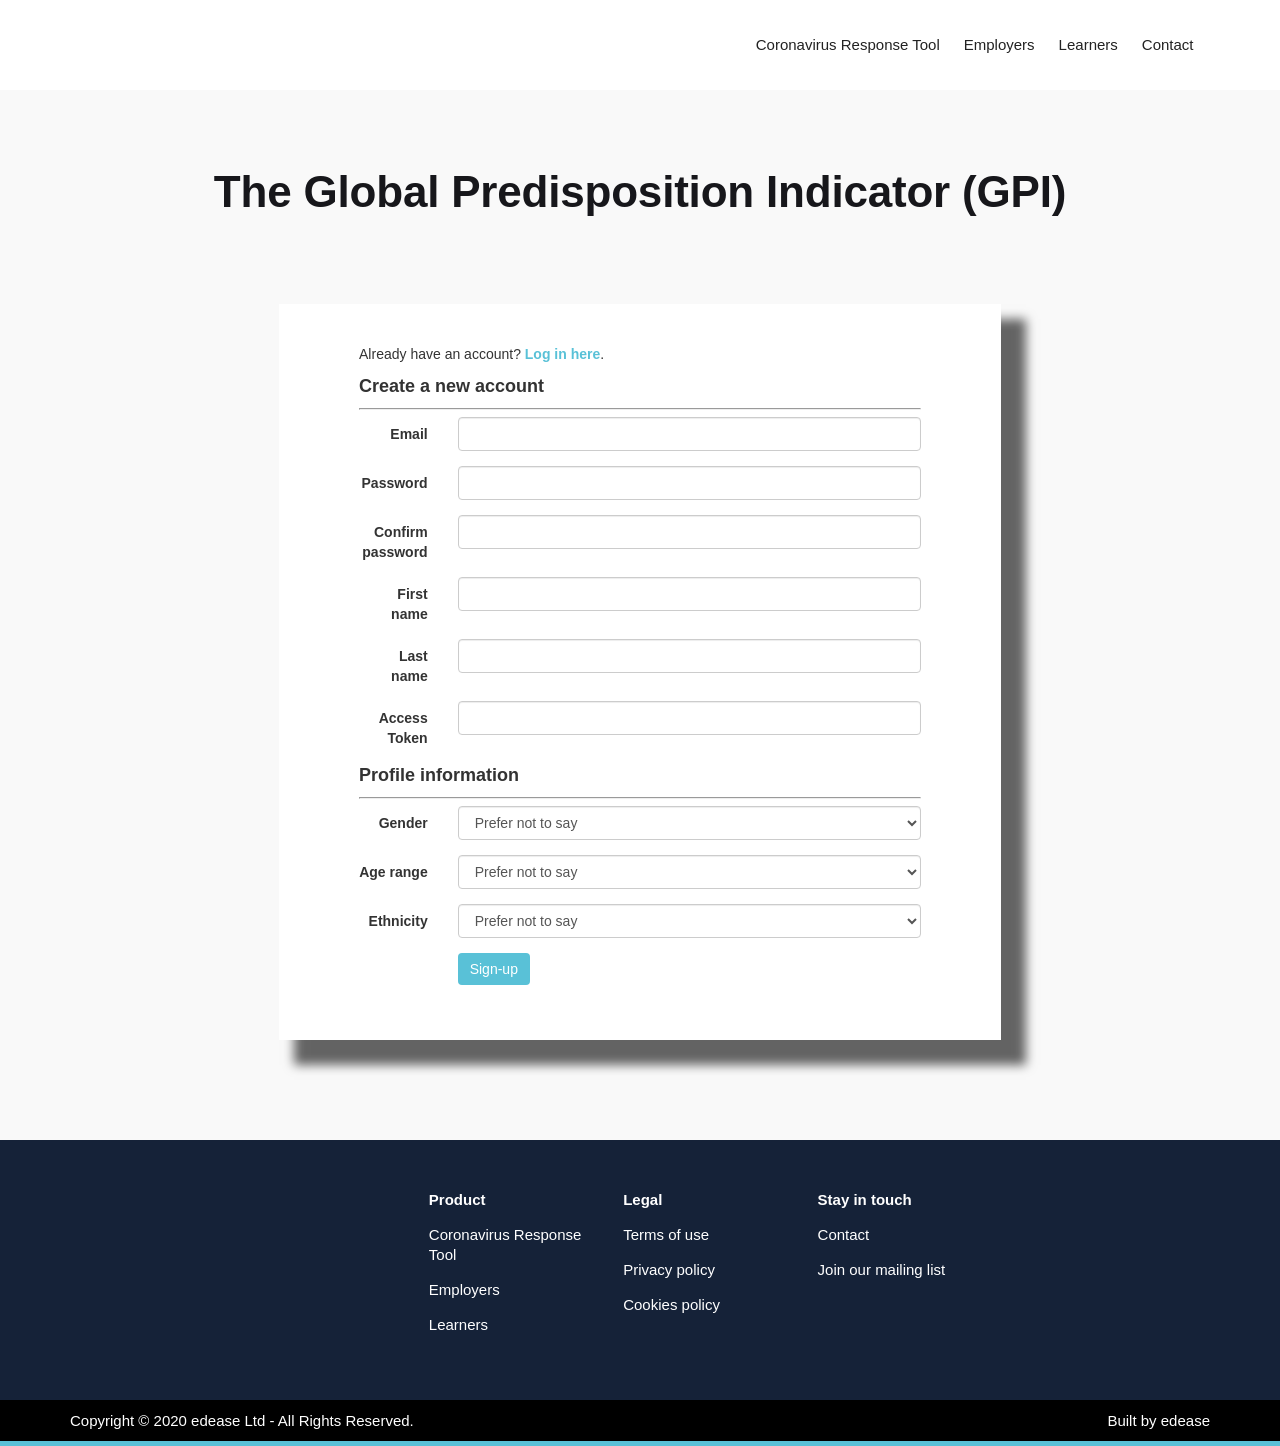
==== index.html @ cbfc018e "Removed container div" ====
﻿<!DOCTYPE html>
<!-- This site was created in Webflow. http://www.webflow.com --><!-- Last Published: Mon Jan 04 2021 13:35:09 GMT+0000 (Coordinated Universal Time) -->
<html data-wf-domain="www.edease.com" data-wf-page="5fc7c5dd41fde1ff68aa0932" data-wf-site="5eabc01e416cee2bb044b53a">
<head>
    <meta charset="utf-8" />
    <title>edease</title>
    <meta content="width=device-width, initial-scale=1" name="viewport" />
    <meta content="Webflow" name="generator" />
    <link href="edease.css" rel="stylesheet" type="text/css" />
    <!--My edit <script src="https://ajax.googleapis.com/ajax/libs/webfont/1.6.26/webfont.js" type="text/javascript"></script>-->
    <script type="text/javascript">WebFont.load({ google: { families: ["PT Sans:400,400italic,700,700italic", "Open Sans:300,300italic,400,400italic,600,600italic,700,700italic,800,800italic", "Montserrat:100,100italic,200,200italic,300,300italic,400,400italic,500,500italic,600,600italic,700,700italic,800,800italic,900,900italic", "Varela Round:400", "Noto Sans:regular,italic,700,700italic", "Maven Pro:regular,500,600,700,800,900"] } });</script><!--[if lt IE 9]><script src="https://cdnjs.cloudflare.com/ajax/libs/html5shiv/3.7.3/html5shiv.min.js" type="text/javascript"></script><![endif]-->
    <script type="text/javascript">!function (o, c) { var n = c.documentElement, t = " w-mod-"; n.className += t + "js", ("ontouchstart" in o || o.DocumentTouch && c instanceof DocumentTouch) && (n.className += t + "touch") }(window, document);</script>
    <link href="https://uploads-ssl.webflow.com/5eabc01e416cee2bb044b53a/5eabc01e416cee5b5b44b568_favicon-01.png" rel="shortcut icon" type="image/x-icon" />
    <link href="https://uploads-ssl.webflow.com/5eabc01e416cee2bb044b53a/5eabc01e416cee38cc44b561_webclip-01.png" rel="apple-touch-icon" />
    <!--My edit <script async="" src="https://www.googletagmanager.com/gtag/js?id=UA-167457361-1"></script>-->
    <script type="text/javascript">window.dataLayer = window.dataLayer || []; function gtag() { dataLayer.push(arguments); } gtag('js', new Date()); gtag('config', 'UA-167457361-1', { 'anonymize_ip': true });</script>
    <!--My edit <script src="https://www.google.com/recaptcha/api.js" type="text/javascript"></script>-->
    <script type="text/javascript">
        var _iub = _iub || [];
        _iub.csConfiguration = { "countryDetection": true, "consentOnContinuedBrowsing": false, "perPurposeConsent": true, "lang": "en", "siteId": 1918144, "cookiePolicyId": 33153142, "banner": { "acceptButtonDisplay": true, "customizeButtonDisplay": true, "acceptButtonColor": "#59c1d7", "acceptButtonCaptionColor": "white", "customizeButtonColor": "#152238", "customizeButtonCaptionColor": "white", "rejectButtonDisplay": true, "rejectButtonColor": "#59c1d7", "rejectButtonCaptionColor": "white", "position": "float-top-center", "backgroundOverlay": true, "textColor": "#000000", "backgroundColor": "#ffffff" } };
    </script>
    <!--My edit <script type="text/javascript" src="//cdn.iubenda.com/cs/iubenda_cs.js" charset="UTF-8" async></script>-->

    <!-- INCLUDE THIS IN YOUR PAGE-->
    <link rel="stylesheet" type="text/css" charset="utf-8" href="GPI/gpi.css">
    <!-- END INCLUDE-->
</head>
<body>
    <div class="header">
        <div class="navigation-wrap">
            <div data-collapse="medium" data-animation="default" data-duration="400" role="banner" class="navigation w-nav">
                <div class="navigation-container-2">
                    <div class="navigation-left">
                        <a href="" aria-current="page" class="brand-4 w-nav-brand w--current">
                            <img src="https://uploads-ssl.webflow.com/5eabc01e416cee2bb044b53a/5eabc01e416ceea7e544b5c0_edease-black.svg" width="162" alt="" class="image-4" />
                        </a>
                    </div>
                    <div class="navigation-right">
                        <nav role="navigation" class="nav-menu-2 w-nav-menu">
                            <a href="https://www.edease.com/coronavirus" class="navigation-link-2 w-nav-link">Coronavirus Response Tool</a>
                            <a href="https://www.edease.com/employers" class="navigation-link-2 w-nav-link">Employers</a>
                            <a href="https://www.edease.com/learners" class="navigation-link-2 w-nav-link">Learners</a>
                            <a href="https://www.edease.com/contact" class="navigation-link-2 w-nav-link">Contact</a>
                        </nav>
                    </div>
                </div>
            </div>

            <div data-collapse="medium" data-animation="default" data-duration="400" data-easing="ease-out" data-easing2="ease-out" role="banner" class="navigation-mob w-nav">
                <div class="navigation-container-mob-2">
                    <a href="/" aria-current="page" class="brand-3 w-nav-brand w--current">
                        <img src="https://uploads-ssl.webflow.com/5eabc01e416cee2bb044b53a/5eabc01e416ceea7e544b5c0_edease-black.svg" width="162" alt="" class="logo" />
                    </a>
                    <nav role="navigation" class="mobile-nav-2 w-nav-menu">
                        <a href="/coronavirus" class="mobile-nav-link-2 w-nav-link">Coronavirus Response Tool</a>
                        <a href="/employers" class="mobile-nav-link-2 w-nav-link">Employers</a>
                        <a href="/learners" class="mobile-nav-link-2 w-nav-link">Learners</a>
                        <a href="/contact" class="mobile-nav-link-2 w-nav-link">Contact</a>
                    </nav>
                    <div class="menu-mob w-nav-button">
                        <div data-w-id="8f6cfaac-6868-5578-a57c-e6b2c7b518db" class="burger-3">
                            <div class="b3-top-wrap">
                                <div data-w-id="8f6cfaac-6868-5578-a57c-e6b2c7b518dd" class="b3-bar1-2"></div>
                                <div data-w-id="8f6cfaac-6868-5578-a57c-e6b2c7b518de" class="b3-middlebar-base-2">
                                    <div class="b3-middlebar-top"></div>
                                    <div data-w-id="8f6cfaac-6868-5578-a57c-e6b2c7b518e0" class="b3-middlebar-2"></div>
                                </div>
                                <div data-w-id="8f6cfaac-6868-5578-a57c-e6b2c7b518e1" class="b3-bar3-2"></div>
                            </div>
                        </div>
                    </div>
                </div>
            </div>
        </div>
    </div>

    <!--

    <div class="hero">
        <div class="container-flex">
            <h1 class="hero-h1"><span class="hero-h1-change">We teach the world about jobs</span></h1>
            <p class="paragraph hero">
                Videos that help companies showcase their workforce, their culture and the opportunities they offer while assessing candidates base skills and cultural fit.
            </p>
            <div class="hero-wrap">
                <div class="hero-split-wrap">
                    <a href="#our-mission" class="hero-image-link w-inline-block">
                        <img src="https://uploads-ssl.webflow.com/5eabc01e416cee2bb044b53a/5eabc01e416cee09f144b56e_downarrow.svg" width="60" data-w-id="568e609b-7ac8-9cd5-5802-56e7b25e934d" alt="" class="hero-image" />
                    </a>
                    <a href="#our-mission" class="hero-image-link-mob w-inline-block">
                        <img src="https://uploads-ssl.webflow.com/5eabc01e416cee2bb044b53a/5eabc01e416cee09f144b56e_downarrow.svg" width="50" data-w-id="133b40a4-b246-d870-e26e-d9c9d64b78c5" alt="" class="hero-image" />
                    </a>
                </div>
            </div>
        </div>
    </div>

    -->

    <div class="pagecontent-section">
        <!--<div class="container" >-->
        <div class="div-block-2">
            <h1 id="our-mission-h1" class="h1-4">The Global Predisposition Indicator (GPI)</h1>
        </div>
        <!-- INCLUDE THIS IN YOUR PAGE-->
        <script type="text/javascript" charset="utf-8" src="GPI/GPI.js"></script>
        <div id="GPI_content" class="content_box">
            <p>Already have an account? <a href="login.html" class="gpi_link"><b>Log in here</b></a>.</p>
            <form class="form-horizontal">
                <h4>Create a new account</h4>
                <hr />
                <div class="form-group">
                    <label class="col-md-2 control-label" for="email">Email</label>
                    <div class="col-md-10">
                        <input class="form-control" id="email" type="text" />
                    </div>
                </div>
                <div class="form-group">
                    <label class="col-md-2 control-label" for="pwd">Password</label>
                    <div class="col-md-10">
                        <input class="form-control" id="pwd" type="password" />
                    </div>
                </div>
                <div class="form-group">
                    <label class="col-md-2 control-label" for="confirm_pwd">Confirm password</label>
                    <div class="col-md-10">
                        <input class="form-control" id="confirm_pwd" type="password" />
                    </div>
                </div>
                <div class="form-group">
                    <label class="col-md-2 control-label" for="first_name">First name</label>
                    <div class="col-md-10">
                        <input class="form-control" id="first_name" type="text" />
                    </div>
                </div>
                <div class="form-group">
                    <label class="col-md-2 control-label" for="last_name">Last name</label>
                    <div class="col-md-10">
                        <input class="form-control" id="last_name" type="text" />
                    </div>
                </div>
                <div class="form-group">
                    <label class="col-md-2 control-label" for="access_code">Access Token</label>
                    <div class="col-md-10">
                        <input class="form-control" id="access_code" type="text" />
                    </div>
                </div>
                <h4>Profile information</h4>
                <hr />
                <div class="form-group">
                    <label class="col-md-2 control-label" for="gender">Gender</label>
                    <div class="col-md-10">
                        <select class="form-control" id="gender">
                            <option value="1">Prefer not to say</option>
                            <option value="2">Male</option>
                            <option value="3">Female</option>
                        </select>
                    </div>
                </div>
                <div class="form-group">
                    <label class="col-md-2 control-label" for="age_range">Age range</label>
                    <div class="col-md-10">
                        <select class="form-control" id="age_range">
                            <option value="1">Prefer not to say</option>
                            <option value="8">Under 21</option>
                            <option value="9">21-30</option>
                            <option value="10">31-40</option>
                            <option value="11">41-50</option>
                            <option value="12">51-60</option>
                            <option value="13">61-65</option>
                            <option value="14">Over 65</option>
                        </select>
                    </div>
                </div>
                <div class="form-group">
                    <label class="col-md-2 control-label" for="ethnicity">Ethnicity</label>
                    <div class="col-md-10">
                        <select class="form-control" id="ethnicity">
                            <option value="1">Prefer not to say</option>
                            <option value="2">White British</option>
                            <option value="3">White Irish</option>
                            <option value="4">Other White background</option>
                            <option value="5">White and Black Caribbean</option>
                            <option value="6">White and Black African</option>
                            <option value="7">White and Asian</option>
                            <option value="8">Asian British</option>
                            <option value="9">Indian</option>
                            <option value="10">Pakistani</option>
                            <option value="11">Bangladeshi</option>
                            <option value="12">Other Asian background</option>
                            <option value="13">Black British</option>
                            <option value="14">Black Caribbean</option>
                            <option value="15">African</option>
                            <option value="16">Other Black background</option>
                            <option value="17">Chinese</option>
                            <option value="18">Other ethnic group</option>
                        </select>
                    </div>
                </div>
                <div class="form-group">
                    <div class="col-md-offset-2 col-md-10">
                        <input id="submit_button" type="button" class="btn btn-default" value="Sign-up" onclick="submitSignUpForm()" />
                    </div>
                </div>
            </form>
        </div>
        <script type="text/javascript">init();</script>

        <!-- END INCLUDE-->
        <!--</div>-->
    </div>

    <!--

    <div id="products" class="what-edease-does-section">
        <div class="container-flex">
            <h1 class="h1-2 emplyers">What edease does</h1>
            <div class="feature-wrap-top">
                <div class="feature-column-content">
                    <div class="content-block">
                        <h2 class="content-h2 employers">Technology</h2>
                        <p class="paragraph left-align employers">We have developed a free &amp; open platform for people to explore and learn about the skills needed in our rapidly changing world. edease enables people to learn these skills - whoever they are, wherever they are, and whenever they like.<br />
                        </p>
                    </div>
                </div>

                <div class="feature-column-image">
                    <div class="feature-image-div">
                        <img src="https://uploads-ssl.webflow.com/5eabc01e416cee2bb044b53a/5ec7cccb0a860f6c196cb7a0_cr%3Dw-600%2Ch-300.jpeg" alt="" class="feature-image" />
                    </div>
                </div>
            </div>

            <div class="feature-wrap">
                <div class="feature-column-image">
                    <div class="feature-image-div">
                        <img src="https://uploads-ssl.webflow.com/5eabc01e416cee2bb044b53a/5eabd276b6d3c7b9db468eba_cr%3Dw-538%2Ch-269-2.jpeg" alt="" class="feature-image" />
                    </div>
                </div>

                <div class="feature-column-content">
                    <div class="content-block">
                        <h2 class="content-h2 employers">Interactive Video<br /></h2>
                        <p class="paragraph left-align employers">edease is all about video, the fancy sort! We deliver everything through interactive video, not only because it&#x27;s the most engaging but because it enables you to test yourself and discover new skills for new opportunities.
                        </p>
                    </div>
                </div>
            </div>

            <div class="feature-wrap">
                <div class="feature-column-content">
                    <div class="content-block">
                        <h2 class="content-h2 employers">Connecting People<br /></h2>
                        <p class="paragraph left-align employers">We enable people and companies to engage based upon the relevant skills they have for a job, not what grades they got at school. We help our community learn the skills companies look for and we help the companies find them.
                        </p>
                    </div>
                </div>

                <div class="feature-column-image">
                    <div class="feature-image-div">
                        <img src="https://uploads-ssl.webflow.com/5eabc01e416cee2bb044b53a/5eabd27fcb6cf9350c5bd772_cr%3Dw-538%2Ch-269-3.jpeg" alt="" class="feature-image" />
                    </div>
                </div>
            </div>
        </div>
    </div>

    -->
    <!--
    <div class="cta-section">
        <div class="container">
            <div class="newsletter-block-2">
                <h2 class="cta-h1">Let&#x27;s talk</h2>
                <h2 class="cta-paragraph">We’d love to learn how we can work together</h2>
                <div class="project_quote-2">
                    <div class="quote_form-2">
                        <div class="project_form-2">
                            <div class="form05_top_tag">
                                <img src="https://uploads-ssl.webflow.com/5cbc1cadfad96c3229989372/5d1b1fb7bc10243b51441d27_icon_form.svg" alt="" class="form05_icon" />
                            </div>
                            <h5 class="form05_h5-2">Have a coffee with our founder.</h5>
                            <p class="paragraph left-align coffee">Complete this form and we contact you to arrange a time.</p>
                            <div class="form05_form_block w-form">
                                <form id="wf-form-FORM05" name="wf-form-FORM05" data-name="FORM05" class="form05_form">
                                    <div class="form05_wrap">
                                        <label for="NAME-4" class="form05_title">Hey, my name is</label>
                                        <input type="text" id="NAME-3" name="NAME-3" data-name="NAME 3" maxlength="256" class="form05_input w-input" />
                                    </div>
                                    <div class="form05_wrap">
                                        <label for="PHONE-4" class="form05_title">My phone number is</label>
                                        <input type="tel" id="PHONE-3" name="PHONE-3" data-name="PHONE 3" maxlength="256" class="form05_input w-input" />
                                    </div>
                                    <div class="form05_wrap">
                                        <label for="EMAIL-4" class="form05_title">My email address is</label>
                                        <input type="email" id="EMAIL-3" name="EMAIL-3" data-name="EMAIL 3" maxlength="256" class="form05_input w-input" />
                                    </div>
                                    <div class="form05_wrap">
                                        <label for="COMPANY_DETAILS-4" class="form05_title">My company is</label>
                                        <input type="text" id="COMPANY_DETAILS-3" name="COMPANY_DETAILS-3" data-name="COMPANY DETAILS 3" maxlength="256" class="form05_input project w-input" />
                                    </div>
                                    <div class="form05_wrap">
                                        <label for="ROLE_DETAILS-4" class="form05_title">My role is</label>
                                        <input type="text" id="ROLE_DETAILS-3" name="ROLE_DETAILS-3" data-name="ROLE DETAILS 3" maxlength="256" class="form05_input project w-input" />
                                    </div>
                                    <input type="submit" value="Submit" data-wait="Please wait..." class="form05_button-2 w-button" />
                                </form>
                                <div class="form05_success w-form-done">
                                    <div class="form_alert">
                                        <div class="form_alert_wrap">
                                            <img src="https://uploads-ssl.webflow.com/5cbc1cadfad96c3229989372/5ce9f7abc0831c3acc68fd41_check-white.svg" width="14" alt="" class="form_alert_icon" />
                                            <div class="form_alert_line"></div>
                                            <div class="form_alert_text white-text">Your information has been recieved.</div>
                                        </div>
                                        <img src="https://uploads-ssl.webflow.com/5cbc1cadfad96c3229989372/5ce9f70438469cb34ea8608b_x_white.svg" width="10" alt="" />
                                    </div>
                                </div>

                                <div class="form05_error w-form-fail">
                                    <div class="form_error">
                                        <div class="form_error_wrap">
                                            <img src="https://uploads-ssl.webflow.com/5cbc1cadfad96c3229989372/5ce9f7ab8cdd0a12142b971f_alert-circle-white.svg" width="16" alt="" class="form_error_icon" />
                                            <div class="form_error_line"></div>
                                            <div class="form_error_paragraph white-text">Looks like we&#x27;re having trouble</div>
                                        </div>
                                        <img src="https://uploads-ssl.webflow.com/5cbc1cadfad96c3229989372/5ce9f70438469cb34ea8608b_x_white.svg" width="10" alt="" />
                                    </div>
                                </div>
                            </div>
                            <a data-w-id="0483a5b3-a5e5-68c8-91ba-16835d04b152" href="#" class="link-block-2 w-inline-block">
                                <img src="https://uploads-ssl.webflow.com/5d2d2687b4a76d21dc380ab3/5d2d277ab78ea80fc682d2ed_x_white.svg" alt="" class="exit" />
                            </a>
                        </div>
                    </div>
                    <a href="/contact" class="button-2 w-button">Tell us more</a>
                </div>
            </div>
        </div>
    </div>

    -->

    <div class="footer-section">
        <div class="container-flex left-align">
            <div class="footer-content">
                <div class="footer-right-block">
                    <a href="" aria-current="page" class="brand-4-copy w-nav-brand w--current">
                        <img src="https://uploads-ssl.webflow.com/5eabc01e416cee2bb044b53a/5eabc01e416cee5fb144b5a1_edease-white.svg" width="162" alt="" class="image-4" />
                    </a>
                    <div class="footer-link-block">
                        <div class="footer-title-2">Product</div>
                        <a href="https://www.edease.com/coronavirus" class="footer-link-2">Coronavirus Response Tool</a>
                        <a href="https://www.edease.com/employers" class="footer-link-2">Employers</a>
                        <a href="https://www.edease.com/learners" class="footer-link-2">Learners</a>
                    </div>

                    <div class="footer-link-block">
                        <div class="footer-title">Legal</div>
                        <a href="https://www.edease.com/terms-of-use" class="footer-link">Terms of use</a>
                        <a href="https://www.edease.com/privacy-policy" class="footer-link">Privacy policy</a>
                        <a href="https://www.edease.com/cookies-policy" class="footer-link">Cookies policy</a>
                    </div>
                    <div class="footer-link-block">
                        <div class="footer-title">Stay in touch</div>
                        <a href="https://www.edease.com/contact" class="footer-link">Contact</a>
                        <a href="https://www.edease.com/mailing-list" class="footer-link">Join our mailing list</a>
                        <div class="social-media-block">
                            <a href="https://www.linkedin.com/company/edease/" target="_blank" class="social-link-block w-inline-block">
                                <img src="https://uploads-ssl.webflow.com/5eabc01e416cee2bb044b53a/5eabc01e416cee252044b56b_Linkedin.svg" height="17" alt="" class="social-icon" />
                            </a>
                            <a href="https://twitter.com/edease1" target="_blank" class="social-link-block w-inline-block">
                                <img src="https://uploads-ssl.webflow.com/5eabc01e416cee2bb044b53a/5eabc01e416cee557d44b560_social-twitter.svg" height="17" alt="" class="social-icon" />
                            </a>
                            <a href="https://www.facebook.com/edease123/" target="_blank" class="social-link-block w-inline-block">
                                <img src="https://uploads-ssl.webflow.com/5eabc01e416cee2bb044b53a/5eabc01e416cee2d2b44b587_fb_logo_1024.svg" height="17" alt="" class="social-icon" />
                            </a>
                        </div>
                    </div>
                </div>
            </div>
        </div>
    </div>

    <div class="footer-base">
        <div class="footer-base-container">
            <div class="copyright white">Copyright © 2020 edease Ltd - All Rights Reserved.</div>
            <div class="built-by white">Built by edease<br /></div>
        </div>
    </div>
    <!--My edit <script src="https://d3e54v103j8qbb.cloudfront.net/js/jquery-3.5.1.min.dc5e7f18c8.js?site=5eabc01e416cee2bb044b53a" type="text/javascript" integrity="sha256-9/aliU8dGd2tb6OSsuzixeV4y/faTqgFtohetphbbj0=" crossorigin="anonymous"></script>-->
    <!--My edit <script src="https://uploads-ssl.webflow.com/5eabc01e416cee2bb044b53a/js/webflow.fc00bd1bf.js" type="text/javascript"></script>-->
    <!--[if lte IE 9]><script src="//cdnjs.cloudflare.com/ajax/libs/placeholders/3.0.2/placeholders.min.js"></script><![endif]-->
</body>
</html>
---- edease.css ----
/* Generated on: Mon Jan 04 2021 13:35:09 GMT+0000 (Coordinated Universal Time) */
/* ==========================================================================
   normalize.css v3.0.3 | MIT License | github.com/necolas/normalize.css 
   ========================================================================== */
/*! normalize.css v3.0.3 | MIT License | github.com/necolas/normalize.css */html{font-family:sans-serif;-ms-text-size-adjust:100%;-webkit-text-size-adjust:100%}body{margin:0}article,aside,details,figcaption,figure,footer,header,hgroup,main,menu,nav,section,summary{display:block}audio,canvas,progress,video{display:inline-block;vertical-align:baseline}audio:not([controls]){display:none;height:0}[hidden],template{display:none}a{background-color:transparent}a:active,a:hover{outline:0}abbr[title]{border-bottom:1px dotted}b,strong{font-weight:bold}dfn{font-style:italic}h1{font-size:2em;margin:.67em 0}mark{background:#ff0;color:#000}small{font-size:80%}sub,sup{font-size:75%;line-height:0;position:relative;vertical-align:baseline}sup{top:-0.5em}sub{bottom:-0.25em}img{border:0}svg:not(:root){overflow:hidden}figure{margin:1em 40px}hr{box-sizing:content-box;height:0}pre{overflow:auto}code,kbd,pre,samp{font-family:monospace,monospace;font-size:1em}button,input,optgroup,select,textarea{color:inherit;font:inherit;margin:0}button{overflow:visible}button,select{text-transform:none}button,html input[type="button"],input[type="reset"]{-webkit-appearance:button;cursor:pointer}button[disabled],html input[disabled]{cursor:default}button::-moz-focus-inner,input::-moz-focus-inner{border:0;padding:0}input{line-height:normal}input[type="checkbox"],input[type="radio"]{box-sizing:border-box;padding:0}input[type="number"]::-webkit-inner-spin-button,input[type="number"]::-webkit-outer-spin-button{height:auto}input[type="search"]{-webkit-appearance:none}input[type="search"]::-webkit-search-cancel-button,input[type="search"]::-webkit-search-decoration{-webkit-appearance:none}fieldset{border:1px solid #c0c0c0;margin:0 2px;padding:.35em .625em .75em}legend{border:0;padding:0}textarea{overflow:auto}optgroup{font-weight:bold}table{border-collapse:collapse;border-spacing:0}td,th{padding:0}

/* ==========================================================================
   Start of base Webflow CSS - If you're looking for some ultra-clean CSS, skip the boilerplate and see the unminified code below.
   ========================================================================== */
@font-face{font-family:'webflow-icons';src:url("[data-uri]") format('truetype');font-weight:normal;font-style:normal}[class^="w-icon-"],[class*=" w-icon-"]{font-family:'webflow-icons' !important;speak:none;font-style:normal;font-weight:normal;font-variant:normal;text-transform:none;line-height:1;-webkit-font-smoothing:antialiased;-moz-osx-font-smoothing:grayscale}.w-icon-slider-right:before{content:"\e600"}.w-icon-slider-left:before{content:"\e601"}.w-icon-nav-menu:before{content:"\e602"}.w-icon-arrow-down:before,.w-icon-dropdown-toggle:before{content:"\e603"}.w-icon-file-upload-remove:before{content:"\e900"}.w-icon-file-upload-icon:before{content:"\e903"}*{-webkit-box-sizing:border-box;-moz-box-sizing:border-box;box-sizing:border-box}html{height:100%}body{margin:0;min-height:100%;background-color:#fff;font-family:Arial,sans-serif;font-size:14px;line-height:20px;color:#333}img{max-width:100%;vertical-align:middle;display:inline-block}html.w-mod-touch *{background-attachment:scroll !important}.w-block{display:block}.w-inline-block{max-width:100%;display:inline-block}.w-clearfix:before,.w-clearfix:after{content:" ";display:table;grid-column-start:1;grid-row-start:1;grid-column-end:2;grid-row-end:2}.w-clearfix:after{clear:both}.w-hidden{display:none}.w-button{display:inline-block;padding:9px 15px;background-color:#3898EC;color:white;border:0;line-height:inherit;text-decoration:none;cursor:pointer;border-radius:0}input.w-button{-webkit-appearance:button}html[data-w-dynpage] [data-w-cloak]{color:transparent !important}.w-webflow-badge,.w-webflow-badge *{position:static;left:auto;top:auto;right:auto;bottom:auto;z-index:auto;display:block;visibility:visible;overflow:visible;overflow-x:visible;overflow-y:visible;box-sizing:border-box;width:auto;height:auto;max-height:none;max-width:none;min-height:0;min-width:0;margin:0;padding:0;float:none;clear:none;border:0 none transparent;border-radius:0;background:none;background-image:none;background-position:0 0;background-size:auto auto;background-repeat:repeat;background-origin:padding-box;background-clip:border-box;background-attachment:scroll;background-color:transparent;box-shadow:none;opacity:1;transform:none;transition:none;direction:ltr;font-family:inherit;font-weight:inherit;color:inherit;font-size:inherit;line-height:inherit;font-style:inherit;font-variant:inherit;text-align:inherit;letter-spacing:inherit;text-decoration:inherit;text-indent:0;text-transform:inherit;list-style-type:disc;text-shadow:none;font-smoothing:auto;vertical-align:baseline;cursor:inherit;white-space:inherit;word-break:normal;word-spacing:normal;word-wrap:normal}.w-webflow-badge{position:fixed !important;display:inline-block !important;visibility:visible !important;z-index:2147483647 !important;top:auto !important;right:12px !important;bottom:12px !important;left:auto !important;color:#AAADB0 !important;background-color:#fff !important;border-radius:3px !important;padding:6px 8px 6px 6px !important;font-size:12px !important;opacity:1 !important;line-height:14px !important;text-decoration:none !important;transform:none !important;margin:0 !important;width:auto !important;height:auto !important;overflow:visible !important;white-space:nowrap;box-shadow:0 0 0 1px rgba(0,0,0,0.1),0 1px 3px rgba(0,0,0,0.1);cursor:pointer}.w-webflow-badge>img{display:inline-block !important;visibility:visible !important;opacity:1 !important;vertical-align:middle !important}h1,h2,h3,h4,h5,h6{font-weight:bold;margin-bottom:10px}h1{font-size:38px;line-height:44px;margin-top:20px}h2{font-size:32px;line-height:36px;margin-top:20px}h3{font-size:24px;line-height:30px;margin-top:20px}h4{font-size:18px;line-height:24px;margin-top:10px}h5{font-size:14px;line-height:20px;margin-top:10px}h6{font-size:12px;line-height:18px;margin-top:10px}p{margin-top:0;margin-bottom:10px}blockquote{margin:0 0 10px 0;padding:10px 20px;border-left:5px solid #E2E2E2;font-size:18px;line-height:22px}figure{margin:0;margin-bottom:10px}figcaption{margin-top:5px;text-align:center}ul,ol{margin-top:0;margin-bottom:10px;padding-left:40px}.w-list-unstyled{padding-left:0;list-style:none}.w-embed:before,.w-embed:after{content:" ";display:table;grid-column-start:1;grid-row-start:1;grid-column-end:2;grid-row-end:2}.w-embed:after{clear:both}.w-video{width:100%;position:relative;padding:0}.w-video iframe,.w-video object,.w-video embed{position:absolute;top:0;left:0;width:100%;height:100%}fieldset{padding:0;margin:0;border:0}button,html input[type="button"],input[type="reset"]{border:0;cursor:pointer;-webkit-appearance:button}.w-form{margin:0 0 15px}.w-form-done{display:none;padding:20px;text-align:center;background-color:#dddddd}.w-form-fail{display:none;margin-top:10px;padding:10px;background-color:#ffdede}label{display:block;margin-bottom:5px;font-weight:bold}.w-input,.w-select{display:block;width:100%;height:38px;padding:8px 12px;margin-bottom:10px;font-size:14px;line-height:1.42857143;color:#333333;vertical-align:middle;background-color:#ffffff;border:1px solid #cccccc}.w-input:-moz-placeholder,.w-select:-moz-placeholder{color:#999}.w-input::-moz-placeholder,.w-select::-moz-placeholder{color:#999;opacity:1}.w-input:-ms-input-placeholder,.w-select:-ms-input-placeholder{color:#999}.w-input::-webkit-input-placeholder,.w-select::-webkit-input-placeholder{color:#999}.w-input:focus,.w-select:focus{border-color:#3898EC;outline:0}.w-input[disabled],.w-select[disabled],.w-input[readonly],.w-select[readonly],fieldset[disabled] .w-input,fieldset[disabled] .w-select{cursor:not-allowed;background-color:#eeeeee}textarea.w-input,textarea.w-select{height:auto}.w-select{background-color:#f3f3f3}.w-select[multiple]{height:auto}.w-form-label{display:inline-block;cursor:pointer;font-weight:normal;margin-bottom:0}.w-radio{display:block;margin-bottom:5px;padding-left:20px}.w-radio:before,.w-radio:after{content:" ";display:table;grid-column-start:1;grid-row-start:1;grid-column-end:2;grid-row-end:2}.w-radio:after{clear:both}.w-radio-input{margin:4px 0 0;margin-top:1px \9;line-height:normal;float:left;margin-left:-20px}.w-radio-input{margin-top:3px}.w-file-upload{display:block;margin-bottom:10px}.w-file-upload-input{width:.1px;height:.1px;opacity:0;overflow:hidden;position:absolute;z-index:-100}.w-file-upload-default,.w-file-upload-uploading,.w-file-upload-success{display:inline-block;color:#333333}.w-file-upload-error{display:block;margin-top:10px}.w-file-upload-default.w-hidden,.w-file-upload-uploading.w-hidden,.w-file-upload-error.w-hidden,.w-file-upload-success.w-hidden{display:none}.w-file-upload-uploading-btn{display:flex;font-size:14px;font-weight:normal;cursor:pointer;margin:0;padding:8px 12px;border:1px solid #cccccc;background-color:#fafafa}.w-file-upload-file{display:flex;flex-grow:1;justify-content:space-between;margin:0;padding:8px 9px 8px 11px;border:1px solid #cccccc;background-color:#fafafa}.w-file-upload-file-name{font-size:14px;font-weight:normal;display:block}.w-file-remove-link{margin-top:3px;margin-left:10px;width:auto;height:auto;padding:3px;display:block;cursor:pointer}.w-icon-file-upload-remove{margin:auto;font-size:10px}.w-file-upload-error-msg{display:inline-block;color:#ea384c;padding:2px 0}.w-file-upload-info{display:inline-block;line-height:38px;padding:0 12px}.w-file-upload-label{display:inline-block;font-size:14px;font-weight:normal;cursor:pointer;margin:0;padding:8px 12px;border:1px solid #cccccc;background-color:#fafafa}.w-icon-file-upload-icon,.w-icon-file-upload-uploading{display:inline-block;margin-right:8px;width:20px}.w-icon-file-upload-uploading{height:20px}.w-container{margin-left:auto;margin-right:auto;max-width:940px}.w-container:before,.w-container:after{content:" ";display:table;grid-column-start:1;grid-row-start:1;grid-column-end:2;grid-row-end:2}.w-container:after{clear:both}.w-container .w-row{margin-left:-10px;margin-right:-10px}.w-row:before,.w-row:after{content:" ";display:table;grid-column-start:1;grid-row-start:1;grid-column-end:2;grid-row-end:2}.w-row:after{clear:both}.w-row .w-row{margin-left:0;margin-right:0}.w-col{position:relative;float:left;width:100%;min-height:1px;padding-left:10px;padding-right:10px}.w-col .w-col{padding-left:0;padding-right:0}.w-col-1{width:8.33333333%}.w-col-2{width:16.66666667%}.w-col-3{width:25%}.w-col-4{width:33.33333333%}.w-col-5{width:41.66666667%}.w-col-6{width:50%}.w-col-7{width:58.33333333%}.w-col-8{width:66.66666667%}.w-col-9{width:75%}.w-col-10{width:83.33333333%}.w-col-11{width:91.66666667%}.w-col-12{width:100%}.w-hidden-main{display:none !important}@media screen and (max-width:991px){.w-container{max-width:728px}.w-hidden-main{display:inherit !important}.w-hidden-medium{display:none !important}.w-col-medium-1{width:8.33333333%}.w-col-medium-2{width:16.66666667%}.w-col-medium-3{width:25%}.w-col-medium-4{width:33.33333333%}.w-col-medium-5{width:41.66666667%}.w-col-medium-6{width:50%}.w-col-medium-7{width:58.33333333%}.w-col-medium-8{width:66.66666667%}.w-col-medium-9{width:75%}.w-col-medium-10{width:83.33333333%}.w-col-medium-11{width:91.66666667%}.w-col-medium-12{width:100%}.w-col-stack{width:100%;left:auto;right:auto}}@media screen and (max-width:767px){.w-hidden-main{display:inherit !important}.w-hidden-medium{display:inherit !important}.w-hidden-small{display:none !important}.w-row,.w-container .w-row{margin-left:0;margin-right:0}.w-col{width:100%;left:auto;right:auto}.w-col-small-1{width:8.33333333%}.w-col-small-2{width:16.66666667%}.w-col-small-3{width:25%}.w-col-small-4{width:33.33333333%}.w-col-small-5{width:41.66666667%}.w-col-small-6{width:50%}.w-col-small-7{width:58.33333333%}.w-col-small-8{width:66.66666667%}.w-col-small-9{width:75%}.w-col-small-10{width:83.33333333%}.w-col-small-11{width:91.66666667%}.w-col-small-12{width:100%}}@media screen and (max-width:479px){.w-container{max-width:none}.w-hidden-main{display:inherit !important}.w-hidden-medium{display:inherit !important}.w-hidden-small{display:inherit !important}.w-hidden-tiny{display:none !important}.w-col{width:100%}.w-col-tiny-1{width:8.33333333%}.w-col-tiny-2{width:16.66666667%}.w-col-tiny-3{width:25%}.w-col-tiny-4{width:33.33333333%}.w-col-tiny-5{width:41.66666667%}.w-col-tiny-6{width:50%}.w-col-tiny-7{width:58.33333333%}.w-col-tiny-8{width:66.66666667%}.w-col-tiny-9{width:75%}.w-col-tiny-10{width:83.33333333%}.w-col-tiny-11{width:91.66666667%}.w-col-tiny-12{width:100%}}.w-widget{position:relative}.w-widget-map{width:100%;height:400px}.w-widget-map label{width:auto;display:inline}.w-widget-map img{max-width:inherit}.w-widget-map .gm-style-iw{text-align:center}.w-widget-map .gm-style-iw>button{display:none !important}.w-widget-twitter{overflow:hidden}.w-widget-twitter-count-shim{display:inline-block;vertical-align:top;position:relative;width:28px;height:20px;text-align:center;background:white;border:#758696 solid 1px;border-radius:3px}.w-widget-twitter-count-shim *{pointer-events:none;-webkit-user-select:none;-moz-user-select:none;-ms-user-select:none;user-select:none}.w-widget-twitter-count-shim .w-widget-twitter-count-inner{position:relative;font-size:15px;line-height:12px;text-align:center;color:#999;font-family:serif}.w-widget-twitter-count-shim .w-widget-twitter-count-clear{position:relative;display:block}.w-widget-twitter-count-shim.w--large{width:36px;height:28px}.w-widget-twitter-count-shim.w--large .w-widget-twitter-count-inner{font-size:18px;line-height:18px}.w-widget-twitter-count-shim:not(.w--vertical){margin-left:5px;margin-right:8px}.w-widget-twitter-count-shim:not(.w--vertical).w--large{margin-left:6px}.w-widget-twitter-count-shim:not(.w--vertical):before,.w-widget-twitter-count-shim:not(.w--vertical):after{top:50%;left:0;border:solid transparent;content:" ";height:0;width:0;position:absolute;pointer-events:none}.w-widget-twitter-count-shim:not(.w--vertical):before{border-color:rgba(117,134,150,0);border-right-color:#5d6c7b;border-width:4px;margin-left:-9px;margin-top:-4px}.w-widget-twitter-count-shim:not(.w--vertical).w--large:before{border-width:5px;margin-left:-10px;margin-top:-5px}.w-widget-twitter-count-shim:not(.w--vertical):after{border-color:rgba(255,255,255,0);border-right-color:white;border-width:4px;margin-left:-8px;margin-top:-4px}.w-widget-twitter-count-shim:not(.w--vertical).w--large:after{border-width:5px;margin-left:-9px;margin-top:-5px}.w-widget-twitter-count-shim.w--vertical{width:61px;height:33px;margin-bottom:8px}.w-widget-twitter-count-shim.w--vertical:before,.w-widget-twitter-count-shim.w--vertical:after{top:100%;left:50%;border:solid transparent;content:" ";height:0;width:0;position:absolute;pointer-events:none}.w-widget-twitter-count-shim.w--vertical:before{border-color:rgba(117,134,150,0);border-top-color:#5d6c7b;border-width:5px;margin-left:-5px}.w-widget-twitter-count-shim.w--vertical:after{border-color:rgba(255,255,255,0);border-top-color:white;border-width:4px;margin-left:-4px}.w-widget-twitter-count-shim.w--vertical .w-widget-twitter-count-inner{font-size:18px;line-height:22px}.w-widget-twitter-count-shim.w--vertical.w--large{width:76px}.w-widget-gplus{overflow:hidden}.w-background-video{position:relative;overflow:hidden;height:500px;color:white}.w-background-video>video{background-size:cover;background-position:50% 50%;position:absolute;margin:auto;width:100%;height:100%;right:-100%;bottom:-100%;top:-100%;left:-100%;object-fit:cover;z-index:-100}.w-background-video>video::-webkit-media-controls-start-playback-button{display:none !important;-webkit-appearance:none}.w-slider{position:relative;height:300px;text-align:center;background:#dddddd;clear:both;-webkit-tap-highlight-color:rgba(0,0,0,0);tap-highlight-color:rgba(0,0,0,0)}.w-slider-mask{position:relative;display:block;overflow:hidden;z-index:1;left:0;right:0;height:100%;white-space:nowrap}.w-slide{position:relative;display:inline-block;vertical-align:top;width:100%;height:100%;white-space:normal;text-align:left}.w-slider-nav{position:absolute;z-index:2;top:auto;right:0;bottom:0;left:0;margin:auto;padding-top:10px;height:40px;text-align:center;-webkit-tap-highlight-color:rgba(0,0,0,0);tap-highlight-color:rgba(0,0,0,0)}.w-slider-nav.w-round>div{border-radius:100%}.w-slider-nav.w-num>div{width:auto;height:auto;padding:.2em .5em;font-size:inherit;line-height:inherit}.w-slider-nav.w-shadow>div{box-shadow:0 0 3px rgba(51,51,51,0.4)}.w-slider-nav-invert{color:#fff}.w-slider-nav-invert>div{background-color:rgba(34,34,34,0.4)}.w-slider-nav-invert>div.w-active{background-color:#222}.w-slider-dot{position:relative;display:inline-block;width:1em;height:1em;background-color:rgba(255,255,255,0.4);cursor:pointer;margin:0 3px .5em;transition:background-color 100ms,color 100ms}.w-slider-dot.w-active{background-color:#fff}.w-slider-dot:focus{outline:none;box-shadow:0 0 0 2px #fff}.w-slider-dot:focus.w-active{box-shadow:none}.w-slider-arrow-left,.w-slider-arrow-right{position:absolute;width:80px;top:0;right:0;bottom:0;left:0;margin:auto;cursor:pointer;overflow:hidden;color:white;font-size:40px;-webkit-tap-highlight-color:rgba(0,0,0,0);tap-highlight-color:rgba(0,0,0,0);-webkit-user-select:none;-moz-user-select:none;-ms-user-select:none;user-select:none}.w-slider-arrow-left [class^="w-icon-"],.w-slider-arrow-right [class^="w-icon-"],.w-slider-arrow-left [class*=" w-icon-"],.w-slider-arrow-right [class*=" w-icon-"]{position:absolute}.w-slider-arrow-left:focus,.w-slider-arrow-right:focus{outline:0}.w-slider-arrow-left{z-index:3;right:auto}.w-slider-arrow-right{z-index:4;left:auto}.w-icon-slider-left,.w-icon-slider-right{top:0;right:0;bottom:0;left:0;margin:auto;width:1em;height:1em}.w-slider-aria-label{border:0;clip:rect(0 0 0 0);height:1px;margin:-1px;overflow:hidden;padding:0;position:absolute;width:1px}.w-dropdown{display:inline-block;position:relative;text-align:left;margin-left:auto;margin-right:auto;z-index:900}.w-dropdown-btn,.w-dropdown-toggle,.w-dropdown-link{position:relative;vertical-align:top;text-decoration:none;color:#222222;padding:20px;text-align:left;margin-left:auto;margin-right:auto;white-space:nowrap}.w-dropdown-toggle{-webkit-user-select:none;-moz-user-select:none;-ms-user-select:none;user-select:none;display:inline-block;cursor:pointer;padding-right:40px}.w-dropdown-toggle:focus{outline:0}.w-icon-dropdown-toggle{position:absolute;top:0;right:0;bottom:0;margin:auto;margin-right:20px;width:1em;height:1em}.w-dropdown-list{position:absolute;background:#dddddd;display:none;min-width:100%}.w-dropdown-list.w--open{display:block}.w-dropdown-link{padding:10px 20px;display:block;color:#222222}.w-dropdown-link.w--current{color:#0082f3}.w-dropdown-link:focus{outline:0}@media screen and (max-width:767px){.w-nav-brand{padding-left:10px}}.w-lightbox-backdrop{color:#000;cursor:auto;font-family:serif;font-size:medium;font-style:normal;font-variant:normal;font-weight:normal;letter-spacing:normal;line-height:normal;list-style:disc;text-align:start;text-indent:0;text-shadow:none;text-transform:none;visibility:visible;white-space:normal;word-break:normal;word-spacing:normal;word-wrap:normal;position:fixed;top:0;right:0;bottom:0;left:0;color:#fff;font-family:"Helvetica Neue",Helvetica,Ubuntu,"Segoe UI",Verdana,sans-serif;font-size:17px;line-height:1.2;font-weight:300;text-align:center;background:rgba(0,0,0,0.9);z-index:2000;outline:0;opacity:0;-webkit-user-select:none;-moz-user-select:none;-ms-user-select:none;-webkit-tap-highlight-color:transparent;-webkit-transform:translate(0, 0)}.w-lightbox-backdrop,.w-lightbox-container{height:100%;overflow:auto;-webkit-overflow-scrolling:touch}.w-lightbox-content{position:relative;height:100vh;overflow:hidden}.w-lightbox-view{position:absolute;width:100vw;height:100vh;opacity:0}.w-lightbox-view:before{content:"";height:100vh}.w-lightbox-group,.w-lightbox-group .w-lightbox-view,.w-lightbox-group .w-lightbox-view:before{height:86vh}.w-lightbox-frame,.w-lightbox-view:before{display:inline-block;vertical-align:middle}.w-lightbox-figure{position:relative;margin:0}.w-lightbox-group .w-lightbox-figure{cursor:pointer}.w-lightbox-img{width:auto;height:auto;max-width:none}.w-lightbox-image{display:block;float:none;max-width:100vw;max-height:100vh}.w-lightbox-group .w-lightbox-image{max-height:86vh}.w-lightbox-caption{position:absolute;right:0;bottom:0;left:0;padding:.5em 1em;background:rgba(0,0,0,0.4);text-align:left;text-overflow:ellipsis;white-space:nowrap;overflow:hidden}.w-lightbox-embed{position:absolute;top:0;right:0;bottom:0;left:0;width:100%;height:100%}.w-lightbox-control{position:absolute;top:0;width:4em;background-size:24px;background-repeat:no-repeat;background-position:center;cursor:pointer;-webkit-transition:all .3s;transition:all .3s}.w-lightbox-left{display:none;bottom:0;left:0;background-image:url("[data-uri]")}.w-lightbox-right{display:none;right:0;bottom:0;background-image:url("[data-uri]")}.w-lightbox-close{right:0;height:2.6em;background-image:url("[data-uri]");background-size:18px}.w-lightbox-strip{position:absolute;bottom:0;left:0;right:0;padding:0 1vh;line-height:0;white-space:nowrap;overflow-x:auto;overflow-y:hidden}.w-lightbox-item{display:inline-block;width:10vh;padding:2vh 1vh;box-sizing:content-box;cursor:pointer;-webkit-transform:translate3d(0, 0, 0)}.w-lightbox-active{opacity:.3}.w-lightbox-thumbnail{position:relative;height:10vh;background:#222;overflow:hidden}.w-lightbox-thumbnail-image{position:absolute;top:0;left:0}.w-lightbox-thumbnail .w-lightbox-tall{top:50%;width:100%;-webkit-transform:translate(0, -50%);-ms-transform:translate(0, -50%);transform:translate(0, -50%)}.w-lightbox-thumbnail .w-lightbox-wide{left:50%;height:100%;-webkit-transform:translate(-50%, 0);-ms-transform:translate(-50%, 0);transform:translate(-50%, 0)}.w-lightbox-spinner{position:absolute;top:50%;left:50%;box-sizing:border-box;width:40px;height:40px;margin-top:-20px;margin-left:-20px;border:5px solid rgba(0,0,0,0.4);border-radius:50%;-webkit-animation:spin .8s infinite linear;animation:spin .8s infinite linear}.w-lightbox-spinner:after{content:"";position:absolute;top:-4px;right:-4px;bottom:-4px;left:-4px;border:3px solid transparent;border-bottom-color:#fff;border-radius:50%}.w-lightbox-hide{display:none}.w-lightbox-noscroll{overflow:hidden}@media (min-width:768px){.w-lightbox-content{height:96vh;margin-top:2vh}.w-lightbox-view,.w-lightbox-view:before{height:96vh}.w-lightbox-group,.w-lightbox-group .w-lightbox-view,.w-lightbox-group .w-lightbox-view:before{height:84vh}.w-lightbox-image{max-width:96vw;max-height:96vh}.w-lightbox-group .w-lightbox-image{max-width:82.3vw;max-height:84vh}.w-lightbox-left,.w-lightbox-right{display:block;opacity:.5}.w-lightbox-close{opacity:.8}.w-lightbox-control:hover{opacity:1}}.w-lightbox-inactive,.w-lightbox-inactive:hover{opacity:0}.w-richtext:before,.w-richtext:after{content:" ";display:table;grid-column-start:1;grid-row-start:1;grid-column-end:2;grid-row-end:2}.w-richtext:after{clear:both}.w-richtext[contenteditable="true"]:before,.w-richtext[contenteditable="true"]:after{white-space:initial}.w-richtext ol,.w-richtext ul{overflow:hidden}.w-richtext .w-richtext-figure-selected.w-richtext-figure-type-video div:after,.w-richtext .w-richtext-figure-selected[data-rt-type="video"] div:after{outline:2px solid #2895f7}.w-richtext .w-richtext-figure-selected.w-richtext-figure-type-image div,.w-richtext .w-richtext-figure-selected[data-rt-type="image"] div{outline:2px solid #2895f7}.w-richtext figure.w-richtext-figure-type-video>div:after,.w-richtext figure[data-rt-type="video"]>div:after{content:'';position:absolute;display:none;left:0;top:0;right:0;bottom:0}.w-richtext figure{position:relative;max-width:60%}.w-richtext figure>div:before{cursor:default !important}.w-richtext figure img{width:100%}.w-richtext figure figcaption.w-richtext-figcaption-placeholder{opacity:.6}.w-richtext figure div{font-size:0;color:transparent}.w-richtext figure.w-richtext-figure-type-image,.w-richtext figure[data-rt-type="image"]{display:table}.w-richtext figure.w-richtext-figure-type-image>div,.w-richtext figure[data-rt-type="image"]>div{display:inline-block}.w-richtext figure.w-richtext-figure-type-image>figcaption,.w-richtext figure[data-rt-type="image"]>figcaption{display:table-caption;caption-side:bottom}.w-richtext figure.w-richtext-figure-type-video,.w-richtext figure[data-rt-type="video"]{width:60%;height:0}.w-richtext figure.w-richtext-figure-type-video iframe,.w-richtext figure[data-rt-type="video"] iframe{position:absolute;top:0;left:0;width:100%;height:100%}.w-richtext figure.w-richtext-figure-type-video>div,.w-richtext figure[data-rt-type="video"]>div{width:100%}.w-richtext figure.w-richtext-align-center{margin-right:auto;margin-left:auto;clear:both}.w-richtext figure.w-richtext-align-center.w-richtext-figure-type-image>div,.w-richtext figure.w-richtext-align-center[data-rt-type="image"]>div{max-width:100%}.w-richtext figure.w-richtext-align-normal{clear:both}.w-richtext figure.w-richtext-align-fullwidth{width:100%;max-width:100%;text-align:center;clear:both;display:block;margin-right:auto;margin-left:auto}.w-richtext figure.w-richtext-align-fullwidth>div{display:inline-block;padding-bottom:inherit}.w-richtext figure.w-richtext-align-fullwidth>figcaption{display:block}.w-richtext figure.w-richtext-align-floatleft{float:left;margin-right:15px;clear:none}.w-richtext figure.w-richtext-align-floatright{float:right;margin-left:15px;clear:none}.w-nav{position:relative;background:#dddddd;z-index:1000}.w-nav:before,.w-nav:after{content:" ";display:table;grid-column-start:1;grid-row-start:1;grid-column-end:2;grid-row-end:2}.w-nav:after{clear:both}.w-nav-brand{position:relative;float:left;text-decoration:none;color:#333333}.w-nav-link{position:relative;display:inline-block;vertical-align:top;text-decoration:none;color:#222222;padding:20px;text-align:left;margin-left:auto;margin-right:auto}.w-nav-link.w--current{color:#0082f3}.w-nav-menu{position:relative;float:right}[data-nav-menu-open]{display:block !important;position:absolute;top:100%;left:0;right:0;background:#C8C8C8;text-align:center;overflow:visible;min-width:200px}.w--nav-link-open{display:block;position:relative}.w-nav-overlay{position:absolute;overflow:hidden;display:none;top:100%;left:0;right:0;width:100%}.w-nav-overlay [data-nav-menu-open]{top:0}.w-nav[data-animation="over-left"] .w-nav-overlay{width:auto}.w-nav[data-animation="over-left"] .w-nav-overlay,.w-nav[data-animation="over-left"] [data-nav-menu-open]{right:auto;z-index:1;top:0}.w-nav[data-animation="over-right"] .w-nav-overlay{width:auto}.w-nav[data-animation="over-right"] .w-nav-overlay,.w-nav[data-animation="over-right"] [data-nav-menu-open]{left:auto;z-index:1;top:0}.w-nav-button{position:relative;float:right;padding:18px;font-size:24px;display:none;cursor:pointer;-webkit-tap-highlight-color:rgba(0,0,0,0);tap-highlight-color:rgba(0,0,0,0);-webkit-user-select:none;-moz-user-select:none;-ms-user-select:none;user-select:none}.w-nav-button:focus{outline:0}.w-nav-button.w--open{background-color:#C8C8C8;color:white}.w-nav[data-collapse="all"] .w-nav-menu{display:none}.w-nav[data-collapse="all"] .w-nav-button{display:block}.w--nav-dropdown-open{display:block}.w--nav-dropdown-toggle-open{display:block}.w--nav-dropdown-list-open{position:static}@media screen and (max-width:991px){.w-nav[data-collapse="medium"] .w-nav-menu{display:none}.w-nav[data-collapse="medium"] .w-nav-button{display:block}}@media screen and (max-width:767px){.w-nav[data-collapse="small"] .w-nav-menu{display:none}.w-nav[data-collapse="small"] .w-nav-button{display:block}.w-nav-brand{padding-left:10px}}@media screen and (max-width:479px){.w-nav[data-collapse="tiny"] .w-nav-menu{display:none}.w-nav[data-collapse="tiny"] .w-nav-button{display:block}}.w-tabs{position:relative}.w-tabs:before,.w-tabs:after{content:" ";display:table;grid-column-start:1;grid-row-start:1;grid-column-end:2;grid-row-end:2}.w-tabs:after{clear:both}.w-tab-menu{position:relative}.w-tab-link{position:relative;display:inline-block;vertical-align:top;text-decoration:none;padding:9px 30px;text-align:left;cursor:pointer;color:#222222;background-color:#dddddd}.w-tab-link.w--current{background-color:#C8C8C8}.w-tab-link:focus{outline:0}.w-tab-content{position:relative;display:block;overflow:hidden}.w-tab-pane{position:relative;display:none}.w--tab-active{display:block}@media screen and (max-width:479px){.w-tab-link{display:block}}.w-ix-emptyfix:after{content:""}@keyframes spin{0%{transform:rotate(0deg)}100%{transform:rotate(360deg)}}.w-dyn-empty{padding:10px;background-color:#dddddd}.w-dyn-hide{display:none !important}.w-dyn-bind-empty{display:none !important}.w-condition-invisible{display:none !important}

/* ==========================================================================
   Start of custom Webflow CSS
   ========================================================================== */
.w-form-formrecaptcha {
  margin-bottom: 8px;
}

.w-checkbox {
  display: block;
  margin-bottom: 5px;
  padding-left: 20px;
}

.w-checkbox::before {
  content: ' ';
  display: table;
  -ms-grid-column-span: 1;
  grid-column-end: 2;
  -ms-grid-column: 1;
  grid-column-start: 1;
  -ms-grid-row-span: 1;
  grid-row-end: 2;
  -ms-grid-row: 1;
  grid-row-start: 1;
}

.w-checkbox::after {
  content: ' ';
  display: table;
  -ms-grid-column-span: 1;
  grid-column-end: 2;
  -ms-grid-column: 1;
  grid-column-start: 1;
  -ms-grid-row-span: 1;
  grid-row-end: 2;
  -ms-grid-row: 1;
  grid-row-start: 1;
  clear: both;
}

.w-checkbox-input {
  float: left;
  margin-bottom: 0px;
  margin-left: -20px;
  margin-right: 0px;
  margin-top: 4px;
  line-height: normal;
}

.w-checkbox-input--inputType-custom {
  border-top-width: 1px;
  border-bottom-width: 1px;
  border-left-width: 1px;
  border-right-width: 1px;
  border-top-color: #ccc;
  border-bottom-color: #ccc;
  border-left-color: #ccc;
  border-right-color: #ccc;
  border-top-style: solid;
  border-bottom-style: solid;
  border-left-style: solid;
  border-right-style: solid;
  width: 12px;
  height: 12px;
  border-bottom-left-radius: 2px;
  border-bottom-right-radius: 2px;
  border-top-left-radius: 2px;
  border-top-right-radius: 2px;
}

.w-checkbox-input--inputType-custom.w--redirected-checked {
  background-color: #3898ec;
  border-top-color: #3898ec;
  border-bottom-color: #3898ec;
  border-left-color: #3898ec;
  border-right-color: #3898ec;
  background-image: url(https://d3e54v103j8qbb.cloudfront.net/static/custom-checkbox-checkmark.589d534424.svg);
  background-position: 50% 50%;
  background-size: cover;
  background-repeat: no-repeat;
}

.w-checkbox-input--inputType-custom.w--redirected-focus {
  box-shadow: 0px 0px 3px 1px #3898ec;
}

.w-layout-grid {
  display: -ms-grid;
  display: grid;
  grid-auto-columns: 1fr;
  -ms-grid-columns: 1fr 1fr;
  grid-template-columns: 1fr 1fr;
  -ms-grid-rows: auto auto;
  grid-template-rows: auto auto;
  grid-row-gap: 16px;
  grid-column-gap: 16px;
}

body {
  background-color: #fff;
  font-family: Inter;
  color: #333;
  font-size: 14px;
  line-height: 20px;
  font-weight: 500;
}

h1 {
  margin-top: 0px;
  margin-bottom: 10px;
  font-size: 38px;
  line-height: 44px;
  font-weight: 700;
}

h2 {
  margin-top: 0px;
  margin-bottom: 16px;
  color: #fff;
  font-size: 42px;
  line-height: 1.1;
  font-weight: 700;
}

h3 {
  margin-top: 20px;
  margin-bottom: 10px;
  font-size: 24px;
  line-height: 30px;
  font-weight: bold;
}

a {
  color: #fff;
  text-decoration: none;
}

.header {
  position: relative;
  top: 0px;
  z-index: 9998;
  display: block;
  overflow: visible;
  height: auto;
  margin-bottom: 0px;
  padding: 0px 3%;
  -webkit-box-orient: vertical;
  -webkit-box-direction: normal;
  -webkit-flex-direction: column;
  -ms-flex-direction: column;
  flex-direction: column;
  -webkit-box-pack: start;
  -webkit-justify-content: flex-start;
  -ms-flex-pack: start;
  justify-content: flex-start;
  -webkit-box-align: center;
  -webkit-align-items: center;
  -ms-flex-align: center;
  align-items: center;
  background-color: #fff;
  font-family: 'PT Sans', sans-serif;
  font-weight: 400;
  -o-object-fit: fill;
  object-fit: fill;
}

.container {
  width: 100%;
  max-width: 1200px;
}

.container-flex {
  position: relative;
  display: -webkit-box;
  display: -webkit-flex;
  display: -ms-flexbox;
  display: flex;
  width: 100%;
  max-width: 1140px;
  -webkit-box-orient: vertical;
  -webkit-box-direction: normal;
  -webkit-flex-direction: column;
  -ms-flex-direction: column;
  flex-direction: column;
  -webkit-box-pack: center;
  -webkit-justify-content: center;
  -ms-flex-pack: center;
  justify-content: center;
  -webkit-box-align: center;
  -webkit-align-items: center;
  -ms-flex-align: center;
  align-items: center;
  -webkit-box-flex: 1;
  -webkit-flex: 1;
  -ms-flex: 1;
  flex: 1;
  background-color: transparent;
}

.container-flex.left-align {
  -webkit-box-orient: vertical;
  -webkit-box-direction: normal;
  -webkit-flex-direction: column;
  -ms-flex-direction: column;
  flex-direction: column;
  -webkit-box-pack: start;
  -webkit-justify-content: flex-start;
  -ms-flex-pack: start;
  justify-content: flex-start;
  -webkit-box-align: start;
  -webkit-align-items: flex-start;
  -ms-flex-align: start;
  align-items: flex-start;
  -webkit-box-flex: 0;
  -webkit-flex: 0 auto;
  -ms-flex: 0 auto;
  flex: 0 auto;
}

.container-flex.employers {
  max-width: none;
}

.paragraph {
  max-width: 680px;
  margin-bottom: 48px;
  font-family: 'Open Sans', sans-serif;
  color: #99a1ba;
  font-size: 17px;
  line-height: 1.4;
  font-weight: 400;
  text-align: center;
}

.paragraph.left-align {
  max-width: none;
  margin-bottom: 0px;
  color: #000;
  font-size: 15px;
  line-height: 1.2;
  text-align: left;
}

.paragraph.left-align.coffee {
  margin-bottom: 25px;
  color: #637178;
  font-size: 18px;
  line-height: 1;
}

.paragraph.left-align.employers {
  font-size: 15px;
  line-height: 1.6;
}

.paragraph.left-align.office {
  margin-bottom: 20px;
  color: #fff;
}

.paragraph.left-align.office-maps {
  margin-bottom: 0px;
  padding-right: 10px;
  color: #fff;
}

.paragraph.left-align h3 {
  margin-top: 20px;
  margin-bottom: 10px;
  font-family: Montserrat, sans-serif;
  font-size: 20px;
  line-height: 1.1;
  font-weight: 500;
}

.paragraph.left-align a {
  color: #000;
  text-decoration: underline;
}

.paragraph.left-align.crt {
  line-height: 1.8;
}

.paragraph.keep_in_touch {
  margin-bottom: 0px;
}

.paragraph.employers {
  color: #fff;
}

.paragraph.t-c {
  max-width: none;
  margin-bottom: 15px;
  padding-top: 0px;
  color: #17171b;
  font-size: 15px;
  line-height: 1.5;
  text-align: justify;
  letter-spacing: 30%;
  text-indent: 0px;
}

.paragraph.hero {
  height: auto;
  max-width: none;
  margin-bottom: 80px;
  padding-top: 0px;
  padding-bottom: 0px;
  background-color: transparent;
  background-image: none;
  color: #000;
}

.nav-bar {
  position: relative;
  left: 0%;
  top: 0%;
  right: 0%;
  bottom: auto;
  display: block;
  width: 100%;
  height: 100%;
  padding: 26px 3%;
  background-color: transparent;
}

.nav-container {
  display: -webkit-box;
  display: -webkit-flex;
  display: -ms-flexbox;
  display: flex;
  width: 100%;
  max-width: 1140px;
  padding-top: 0px;
  padding-right: 3%;
  padding-left: 3%;
  -webkit-box-pack: justify;
  -webkit-justify-content: space-between;
  -ms-flex-pack: justify;
  justify-content: space-between;
  -webkit-box-align: center;
  -webkit-align-items: center;
  -ms-flex-align: center;
  align-items: center;
}

.nav-link {
  overflow: visible;
  padding: 12px 20px;
  -webkit-align-self: auto;
  -ms-flex-item-align: auto;
  -ms-grid-row-align: auto;
  align-self: auto;
  font-family: Montserrat, sans-serif;
  color: #000;
  font-size: 12px;
  line-height: 21px;
  font-weight: 500;
  text-transform: uppercase;
  -o-object-fit: contain;
  object-fit: contain;
}

.nav-link:hover {
  color: #59c1d7;
}

.nav-menu {
  position: relative;
  left: 0%;
  top: 0%;
  right: 0%;
  bottom: 0%;
  z-index: 9999;
  display: none;
  clear: none;
  -webkit-box-orient: horizontal;
  -webkit-box-direction: normal;
  -webkit-flex-direction: row;
  -ms-flex-direction: row;
  flex-direction: row;
  -webkit-box-align: center;
  -webkit-align-items: center;
  -ms-flex-align: center;
  align-items: center;
}

.nav-button {
  margin-left: 26px;
  padding: 16px 42px;
  border: 0.5px none #1f2239;
  border-radius: 100px;
  background-color: #59c1d7;
  -webkit-transition: all 300ms ease;
  transition: all 300ms ease;
  color: #fff;
  font-size: 15px;
  line-height: 21px;
  font-weight: 600;
}

.nav-button:hover {
  border-color: #fff;
  background-color: #fff;
  color: #59c1d7;
}

.overline {
  margin-top: 0px;
  margin-bottom: 16px;
  font-family: Montserrat, sans-serif;
  color: #59c1d7;
  font-size: 14px;
  font-weight: 500;
  letter-spacing: 1.5px;
}

.primary-cta {
  margin-top: 0px;
  padding: 16px 45px;
  border-radius: 100px;
  background-color: #59c1d7;
  font-family: 'Open Sans', sans-serif;
  color: #fff;
  font-size: 16px;
  line-height: 21px;
  text-align: center;
}

.primary-cta.focus-button {
  background-color: #59c1d7;
  color: #fff;
}

.hero-image-wrapper {
  position: relative;
  margin-top: 65px;
}

.hero-graphic-left {
  position: absolute;
  left: -80px;
  top: 170px;
  right: auto;
  bottom: auto;
}

.hero-graphic-right {
  position: absolute;
  left: auto;
  top: 300px;
  right: -80px;
  bottom: 0%;
}

.profile-images-wrapper {
  display: -webkit-box;
  display: -webkit-flex;
  display: -ms-flexbox;
  display: flex;
  margin-top: 20px;
  -webkit-box-pack: center;
  -webkit-justify-content: center;
  -ms-flex-pack: center;
  justify-content: center;
  -webkit-box-align: center;
  -webkit-align-items: center;
  -ms-flex-align: center;
  align-items: center;
}

.people-group-image {
  margin-right: 12px;
}

.follower-number {
  color: #99a1ba;
  font-size: 15px;
  line-height: 26px;
}

.follower-number._02 {
  color: #fff;
}

.tag-span {
  color: #813efb;
}

.services-section {
  position: relative;
  display: -webkit-box;
  display: -webkit-flex;
  display: -ms-flexbox;
  display: flex;
  padding: 80px 3% 100px;
  -webkit-box-orient: vertical;
  -webkit-box-direction: normal;
  -webkit-flex-direction: column;
  -ms-flex-direction: column;
  flex-direction: column;
  -webkit-box-pack: justify;
  -webkit-justify-content: space-between;
  -ms-flex-pack: justify;
  justify-content: space-between;
  -webkit-box-align: center;
  -webkit-align-items: center;
  -ms-flex-align: center;
  align-items: center;
  background-color: #f9f9f9;
}

.h2-span {
  opacity: 0.8;
  color: #59c1d7;
}

.services-grid {
  display: -ms-grid;
  display: grid;
  width: 100%;
  margin-top: 60px;
  grid-auto-flow: row;
  grid-auto-columns: 1fr;
  grid-column-gap: 28px;
  grid-row-gap: 28px;
  -ms-grid-columns: 1fr;
  grid-template-columns: 1fr;
  -ms-grid-rows: auto auto;
  grid-template-rows: auto auto;
}

.services-grid-block {
  padding: 50px 30px;
  border: 1.5px solid transparent;
  border-radius: 10px;
  background-color: #fff;
  -webkit-transition: all 250ms ease;
  transition: all 250ms ease;
  text-decoration: none;
}

.services-grid-block:hover {
  border-style: solid;
  border-width: 1.5px;
  border-color: #59c1d7;
}

.icon-block {
  display: -webkit-box;
  display: -webkit-flex;
  display: -ms-flexbox;
  display: flex;
  width: 40px;
  height: 40px;
  margin-bottom: 36px;
  -webkit-box-pack: center;
  -webkit-justify-content: center;
  -ms-flex-pack: center;
  justify-content: center;
  -webkit-box-align: center;
  -webkit-align-items: center;
  -ms-flex-align: center;
  align-items: center;
  border-radius: 5px;
  background-color: #59c1d7;
}

.service-title {
  margin-bottom: 12px;
  font-family: Montserrat, sans-serif;
  color: #17171b;
  font-size: 17px;
  font-weight: 500;
}

.service-title.service-title-centre {
  margin-bottom: 25px;
  text-align: center;
}

.service-paragraph {
  font-family: 'Open Sans', sans-serif;
  color: #99a1ba;
  font-size: 15px;
}

.tag-10 {
  margin-top: 12px;
  margin-bottom: 0px;
  color: #99a1ba;
  font-size: 10px;
  line-height: 12px;
  text-align: center;
}

.divider {
  position: static;
  left: 0%;
  top: auto;
  right: 0%;
  bottom: 0%;
  width: 100%;
  height: auto;
  max-width: 850px;
  margin-top: 160px;
  -webkit-box-flex: 0;
  -webkit-flex: 0 auto;
  -ms-flex: 0 auto;
  flex: 0 auto;
  background-color: rgba(153, 161, 186, 0.2);
}

.employers-section {
  position: relative;
  display: -webkit-box;
  display: -webkit-flex;
  display: -ms-flexbox;
  display: flex;
  overflow: hidden;
  height: auto;
  padding: 80px 3% 40px;
  -webkit-box-pack: center;
  -webkit-justify-content: center;
  -ms-flex-pack: center;
  justify-content: center;
  -webkit-box-align: center;
  -webkit-align-items: center;
  -ms-flex-align: center;
  align-items: center;
  background-color: #152238;
}

.content-h2 {
  margin-top: 0px;
  margin-bottom: 16px;
  clear: none;
  font-family: Montserrat, sans-serif;
  color: #000;
  font-size: 35px;
  font-weight: 500;
}

.content-h2.content-h2-centre {
  color: #18183a;
  text-align: center;
}

.content-h2.content-h2-centre.employers {
  color: #fff;
}

.content-h2.content-h2-centre.t-c {
  width: 100%;
  margin-right: 40px;
  font-size: 35px;
  text-align: left;
}

.content-h2.employers {
  color: #fff;
  font-size: 35px;
}

.feature-image-div {
  position: relative;
  -webkit-align-self: center;
  -ms-flex-item-align: center;
  -ms-grid-row-align: center;
  align-self: center;
}

.feature-image {
  overflow: hidden;
}

.ribbon {
  position: absolute;
  left: auto;
  top: -20px;
  right: -8px;
  bottom: auto;
}

.ribbon-2 {
  position: absolute;
  left: -40px;
  top: -50px;
  right: auto;
  bottom: auto;
}

.ribbon-3 {
  position: absolute;
  left: auto;
  top: auto;
  right: -40px;
  bottom: -40px;
}

.left-blur {
  position: absolute;
  left: 0%;
  top: 20%;
  right: auto;
  bottom: auto;
  opacity: 0.5;
}

.testimonials-section {
  position: relative;
  display: -webkit-box;
  display: -webkit-flex;
  display: -ms-flexbox;
  display: flex;
  overflow: visible;
  padding-top: 120px;
  padding-right: 3%;
  padding-left: 3%;
  -webkit-box-orient: vertical;
  -webkit-box-direction: normal;
  -webkit-flex-direction: column;
  -ms-flex-direction: column;
  flex-direction: column;
  -webkit-box-pack: center;
  -webkit-justify-content: center;
  -ms-flex-pack: center;
  justify-content: center;
  -webkit-box-align: center;
  -webkit-align-items: center;
  -ms-flex-align: center;
  align-items: center;
}

.name-title {
  margin-bottom: 8px;
  color: #17171b;
  font-size: 18px;
  line-height: 26px;
  font-weight: 500;
  text-align: center;
}

.right-blur {
  position: absolute;
  left: auto;
  top: auto;
  right: 0%;
  bottom: 0%;
  max-width: 500px;
  opacity: 0.5;
}

.pricing-section {
  position: relative;
  display: -webkit-box;
  display: -webkit-flex;
  display: -ms-flexbox;
  display: flex;
  padding: 80px 3% 0px;
  -webkit-box-orient: vertical;
  -webkit-box-direction: normal;
  -webkit-flex-direction: column;
  -ms-flex-direction: column;
  flex-direction: column;
  -webkit-box-pack: center;
  -webkit-justify-content: center;
  -ms-flex-pack: center;
  justify-content: center;
  -webkit-box-align: center;
  -webkit-align-items: center;
  -ms-flex-align: center;
  align-items: center;
  background-color: #f9f9f9;
}

.tabs {
  display: block;
  margin-top: 20px;
  margin-bottom: 32px;
  -webkit-box-align: center;
  -webkit-align-items: center;
  -ms-flex-align: center;
  align-items: center;
}

.price-plan {
  color: #99a1ba;
  font-size: 20px;
  line-height: 24px;
  font-weight: 400;
}

.tab-switcher {
  display: -webkit-box;
  display: -webkit-flex;
  display: -ms-flexbox;
  display: flex;
  width: 60px;
  height: 30px;
  margin-right: 20px;
  margin-left: 20px;
  padding-right: 4px;
  padding-left: 4px;
  -webkit-box-pack: end;
  -webkit-justify-content: flex-end;
  -ms-flex-pack: end;
  justify-content: flex-end;
  -webkit-box-align: center;
  -webkit-align-items: center;
  -ms-flex-align: center;
  align-items: center;
  border-radius: 100px;
  background-color: #813efb;
}

.white-circle {
  width: 24px;
  height: 24px;
  border-radius: 100px;
  background-color: #fff;
}

.pricing-grid {
  width: 60%;
  margin-top: 55px;
  -webkit-box-align: center;
  -webkit-align-items: center;
  -ms-flex-align: center;
  align-items: center;
  grid-column-gap: 24px;
  -ms-grid-columns: 1fr 1fr;
  grid-template-columns: 1fr 1fr;
  -ms-grid-rows: auto;
  grid-template-rows: auto;
}

.pricing-block {
  display: -webkit-box;
  display: -webkit-flex;
  display: -ms-flexbox;
  display: flex;
  overflow: visible;
  width: 100%;
  height: auto;
  padding-bottom: 48px;
  -webkit-box-orient: vertical;
  -webkit-box-direction: normal;
  -webkit-flex-direction: column;
  -ms-flex-direction: column;
  flex-direction: column;
  -webkit-box-pack: start;
  -webkit-justify-content: flex-start;
  -ms-flex-pack: start;
  justify-content: flex-start;
  -webkit-box-align: center;
  -webkit-align-items: center;
  -ms-flex-align: center;
  align-items: center;
  border-style: solid;
  border-width: 1px;
  border-color: #152238;
  border-radius: 20px;
  background-color: rgba(153, 161, 186, 0.06);
  opacity: 1;
}

.price-title {
  margin-bottom: 4px;
  color: #fff;
  font-size: 20px;
  line-height: 24px;
  font-weight: 600;
}

.price-number {
  display: -webkit-box;
  display: -webkit-flex;
  display: -ms-flexbox;
  display: flex;
  margin-bottom: 8px;
  color: #fff;
  font-size: 70px;
  line-height: 90px;
  font-weight: 600;
  text-align: center;
}

.dollar-sign {
  padding-top: 12px;
  color: #fff;
  font-size: 20px;
  line-height: 24px;
}

.pricing-top-block {
  display: -webkit-box;
  display: -webkit-flex;
  display: -ms-flexbox;
  display: flex;
  width: 100%;
  margin-bottom: 48px;
  padding: 32px 25px;
  -webkit-box-orient: vertical;
  -webkit-box-direction: normal;
  -webkit-flex-direction: column;
  -ms-flex-direction: column;
  flex-direction: column;
  -webkit-box-pack: center;
  -webkit-justify-content: center;
  -ms-flex-pack: center;
  justify-content: center;
  -webkit-box-align: center;
  -webkit-align-items: center;
  -ms-flex-align: center;
  align-items: center;
  background-color: #59c1d7;
}

.pricing-bottom-block {
  margin-bottom: 20px;
  padding-right: 15px;
  padding-left: 15px;
}

.feature-block {
  display: -webkit-box;
  display: -webkit-flex;
  display: -ms-flexbox;
  display: flex;
  margin-bottom: 16px;
  -webkit-box-pack: center;
  -webkit-justify-content: center;
  -ms-flex-pack: center;
  justify-content: center;
  -webkit-box-align: center;
  -webkit-align-items: center;
  -ms-flex-align: center;
  align-items: center;
}

.tick-icon {
  margin-right: 12px;
}

.feature {
  color: #99a1ba;
  font-size: 15px;
  font-weight: 400;
}

.pricing-block-big {
  display: -webkit-box;
  display: -webkit-flex;
  display: -ms-flexbox;
  display: flex;
  overflow: hidden;
  padding-bottom: 48px;
  -webkit-box-orient: vertical;
  -webkit-box-direction: normal;
  -webkit-flex-direction: column;
  -ms-flex-direction: column;
  flex-direction: column;
  -webkit-box-pack: center;
  -webkit-justify-content: center;
  -ms-flex-pack: center;
  justify-content: center;
  -webkit-box-align: center;
  -webkit-align-items: center;
  -ms-flex-align: center;
  align-items: center;
  border-radius: 16px;
  background-color: rgba(153, 161, 186, 0.06);
  opacity: 1;
}

.pricing-top-block-big {
  display: -webkit-box;
  display: -webkit-flex;
  display: -ms-flexbox;
  display: flex;
  width: 100%;
  margin-bottom: 50px;
  padding: 35px 25px;
  -webkit-box-orient: vertical;
  -webkit-box-direction: normal;
  -webkit-flex-direction: column;
  -ms-flex-direction: column;
  flex-direction: column;
  -webkit-box-pack: center;
  -webkit-justify-content: center;
  -ms-flex-pack: center;
  justify-content: center;
  -webkit-box-align: center;
  -webkit-align-items: center;
  -ms-flex-align: center;
  align-items: center;
  background-color: #59c1d7;
}

.pricing-bottom-block-big {
  margin-bottom: 64px;
  padding-right: 15px;
  padding-left: 15px;
}

.footer-link {
  display: block;
  margin-bottom: 15px;
  font-family: 'Open Sans', sans-serif;
  color: #fff;
  font-size: 15px;
  font-weight: 400;
  text-decoration: none;
}

.footer-link:hover {
  color: #59c1d7;
}

.footer-link.bottom_footer {
  margin-bottom: 0px;
}

.footer-section {
  display: -webkit-box;
  display: -webkit-flex;
  display: -ms-flexbox;
  display: flex;
  padding: 50px 3%;
  -webkit-box-pack: center;
  -webkit-justify-content: center;
  -ms-flex-pack: center;
  justify-content: center;
  -webkit-box-align: center;
  -webkit-align-items: center;
  -ms-flex-align: center;
  align-items: center;
  background-color: #152238;
}

.form-block {
  display: -webkit-box;
  display: -webkit-flex;
  display: -ms-flexbox;
  display: flex;
  margin-bottom: 0px;
  -webkit-box-pack: start;
  -webkit-justify-content: flex-start;
  -ms-flex-pack: start;
  justify-content: flex-start;
  -webkit-box-align: center;
  -webkit-align-items: center;
  -ms-flex-align: center;
  align-items: center;
}

.form-block.no-padding {
  margin-top: 0px;
}

.newsletter-field {
  width: 310px;
  height: 55px;
  margin-right: 12px;
  margin-bottom: 0px;
  padding-left: 27px;
  border-radius: 100px;
  font-family: 'Open Sans', sans-serif;
  color: #17171b;
  font-size: 15px;
}

.newsletter-field.newsletter-small {
  width: 260px;
}

.form-title {
  margin-bottom: 22px;
  font-family: Montserrat, sans-serif;
  color: #fff;
  font-size: 20px;
  line-height: 26px;
}

.footer-content {
  display: -webkit-box;
  display: -webkit-flex;
  display: -ms-flexbox;
  display: flex;
  width: 100%;
  -webkit-box-pack: justify;
  -webkit-justify-content: space-between;
  -ms-flex-pack: justify;
  justify-content: space-between;
  -webkit-box-align: center;
  -webkit-align-items: center;
  -ms-flex-align: center;
  align-items: center;
  -webkit-align-self: auto;
  -ms-flex-item-align: auto;
  align-self: auto;
  -webkit-box-flex: 0;
  -webkit-flex: 0 auto;
  -ms-flex: 0 auto;
  flex: 0 auto;
}

.footer-logo {
  margin-bottom: 12px;
}

.copyright {
  color: #99a1ba;
  font-size: 16px;
  line-height: 21px;
  font-weight: 400;
}

.copyright.white {
  display: -webkit-box;
  display: -webkit-flex;
  display: -ms-flexbox;
  display: flex;
  -webkit-box-pack: justify;
  -webkit-justify-content: space-between;
  -ms-flex-pack: justify;
  justify-content: space-between;
  -webkit-box-align: start;
  -webkit-align-items: flex-start;
  -ms-flex-align: start;
  align-items: flex-start;
  font-family: 'Open Sans', sans-serif;
  color: #fff;
  font-size: 15px;
}

.footer-left-block {
  width: 50%;
  margin-right: 0px;
}

.footer-right-block {
  display: -ms-grid;
  display: grid;
  width: 80%;
  margin-right: 0px;
  -ms-grid-row-align: auto;
  align-self: auto;
  -webkit-box-flex: 0;
  -webkit-flex: 0 0 auto;
  -ms-flex: 0 0 auto;
  flex: 0 0 auto;
  grid-auto-flow: row;
  grid-auto-columns: 2fr;
  grid-column-gap: 30px;
  grid-row-gap: 16px;
  grid-template-areas: ".";
  -ms-grid-columns: 2fr 30px 1fr 30px 1fr 30px 1fr;
  grid-template-columns: 2fr 1fr 1fr 1fr;
  -ms-grid-rows: auto;
  grid-template-rows: auto;
}

.footer-title {
  margin-bottom: 15px;
  font-family: 'Open Sans', sans-serif;
  color: #fff;
  font-size: 15px;
  font-weight: 700;
}

.footer-base {
  display: -webkit-box;
  display: -webkit-flex;
  display: -ms-flexbox;
  display: flex;
  padding: 10px 3%;
  -webkit-box-pack: center;
  -webkit-justify-content: center;
  -ms-flex-pack: center;
  justify-content: center;
  -webkit-box-align: center;
  -webkit-align-items: center;
  -ms-flex-align: center;
  align-items: center;
  border-bottom: 5px solid #59c1d7;
  background-color: #000;
}

.footer-base-container {
  position: relative;
  display: -webkit-box;
  display: -webkit-flex;
  display: -ms-flexbox;
  display: flex;
  width: 100%;
  max-width: 1140px;
  -webkit-box-orient: horizontal;
  -webkit-box-direction: normal;
  -webkit-flex-direction: row;
  -ms-flex-direction: row;
  flex-direction: row;
  -webkit-box-pack: justify;
  -webkit-justify-content: space-between;
  -ms-flex-pack: justify;
  justify-content: space-between;
  -webkit-box-align: start;
  -webkit-align-items: flex-start;
  -ms-flex-align: start;
  align-items: flex-start;
}

.social-media-block {
  display: -webkit-box;
  display: -webkit-flex;
  display: -ms-flexbox;
  display: flex;
  padding-bottom: 20px;
  -webkit-box-orient: horizontal;
  -webkit-box-direction: normal;
  -webkit-flex-direction: row;
  -ms-flex-direction: row;
  flex-direction: row;
  -webkit-box-align: center;
  -webkit-align-items: center;
  -ms-flex-align: center;
  align-items: center;
}

.social-link-block {
  display: -webkit-box;
  display: -webkit-flex;
  display: -ms-flexbox;
  display: flex;
  padding: 4px 12px 8px 0px;
  -webkit-box-orient: horizontal;
  -webkit-box-direction: normal;
  -webkit-flex-direction: row;
  -ms-flex-direction: row;
  flex-direction: row;
  -webkit-box-pack: center;
  -webkit-justify-content: center;
  -ms-flex-pack: center;
  justify-content: center;
  -webkit-box-align: center;
  -webkit-align-items: center;
  -ms-flex-align: center;
  align-items: center;
  -webkit-transition: opacity 200ms ease;
  transition: opacity 200ms ease;
}

.social-link-block:hover {
  opacity: 0.5;
}

.icon {
  display: none;
  color: #152238;
}

.hero-paragraph {
  display: -webkit-box;
  display: -webkit-flex;
  display: -ms-flexbox;
  display: flex;
  width: 45%;
  max-width: 720px;
  margin-bottom: 48px;
  padding-top: 20px;
  padding-bottom: 20px;
  clear: both;
  -webkit-box-orient: horizontal;
  -webkit-box-direction: normal;
  -webkit-flex-direction: row;
  -ms-flex-direction: row;
  flex-direction: row;
  -webkit-align-self: stretch;
  -ms-flex-item-align: stretch;
  align-self: stretch;
  font-family: 'Open Sans', sans-serif;
  color: #17171b;
  font-size: 18px;
  line-height: 1.4;
  font-weight: 400;
  text-align: center;
}

.hero-paragraph.left-hero {
  display: -webkit-box;
  display: -webkit-flex;
  display: -ms-flexbox;
  display: flex;
  width: 100%;
  padding-right: 20px;
  padding-left: 20px;
  clear: none;
  -webkit-box-orient: vertical;
  -webkit-box-direction: normal;
  -webkit-flex-direction: column;
  -ms-flex-direction: column;
  flex-direction: column;
  -webkit-flex-wrap: wrap;
  -ms-flex-wrap: wrap;
  flex-wrap: wrap;
  -webkit-box-align: start;
  -webkit-align-items: flex-start;
  -ms-flex-align: start;
  align-items: flex-start;
  -webkit-align-content: flex-start;
  -ms-flex-line-pack: start;
  align-content: flex-start;
  -webkit-align-self: flex-start;
  -ms-flex-item-align: start;
  align-self: flex-start;
  -webkit-box-flex: 0;
  -webkit-flex: 0 auto;
  -ms-flex: 0 auto;
  flex: 0 auto;
}

.hero-paragraph.right-hero {
  display: -webkit-box;
  display: -webkit-flex;
  display: -ms-flexbox;
  display: flex;
  width: 100%;
  margin-bottom: 0px;
  padding-right: 20px;
  padding-left: 20px;
  clear: none;
  -webkit-box-orient: vertical;
  -webkit-box-direction: normal;
  -webkit-flex-direction: column;
  -ms-flex-direction: column;
  flex-direction: column;
  -webkit-flex-wrap: wrap;
  -ms-flex-wrap: wrap;
  flex-wrap: wrap;
  -webkit-box-align: start;
  -webkit-align-items: flex-start;
  -ms-flex-align: start;
  align-items: flex-start;
  -webkit-align-content: flex-start;
  -ms-flex-line-pack: start;
  align-content: flex-start;
  -webkit-align-self: flex-start;
  -ms-flex-item-align: start;
  align-self: flex-start;
  -webkit-box-ordinal-group: 1;
  -webkit-order: 0;
  -ms-flex-order: 0;
  order: 0;
  -webkit-box-flex: 0;
  -webkit-flex: 0 auto;
  -ms-flex: 0 auto;
  flex: 0 auto;
  color: #17171b;
}

.hero-paragraph.right-hero.crt {
  line-height: 1.8;
}

.hero-h1 {
  margin-bottom: 0px;
  padding-top: 20px;
  padding-bottom: 20px;
  font-family: Montserrat, sans-serif;
  color: #000;
  font-size: 100px;
  line-height: 1;
  font-weight: 400;
  text-align: center;
}

.hero-overline {
  margin-top: 0px;
  margin-bottom: 16px;
  color: #813efb;
  font-size: 14px;
  font-weight: 600;
  text-align: center;
  letter-spacing: 1.5px;
}

.hero-button {
  display: -webkit-box;
  display: -webkit-flex;
  display: -ms-flexbox;
  display: flex;
  margin-top: 0px;
  padding: 16px 45px;
  -webkit-box-orient: vertical;
  -webkit-box-direction: normal;
  -webkit-flex-direction: column;
  -ms-flex-direction: column;
  flex-direction: column;
  -webkit-justify-content: space-around;
  -ms-flex-pack: distribute;
  justify-content: space-around;
  -webkit-box-align: stretch;
  -webkit-align-items: stretch;
  -ms-flex-align: stretch;
  align-items: stretch;
  -webkit-align-self: center;
  -ms-flex-item-align: center;
  align-self: center;
  -webkit-box-flex: 0;
  -webkit-flex: 0 auto;
  -ms-flex: 0 auto;
  flex: 0 auto;
  border-radius: 100px;
  background-color: #59c1d7;
  -webkit-transition: all 200ms ease;
  transition: all 200ms ease;
  font-family: 'Open Sans', sans-serif;
  color: #fff;
  font-size: 16px;
  line-height: 21px;
  font-weight: 400;
}

.hero-button:hover {
  -webkit-transform: translate(0px, -2px);
  -ms-transform: translate(0px, -2px);
  transform: translate(0px, -2px);
}

.cta-section {
  position: relative;
  display: -webkit-box;
  display: -webkit-flex;
  display: -ms-flexbox;
  display: flex;
  overflow: hidden;
  padding: 60px 3%;
  -webkit-box-orient: vertical;
  -webkit-box-direction: normal;
  -webkit-flex-direction: column;
  -ms-flex-direction: column;
  flex-direction: column;
  -webkit-box-pack: center;
  -webkit-justify-content: center;
  -ms-flex-pack: center;
  justify-content: center;
  -webkit-box-align: center;
  -webkit-align-items: center;
  -ms-flex-align: center;
  align-items: center;
  background-image: -webkit-gradient(linear, left top, left bottom, from(#f9f9f9), to(#fff));
  background-image: linear-gradient(180deg, #f9f9f9, #fff);
}

.newsletter-block {
  position: relative;
  display: -webkit-box;
  display: -webkit-flex;
  display: -ms-flexbox;
  display: flex;
  padding: 105px 35px;
  -webkit-box-orient: vertical;
  -webkit-box-direction: normal;
  -webkit-flex-direction: column;
  -ms-flex-direction: column;
  flex-direction: column;
  -webkit-box-pack: center;
  -webkit-justify-content: center;
  -ms-flex-pack: center;
  justify-content: center;
  -webkit-box-align: center;
  -webkit-align-items: center;
  -ms-flex-align: center;
  align-items: center;
  border-radius: 15px;
  background-color: #59c1d7;
}

.content-cta {
  max-width: 580px;
  margin-bottom: 35px;
  font-family: Montserrat, sans-serif;
  font-size: 50px;
  font-weight: 500;
  text-align: center;
}

.send-button {
  margin-top: 0px;
  padding: 16px 25px;
  border-radius: 100px;
  background-color: #fff;
  font-family: 'Open Sans', sans-serif;
  color: #17171b;
  font-size: 15px;
  line-height: 21px;
}

.send-button:hover {
  background-color: #59c1d7;
  color: #fff;
}

.link {
  opacity: 0.5;
}

.form-wrapper {
  display: -webkit-box;
  display: -webkit-flex;
  display: -ms-flexbox;
  display: flex;
  margin-bottom: 0px;
  -webkit-box-pack: start;
  -webkit-justify-content: flex-start;
  -ms-flex-pack: start;
  justify-content: flex-start;
  -webkit-box-align: center;
  -webkit-align-items: center;
  -ms-flex-align: center;
  align-items: center;
}

.services-grid-block-02 {
  padding: 50px 30px;
  border: 1.5px solid transparent;
  border-radius: 10px;
  background-color: #fff;
  -webkit-transition: all 250ms ease;
  transition: all 250ms ease;
  text-decoration: none;
}

.services-grid-block-02:hover {
  border-style: solid;
  border-width: 1.5px;
  border-color: #59c1d7;
}

.services-grid-block-03 {
  padding: 50px 30px;
  border: 1.5px solid transparent;
  border-radius: 10px;
  background-color: #fff;
  -webkit-transition: all 250ms ease;
  transition: all 250ms ease;
  text-decoration: none;
}

.services-grid-block-03:hover {
  border-style: solid;
  border-width: 1.5px;
  border-color: #59c1d7;
}

.services-grid-block-04 {
  padding: 50px 30px;
  border: 1.5px solid transparent;
  border-radius: 10px;
  background-color: #fff;
  -webkit-transition: all 250ms ease;
  transition: all 250ms ease;
  text-decoration: none;
}

.services-grid-block-04:hover {
  border-style: solid;
  border-width: 1.5px;
  border-color: #59c1d7;
}

.services-grid-block-04.end-block {
  display: -webkit-box;
  display: -webkit-flex;
  display: -ms-flexbox;
  display: flex;
  padding-right: 30px;
  -webkit-box-orient: vertical;
  -webkit-box-direction: normal;
  -webkit-flex-direction: column;
  -ms-flex-direction: column;
  flex-direction: column;
  -webkit-box-pack: center;
  -webkit-justify-content: center;
  -ms-flex-pack: center;
  justify-content: center;
  -webkit-box-align: center;
  -webkit-align-items: center;
  -ms-flex-align: center;
  align-items: center;
}

.feature-wrap {
  display: -webkit-box;
  display: -webkit-flex;
  display: -ms-flexbox;
  display: flex;
  width: 100%;
  margin-bottom: 20px;
}

.feature-wrap.reverse-wrap {
  -webkit-box-orient: horizontal;
  -webkit-box-direction: reverse;
  -webkit-flex-direction: row-reverse;
  -ms-flex-direction: row-reverse;
  flex-direction: row-reverse;
}

.feature-column-content {
  display: -webkit-box;
  display: -webkit-flex;
  display: -ms-flexbox;
  display: flex;
  width: 50%;
  min-height: 250px;
  padding: 50px;
  -webkit-box-orient: vertical;
  -webkit-box-direction: normal;
  -webkit-flex-direction: column;
  -ms-flex-direction: column;
  flex-direction: column;
  -webkit-box-pack: center;
  -webkit-justify-content: center;
  -ms-flex-pack: center;
  justify-content: center;
}

.feature-column-image {
  display: -webkit-box;
  display: -webkit-flex;
  display: -ms-flexbox;
  display: flex;
  width: 50%;
  min-height: 250px;
  padding: 30px;
  -webkit-box-orient: vertical;
  -webkit-box-direction: normal;
  -webkit-flex-direction: column;
  -ms-flex-direction: column;
  flex-direction: column;
  -webkit-box-pack: center;
  -webkit-justify-content: center;
  -ms-flex-pack: center;
  justify-content: center;
  -webkit-box-align: stretch;
  -webkit-align-items: stretch;
  -ms-flex-align: stretch;
  align-items: stretch;
}

.flowb {
  font-weight: 600;
}

.title-wrap {
  display: block;
}

.title-wrap.flex-centre {
  display: -webkit-box;
  display: -webkit-flex;
  display: -ms-flexbox;
  display: flex;
  -webkit-box-orient: vertical;
  -webkit-box-direction: normal;
  -webkit-flex-direction: column;
  -ms-flex-direction: column;
  flex-direction: column;
  -webkit-box-pack: center;
  -webkit-justify-content: center;
  -ms-flex-pack: center;
  justify-content: center;
  -webkit-box-align: center;
  -webkit-align-items: center;
  -ms-flex-align: center;
  align-items: center;
}

.title-wrap.t-c {
  display: -webkit-box;
  display: -webkit-flex;
  display: -ms-flexbox;
  display: flex;
  -webkit-align-self: flex-start;
  -ms-flex-item-align: start;
  align-self: flex-start;
}

.menu-button {
  display: none;
  -webkit-box-pack: end;
  -webkit-justify-content: flex-end;
  -ms-flex-pack: end;
  justify-content: flex-end;
  -webkit-box-align: center;
  -webkit-align-items: center;
  -ms-flex-align: center;
  align-items: center;
  -webkit-box-flex: 0;
  -webkit-flex: 0 auto;
  -ms-flex: 0 auto;
  flex: 0 auto;
}

.menu-button.w--open {
  display: none;
}

.navigation-items {
  display: -webkit-box;
  display: -webkit-flex;
  display: -ms-flexbox;
  display: flex;
  -webkit-box-pack: center;
  -webkit-justify-content: center;
  -ms-flex-pack: center;
  justify-content: center;
  -webkit-flex-wrap: wrap;
  -ms-flex-wrap: wrap;
  flex-wrap: wrap;
  -webkit-box-align: center;
  -webkit-align-items: center;
  -ms-flex-align: center;
  align-items: center;
  -webkit-align-content: center;
  -ms-flex-line-pack: center;
  align-content: center;
  -webkit-box-flex: 0;
  -webkit-flex: 0 0 auto;
  -ms-flex: 0 0 auto;
  flex: 0 0 auto;
  background-color: transparent;
  text-transform: uppercase;
}

.navigation-item {
  padding-top: 10px;
  padding-bottom: 10px;
  -webkit-align-self: auto;
  -ms-flex-item-align: auto;
  -ms-grid-row-align: auto;
  align-self: auto;
  background-color: transparent;
  opacity: 1;
  -webkit-transition: opacity 200ms ease;
  transition: opacity 200ms ease;
  font-family: Montserrat, sans-serif;
  color: #fff;
  font-size: 12px;
  line-height: 20px;
  font-weight: 500;
  letter-spacing: 1px;
  text-transform: uppercase;
  white-space: normal;
}

.navigation-item:hover {
  opacity: 0.9;
  color: #59c1d7;
}

.navigation-item:active {
  opacity: 1;
}

.navigation-item.w--current {
  opacity: 1;
  color: #59c1d7;
  font-weight: 600;
}

.navigation-item.w--current:hover {
  opacity: 1;
  color: #59c1d7;
}

.navigation-item.w--current:active {
  opacity: 0.7;
  color: #32343a;
}

.brand {
  position: relative;
  display: -webkit-box;
  display: -webkit-flex;
  display: -ms-flexbox;
  display: flex;
  padding: 18px;
  -webkit-box-orient: horizontal;
  -webkit-box-direction: normal;
  -webkit-flex-direction: row;
  -ms-flex-direction: row;
  flex-direction: row;
  -webkit-box-pack: center;
  -webkit-justify-content: center;
  -ms-flex-pack: center;
  justify-content: center;
  -webkit-flex-wrap: nowrap;
  -ms-flex-wrap: nowrap;
  flex-wrap: nowrap;
  -webkit-box-align: center;
  -webkit-align-items: center;
  -ms-flex-align: center;
  align-items: center;
  -webkit-align-content: center;
  -ms-flex-line-pack: center;
  align-content: center;
  -webkit-box-flex: 0;
  -webkit-flex: 0 auto;
  -ms-flex: 0 auto;
  flex: 0 auto;
}

.brand.w--current {
  left: 0px;
  right: 0px;
  -webkit-box-orient: horizontal;
  -webkit-box-direction: normal;
  -webkit-flex-direction: row;
  -ms-flex-direction: row;
  flex-direction: row;
}

.utility-page-wrap {
  display: -webkit-box;
  display: -webkit-flex;
  display: -ms-flexbox;
  display: flex;
  width: 100vw;
  height: 100vh;
  max-height: 100%;
  max-width: 100%;
  -webkit-box-orient: vertical;
  -webkit-box-direction: normal;
  -webkit-flex-direction: column;
  -ms-flex-direction: column;
  flex-direction: column;
  -webkit-box-pack: center;
  -webkit-justify-content: center;
  -ms-flex-pack: center;
  justify-content: center;
  -webkit-box-align: center;
  -webkit-align-items: center;
  -ms-flex-align: center;
  align-items: center;
}

.utility-page-content {
  display: -webkit-box;
  display: -webkit-flex;
  display: -ms-flexbox;
  display: flex;
  width: 75%;
  margin-bottom: 0px;
  -webkit-box-orient: vertical;
  -webkit-box-direction: normal;
  -webkit-flex-direction: column;
  -ms-flex-direction: column;
  flex-direction: column;
  text-align: center;
}

.utility-page-form {
  display: -webkit-box;
  display: -webkit-flex;
  display: -ms-flexbox;
  display: flex;
  -webkit-box-orient: vertical;
  -webkit-box-direction: normal;
  -webkit-flex-direction: column;
  -ms-flex-direction: column;
  flex-direction: column;
  -webkit-box-align: stretch;
  -webkit-align-items: stretch;
  -ms-flex-align: stretch;
  align-items: stretch;
}

.image {
  position: relative;
  left: 0px;
  right: 0px;
  display: inline-block;
  -webkit-align-self: center;
  -ms-flex-item-align: center;
  -ms-grid-row-align: center;
  align-self: center;
  -webkit-box-flex: 0;
  -webkit-flex: 0 0 auto;
  -ms-flex: 0 0 auto;
  flex: 0 0 auto;
}

.quote_form {
  position: fixed;
  left: 0%;
  top: 0%;
  right: 0%;
  bottom: 0%;
  z-index: 999999;
  display: block;
  min-height: 100vh;
  padding: 45px;
  -webkit-box-pack: center;
  -webkit-justify-content: center;
  -ms-flex-pack: center;
  justify-content: center;
  -webkit-box-align: center;
  -webkit-align-items: center;
  -ms-flex-align: center;
  align-items: center;
  background-color: #f6fcff;
}

.link-block-2 {
  position: absolute;
  left: auto;
  top: 15px;
  right: 15px;
  bottom: auto;
  display: -webkit-box;
  display: -webkit-flex;
  display: -ms-flexbox;
  display: flex;
  width: 45px;
  height: 45px;
  padding: 15px;
  -webkit-box-pack: center;
  -webkit-justify-content: center;
  -ms-flex-pack: center;
  justify-content: center;
  -webkit-box-align: center;
  -webkit-align-items: center;
  -ms-flex-align: center;
  align-items: center;
  border-radius: 100px;
  background-color: #f6fcff;
}

.form_error_wrap {
  display: -webkit-box;
  display: -webkit-flex;
  display: -ms-flexbox;
  display: flex;
  height: 100%;
  max-width: 92%;
  -webkit-box-align: center;
  -webkit-align-items: center;
  -ms-flex-align: center;
  align-items: center;
}

.exit {
  width: 12px;
  -webkit-filter: invert(100%);
  filter: invert(100%);
}

.form_alert_wrap {
  display: -webkit-box;
  display: -webkit-flex;
  display: -ms-flexbox;
  display: flex;
  height: 100%;
  max-width: 92%;
  -webkit-box-align: center;
  -webkit-align-items: center;
  -ms-flex-align: center;
  align-items: center;
}

.project_form {
  position: relative;
  width: 100%;
  max-width: 550px;
  min-height: 400px;
  padding-right: 25px;
  padding-bottom: 25px;
  padding-left: 25px;
  border-radius: 15px;
  background-color: #fff;
  box-shadow: 14px 14px 40px 0 rgba(118, 126, 173, 0.08);
}

.rocket_icon {
  width: 25px;
  height: 25px;
}

.form05_icon {
  position: relative;
  width: 80px;
  padding: 5px;
  border: 3px solid #fff;
  border-radius: 100px;
  background-color: #fff;
}

.form05_title {
  padding-right: 7px;
  color: #637178;
  font-size: 18px;
  line-height: 40px;
  font-weight: 300;
  letter-spacing: -0.2px;
}

.quote_text {
  max-width: 400px;
  font-family: 'Varela Round', sans-serif;
  color: #000;
  font-size: 12px;
  line-height: 16px;
  font-weight: 700;
  text-align: center;
  letter-spacing: 1.2px;
}

.form05_top_tag {
  display: -webkit-box;
  display: -webkit-flex;
  display: -ms-flexbox;
  display: flex;
  margin-top: -25px;
  -webkit-box-pack: center;
  -webkit-justify-content: center;
  -ms-flex-pack: center;
  justify-content: center;
  -webkit-box-align: center;
  -webkit-align-items: center;
  -ms-flex-align: center;
  align-items: center;
}

.form05_input {
  display: inline-block;
  width: 200px;
  height: 40px;
  margin-bottom: 0px;
  padding-bottom: 10px;
  padding-left: 8px;
  border-style: none none solid;
  border-bottom-width: 2px;
  border-bottom-color: #ebecf0;
  opacity: 0.5;
  color: #ebecf0;
  font-size: 18px;
  line-height: 40px;
  font-weight: 300;
}

.form05_input:focus {
  border-bottom-width: 2px;
  border-bottom-color: #7540ee;
  opacity: 1;
  color: #7540ee;
}

.form05_input::-webkit-input-placeholder {
  color: #4e5d78;
}

.form05_input:-ms-input-placeholder {
  color: #4e5d78;
}

.form05_input::-ms-input-placeholder {
  color: #4e5d78;
}

.form05_input::placeholder {
  color: #4e5d78;
}

.form05_input.date {
  width: 120px;
}

.form05_input.budget {
  width: 110px;
}

.form05_input.project {
  width: 240px;
}

.form_alert {
  position: relative;
  display: -webkit-box;
  display: -webkit-flex;
  display: -ms-flexbox;
  display: flex;
  height: 45px;
  padding: 8px 15px;
  -webkit-box-pack: justify;
  -webkit-justify-content: space-between;
  -ms-flex-pack: justify;
  justify-content: space-between;
  -webkit-box-align: center;
  -webkit-align-items: center;
  -ms-flex-align: center;
  align-items: center;
  border-radius: 4px;
  background-color: #68c38a;
  box-shadow: 1px 1px 17px 0 rgba(0, 0, 0, 0.07);
}

.form_alert_text {
  color: #353357;
  font-size: 16px;
  line-height: 17px;
  font-weight: 400;
}

.form_alert_text.white-text {
  color: #fff;
}

.arrow {
  position: fixed;
  left: auto;
  top: auto;
  right: 250px;
  bottom: 120px;
  width: 100px;
  -webkit-transform: rotate(50deg);
  -ms-transform: rotate(50deg);
  transform: rotate(50deg);
}

.form_error {
  position: relative;
  display: -webkit-box;
  display: -webkit-flex;
  display: -ms-flexbox;
  display: flex;
  height: 45px;
  padding: 8px 15px;
  -webkit-box-pack: justify;
  -webkit-justify-content: space-between;
  -ms-flex-pack: justify;
  justify-content: space-between;
  -webkit-box-align: center;
  -webkit-align-items: center;
  -ms-flex-align: center;
  align-items: center;
  border-radius: 4px;
  background-color: #fe3e3e;
  box-shadow: 1px 1px 17px 0 rgba(0, 0, 0, 0.07);
}

.form_alert_line {
  width: 1px;
  min-height: 23px;
  margin-right: 8px;
  margin-left: 8px;
  background-color: rgba(53, 45, 45, 0.07);
}

.field-label-copy {
  padding-right: 7px;
  clear: none;
  color: #c1c7d0;
  font-size: 12px;
  line-height: 40px;
  font-weight: 500;
  letter-spacing: 1px;
}

.form05_success {
  padding-top: 52px;
  padding-bottom: 52px;
  background-color: #fff;
}

.form05_button {
  width: 100%;
  min-height: 55px;
  margin-top: 25px;
  padding-top: 14px;
  padding-bottom: 14px;
  border-radius: 4px;
  background-color: #7540ee;
  color: #fff;
  font-size: 13px;
  letter-spacing: 1.5px;
  text-transform: uppercase;
}

.project_circle_wrap {
  position: relative;
  display: -webkit-box;
  display: -webkit-flex;
  display: -ms-flexbox;
  display: flex;
  width: 55px;
  height: 55px;
  margin-left: 15px;
  -webkit-box-pack: center;
  -webkit-justify-content: center;
  -ms-flex-pack: center;
  justify-content: center;
  -webkit-box-align: center;
  -webkit-align-items: center;
  -ms-flex-align: center;
  align-items: center;
  border-radius: 50px;
  background-color: #59c1d7;
  box-shadow: 1px 1px 9px 0 rgba(0, 0, 0, 0.16);
}

.rocket_link {
  position: absolute;
  left: 0px;
  top: 0px;
  right: 0px;
  bottom: 0px;
  color: transparent;
}

.project_quote {
  position: relative;
  right: auto;
  bottom: auto;
  z-index: 99;
  display: -webkit-box;
  display: -webkit-flex;
  display: -ms-flexbox;
  display: flex;
  padding: 10px;
  -webkit-box-align: center;
  -webkit-align-items: center;
  -ms-flex-align: center;
  align-items: center;
}

.form05_wrap {
  display: -webkit-box;
  display: -webkit-flex;
  display: -ms-flexbox;
  display: flex;
  padding-top: 5px;
  padding-bottom: 5px;
  -webkit-box-orient: horizontal;
  -webkit-box-direction: normal;
  -webkit-flex-direction: row;
  -ms-flex-direction: row;
  flex-direction: row;
  -webkit-flex-wrap: wrap;
  -ms-flex-wrap: wrap;
  flex-wrap: wrap;
}

.form_error_paragraph {
  color: #353357;
  font-size: 16px;
  line-height: 17px;
  font-weight: 400;
}

.form_error_paragraph.white-text {
  color: #fff;
}

.form05_h5 {
  margin-bottom: 25px;
  color: #0b1033;
  font-size: 24px;
  line-height: 34px;
  font-weight: 500;
  text-align: center;
  letter-spacing: -0.2px;
}

.form_error_line {
  width: 1px;
  min-height: 23px;
  margin-right: 8px;
  margin-left: 8px;
  background-color: rgba(53, 45, 45, 0.07);
}

.quote_form-2 {
    position: fixed;
    left: 0%;
    top: 0%;
    right: 0%;
    bottom: 0%;
    z-index: 999999;
    display: none;
    min-height: 100vh;
    padding: 45px;
    -webkit-box-pack: center;
    -webkit-justify-content: center;
    -ms-flex-pack: center;
    justify-content: center;
    -webkit-box-align: center;
    -webkit-align-items: center;
    -ms-flex-align: center;
    align-items: center;
    background-color: #f6fcff;
}

.form05_h5-2 {
  margin-top: 25px;
  margin-bottom: 25px;
  color: #0b1033;
  font-size: 24px;
  line-height: 34px;
  font-weight: 500;
  text-align: center;
  letter-spacing: -0.2px;
}

.quote_text-2 {
  max-width: 400px;
  font-family: 'Open Sans', sans-serif;
  color: #000;
  font-size: 20px;
  line-height: 26px;
  font-weight: 400;
  text-align: left;
  letter-spacing: normal;
}

.form05_button-2 {
  width: 100%;
  min-height: 55px;
  margin-top: 25px;
  padding-top: 14px;
  padding-bottom: 14px;
  border-radius: 4px;
  background-color: #59c1d7;
  color: #fff;
  font-size: 13px;
  letter-spacing: 1.5px;
  text-transform: uppercase;
}

.project_circle_wrap-2 {
  position: relative;
  display: -webkit-box;
  display: -webkit-flex;
  display: -ms-flexbox;
  display: flex;
  width: 55px;
  height: 55px;
  margin-left: 15px;
  -webkit-box-pack: center;
  -webkit-justify-content: center;
  -ms-flex-pack: center;
  justify-content: center;
  -webkit-box-align: center;
  -webkit-align-items: center;
  -ms-flex-align: center;
  align-items: center;
  border-radius: 50px;
  background-color: #152238;
  box-shadow: 1px 1px 9px 0 rgba(0, 0, 0, 0.16);
}

.project_quote-2 {
  position: relative;
  right: 0px;
  bottom: 0px;
  z-index: 99;
  display: -webkit-box;
  display: -webkit-flex;
  display: -ms-flexbox;
  display: flex;
  margin-top: 0px;
  padding: 0px;
  -webkit-box-align: center;
  -webkit-align-items: center;
  -ms-flex-align: center;
  align-items: center;
}

.project_form-2 {
  position: relative;
  display: block;
  width: 100%;
  max-width: 550px;
  min-height: 400px;
  padding-right: 25px;
  padding-bottom: 25px;
  padding-left: 25px;
  border-radius: 15px;
  background-color: #fff;
  box-shadow: 14px 14px 40px 0 rgba(118, 126, 173, 0.08);
}

.hero {
  display: -webkit-box;
  display: -webkit-flex;
  display: -ms-flexbox;
  display: flex;
  overflow: hidden;
  height: 90vh;
  margin-top: 0px;
  padding: 20px 3% 80px;
  -webkit-box-orient: vertical;
  -webkit-box-direction: normal;
  -webkit-flex-direction: column;
  -ms-flex-direction: column;
  flex-direction: column;
  -webkit-box-pack: start;
  -webkit-justify-content: flex-start;
  -ms-flex-pack: start;
  justify-content: flex-start;
  -webkit-box-align: center;
  -webkit-align-items: center;
  -ms-flex-align: center;
  align-items: center;
  background-color: #fff;
}

.hero.employers {
  display: block;
  overflow: visible;
  width: 100vw;
  height: auto;
  padding-bottom: 20px;
}

.project_circle_wrap_footer {
  position: relative;
  display: -webkit-box;
  display: -webkit-flex;
  display: -ms-flexbox;
  display: flex;
  width: auto;
  height: auto;
  margin-left: 15px;
  -webkit-box-pack: center;
  -webkit-justify-content: center;
  -ms-flex-pack: center;
  justify-content: center;
  -webkit-box-align: center;
  -webkit-align-items: center;
  -ms-flex-align: center;
  align-items: center;
  border-radius: 50px;
  background-color: #59c1d7;
  box-shadow: 1px 1px 9px 0 rgba(0, 0, 0, 0.16);
}

.navigation-item-2 {
  padding-top: 9px;
  padding-bottom: 9px;
  background-color: transparent;
  opacity: 1;
  -webkit-transition: opacity 200ms ease;
  transition: opacity 200ms ease;
  color: #000;
  font-size: 12px;
  line-height: 20px;
  font-weight: 500;
  letter-spacing: 1px;
  text-transform: uppercase;
  white-space: normal;
}

.navigation-item-2:hover {
  opacity: 0.9;
  color: #59c1d7;
}

.navigation-item-2:active {
  opacity: 1;
}

.navigation-item-2.w--current {
  opacity: 1;
  color: #59c1d7;
  font-weight: 600;
}

.navigation-item-2.w--current:hover {
  opacity: 1;
  color: #59c1d7;
}

.navigation-item-2.w--current:active {
  opacity: 0.7;
  color: #32343a;
}

.nav-link-2 {
  font-family: Montserrat, sans-serif;
  color: #fff;
}

.nav-link-3 {
  color: #fff;
}

.hero-h2 {
  display: -webkit-box;
  display: -webkit-flex;
  display: -ms-flexbox;
  display: flex;
  margin-bottom: 0px;
  padding-top: 20px;
  padding-bottom: 20px;
  -webkit-box-pack: start;
  -webkit-justify-content: flex-start;
  -ms-flex-pack: start;
  justify-content: flex-start;
  -webkit-box-align: start;
  -webkit-align-items: flex-start;
  -ms-flex-align: start;
  align-items: flex-start;
  -webkit-align-self: center;
  -ms-flex-item-align: center;
  align-self: center;
  font-family: Montserrat, sans-serif;
  color: #000;
  font-size: 25px;
  line-height: 1;
  font-weight: 400;
}

.hero-split-wrap {
  display: -webkit-box;
  display: -webkit-flex;
  display: -ms-flexbox;
  display: flex;
  width: 45%;
  padding-top: 0px;
  padding-bottom: 0px;
  -webkit-box-orient: vertical;
  -webkit-box-direction: normal;
  -webkit-flex-direction: column;
  -ms-flex-direction: column;
  flex-direction: column;
  -webkit-box-flex: 1;
  -webkit-flex: 1;
  -ms-flex: 1;
  flex: 1;
}

.hero-split-wrap.flex-centre {
  display: -webkit-box;
  display: -webkit-flex;
  display: -ms-flexbox;
  display: flex;
  -webkit-box-orient: vertical;
  -webkit-box-direction: normal;
  -webkit-flex-direction: column;
  -ms-flex-direction: column;
  flex-direction: column;
  -webkit-box-pack: center;
  -webkit-justify-content: center;
  -ms-flex-pack: center;
  justify-content: center;
  -webkit-box-align: center;
  -webkit-align-items: center;
  -ms-flex-align: center;
  align-items: center;
}

.hero-wrap {
  display: -webkit-box;
  display: -webkit-flex;
  display: -ms-flexbox;
  display: flex;
}

.hero-wrap.flex-centre {
  display: -webkit-box;
  display: -webkit-flex;
  display: -ms-flexbox;
  display: flex;
  -webkit-box-orient: vertical;
  -webkit-box-direction: normal;
  -webkit-flex-direction: column;
  -ms-flex-direction: column;
  flex-direction: column;
  -webkit-box-pack: center;
  -webkit-justify-content: center;
  -ms-flex-pack: center;
  justify-content: center;
  -webkit-box-align: center;
  -webkit-align-items: center;
  -ms-flex-align: center;
  align-items: center;
}

.hero-image-mob {
  display: inline-block;
  -webkit-align-self: center;
  -ms-flex-item-align: center;
  -ms-grid-row-align: center;
  align-self: center;
}

.hero-image-mob:hover {
  -webkit-transform: translate(0px, -4px);
  -ms-transform: translate(0px, -4px);
  transform: translate(0px, -4px);
}

.hero-image-link {
  -webkit-align-self: center;
  -ms-flex-item-align: center;
  -ms-grid-row-align: center;
  align-self: center;
}

.learners-section {
  position: relative;
  display: -webkit-box;
  display: -webkit-flex;
  display: -ms-flexbox;
  display: flex;
  overflow: hidden;
  padding: 100px 3%;
  -webkit-box-pack: center;
  -webkit-justify-content: center;
  -ms-flex-pack: center;
  justify-content: center;
  -webkit-box-align: center;
  -webkit-align-items: center;
  -ms-flex-align: center;
  align-items: center;
  background-color: #59c1d7;
}

.t-c-section {
  position: relative;
  display: -webkit-box;
  display: -webkit-flex;
  display: -ms-flexbox;
  display: flex;
  overflow: hidden;
  padding: 40px 3% 100px;
  -webkit-box-pack: center;
  -webkit-justify-content: center;
  -ms-flex-pack: center;
  justify-content: center;
  -webkit-box-align: center;
  -webkit-align-items: center;
  -ms-flex-align: center;
  align-items: center;
  background-image: -webkit-gradient(linear, left top, left bottom, from(#f9f9f9), to(#fff));
  background-image: linear-gradient(180deg, #f9f9f9, #fff);
}

.dropdown-image {
  margin-bottom: 14px;
  border-radius: 10px;
}

.navigation-link {
  display: -webkit-box;
  display: -webkit-flex;
  display: -ms-flexbox;
  display: flex;
  padding: 20px 12px;
  -webkit-box-pack: center;
  -webkit-justify-content: center;
  -ms-flex-pack: center;
  justify-content: center;
  -webkit-box-align: center;
  -webkit-align-items: center;
  -ms-flex-align: center;
  align-items: center;
  -webkit-transition: all 200ms ease;
  transition: all 200ms ease;
  font-family: 'Open Sans', sans-serif;
  font-size: 15px;
  font-weight: 400;
  text-decoration: none;
}

.navigation-link:hover {
  color: #59c1d7;
}

.navigation-link.w--current {
  color: #99d715;
}

.nav-content-wrap {
  display: -webkit-box;
  display: -webkit-flex;
  display: -ms-flexbox;
  display: flex;
  width: 100%;
  padding-left: 12px;
  -webkit-box-orient: vertical;
  -webkit-box-direction: normal;
  -webkit-flex-direction: column;
  -ms-flex-direction: column;
  flex-direction: column;
  -webkit-box-pack: center;
  -webkit-justify-content: center;
  -ms-flex-pack: center;
  justify-content: center;
  -webkit-box-align: start;
  -webkit-align-items: flex-start;
  -ms-flex-align: start;
  align-items: flex-start;
}

.dropdown-toggle {
  padding-right: 12px;
  padding-left: 12px;
  -webkit-transition: all 200ms ease;
  transition: all 200ms ease;
  font-family: 'Open Sans', sans-serif;
}

.dropdown-toggle:hover {
  color: #59c1d7;
}

.nav-blog-item {
  display: -webkit-box;
  display: -webkit-flex;
  display: -ms-flexbox;
  display: flex;
  width: 100%;
  padding-top: 4px;
  padding-bottom: 4px;
  -webkit-box-orient: vertical;
  -webkit-box-direction: normal;
  -webkit-flex-direction: column;
  -ms-flex-direction: column;
  flex-direction: column;
  -webkit-box-pack: center;
  -webkit-justify-content: center;
  -ms-flex-pack: center;
  justify-content: center;
  -webkit-box-align: start;
  -webkit-align-items: flex-start;
  -ms-flex-align: start;
  align-items: flex-start;
  text-decoration: none;
}

.dropdown-pointer {
  position: relative;
}

.nav-link-details {
  font-family: 'Open Sans', sans-serif;
  color: rgba(40, 51, 56, 0.6);
  font-size: 14px;
  white-space: normal;
}

.navigation-container-mob {
  display: -webkit-box;
  display: -webkit-flex;
  display: -ms-flexbox;
  display: flex;
  width: 100%;
  height: 100%;
  max-width: 1300px;
  margin-right: auto;
  margin-left: auto;
  -webkit-box-align: center;
  -webkit-align-items: center;
  -ms-flex-align: center;
  align-items: center;
}

.brand-2 {
  margin-right: 44px;
}

.navigation-mob {
  position: relative;
  left: 0%;
  top: 0%;
  right: 0%;
  bottom: auto;
  display: none;
  -webkit-box-orient: vertical;
  -webkit-box-direction: normal;
  -webkit-flex-direction: column;
  -ms-flex-direction: column;
  flex-direction: column;
  -webkit-box-align: center;
  -webkit-align-items: center;
  -ms-flex-align: center;
  align-items: center;
  background-color: transparent;
}

.navigation-container {
  display: -webkit-box;
  display: -webkit-flex;
  display: -ms-flexbox;
  display: flex;
  width: 100%;
  height: 100%;
  max-width: 1300px;
  min-height: 90px;
  margin-right: auto;
  margin-left: auto;
  -webkit-box-pack: center;
  -webkit-justify-content: center;
  -ms-flex-pack: center;
  justify-content: center;
  -webkit-box-align: center;
  -webkit-align-items: center;
  -ms-flex-align: center;
  align-items: center;
  -webkit-align-self: center;
  -ms-flex-item-align: center;
  align-self: center;
}

.dropdown-column-left {
  display: -webkit-box;
  display: -webkit-flex;
  display: -ms-flexbox;
  display: flex;
  width: 50%;
  height: 100%;
  -webkit-box-orient: vertical;
  -webkit-box-direction: normal;
  -webkit-flex-direction: column;
  -ms-flex-direction: column;
  flex-direction: column;
}

.sign-up-button-menu {
  display: -webkit-box;
  display: -webkit-flex;
  display: -ms-flexbox;
  display: flex;
  min-height: 50px;
  padding-right: 35px;
  padding-left: 35px;
  -webkit-box-pack: center;
  -webkit-justify-content: center;
  -ms-flex-pack: center;
  justify-content: center;
  -webkit-box-align: center;
  -webkit-align-items: center;
  -ms-flex-align: center;
  align-items: center;
  border: 1px solid #000;
  border-radius: 50px;
  background-color: #fff;
  -webkit-transition: all 400ms ease-out;
  transition: all 400ms ease-out;
  color: #000;
  font-size: 13px;
  letter-spacing: 1px;
  text-decoration: none;
  text-transform: uppercase;
  white-space: nowrap;
}

.navigation-dropdown {
  min-width: 140px;
}

.navigation-dropdown.w--open {
  left: -100px;
  max-height: 100vh;
  min-width: 320px;
  padding-top: 10px;
  background-color: transparent;
}

.navigation-dropdown.dropdown-long {
  left: -185px;
  min-width: 320px;
}

.navigation-dropdown.dropdown-long.w--open {
  left: -108px;
}

.navigation-dropdown.dropdown-long {
  left: -185px;
  min-width: 320px;
}

.navigation-left {
  display: -webkit-box;
  display: -webkit-flex;
  display: -ms-flexbox;
  display: flex;
  width: 50%;
  -webkit-box-align: center;
  -webkit-align-items: center;
  -ms-flex-align: center;
  align-items: center;
}

.dropdown-block {
  position: relative;
  z-index: 25;
  width: 100%;
  padding: 20px;
  -webkit-box-align: center;
  -webkit-align-items: center;
  -ms-flex-align: center;
  align-items: center;
  border-top: 1px solid rgba(0, 0, 0, 0.08);
  background-color: #fafafa;
  color: #283338;
  font-size: 16px;
  text-decoration: none;
}

.dropdown-wrapper-flex {
  display: block;
  overflow: hidden;
  min-width: 140px;
  -webkit-box-align: start;
  -webkit-align-items: flex-start;
  -ms-flex-align: start;
  align-items: flex-start;
  border-radius: 10px;
  background-color: #fff;
  box-shadow: 4px -19px 35px 0 rgba(32, 53, 90, 0.08), 11px 11px 30px -10px rgba(32, 53, 90, 0.15);
}

.dropdown-wrapper-flex.w--open {
  left: -97px;
  max-height: 100vh;
  min-width: 300px;
  border-radius: 15px;
  background-color: #fff;
  box-shadow: 0 50px 25px -50px rgba(32, 53, 90, 0.15), 8px 18px 60px 4px rgba(0, 0, 0, 0.13);
}

.dropdown-title {
  margin-bottom: 2px;
  font-family: 'Open Sans', sans-serif;
  font-size: 15px;
}

.navigation-right {
  display: -webkit-box;
  display: -webkit-flex;
  display: -ms-flexbox;
  display: flex;
  width: 50%;
  -webkit-box-pack: end;
  -webkit-justify-content: flex-end;
  -ms-flex-pack: end;
  justify-content: flex-end;
  -webkit-box-align: center;
  -webkit-align-items: center;
  -ms-flex-align: center;
  align-items: center;
  font-size: 16px;
}

.dropdown-wrapper {
  overflow: hidden;
  min-width: 140px;
  border-radius: 10px;
  background-color: #fff;
  box-shadow: 4px -19px 35px 0 rgba(32, 53, 90, 0.08), 11px 11px 30px -10px rgba(32, 53, 90, 0.15);
}

.dropdown-wrapper.w--open {
  left: -97px;
  max-height: 100vh;
  min-width: 300px;
  border-radius: 15px;
  background-color: #fff;
  box-shadow: 0 50px 25px -50px rgba(32, 53, 90, 0.15), 8px 18px 60px 4px rgba(0, 0, 0, 0.13);
}

.icon-4 {
  margin-right: 5px;
}

.nav-menu-2 {
  position: static;
  display: -webkit-box;
  display: -webkit-flex;
  display: -ms-flexbox;
  display: flex;
  -webkit-box-align: center;
  -webkit-align-items: center;
  -ms-flex-align: center;
  align-items: center;
  color: #283338;
  font-size: 15px;
}

.logo {
  width: 54px;
}

.icon-wrap {
  display: -webkit-box;
  display: -webkit-flex;
  display: -ms-flexbox;
  display: flex;
  width: 40px;
  height: 40px;
  padding: 11px;
  -webkit-box-pack: center;
  -webkit-justify-content: center;
  -ms-flex-pack: center;
  justify-content: center;
  -webkit-box-align: center;
  -webkit-align-items: center;
  -ms-flex-align: center;
  align-items: center;
  -webkit-box-flex: 0;
  -webkit-flex: 0 0 auto;
  -ms-flex: 0 0 auto;
  flex: 0 0 auto;
  border-radius: 100px;
  background-color: #59c1d7;
}

.dropdown-link-mobile {
  display: -webkit-box;
  display: -webkit-flex;
  display: -ms-flexbox;
  display: flex;
  width: 100%;
  padding: 20px 22px 16px;
  color: #283338;
  font-size: 16px;
  text-decoration: none;
}

.dropdown-link-mobile:hover {
  background-color: #f8faff;
}

.icon-5 {
  width: 100%;
}

.pointer {
  position: absolute;
  left: 0%;
  top: -3%;
  right: 4%;
  bottom: auto;
  z-index: 20;
  width: 20px;
  height: 20px;
  margin-right: auto;
  margin-left: auto;
  border-radius: 2px;
  background-color: #fff;
  -webkit-transform: rotate(45deg);
  -ms-transform: rotate(45deg);
  transform: rotate(45deg);
}

.login-buttons {
  display: -webkit-box;
  display: -webkit-flex;
  display: -ms-flexbox;
  display: flex;
  margin-left: 30px;
  -webkit-box-align: center;
  -webkit-align-items: center;
  -ms-flex-align: center;
  align-items: center;
  -webkit-box-flex: 0;
  -webkit-flex: 0 auto;
  -ms-flex: 0 auto;
  flex: 0 auto;
  font-family: Montserrat, sans-serif;
  font-weight: 400;
}

.nav-link-blog {
  color: #8c54ff;
  font-size: 14px;
  white-space: normal;
}

.navigation {
  position: relative;
  left: 0%;
  top: 0%;
  right: 0%;
  bottom: auto;
  display: -webkit-box;
  display: -webkit-flex;
  display: -ms-flexbox;
  display: flex;
  padding-right: 3%;
  padding-left: 3%;
  -webkit-box-orient: vertical;
  -webkit-box-direction: normal;
  -webkit-flex-direction: column;
  -ms-flex-direction: column;
  flex-direction: column;
  -webkit-box-align: center;
  -webkit-align-items: center;
  -ms-flex-align: center;
  align-items: center;
  background-color: transparent;
}

.dropdown {
  font-family: Montserrat, sans-serif;
  color: #000;
  font-weight: 400;
}

.dropdown-column-right {
  width: 50%;
  height: 100%;
  padding: 25px;
  -webkit-box-pack: center;
  -webkit-justify-content: center;
  -ms-flex-pack: center;
  justify-content: center;
  -webkit-box-align: center;
  -webkit-align-items: center;
  -ms-flex-align: center;
  align-items: center;
  border-left: 1px solid rgba(0, 0, 0, 0.08);
  background-color: #fafafa;
}

.dropdown-link {
  position: relative;
  z-index: 25;
  display: -webkit-box;
  display: -webkit-flex;
  display: -ms-flexbox;
  display: flex;
  padding: 20px;
  -webkit-box-align: center;
  -webkit-align-items: center;
  -ms-flex-align: center;
  align-items: center;
  -webkit-transition: all 200ms ease;
  transition: all 200ms ease;
  font-family: Montserrat, sans-serif;
  color: #000;
  font-size: 16px;
  text-decoration: none;
}

.dropdown-link:hover {
  background-color: #f5f5f5;
  color: #59c1d7;
}

.burger-3 {
  position: relative;
  display: -webkit-box;
  display: -webkit-flex;
  display: -ms-flexbox;
  display: flex;
  width: 80px;
  height: 80px;
  -webkit-box-orient: vertical;
  -webkit-box-direction: normal;
  -webkit-flex-direction: column;
  -ms-flex-direction: column;
  flex-direction: column;
  -webkit-box-pack: center;
  -webkit-justify-content: center;
  -ms-flex-pack: center;
  justify-content: center;
  -webkit-box-align: center;
  -webkit-align-items: center;
  -ms-flex-align: center;
  align-items: center;
  border-radius: 4px;
  background-color: #fff;
  box-shadow: 6px 6px 25px 0 rgba(40, 7, 128, 0.15);
  cursor: pointer;
}

.b3-top-wrap {
  display: -webkit-box;
  display: -webkit-flex;
  display: -ms-flexbox;
  display: flex;
  -webkit-box-orient: vertical;
  -webkit-box-direction: normal;
  -webkit-flex-direction: column;
  -ms-flex-direction: column;
  flex-direction: column;
  -webkit-box-pack: start;
  -webkit-justify-content: flex-start;
  -ms-flex-pack: start;
  justify-content: flex-start;
  -webkit-box-align: center;
  -webkit-align-items: center;
  -ms-flex-align: center;
  align-items: center;
}

.b3-bar1 {
  width: 30px;
  height: 3px;
  background-color: #858eca;
}

.b3-middlebar-base {
  position: static;
  display: -webkit-box;
  display: -webkit-flex;
  display: -ms-flexbox;
  display: flex;
  width: 30px;
  height: 3px;
  margin-top: 6px;
  margin-bottom: 6px;
  -webkit-box-pack: center;
  -webkit-justify-content: center;
  -ms-flex-pack: center;
  justify-content: center;
  -webkit-box-align: center;
  -webkit-align-items: center;
  -ms-flex-align: center;
  align-items: center;
  background-color: #858eca;
}

.b3-middlebar-top {
  position: absolute;
  left: 0px;
  top: 0px;
  right: 0px;
  bottom: 0px;
  z-index: 2;
  width: 30px;
  height: 3px;
}

.b3-middlebar {
  position: absolute;
  display: -webkit-box;
  display: -webkit-flex;
  display: -ms-flexbox;
  display: flex;
  width: 30px;
  height: 3px;
  -webkit-box-pack: center;
  -webkit-justify-content: center;
  -ms-flex-pack: center;
  justify-content: center;
  -webkit-box-align: center;
  -webkit-align-items: center;
  -ms-flex-align: center;
  align-items: center;
  background-color: #858eca;
}

.b3-bar3 {
  width: 30px;
  height: 3px;
  background-color: #858eca;
}

.hero-image {
  display: inline-block;
  -webkit-align-self: center;
  -ms-flex-item-align: center;
  -ms-grid-row-align: center;
  align-self: center;
  -webkit-transition: all 200ms ease;
  transition: all 200ms ease;
}

.hero-image:hover {
  -webkit-transform: translate(0px, -2px);
  -ms-transform: translate(0px, -2px);
  transform: translate(0px, -2px);
}

.hero-image-link-mob {
  display: none;
  -webkit-align-self: center;
  -ms-flex-item-align: center;
  -ms-grid-row-align: center;
  align-self: center;
}

.text-block {
  font-family: 'Open Sans', sans-serif;
  font-weight: 400;
}

.hero-h1-change {
  display: block;
  padding-top: 20px;
  padding-bottom: 20px;
  font-family: Montserrat, sans-serif;
  color: #000;
  font-size: 100px;
  line-height: 1;
  font-weight: 400;
  text-align: center;
}

.hero-h1-change-6 {
  padding-top: 20px;
  padding-bottom: 20px;
  font-family: Montserrat, sans-serif;
  color: #000;
  font-size: 100px;
  line-height: 1;
  font-weight: 400;
  text-align: center;
}

.body-wrap {
  display: block;
}

.body-wrap.flex-centre {
  display: -webkit-box;
  display: -webkit-flex;
  display: -ms-flexbox;
  display: flex;
  -webkit-box-orient: vertical;
  -webkit-box-direction: normal;
  -webkit-flex-direction: column;
  -ms-flex-direction: column;
  flex-direction: column;
  -webkit-box-pack: center;
  -webkit-justify-content: center;
  -ms-flex-pack: center;
  justify-content: center;
  -webkit-box-align: center;
  -webkit-align-items: center;
  -ms-flex-align: center;
  align-items: center;
}

.body-wrap.t-c {
  display: -webkit-box;
  display: -webkit-flex;
  display: -ms-flexbox;
  display: flex;
  -webkit-align-self: flex-start;
  -ms-flex-item-align: start;
  align-self: flex-start;
}

.title-wrap-legals {
  display: block;
}

.title-wrap-legals.flex-centre {
  display: -webkit-box;
  display: -webkit-flex;
  display: -ms-flexbox;
  display: flex;
  -webkit-box-orient: vertical;
  -webkit-box-direction: normal;
  -webkit-flex-direction: column;
  -ms-flex-direction: column;
  flex-direction: column;
  -webkit-box-pack: center;
  -webkit-justify-content: center;
  -ms-flex-pack: center;
  justify-content: center;
  -webkit-box-align: center;
  -webkit-align-items: center;
  -ms-flex-align: center;
  align-items: center;
}

.title-wrap-legals.t-c {
  display: -webkit-box;
  display: -webkit-flex;
  display: -ms-flexbox;
  display: flex;
  -webkit-align-self: flex-start;
  -ms-flex-item-align: start;
  align-self: flex-start;
}

.body-wrap-legals {
  display: block;
}

.body-wrap-legals.flex-centre {
  display: -webkit-box;
  display: -webkit-flex;
  display: -ms-flexbox;
  display: flex;
  -webkit-box-orient: vertical;
  -webkit-box-direction: normal;
  -webkit-flex-direction: column;
  -ms-flex-direction: column;
  flex-direction: column;
  -webkit-box-pack: center;
  -webkit-justify-content: center;
  -ms-flex-pack: center;
  justify-content: center;
  -webkit-box-align: center;
  -webkit-align-items: center;
  -ms-flex-align: center;
  align-items: center;
}

.body-wrap-legals.t-c {
  display: -webkit-box;
  display: -webkit-flex;
  display: -ms-flexbox;
  display: flex;
  -webkit-box-orient: vertical;
  -webkit-box-direction: normal;
  -webkit-flex-direction: column;
  -ms-flex-direction: column;
  flex-direction: column;
  -webkit-box-align: start;
  -webkit-align-items: flex-start;
  -ms-flex-align: start;
  align-items: flex-start;
  -webkit-align-self: flex-start;
  -ms-flex-item-align: start;
  align-self: flex-start;
}

.doc-level-1 {
  display: block;
  padding-top: 6px;
  padding-bottom: 6px;
  float: left;
  color: #000;
  font-weight: 400;
}

.doc-body {
  display: block;
  padding-top: 6px;
  padding-bottom: 6px;
  float: left;
}

.doc-body-top {
  display: block;
  padding-bottom: 6px;
  float: left;
}

.send-button-2 {
  margin-top: 0px;
  padding: 16px 45px;
  border-radius: 100px;
  background-color: #fff;
  color: #17171b;
  font-size: 15px;
  line-height: 21px;
}

.overline-2 {
  margin-top: 0px;
  margin-bottom: 16px;
  color: #813efb;
  font-size: 14px;
  font-weight: 500;
  letter-spacing: 1.5px;
}

.newsletter-field-2 {
  width: 310px;
  height: 55px;
  margin-right: 12px;
  margin-bottom: 0px;
  padding-left: 27px;
  border-radius: 100px;
  color: #17171b;
  font-size: 15px;
}

.tag-span-2 {
  color: #fff;
}

.newsletter-block-2 {
  position: relative;
  display: -webkit-box;
  display: -webkit-flex;
  display: -ms-flexbox;
  display: flex;
  padding: 105px 35px;
  -webkit-box-orient: vertical;
  -webkit-box-direction: normal;
  -webkit-flex-direction: column;
  -ms-flex-direction: column;
  flex-direction: column;
  -webkit-box-pack: center;
  -webkit-justify-content: center;
  -ms-flex-pack: center;
  justify-content: center;
  -webkit-box-align: center;
  -webkit-align-items: center;
  -ms-flex-align: center;
  align-items: center;
  border-radius: 15px;
  background-color: #59c1d7;
}

.content-cta-2 {
  max-width: 75%;
  margin-bottom: 0px;
  font-family: Montserrat, sans-serif;
  color: #152238;
  font-size: 50px;
  font-weight: 400;
  text-align: center;
}

.follower-number-2 {
  color: #99a1ba;
  font-size: 15px;
  line-height: 26px;
}

.follower-number-2._02 {
  color: #fff;
}

.skip-intro {
  position: absolute;
  left: auto;
  top: auto;
  right: 0px;
  bottom: auto;
  display: -webkit-box;
  display: -webkit-flex;
  display: -ms-flexbox;
  display: flex;
  clear: none;
  -webkit-box-pack: end;
  -webkit-justify-content: flex-end;
  -ms-flex-pack: end;
  justify-content: flex-end;
  -webkit-box-align: center;
  -webkit-align-items: center;
  -ms-flex-align: center;
  align-items: center;
  -webkit-align-self: flex-start;
  -ms-flex-item-align: start;
  align-self: flex-start;
  -webkit-box-flex: 0;
  -webkit-flex: 0 0 auto;
  -ms-flex: 0 0 auto;
  flex: 0 0 auto;
  background-color: transparent;
  font-family: 'Open Sans', sans-serif;
  color: #d4d6dd;
}

.hero-logo {
  position: absolute;
  left: auto;
  top: auto;
  right: auto;
  bottom: auto;
  z-index: 9999;
  -webkit-align-self: flex-start;
  -ms-flex-item-align: start;
  align-self: flex-start;
  -webkit-box-flex: 0;
  -webkit-flex: 0 0 auto;
  -ms-flex: 0 0 auto;
  flex: 0 0 auto;
}

.section {
  position: absolute;
  left: 0%;
  top: 13%;
  right: 0%;
  bottom: auto;
  z-index: 9999;
  display: -webkit-box;
  display: -webkit-flex;
  display: -ms-flexbox;
  display: flex;
  -webkit-box-orient: horizontal;
  -webkit-box-direction: normal;
  -webkit-flex-direction: row;
  -ms-flex-direction: row;
  flex-direction: row;
  -webkit-justify-content: space-around;
  -ms-flex-pack: distribute;
  justify-content: space-around;
  -webkit-flex-wrap: nowrap;
  -ms-flex-wrap: nowrap;
  flex-wrap: nowrap;
  -webkit-box-align: stretch;
  -webkit-align-items: stretch;
  -ms-flex-align: stretch;
  align-items: stretch;
  -webkit-align-content: flex-start;
  -ms-flex-line-pack: start;
  align-content: flex-start;
  -webkit-align-self: auto;
  -ms-flex-item-align: auto;
  align-self: auto;
  -webkit-box-flex: 0;
  -webkit-flex: 0 auto;
  -ms-flex: 0 auto;
  flex: 0 auto;
}

.hero-logo-container {
  position: relative;
  display: -webkit-box;
  display: -webkit-flex;
  display: -ms-flexbox;
  display: flex;
  width: 100%;
  max-width: 1140px;
  -webkit-box-orient: vertical;
  -webkit-box-direction: normal;
  -webkit-flex-direction: column;
  -ms-flex-direction: column;
  flex-direction: column;
  -webkit-box-pack: center;
  -webkit-justify-content: center;
  -ms-flex-pack: center;
  justify-content: center;
  -webkit-box-align: center;
  -webkit-align-items: center;
  -ms-flex-align: center;
  align-items: center;
  -webkit-align-self: auto;
  -ms-flex-item-align: auto;
  align-self: auto;
  -webkit-box-ordinal-group: 1;
  -webkit-order: 0;
  -ms-flex-order: 0;
  order: 0;
  -webkit-box-flex: 1;
  -webkit-flex: 1;
  -ms-flex: 1;
  flex: 1;
  background-color: transparent;
}

.hero-logo-container.left-align {
  -webkit-box-orient: vertical;
  -webkit-box-direction: normal;
  -webkit-flex-direction: column;
  -ms-flex-direction: column;
  flex-direction: column;
  -webkit-box-pack: start;
  -webkit-justify-content: flex-start;
  -ms-flex-pack: start;
  justify-content: flex-start;
  -webkit-box-align: start;
  -webkit-align-items: flex-start;
  -ms-flex-align: start;
  align-items: flex-start;
  -webkit-box-flex: 0;
  -webkit-flex: 0 auto;
  -ms-flex: 0 auto;
  flex: 0 auto;
}

.container-flex-hero-logo {
  position: relative;
  display: -webkit-box;
  display: -webkit-flex;
  display: -ms-flexbox;
  display: flex;
  width: 100%;
  max-width: none;
  padding-top: 0px;
  -webkit-box-orient: horizontal;
  -webkit-box-direction: normal;
  -webkit-flex-direction: row;
  -ms-flex-direction: row;
  flex-direction: row;
  -webkit-box-pack: center;
  -webkit-justify-content: center;
  -ms-flex-pack: center;
  justify-content: center;
  -webkit-box-align: center;
  -webkit-align-items: center;
  -ms-flex-align: center;
  align-items: center;
  -webkit-align-self: center;
  -ms-flex-item-align: center;
  align-self: center;
  -webkit-box-flex: 0;
  -webkit-flex: 0 auto;
  -ms-flex: 0 auto;
  flex: 0 auto;
  background-color: transparent;
}

.container-flex-hero-logo.left-align {
  -webkit-box-orient: vertical;
  -webkit-box-direction: normal;
  -webkit-flex-direction: column;
  -ms-flex-direction: column;
  flex-direction: column;
  -webkit-box-pack: start;
  -webkit-justify-content: flex-start;
  -ms-flex-pack: start;
  justify-content: flex-start;
  -webkit-box-align: start;
  -webkit-align-items: flex-start;
  -ms-flex-align: start;
  align-items: flex-start;
  -webkit-box-flex: 0;
  -webkit-flex: 0 auto;
  -ms-flex: 0 auto;
  flex: 0 auto;
}

.employers-section-copy {
  position: relative;
  display: -webkit-box;
  display: -webkit-flex;
  display: -ms-flexbox;
  display: flex;
  overflow: hidden;
  height: auto;
  padding: 100px 3%;
  -webkit-box-pack: center;
  -webkit-justify-content: center;
  -ms-flex-pack: center;
  justify-content: center;
  -webkit-box-align: center;
  -webkit-align-items: center;
  -ms-flex-align: center;
  align-items: center;
  background-color: #fff;
}

.tag-11 {
  margin-top: 12px;
  margin-bottom: 0px;
  color: #99a1ba;
  font-size: 10px;
  line-height: 12px;
  text-align: center;
}

.content-h2-2 {
  margin-top: 0px;
  margin-bottom: 16px;
  font-family: Montserrat, sans-serif;
  color: #18183a;
  font-weight: 500;
}

.services-grid-block-5 {
  padding: 20px 30px;
  border: 1.5px solid transparent;
  border-radius: 10px;
  background-color: #fff;
  text-decoration: none;
  cursor: default;
}

.services-grid-block-5:hover {
  border: 1.5px solid transparent;
}

.services-grid-block-5.end-block {
  display: -webkit-box;
  display: -webkit-flex;
  display: -ms-flexbox;
  display: flex;
  padding-right: 30px;
  -webkit-box-orient: vertical;
  -webkit-box-direction: normal;
  -webkit-flex-direction: column;
  -ms-flex-direction: column;
  flex-direction: column;
  -webkit-box-pack: center;
  -webkit-justify-content: center;
  -ms-flex-pack: center;
  justify-content: center;
  -webkit-box-align: center;
  -webkit-align-items: center;
  -ms-flex-align: center;
  align-items: center;
}

.container-flex-2 {
  position: relative;
  display: -webkit-box;
  display: -webkit-flex;
  display: -ms-flexbox;
  display: flex;
  width: 100%;
  max-width: 1140px;
  margin-bottom: 55px;
  -webkit-box-orient: vertical;
  -webkit-box-direction: normal;
  -webkit-flex-direction: column;
  -ms-flex-direction: column;
  flex-direction: column;
  -webkit-box-pack: center;
  -webkit-justify-content: center;
  -ms-flex-pack: center;
  justify-content: center;
  -webkit-box-align: center;
  -webkit-align-items: center;
  -ms-flex-align: center;
  align-items: center;
}

.container-flex-2.left-align {
  -webkit-box-pack: start;
  -webkit-justify-content: flex-start;
  -ms-flex-pack: start;
  justify-content: flex-start;
  -webkit-box-align: start;
  -webkit-align-items: flex-start;
  -ms-flex-align: start;
  align-items: flex-start;
}

.container-flex-2.double-align {
  -webkit-box-orient: horizontal;
  -webkit-box-direction: normal;
  -webkit-flex-direction: row;
  -ms-flex-direction: row;
  flex-direction: row;
  -webkit-box-pack: start;
  -webkit-justify-content: flex-start;
  -ms-flex-pack: start;
  justify-content: flex-start;
  -webkit-box-align: start;
  -webkit-align-items: flex-start;
  -ms-flex-align: start;
  align-items: flex-start;
}

.title-wrap-2 {
  margin-top: 0px;
  margin-bottom: 0px;
}

.service-title-2 {
  margin-bottom: 20px;
  font-family: 'Open Sans', sans-serif;
  color: #17171b;
  font-size: 17px;
  font-weight: 700;
  cursor: text;
}

.service-title-2.service-title-centre {
  margin-bottom: 25px;
  text-align: center;
}

.service-paragraph-2 {
  color: #17171b;
  font-size: 15px;
}

.primary-cta-2 {
  margin-top: 0px;
  padding: 16px 45px;
  border-radius: 100px;
  background-color: #152238;
  font-family: 'Open Sans', sans-serif;
  color: #fff;
  font-size: 16px;
  line-height: 21px;
  font-weight: 400;
}

.primary-cta-2.focus-button {
  background-color: #152238;
  color: #fff;
  font-weight: 400;
}

.add-ons-section {
  position: relative;
  display: -webkit-box;
  display: -webkit-flex;
  display: -ms-flexbox;
  display: flex;
  padding: 80px 3% 40px;
  -webkit-box-orient: vertical;
  -webkit-box-direction: normal;
  -webkit-flex-direction: column;
  -ms-flex-direction: column;
  flex-direction: column;
  -webkit-box-pack: justify;
  -webkit-justify-content: space-between;
  -ms-flex-pack: justify;
  justify-content: space-between;
  -webkit-box-align: center;
  -webkit-align-items: center;
  -ms-flex-align: center;
  align-items: center;
  background-color: #f9f9f9;
  background-image: -webkit-gradient(linear, left top, left bottom, from(#f9f9f9), to(#fff));
  background-image: linear-gradient(180deg, #f9f9f9, #fff);
}

.icon-block-2 {
  display: -webkit-box;
  display: -webkit-flex;
  display: -ms-flexbox;
  display: flex;
  width: 40px;
  height: 40px;
  margin-right: 20px;
  margin-bottom: 0px;
  -webkit-box-pack: center;
  -webkit-justify-content: center;
  -ms-flex-pack: center;
  justify-content: center;
  -webkit-box-align: center;
  -webkit-align-items: center;
  -ms-flex-align: center;
  align-items: center;
  border-radius: 5px;
  background-color: #152238;
}

.divider-2 {
  position: static;
  left: 0%;
  top: auto;
  right: 0%;
  bottom: 0%;
  width: 100%;
  height: 1px;
  max-width: 850px;
  margin-top: 160px;
  -webkit-box-flex: 0;
  -webkit-flex: 0 auto;
  -ms-flex: 0 auto;
  flex: 0 auto;
  background-color: rgba(153, 161, 186, 0.2);
}

.h2-span-2 {
  opacity: 0.6;
}

.block_wrap {
  display: -webkit-box;
  display: -webkit-flex;
  display: -ms-flexbox;
  display: flex;
  width: 25%;
  -webkit-box-orient: vertical;
  -webkit-box-direction: normal;
  -webkit-flex-direction: column;
  -ms-flex-direction: column;
  flex-direction: column;
  -webkit-box-pack: start;
  -webkit-justify-content: flex-start;
  -ms-flex-pack: start;
  justify-content: flex-start;
  -webkit-box-align: center;
  -webkit-align-items: center;
  -ms-flex-align: center;
  align-items: center;
  cursor: pointer;
}

.container-2 {
  width: 100%;
  max-width: 1140px;
}

.white_dot {
  position: absolute;
  width: 20px;
  height: 20px;
  border-radius: 100px;
  background-color: #fff;
  box-shadow: 1px 1px 60px 0 rgba(91, 58, 204, 0.55);
}

.line_02 {
  position: absolute;
  z-index: 999;
  width: 25%;
  height: 1px;
  margin-left: -12.5%;
  background-color: #f9f9f9;
}

.block {
  display: -webkit-box;
  display: -webkit-flex;
  display: -ms-flexbox;
  display: flex;
  width: 25%;
  height: 120px;
  -webkit-box-pack: center;
  -webkit-justify-content: center;
  -ms-flex-pack: center;
  justify-content: center;
  -webkit-box-align: center;
  -webkit-align-items: center;
  -ms-flex-align: center;
  align-items: center;
}

.h1-2 {
  margin: 0px auto;
  font-family: Montserrat, sans-serif;
  color: #17171b;
  font-size: 44px;
  text-align: center;
  letter-spacing: -0.2px;
}

.h1-2.emplyers {
  color: #fff;
}

.h1-2.crt {
  font-weight: 500;
}

.h4 {
  margin-top: 0px;
  margin-bottom: 10px;
  -webkit-align-self: center;
  -ms-flex-item-align: center;
  -ms-grid-row-align: center;
  align-self: center;
  color: #17171b;
  font-size: 18px;
  text-align: center;
}

.section-2 {
  display: -webkit-box;
  display: -webkit-flex;
  display: -ms-flexbox;
  display: flex;
  min-height: 100vh;
  padding: 40px 5%;
  -webkit-box-pack: center;
  -webkit-justify-content: center;
  -ms-flex-pack: center;
  justify-content: center;
  -webkit-box-align: center;
  -webkit-align-items: center;
  -ms-flex-align: center;
  align-items: center;
  background-color: #fff;
}

.line_01 {
  position: absolute;
  z-index: 999;
  width: 25%;
  height: 1px;
  margin-left: 12.5%;
  background-color: #f9f9f9;
}

.paragraph-3 {
  max-width: 470px;
  margin-top: 10px;
  margin-right: auto;
  margin-left: auto;
  color: #44465f;
  font-size: 18px;
  line-height: 26px;
  text-align: center;
  letter-spacing: 0.3px;
}

.process-wrap {
  position: relative;
  display: -webkit-box;
  display: -webkit-flex;
  display: -ms-flexbox;
  display: flex;
  max-width: 1140px;
  margin-top: 60px;
  -webkit-flex-wrap: wrap;
  -ms-flex-wrap: wrap;
  flex-wrap: wrap;
  -webkit-box-flex: 1;
  -webkit-flex: 1;
  -ms-flex: 1;
  flex: 1;
}

.h1 {
  position: absolute;
  z-index: 15;
  margin-top: 0px;
  margin-bottom: 0px;
  color: #99a1ba;
  font-size: 90px;
  line-height: 70px;
}

.content_wrap {
  display: -webkit-box;
  display: -webkit-flex;
  display: -ms-flexbox;
  display: flex;
  padding-right: 16px;
  padding-left: 16px;
  -webkit-box-orient: vertical;
  -webkit-box-direction: normal;
  -webkit-flex-direction: column;
  -ms-flex-direction: column;
  flex-direction: column;
  -webkit-box-pack: center;
  -webkit-justify-content: center;
  -ms-flex-pack: center;
  justify-content: center;
  -webkit-box-align: center;
  -webkit-align-items: center;
  -ms-flex-align: center;
  align-items: center;
}

.ring_03 {
  position: absolute;
  width: 120px;
  height: 120px;
  border-style: solid;
  border-width: 1px;
  border-color: #eee;
  border-radius: 100px;
  opacity: 0.3;
}

.line_03 {
  position: absolute;
  z-index: 999;
  width: 25%;
  height: 1px;
  margin-left: -12.5%;
  background-color: #f9f9f9;
}

.div-block {
  margin-bottom: 20px;
  -webkit-align-self: center;
  -ms-flex-item-align: center;
  -ms-grid-row-align: center;
  align-self: center;
}

.green_dot {
  position: relative;
  z-index: 9;
  width: 10px;
  height: 10px;
  border-radius: 100px;
  background-color: #59c1d7;
}

.ring_01 {
  position: absolute;
  width: 40px;
  height: 40px;
  border: 1px solid #eee;
  border-radius: 100px;
}

.plain_text {
  -webkit-align-self: center;
  -ms-flex-item-align: center;
  -ms-grid-row-align: center;
  align-self: center;
  color: #17171b;
  font-size: 15px;
  line-height: 22px;
  text-align: center;
}

.ring_02 {
  position: absolute;
  width: 80px;
  height: 80px;
  border-style: solid;
  border-width: 1px;
  border-color: #eee;
  border-radius: 100px;
  opacity: 0.6;
}

.dot_container {
  position: relative;
  z-index: 9999;
  display: -webkit-box;
  display: -webkit-flex;
  display: -ms-flexbox;
  display: flex;
  width: 15px;
  height: 15px;
  -webkit-box-pack: center;
  -webkit-justify-content: center;
  -ms-flex-pack: center;
  justify-content: center;
  -webkit-box-align: center;
  -webkit-align-items: center;
  -ms-flex-align: center;
  align-items: center;
  border-radius: 100px;
}

.button-card {
  display: -webkit-box;
  display: -webkit-flex;
  display: -ms-flexbox;
  display: flex;
  min-height: 50px;
  min-width: 150px;
  margin-right: 15px;
  padding-right: 20px;
  padding-left: 20px;
  -webkit-box-pack: center;
  -webkit-justify-content: center;
  -ms-flex-pack: center;
  justify-content: center;
  -webkit-box-align: center;
  -webkit-align-items: center;
  -ms-flex-align: center;
  align-items: center;
  border-radius: 50px;
  background-color: #8c54ff;
  background-image: linear-gradient(159deg, #8c54ff, #7b41f1);
  box-shadow: inset -1px -1px 3px 0 rgba(32, 27, 61, 0.6), inset 1px 1px 3px 0 rgba(238, 230, 255, 0.44), 1px 1px 2px 0 #5b3acc;
  -webkit-transition: all 400ms ease-out;
  transition: all 400ms ease-out;
  color: #fff;
  font-size: 13px;
  letter-spacing: 1px;
  text-decoration: none;
  text-transform: uppercase;
}

.button-card:hover {
  box-shadow: inset 1px 1px 3px 0 rgba(32, 27, 61, 0.22), inset -1px -1px 3px 0 rgba(238, 230, 255, 0), 1px 1px 2px 0 #5b3acc;
}

.coffee-float {
  position: fixed;
  left: 0px;
  bottom: 0px;
  z-index: 99999;
  min-width: 520px;
  margin-bottom: 30px;
  margin-left: 30px;
  border-radius: 200px;
  background-color: #fff;
  box-shadow: 8px 1px 20px 0 rgba(128, 124, 142, 0.15);
}

.flowbase-product-wrap {
  position: relative;
  display: -webkit-box;
  display: -webkit-flex;
  display: -ms-flexbox;
  display: flex;
  min-height: 40px;
  padding: 15px 0px;
  -webkit-justify-content: space-around;
  -ms-flex-pack: distribute;
  justify-content: space-around;
  -webkit-box-align: center;
  -webkit-align-items: center;
  -ms-flex-align: center;
  align-items: center;
}

.highlight-text {
  color: #5b3acc;
}

.flowbase-left-wrap {
  display: -webkit-box;
  display: -webkit-flex;
  display: -ms-flexbox;
  display: flex;
}

.flowbase-icon-wrap {
  position: relative;
  display: -webkit-box;
  display: -webkit-flex;
  display: -ms-flexbox;
  display: flex;
  width: 60px;
  height: 60px;
  margin-right: 25px;
  -webkit-box-pack: center;
  -webkit-justify-content: center;
  -ms-flex-pack: center;
  justify-content: center;
  -webkit-box-align: center;
  -webkit-align-items: center;
  -ms-flex-align: center;
  align-items: center;
  border-radius: 200px;
  background-color: #5b3acc;
}

.flowbase-title-wrap {
  display: -webkit-box;
  display: -webkit-flex;
  display: -ms-flexbox;
  display: flex;
  min-height: 40px;
  margin-right: 0px;
  -webkit-box-orient: vertical;
  -webkit-box-direction: normal;
  -webkit-flex-direction: column;
  -ms-flex-direction: column;
  flex-direction: column;
  -webkit-box-pack: center;
  -webkit-justify-content: center;
  -ms-flex-pack: center;
  justify-content: center;
  -webkit-box-align: start;
  -webkit-align-items: flex-start;
  -ms-flex-align: start;
  align-items: flex-start;
}

.flowbase-underline {
  text-decoration: underline;
}

.flowbase-close-card {
  position: absolute;
  top: 0px;
  right: 0px;
  bottom: 0px;
  display: -webkit-box;
  display: -webkit-flex;
  display: -ms-flexbox;
  display: flex;
  padding: 10px 13px 10px 10px;
  -webkit-box-pack: center;
  -webkit-justify-content: center;
  -ms-flex-pack: center;
  justify-content: center;
  -webkit-box-align: center;
  -webkit-align-items: center;
  -ms-flex-align: center;
  align-items: center;
  opacity: 0.43;
  -webkit-transition: all 200ms ease-out;
  transition: all 200ms ease-out;
  cursor: pointer;
}

.flowbase-close-card:hover {
  opacity: 1;
}

.flowbase-author {
  display: inline-block;
  color: #9b9eb8;
  font-size: 14px;
  font-weight: 500;
  text-decoration: none;
}

.flowbase-home-link {
  position: absolute;
  left: 0px;
  top: 0px;
  right: 0px;
  bottom: 0px;
}

.flowbase-title {
  margin-bottom: 4px;
  font-family: 'Open Sans', sans-serif;
  color: #17171b;
  font-size: 15px;
  font-weight: 400;
}

.tag-span-3 {
  color: #813efb;
}

.cta-section-2 {
  position: relative;
  display: -webkit-box;
  display: -webkit-flex;
  display: -ms-flexbox;
  display: flex;
  overflow: hidden;
  padding: 60px 3%;
  -webkit-box-orient: vertical;
  -webkit-box-direction: normal;
  -webkit-flex-direction: column;
  -ms-flex-direction: column;
  flex-direction: column;
  -webkit-box-pack: center;
  -webkit-justify-content: center;
  -ms-flex-pack: center;
  justify-content: center;
  -webkit-box-align: center;
  -webkit-align-items: center;
  -ms-flex-align: center;
  align-items: center;
}

.newsletter-block-3 {
  position: relative;
  display: -webkit-box;
  display: -webkit-flex;
  display: -ms-flexbox;
  display: flex;
  padding: 105px 35px;
  -webkit-box-orient: vertical;
  -webkit-box-direction: normal;
  -webkit-flex-direction: column;
  -ms-flex-direction: column;
  flex-direction: column;
  -webkit-box-pack: center;
  -webkit-justify-content: center;
  -ms-flex-pack: center;
  justify-content: center;
  -webkit-box-align: center;
  -webkit-align-items: center;
  -ms-flex-align: center;
  align-items: center;
  border-radius: 15px;
  background-color: #59c1d7;
}

.content-cta-3 {
  max-width: 580px;
  margin-bottom: 35px;
  font-size: 50px;
  text-align: center;
}

.content-h2-3 {
  margin-top: 0px;
  margin-bottom: 16px;
  color: #18183a;
}

.content-h2-3.content-h2-centre {
  color: #18183a;
  text-align: center;
}

.features-section {
  position: relative;
  display: -webkit-box;
  display: -webkit-flex;
  display: -ms-flexbox;
  display: flex;
  overflow: hidden;
  padding: 100px 3%;
  -webkit-box-pack: center;
  -webkit-justify-content: center;
  -ms-flex-pack: center;
  justify-content: center;
  -webkit-box-align: center;
  -webkit-align-items: center;
  -ms-flex-align: center;
  align-items: center;
}

.paragraph-4 {
  max-width: 680px;
  margin-top: 0px;
  margin-bottom: 0px;
  color: #000;
  font-size: 17px;
  line-height: 1.4;
  font-weight: 400;
  text-align: center;
}

.paragraph-4.left-align {
  margin-bottom: 0px;
  text-align: left;
}

.horizontal-logo {
  margin-bottom: 25px;
}

.author-name {
  margin-top: 0px;
  margin-bottom: 0px;
  color: #151c34;
  font-size: 16px;
  font-weight: 500;
}

.testimonial-card {
  display: -webkit-box;
  display: -webkit-flex;
  display: -ms-flexbox;
  display: flex;
  height: 100%;
  box-shadow: 17px 88px 60px -100px rgba(79, 94, 120, 0.18), 11px 0 20px -9px rgba(79, 94, 120, 0.1);
}

.play-button {
  position: absolute;
}

.horizontal-angle {
  position: absolute;
  left: auto;
  top: 0%;
  right: -2%;
  bottom: 0%;
  z-index: 99;
  height: 101%;
  -o-object-fit: cover;
  object-fit: cover;
}

.right-arrow {
  top: 17px;
  right: -17px;
  width: 45px;
  height: 45px;
  border-radius: 100px;
  background-color: #007bfc;
  -webkit-transition: all 200ms ease;
  transition: all 200ms ease;
  font-size: 14px;
}

.right-arrow:hover {
  -webkit-transform: translate(2px, 0px);
  -ms-transform: translate(2px, 0px);
  transform: translate(2px, 0px);
}

.testimonial-section {
  display: -webkit-box;
  display: -webkit-flex;
  display: -ms-flexbox;
  display: flex;
  overflow: hidden;
  min-height: 850px;
  padding: 0px 3% 120px;
  -webkit-box-orient: vertical;
  -webkit-box-direction: normal;
  -webkit-flex-direction: column;
  -ms-flex-direction: column;
  flex-direction: column;
  -webkit-box-pack: center;
  -webkit-justify-content: center;
  -ms-flex-pack: center;
  justify-content: center;
  -webkit-box-align: center;
  -webkit-align-items: center;
  -ms-flex-align: center;
  align-items: center;
}

.author-block {
  display: -webkit-box;
  display: -webkit-flex;
  display: -ms-flexbox;
  display: flex;
  margin-top: 25px;
  -webkit-box-align: center;
  -webkit-align-items: center;
  -ms-flex-align: center;
  align-items: center;
}

.horizontal-quote-h4 {
  margin-top: 0px;
  margin-bottom: 0px;
  color: #151c34;
  font-size: 18px;
  line-height: 1.4;
  font-weight: 500;
}

.slider-horizontal {
  width: 100%;
  height: 100%;
  background-color: transparent;
}

.testimonial-image {
  width: 100%;
  height: 100%;
  -o-object-fit: cover;
  object-fit: cover;
}

.left-arrow {
  left: -17px;
  top: 17px;
  display: -webkit-box;
  display: -webkit-flex;
  display: -ms-flexbox;
  display: flex;
  width: 45px;
  height: 45px;
  padding: 10px;
  -webkit-box-pack: center;
  -webkit-justify-content: center;
  -ms-flex-pack: center;
  justify-content: center;
  -webkit-box-align: center;
  -webkit-align-items: center;
  -ms-flex-align: center;
  align-items: center;
  border-radius: 100px;
  background-color: #007bfc;
  -webkit-transition: all 200ms ease;
  transition: all 200ms ease;
  font-size: 14px;
}

.left-arrow:hover {
  -webkit-transform: translate(-2px, 0px);
  -ms-transform: translate(-2px, 0px);
  transform: translate(-2px, 0px);
}

.play-icon {
  width: 60px;
}

.container-3 {
  width: 100%;
  max-width: 1140px;
  margin-right: auto;
  margin-left: auto;
}

.slide-nav {
  top: 575.901px;
  display: none;
  max-width: 150px;
  border-radius: 500px;
  background-color: #fff;
  box-shadow: 1px 1px 3px 0 rgba(0, 0, 0, 0.05);
}

.horizontal-content-block {
  display: -webkit-box;
  display: -webkit-flex;
  display: -ms-flexbox;
  display: flex;
  width: 60%;
  padding: 20px 75px;
  -webkit-box-orient: vertical;
  -webkit-box-direction: normal;
  -webkit-flex-direction: column;
  -ms-flex-direction: column;
  flex-direction: column;
  -webkit-box-pack: center;
  -webkit-justify-content: center;
  -ms-flex-pack: center;
  justify-content: center;
  -webkit-box-align: start;
  -webkit-align-items: flex-start;
  -ms-flex-align: start;
  align-items: flex-start;
}

.mask-horizontal {
  overflow: visible;
}

.horizontal-fixed-height {
  min-height: 100px;
}

.author-job {
  color: rgba(21, 28, 52, 0.5);
}

.testimonial-image-wrap {
  position: relative;
  display: -webkit-box;
  display: -webkit-flex;
  display: -ms-flexbox;
  display: flex;
  overflow: hidden;
  width: 40%;
  height: 350px;
  -webkit-box-pack: center;
  -webkit-justify-content: center;
  -ms-flex-pack: center;
  justify-content: center;
  -webkit-box-align: center;
  -webkit-align-items: center;
  -ms-flex-align: center;
  align-items: center;
}

.column-wrap {
  display: -webkit-box;
  display: -webkit-flex;
  display: -ms-flexbox;
  display: flex;
}

.author-image {
  width: 50px;
  margin-right: 14px;
  border-radius: 100px;
  box-shadow: 1px 1px 3px 0 rgba(0, 0, 0, 0.14);
}

.button {
  height: 100%;
  padding-top: 20px;
  padding-bottom: 20px;
  border-radius: 15px;
  background-color: #fff;
  font-family: 'Open Sans', sans-serif;
  color: #000;
  font-size: 18px;
  font-weight: 400;
}

.cta-paragraph {
  display: -webkit-box;
  display: -webkit-flex;
  display: -ms-flexbox;
  display: flex;
  width: 55%;
  max-width: 720px;
  margin-bottom: 0px;
  padding-top: 20px;
  padding-bottom: 20px;
  clear: both;
  -webkit-box-orient: horizontal;
  -webkit-box-direction: normal;
  -webkit-flex-direction: row;
  -ms-flex-direction: row;
  flex-direction: row;
  -webkit-box-pack: center;
  -webkit-justify-content: center;
  -ms-flex-pack: center;
  justify-content: center;
  -webkit-align-self: center;
  -ms-flex-item-align: center;
  align-self: center;
  font-family: 'Open Sans', sans-serif;
  color: #17171b;
  font-size: 18px;
  line-height: 1.4;
  font-weight: 400;
  text-align: center;
}

.cta-paragraph.left-hero {
  display: -webkit-box;
  display: -webkit-flex;
  display: -ms-flexbox;
  display: flex;
  width: 100%;
  padding-right: 20px;
  padding-left: 20px;
  clear: none;
  -webkit-box-orient: vertical;
  -webkit-box-direction: normal;
  -webkit-flex-direction: column;
  -ms-flex-direction: column;
  flex-direction: column;
  -webkit-flex-wrap: wrap;
  -ms-flex-wrap: wrap;
  flex-wrap: wrap;
  -webkit-box-align: start;
  -webkit-align-items: flex-start;
  -ms-flex-align: start;
  align-items: flex-start;
  -webkit-align-content: flex-start;
  -ms-flex-line-pack: start;
  align-content: flex-start;
  -webkit-align-self: flex-start;
  -ms-flex-item-align: start;
  align-self: flex-start;
  -webkit-box-flex: 0;
  -webkit-flex: 0 auto;
  -ms-flex: 0 auto;
  flex: 0 auto;
}

.cta-paragraph.right-hero {
  display: -webkit-box;
  display: -webkit-flex;
  display: -ms-flexbox;
  display: flex;
  width: 100%;
  padding-right: 20px;
  padding-left: 20px;
  clear: none;
  -webkit-box-orient: vertical;
  -webkit-box-direction: normal;
  -webkit-flex-direction: column;
  -ms-flex-direction: column;
  flex-direction: column;
  -webkit-flex-wrap: wrap;
  -ms-flex-wrap: wrap;
  flex-wrap: wrap;
  -webkit-box-align: start;
  -webkit-align-items: flex-start;
  -ms-flex-align: start;
  align-items: flex-start;
  -webkit-align-content: flex-start;
  -ms-flex-line-pack: start;
  align-content: flex-start;
  -webkit-align-self: flex-start;
  -ms-flex-item-align: start;
  align-self: flex-start;
  -webkit-box-ordinal-group: 1;
  -webkit-order: 0;
  -ms-flex-order: 0;
  order: 0;
  -webkit-box-flex: 0;
  -webkit-flex: 0 auto;
  -ms-flex: 0 auto;
  flex: 0 auto;
  color: #17171b;
}

.cta-h1 {
  margin: 0px auto;
  font-family: Montserrat, sans-serif;
  color: #17171b;
  font-size: 44px;
  text-align: center;
  letter-spacing: -0.2px;
}

.hero-overlay {
  display: -webkit-box;
  display: -webkit-flex;
  display: -ms-flexbox;
  display: flex;
  height: 90vh;
  max-height: 780px;
  padding-top: 100px;
  padding-bottom: 100px;
  -webkit-box-pack: center;
  -webkit-justify-content: center;
  -ms-flex-pack: center;
  justify-content: center;
  -webkit-box-align: center;
  -webkit-align-items: center;
  -ms-flex-align: center;
  align-items: center;
  background-image: -webkit-gradient(linear, left top, left bottom, from(rgba(0, 0, 0, 0.6)), to(rgba(0, 0, 0, 0.6))), url("https://d3e54v103j8qbb.cloudfront.net/img/background-image.svg");
  background-image: linear-gradient(180deg, rgba(0, 0, 0, 0.6), rgba(0, 0, 0, 0.6)), url("https://d3e54v103j8qbb.cloudfront.net/img/background-image.svg");
  background-position: 0px 0px, 50% 50%;
  color: #fff;
}

.centered-container {
  -webkit-box-flex: 1;
  -webkit-flex: 1;
  -ms-flex: 1;
  flex: 1;
  text-align: center;
}

.contact-form {
  display: -webkit-box;
  display: -webkit-flex;
  display: -ms-flexbox;
  display: flex;
  padding-top: 0px;
  padding-bottom: 0px;
  background-color: #e2e2e2;
}

.contact-form-grid {
  display: -ms-grid;
  display: grid;
  margin-top: 0px;
  grid-auto-columns: 1fr;
  grid-column-gap: 20px;
  grid-row-gap: 20px;
  -ms-grid-columns: 1fr 1fr;
  grid-template-columns: 1fr 1fr;
  -ms-grid-rows: auto;
  grid-template-rows: auto;
}

.heading {
  font-family: 'Open Sans', sans-serif;
  color: #17171b;
  font-weight: 400;
}

.submit-button {
  width: auto;
  margin-top: 20px;
  padding: 16px 45px;
  border-radius: 100px;
  background-color: #152238;
  -webkit-transition: all 200ms ease;
  transition: all 200ms ease;
  font-family: 'Open Sans', sans-serif;
  color: #fff;
  font-size: 16px;
  line-height: 21px;
  font-weight: 400;
}

.submit-button:hover {
  -webkit-transform: translate(0px, -2px);
  -ms-transform: translate(0px, -2px);
  transform: translate(0px, -2px);
}

.hero-button-2 {
  margin-top: 0px;
  padding: 16px 45px;
  border-radius: 100px;
  background-color: #813efb;
  -webkit-transition: all 200ms ease;
  transition: all 200ms ease;
  color: #fff;
  font-size: 16px;
  line-height: 21px;
}

.hero-button-2:hover {
  -webkit-transform: translate(0px, -2px);
  -ms-transform: translate(0px, -2px);
  transform: translate(0px, -2px);
}

.form-block-2 {
  font-family: 'Open Sans', sans-serif;
}

.container-4 {
  display: block;
  padding-top: 40px;
  padding-bottom: 40px;
  -webkit-box-pack: center;
  -webkit-justify-content: center;
  -ms-flex-pack: center;
  justify-content: center;
  -webkit-align-self: auto;
  -ms-flex-item-align: auto;
  -ms-grid-row-align: auto;
  align-self: auto;
  -webkit-box-flex: 1;
  -webkit-flex: 1;
  -ms-flex: 1;
  flex: 1;
}

.login-button-menu {
  display: -webkit-box;
  display: -webkit-flex;
  display: -ms-flexbox;
  display: flex;
  min-height: 50px;
  margin-right: 12px;
  margin-left: 12px;
  padding-right: 35px;
  padding-left: 35px;
  -webkit-box-pack: center;
  -webkit-justify-content: center;
  -ms-flex-pack: center;
  justify-content: center;
  -webkit-box-align: center;
  -webkit-align-items: center;
  -ms-flex-align: center;
  align-items: center;
  border-radius: 50px;
  background-color: #59c1d7;
  -webkit-transition: all 400ms ease-out;
  transition: all 400ms ease-out;
  color: #fff;
  font-size: 13px;
  letter-spacing: 1px;
  text-decoration: none;
  text-transform: uppercase;
  white-space: nowrap;
}

.contact-container-flex {
  position: relative;
  display: -webkit-box;
  display: -webkit-flex;
  display: -ms-flexbox;
  display: flex;
  width: 100%;
  max-width: 1140px;
  -webkit-box-orient: vertical;
  -webkit-box-direction: normal;
  -webkit-flex-direction: column;
  -ms-flex-direction: column;
  flex-direction: column;
  -webkit-box-pack: center;
  -webkit-justify-content: center;
  -ms-flex-pack: center;
  justify-content: center;
  -webkit-box-align: center;
  -webkit-align-items: center;
  -ms-flex-align: center;
  align-items: center;
  -webkit-box-flex: 1;
  -webkit-flex: 1;
  -ms-flex: 1;
  flex: 1;
  background-color: transparent;
}

.contact-container-flex.left-align {
  -webkit-box-orient: vertical;
  -webkit-box-direction: normal;
  -webkit-flex-direction: column;
  -ms-flex-direction: column;
  flex-direction: column;
  -webkit-box-pack: start;
  -webkit-justify-content: flex-start;
  -ms-flex-pack: start;
  justify-content: flex-start;
  -webkit-box-align: start;
  -webkit-align-items: flex-start;
  -ms-flex-align: start;
  align-items: flex-start;
  -webkit-box-flex: 0;
  -webkit-flex: 0 auto;
  -ms-flex: 0 auto;
  flex: 0 auto;
}

.contact-container-flex.employers {
  max-width: none;
}

.office-section {
  position: relative;
  display: -webkit-box;
  display: -webkit-flex;
  display: -ms-flexbox;
  display: flex;
  overflow: hidden;
  height: auto;
  padding: 40px 3%;
  -webkit-box-pack: center;
  -webkit-justify-content: center;
  -ms-flex-pack: center;
  justify-content: center;
  -webkit-box-align: center;
  -webkit-align-items: center;
  -ms-flex-align: center;
  align-items: center;
  background-color: #fff;
}

.office-feature-wrap {
  display: -webkit-box;
  display: -webkit-flex;
  display: -ms-flexbox;
  display: flex;
  width: 100%;
  margin-bottom: 0px;
  -webkit-justify-content: space-around;
  -ms-flex-pack: distribute;
  justify-content: space-around;
}

.office-feature-wrap.reverse-wrap {
  -webkit-box-orient: horizontal;
  -webkit-box-direction: reverse;
  -webkit-flex-direction: row-reverse;
  -ms-flex-direction: row-reverse;
  flex-direction: row-reverse;
}

.paragraph-copy {
  max-width: 680px;
  margin-bottom: 48px;
  font-family: 'Open Sans', sans-serif;
  color: #99a1ba;
  font-size: 17px;
  line-height: 1.4;
  font-weight: 400;
  text-align: center;
}

.paragraph-copy.left-align {
  margin-bottom: 0px;
  text-align: left;
}

.paragraph-copy.left-align.coffee {
  margin-bottom: 25px;
  color: #637178;
  font-size: 18px;
  line-height: 1;
}

.paragraph-copy.left-align.office {
  margin-bottom: 20px;
  color: #fff;
}

.paragraph-copy.keep_in_touch {
  margin-bottom: 0px;
}

.paragraph-copy.employers {
  color: #fff;
}

.paragraph-copy.t-c {
  max-width: none;
  margin-bottom: 0px;
  padding-top: 0px;
  color: #17171b;
  font-size: 15px;
  line-height: 1.2;
  text-align: left;
  text-indent: 0px;
}

.container-5 {
  display: -webkit-box;
  display: -webkit-flex;
  display: -ms-flexbox;
  display: flex;
  -webkit-box-orient: horizontal;
  -webkit-box-direction: normal;
  -webkit-flex-direction: row;
  -ms-flex-direction: row;
  flex-direction: row;
  -webkit-box-pack: start;
  -webkit-justify-content: flex-start;
  -ms-flex-pack: start;
  justify-content: flex-start;
  -webkit-box-align: center;
  -webkit-align-items: center;
  -ms-flex-align: center;
  align-items: center;
}

.paragraph-5 {
  margin-bottom: 0px;
  -webkit-align-self: center;
  -ms-flex-item-align: center;
  -ms-grid-row-align: center;
  align-self: center;
  -webkit-box-flex: 0;
  -webkit-flex: 0 0 auto;
  -ms-flex: 0 0 auto;
  flex: 0 0 auto;
}

.paragraph-6 {
  -webkit-box-ordinal-group: 1;
  -webkit-order: 0;
  -ms-flex-order: 0;
  order: 0;
}

.google-maps-link {
  -webkit-transition: all 200ms ease;
  transition: all 200ms ease;
}

.google-maps-link:hover {
  -webkit-transform: translate(5px, 0px);
  -ms-transform: translate(5px, 0px);
  transform: translate(5px, 0px);
}

.feature-column-content-office {
  display: -webkit-box;
  display: -webkit-flex;
  display: -ms-flexbox;
  display: flex;
  width: 48%;
  min-height: 250px;
  padding: 50px;
  -webkit-box-orient: vertical;
  -webkit-box-direction: normal;
  -webkit-flex-direction: column;
  -ms-flex-direction: column;
  flex-direction: column;
  -webkit-box-pack: center;
  -webkit-justify-content: center;
  -ms-flex-pack: center;
  justify-content: center;
  border-radius: 20px;
  background-color: #152238;
}

.previous {
  position: absolute;
  left: 0%;
  top: auto;
  right: auto;
  bottom: 0%;
  display: -webkit-box;
  display: -webkit-flex;
  display: -ms-flexbox;
  display: flex;
  width: auto;
  height: 35px;
  max-width: 100px;
  margin: auto auto 30px 30px;
  -webkit-box-pack: center;
  -webkit-justify-content: center;
  -ms-flex-pack: center;
  justify-content: center;
  -webkit-box-align: center;
  -webkit-align-items: center;
  -ms-flex-align: center;
  align-items: center;
  opacity: 0.45;
  -webkit-transition: opacity 200ms ease;
  transition: opacity 200ms ease;
}

.previous:hover {
  opacity: 1;
}

.details-right {
  position: absolute;
  left: auto;
  top: 0%;
  right: 0%;
  bottom: auto;
  display: -webkit-box;
  display: -webkit-flex;
  display: -ms-flexbox;
  display: flex;
  margin-top: 15px;
  margin-right: 15px;
  -webkit-box-align: center;
  -webkit-align-items: center;
  -ms-flex-align: center;
  align-items: center;
}

.text-block-3 {
  color: #5b3acc;
  font-weight: 500;
}

.field-input {
  width: 100%;
  min-height: 45px;
  border-style: solid;
  border-width: 1.5px;
  border-color: rgba(62, 52, 200, 0.04);
  border-radius: 6px;
  background-color: transparent;
  color: rgba(0, 0, 55, 0.75);
  font-size: 16px;
}

.field-input:focus {
  border-color: #0064fe;
}

.field-input::-webkit-input-placeholder {
  font-family: 'Varela Round', sans-serif;
  color: rgba(0, 0, 55, 0.1);
}

.field-input:-ms-input-placeholder {
  font-family: 'Varela Round', sans-serif;
  color: rgba(0, 0, 55, 0.1);
}

.field-input::-ms-input-placeholder {
  font-family: 'Varela Round', sans-serif;
  color: rgba(0, 0, 55, 0.1);
}

.field-input::placeholder {
  font-family: 'Varela Round', sans-serif;
  color: rgba(0, 0, 55, 0.1);
}

.next-button {
  padding: 12px 32px;
  -webkit-align-self: center;
  -ms-flex-item-align: center;
  -ms-grid-row-align: center;
  align-self: center;
  -webkit-box-flex: 1;
  -webkit-flex: 1;
  -ms-flex: 1;
  flex: 1;
  border-radius: 5px;
  background-color: #59c1d7;
  -webkit-transition: background-color 200ms ease-in;
  transition: background-color 200ms ease-in;
  font-family: 'Open Sans', sans-serif;
  color: #fff;
  font-size: 15px;
  font-weight: 400;
}

.title-left {
  position: absolute;
  left: 0%;
  top: 0%;
  right: auto;
  bottom: auto;
  margin-top: 15px;
  margin-left: 15px;
}

.form-title-wrap {
  display: -webkit-box;
  display: -webkit-flex;
  display: -ms-flexbox;
  display: flex;
  margin-bottom: 35px;
  -webkit-box-orient: vertical;
  -webkit-box-direction: normal;
  -webkit-flex-direction: column;
  -ms-flex-direction: column;
  flex-direction: column;
  -webkit-box-pack: center;
  -webkit-justify-content: center;
  -ms-flex-pack: center;
  justify-content: center;
  -webkit-box-align: center;
  -webkit-align-items: center;
  -ms-flex-align: center;
  align-items: center;
}

.error-message {
  padding-top: 20px;
  padding-bottom: 20px;
  text-align: center;
}

.success-message {
  padding: 50px;
  letter-spacing: 1px;
}

.counter-image {
  width: 16px;
  margin-right: 5px;
}

.slider-content-wrap {
  position: relative;
  display: -webkit-box;
  display: -webkit-flex;
  display: -ms-flexbox;
  display: flex;
  width: 100%;
  height: 100%;
  margin-right: auto;
  margin-bottom: auto;
  margin-left: auto;
  padding: 90px 0px 75px;
  -webkit-box-orient: vertical;
  -webkit-box-direction: normal;
  -webkit-flex-direction: column;
  -ms-flex-direction: column;
  flex-direction: column;
  -webkit-box-pack: start;
  -webkit-justify-content: flex-start;
  -ms-flex-pack: start;
  justify-content: flex-start;
  -webkit-box-align: center;
  -webkit-align-items: center;
  -ms-flex-align: center;
  align-items: center;
  background-color: #fff;
  text-align: center;
}

.previous-button {
  padding: 5px 0px;
  -webkit-align-self: center;
  -ms-flex-item-align: center;
  -ms-grid-row-align: center;
  align-self: center;
  -webkit-box-flex: 0;
  -webkit-flex: 0 0 auto;
  -ms-flex: 0 0 auto;
  flex: 0 0 auto;
  opacity: 1;
  -webkit-transition: opacity 200ms ease-in;
  transition: opacity 200ms ease-in;
  color: #5b617c;
  font-size: 15px;
  text-indent: -2px;
}

.previous-button:hover {
  border-bottom-color: rgba(0, 0, 0, 0.55);
  opacity: 1;
}

.field-title {
  margin-bottom: 5px;
  padding-left: 6px;
  background-color: #fff;
  font-family: 'Open Sans', sans-serif;
  color: #000;
  font-size: 14px;
  font-weight: 400;
}

.slider {
  position: relative;
  height: 100%;
  max-width: 700px;
  background-color: transparent;
}

.form-content {
  width: 100%;
  margin-bottom: -20px;
}

.form-content.final {
  margin-bottom: 0px;
}

.checkbox_wrap {
  display: -webkit-box;
  display: -webkit-flex;
  display: -ms-flexbox;
  display: flex;
  width: 100%;
  margin-bottom: 10px;
  -webkit-box-pack: justify;
  -webkit-justify-content: space-between;
  -ms-flex-pack: justify;
  justify-content: space-between;
  -webkit-flex-wrap: nowrap;
  -ms-flex-wrap: nowrap;
  flex-wrap: nowrap;
  -webkit-box-align: center;
  -webkit-align-items: center;
  -ms-flex-align: center;
  align-items: center;
}

.checkbox_wrap.checkbox_centre {
  -webkit-box-pack: center;
  -webkit-justify-content: center;
  -ms-flex-pack: center;
  justify-content: center;
}

.submit-button-2 {
  position: absolute;
  left: 0px;
  right: 0px;
  bottom: 0px;
  display: block;
  width: 260px;
  height: auto;
  margin-right: auto;
  margin-bottom: -60px;
  margin-left: auto;
  padding-top: 14px;
  padding-bottom: 14px;
  border-radius: 5px;
  background-color: #59c1d7;
  box-shadow: none;
  -webkit-transition: background-color 200ms ease-in, box-shadow 200ms ease-in;
  transition: background-color 200ms ease-in, box-shadow 200ms ease-in;
  letter-spacing: 1px;
}

.checkbox-field {
  display: -webkit-box;
  display: -webkit-flex;
  display: -ms-flexbox;
  display: flex;
  width: 24%;
  height: 140px;
  min-width: 150px;
  margin-right: 6px;
  margin-left: 6px;
  -webkit-box-pack: start;
  -webkit-justify-content: flex-start;
  -ms-flex-pack: start;
  justify-content: flex-start;
  -webkit-box-align: center;
  -webkit-align-items: center;
  -ms-flex-align: center;
  align-items: center;
}

.line-bottom {
  height: 1px;
  background-color: #c5c7ca;
}

.mobile-nav-bottom {
  display: none;
}

.checkbox-image {
  width: 45px;
}

.arrow-2 {
  width: 16px;
  margin-right: 8px;
}

.paragraph-7 {
  max-width: 550px;
  margin-top: 20px;
  margin-right: auto;
  margin-left: auto;
  font-family: 'Open Sans', sans-serif;
  color: #17171b;
  font-size: 15px;
  line-height: 23px;
  text-align: center;
}

.checkbox {
  position: absolute;
  left: 0%;
  top: 0%;
  right: 0%;
  bottom: 0%;
  z-index: 5;
  display: none;
  width: 100%;
  height: 100%;
  margin-top: 0px;
  margin-left: 0px;
  border-style: solid;
  border-width: 2px;
  border-color: transparent;
  border-radius: 10px;
  opacity: 0;
  cursor: pointer;
}

.checkbox:active {
  border: 1px solid #000;
}

.form07_link {
  font-family: 'Open Sans', sans-serif;
  color: #17171b;
  font-size: 13px;
  font-weight: 400;
}

.form07_link:hover {
  color: #59c1d7;
}

.form-wrap {
  display: -webkit-box;
  display: -webkit-flex;
  display: -ms-flexbox;
  display: flex;
  width: 100%;
  max-width: 390px;
  margin-right: auto;
  margin-bottom: 5px;
  margin-left: auto;
  -webkit-box-orient: vertical;
  -webkit-box-direction: normal;
  -webkit-flex-direction: column;
  -ms-flex-direction: column;
  flex-direction: column;
  -webkit-box-align: start;
  -webkit-align-items: flex-start;
  -ms-flex-align: start;
  align-items: flex-start;
}

.next {
  position: absolute;
  right: 35px;
  display: block;
  overflow: visible;
  width: auto;
  height: 47px;
  max-width: 159px;
  margin: auto auto 25px;
  -webkit-box-pack: center;
  -webkit-justify-content: center;
  -ms-flex-pack: center;
  justify-content: center;
  -webkit-box-align: center;
  -webkit-align-items: center;
  -ms-flex-align: center;
  align-items: center;
}

.form12_checkbox_field {
  position: relative;
  display: -webkit-box;
  display: -webkit-flex;
  display: -ms-flexbox;
  display: flex;
  width: 120px;
  height: 80px;
  min-width: 120px;
  margin-right: 5px;
  margin-bottom: 0px;
  margin-left: 5px;
  padding: 22px;
  -webkit-box-orient: vertical;
  -webkit-box-direction: normal;
  -webkit-flex-direction: column;
  -ms-flex-direction: column;
  flex-direction: column;
  -webkit-box-pack: start;
  -webkit-justify-content: flex-start;
  -ms-flex-pack: start;
  justify-content: flex-start;
  border-style: solid;
  border-width: 1.2px;
  border-color: rgba(62, 52, 200, 0.1);
  border-radius: 8px;
  background-color: #fff;
}

.slide {
  position: static;
  width: 100%;
  height: 100%;
  padding-top: 0px;
  padding-bottom: 0px;
  -webkit-flex-wrap: wrap;
  -ms-flex-wrap: wrap;
  flex-wrap: wrap;
  border-radius: 20px;
}

.text-counter {
  color: rgba(91, 97, 124, 0.45);
  font-size: 14px;
}

.form-section-title {
  margin-bottom: 12px;
  font-family: 'Open Sans', sans-serif;
  color: #0a1f44;
  font-size: 32px;
  line-height: 32px;
  font-weight: 500;
}

.form07_legal {
  margin-top: 20px;
  margin-right: auto;
  margin-left: auto;
  font-family: 'Open Sans', sans-serif;
  color: #17171b;
  font-size: 14px;
  font-weight: 400;
}

.form-full {
  display: -webkit-box;
  display: -webkit-flex;
  display: -ms-flexbox;
  display: flex;
  min-height: 100vh;
  padding-top: 90px;
  padding-right: 3%;
  padding-left: 3%;
  -webkit-box-pack: center;
  -webkit-justify-content: center;
  -ms-flex-pack: center;
  justify-content: center;
  -webkit-box-align: start;
  -webkit-align-items: flex-start;
  -ms-flex-align: start;
  align-items: flex-start;
}

.checkbox-title {
  position: absolute;
  left: 0%;
  top: 0%;
  right: 0%;
  bottom: 0%;
  display: -webkit-box;
  display: -webkit-flex;
  display: -ms-flexbox;
  display: flex;
  margin-bottom: 0px;
  padding-bottom: 0px;
  -webkit-box-orient: vertical;
  -webkit-box-direction: normal;
  -webkit-flex-direction: column;
  -ms-flex-direction: column;
  flex-direction: column;
  -webkit-box-pack: center;
  -webkit-justify-content: center;
  -ms-flex-pack: center;
  justify-content: center;
  -webkit-box-align: center;
  -webkit-align-items: center;
  -ms-flex-align: center;
  align-items: center;
  -webkit-align-self: auto;
  -ms-flex-item-align: auto;
  align-self: auto;
  -webkit-box-flex: 0;
  -webkit-flex: 0 auto;
  -ms-flex: 0 auto;
  flex: 0 auto;
  font-family: 'Open Sans', sans-serif;
  color: #000;
  font-size: 14px;
  font-weight: 400;
}

.form-wrapper-2 {
  display: block;
  margin-bottom: 0px;
  padding: 0px;
}

.heading-2 {
  margin-bottom: 0px;
  font-family: 'Open Sans', sans-serif;
  color: #000;
}

.link-2 {
  color: #333;
}

.link-2:hover {
  color: #59c1d7;
}

.image-3 {
  background-color: transparent;
}

.heading-3 {
  font-family: 'Open Sans', sans-serif;
  font-size: 30px;
}

.heading-4 {
  font-family: 'Open Sans', sans-serif;
  font-size: 30px;
}

.checkbox-title-age {
  position: absolute;
  left: 0%;
  top: auto;
  right: 0%;
  bottom: 0%;
  display: none;
  margin-bottom: 0px;
  padding-bottom: 10px;
  -webkit-box-pack: center;
  -webkit-justify-content: center;
  -ms-flex-pack: center;
  justify-content: center;
  font-family: 'Open Sans', sans-serif;
  color: #000;
  font-size: 14px;
  font-weight: 400;
}

.radio-button-field {
  position: relative;
  display: -webkit-box;
  display: -webkit-flex;
  display: -ms-flexbox;
  display: flex;
  width: 140px;
  height: 120px;
  min-width: 150px;
  margin-bottom: 0px;
  margin-left: 10px;
  padding: 0px 22px 22px;
  -webkit-box-orient: vertical;
  -webkit-box-direction: normal;
  -webkit-flex-direction: column;
  -ms-flex-direction: column;
  flex-direction: column;
  -webkit-box-pack: start;
  -webkit-justify-content: flex-start;
  -ms-flex-pack: start;
  justify-content: flex-start;
  -webkit-box-align: center;
  -webkit-align-items: center;
  -ms-flex-align: center;
  align-items: center;
  -webkit-align-self: auto;
  -ms-flex-item-align: auto;
  align-self: auto;
  -webkit-box-flex: 0;
  -webkit-flex: 0 auto;
  -ms-flex: 0 auto;
  flex: 0 auto;
  border-style: solid;
  border-width: 1.2px;
  border-color: rgba(62, 52, 200, 0.1);
  border-radius: 8px;
  background-color: #fff;
}

.radio-button {
  position: absolute;
  left: 0%;
  top: 0%;
  right: 0%;
  bottom: 0%;
  display: block;
  width: auto;
  height: auto;
  min-width: auto;
  margin-top: 0px;
  margin-left: 0px;
  -webkit-box-pack: center;
  -webkit-justify-content: center;
  -ms-flex-pack: center;
  justify-content: center;
  -webkit-flex-wrap: wrap;
  -ms-flex-wrap: wrap;
  flex-wrap: wrap;
  -webkit-box-align: center;
  -webkit-align-items: center;
  -ms-flex-align: center;
  align-items: center;
  -webkit-align-self: auto;
  -ms-flex-item-align: auto;
  -ms-grid-row-align: auto;
  align-self: auto;
  -webkit-box-flex: 0;
  -webkit-flex: 0 auto;
  -ms-flex: 0 auto;
  flex: 0 auto;
  border-style: none;
  border-color: #813efb;
  border-radius: 100%;
}

.radio-button.w--redirected-checked {
  width: auto;
  height: auto;
  border-style: none;
  border-width: 0px;
  border-radius: 0%;
  background-color: #59c1d7;
}

.radio-button-label {
  position: absolute;
  left: 0%;
  top: 0%;
  right: 0%;
  bottom: 0%;
  display: -webkit-box;
  display: -webkit-flex;
  display: -ms-flexbox;
  display: flex;
  margin-top: 0px;
  margin-bottom: 0px;
  -webkit-box-pack: center;
  -webkit-justify-content: center;
  -ms-flex-pack: center;
  justify-content: center;
  -webkit-box-align: center;
  -webkit-align-items: center;
  -ms-flex-align: center;
  align-items: center;
  -webkit-align-self: auto;
  -ms-flex-item-align: auto;
  align-self: auto;
  -webkit-box-flex: 0;
  -webkit-flex: 0 0 auto;
  -ms-flex: 0 0 auto;
  flex: 0 0 auto;
  font-family: 'Open Sans', sans-serif;
  font-size: 30px;
  line-height: 44px;
  font-weight: 400;
}

.radio-button-label-rank {
  position: absolute;
  left: 0%;
  top: 0%;
  right: 0%;
  bottom: 0%;
  display: -webkit-box;
  display: -webkit-flex;
  display: -ms-flexbox;
  display: flex;
  margin-top: 0px;
  margin-bottom: 0px;
  -webkit-box-pack: center;
  -webkit-justify-content: center;
  -ms-flex-pack: center;
  justify-content: center;
  -webkit-box-align: center;
  -webkit-align-items: center;
  -ms-flex-align: center;
  align-items: center;
  -webkit-align-self: auto;
  -ms-flex-item-align: auto;
  align-self: auto;
  -webkit-box-flex: 0;
  -webkit-flex: 0 0 auto;
  -ms-flex: 0 0 auto;
  flex: 0 0 auto;
  border: 1px solid #000;
  font-family: 'Open Sans', sans-serif;
  font-size: 30px;
  line-height: 44px;
  font-weight: 400;
}

.radio-button-field-rank {
  position: relative;
  display: -webkit-box;
  display: -webkit-flex;
  display: -ms-flexbox;
  display: flex;
  width: 50px;
  height: 50px;
  min-width: 50px;
  margin-right: 0px;
  margin-bottom: 0px;
  margin-left: 0px;
  padding: 0px 22px 22px;
  -webkit-box-orient: vertical;
  -webkit-box-direction: normal;
  -webkit-flex-direction: column;
  -ms-flex-direction: column;
  flex-direction: column;
  -webkit-box-pack: start;
  -webkit-justify-content: flex-start;
  -ms-flex-pack: start;
  justify-content: flex-start;
  -webkit-box-align: center;
  -webkit-align-items: center;
  -ms-flex-align: center;
  align-items: center;
  -webkit-align-self: auto;
  -ms-flex-item-align: auto;
  align-self: auto;
  -webkit-box-flex: 0;
  -webkit-flex: 0 auto;
  -ms-flex: 0 auto;
  flex: 0 auto;
  border-style: none;
  border-width: 1.2px;
  border-color: rgba(62, 52, 200, 0.1);
  border-radius: 8px;
  background-color: #fff;
}

.form-notes-wrap {
  display: -webkit-box;
  display: -webkit-flex;
  display: -ms-flexbox;
  display: flex;
  margin-top: 20px;
  margin-bottom: 0px;
  padding-right: 60px;
  padding-left: 60px;
  -webkit-box-orient: horizontal;
  -webkit-box-direction: normal;
  -webkit-flex-direction: row;
  -ms-flex-direction: row;
  flex-direction: row;
  -webkit-box-pack: justify;
  -webkit-justify-content: space-between;
  -ms-flex-pack: justify;
  justify-content: space-between;
  -webkit-box-align: center;
  -webkit-align-items: center;
  -ms-flex-align: center;
  align-items: center;
}

.form-section-notes {
  margin-bottom: 12px;
  font-family: 'Open Sans', sans-serif;
  color: #17171b;
  font-size: 15px;
  line-height: 32px;
  font-weight: 400;
}

.select-field {
  background-color: #fff;
  opacity: 1;
  color: #000;
  font-size: 15px;
  line-height: 1;
  font-weight: 400;
}

.accordion-item {
  margin-bottom: 20px;
  padding: 24px 30px 14px;
  border-radius: 10px;
  background-color: #fff;
  box-shadow: 0 3px 7px 0 rgba(0, 0, 0, 0.03);
}

.content-wrapper {
  max-width: 1140px;
  margin-right: auto;
  margin-left: auto;
  -webkit-box-pack: start;
  -webkit-justify-content: flex-start;
  -ms-flex-pack: start;
  justify-content: flex-start;
  -webkit-box-align: start;
  -webkit-align-items: flex-start;
  -ms-flex-align: start;
  align-items: flex-start;
}

.content-wrapper.slim {
  max-width: 940px;
}

.accordion-wrapper {
  margin-top: 50px;
}

.icon-7.accordion-icon {
  color: rgba(0, 0, 0, 0.6);
  font-size: 32px;
  line-height: 30px;
  cursor: pointer;
}

.accordion-item-trigger {
  display: -webkit-box;
  display: -webkit-flex;
  display: -ms-flexbox;
  display: flex;
  -webkit-box-pack: justify;
  -webkit-justify-content: space-between;
  -ms-flex-pack: justify;
  justify-content: space-between;
  -webkit-box-align: start;
  -webkit-align-items: flex-start;
  -ms-flex-align: start;
  align-items: flex-start;
}

.header-center-box {
  display: block;
  margin-right: auto;
  margin-left: auto;
  text-align: center;
}

.header-center-box._75 {
  width: 75%;
}

.accordion-heading {
  margin-top: 0px;
  margin-bottom: 0px;
  -webkit-box-flex: 1;
  -webkit-flex: 1;
  -ms-flex: 1;
  flex: 1;
  line-height: 30px;
  cursor: pointer;
}

.text-center {
  text-align: center;
}

.accordion-item-content {
  overflow: hidden;
  margin-top: 10px;
  margin-right: 30px;
}

.section-faq {
  padding: 150px 30px;
  background-color: #f8f8f8;
}

.section-3 {
  display: -webkit-box;
  display: -webkit-flex;
  display: -ms-flexbox;
  display: flex;
  min-height: 100vh;
  padding: 80px 5%;
  -webkit-box-pack: center;
  -webkit-justify-content: center;
  -ms-flex-pack: center;
  justify-content: center;
  -webkit-box-align: center;
  -webkit-align-items: center;
  -ms-flex-align: center;
  align-items: center;
  background-color: #f8faff;
}

.faq-header {
  margin-top: 0px;
  margin-bottom: 0px;
  color: #3d5169;
  font-size: 20px;
}

.faq-header.noselect {
  color: #0b1033;
  font-size: 18px;
  font-weight: 600;
}

.text-block-4 {
  display: block;
  max-width: 700px;
  margin-right: auto;
  margin-left: auto;
  color: #445567;
  font-size: 17px;
  line-height: 1.5;
  font-weight: 400;
  text-align: center;
}

.faq-content {
  overflow: hidden;
}

.faq-question-wrap {
  margin-bottom: 20px;
}

.heading-6 {
  margin-bottom: 5px;
  color: rgba(61, 81, 105, 0.21);
  font-size: 16px;
  line-height: 35px;
  font-weight: 700;
  text-align: center;
  letter-spacing: 4px;
}

.grid {
  -webkit-box-align: start;
  -webkit-align-items: start;
  -ms-flex-align: start;
  align-items: start;
  grid-column-gap: 32px;
  -ms-grid-columns: 1fr;
  grid-template-columns: 1fr;
  -ms-grid-rows: auto auto;
  grid-template-rows: auto auto;
}

.heading-7 {
  margin-top: 0px;
  margin-bottom: 25px;
  color: #11164d;
  font-size: 42px;
  font-weight: 700;
  text-align: center;
}

.plain-container {
  display: block;
  max-width: 1200px;
  margin-right: auto;
  margin-left: auto;
  -webkit-box-flex: 1;
  -webkit-flex: 1;
  -ms-flex: 1;
  flex: 1;
}

.faq-icon-wrap {
  display: -webkit-box;
  display: -webkit-flex;
  display: -ms-flexbox;
  display: flex;
  width: 30px;
  height: 30px;
  margin-right: 30px;
  -webkit-box-pack: center;
  -webkit-justify-content: center;
  -ms-flex-pack: center;
  justify-content: center;
  -webkit-box-align: center;
  -webkit-align-items: center;
  -ms-flex-align: center;
  align-items: center;
  border: 1px solid #00d563;
  border-radius: 100px;
}

.paragraph-8 {
  margin-right: 25px;
  margin-bottom: 0px;
  margin-left: 25px;
  padding-top: 42px;
  padding-bottom: 42px;
  color: #445567;
  font-size: 17px;
  line-height: 1.4;
  font-weight: 400;
}

.faq-block {
  display: -webkit-box;
  display: -webkit-flex;
  display: -ms-flexbox;
  display: flex;
  width: 100%;
  min-height: 80px;
  min-width: 400px;
  padding: 20px 30px;
  -webkit-box-align: center;
  -webkit-align-items: center;
  -ms-flex-align: center;
  align-items: center;
  border: 1px solid #00d563;
  border-radius: 10px;
  -webkit-transition: all 200ms ease;
  transition: all 200ms ease;
  cursor: pointer;
}

.faq-block:hover {
  box-shadow: 0 1px 13px 0 rgba(61, 81, 105, 0.16);
}

.line-break {
  width: 100%;
  height: 1px;
  margin-top: 35px;
  margin-bottom: 35px;
  background-color: rgba(61, 81, 105, 0.05);
}

.column {
  width: 50%;
  padding-right: 10px;
  padding-left: 10px;
}

.column-wrapper {
  display: -webkit-box;
  display: -webkit-flex;
  display: -ms-flexbox;
  display: flex;
  -webkit-box-align: start;
  -webkit-align-items: flex-start;
  -ms-flex-align: start;
  align-items: flex-start;
}

.question-icon {
  margin-bottom: 35px;
}

.faq-content-2 {
  overflow: hidden;
  margin-top: -2px;
}

.faq-section {
  position: relative;
  min-height: 600px;
  padding: 140px 5% 120px;
}

.question-title {
  color: #0b1033;
  font-size: 16px;
  line-height: 24px;
}

.page-title {
  display: -webkit-box;
  display: -webkit-flex;
  display: -ms-flexbox;
  display: flex;
  max-width: 800px;
  margin-right: auto;
  margin-bottom: 70px;
  margin-left: auto;
  -webkit-box-orient: vertical;
  -webkit-box-direction: normal;
  -webkit-flex-direction: column;
  -ms-flex-direction: column;
  flex-direction: column;
  -webkit-box-align: center;
  -webkit-align-items: center;
  -ms-flex-align: center;
  align-items: center;
  grid-auto-columns: 1fr;
  grid-column-gap: 16px;
  grid-row-gap: 16px;
  -ms-grid-columns: 1fr 1fr;
  grid-template-columns: 1fr 1fr;
  -ms-grid-rows: auto auto;
  grid-template-rows: auto auto;
}

.silent-link {
  color: #637178;
  text-decoration: none;
}

.link-3 {
  color: #784fe0;
  text-decoration: none;
}

.faq-question-bar {
  display: -webkit-box;
  display: -webkit-flex;
  display: -ms-flexbox;
  display: flex;
  padding: 10px 25px;
  -webkit-box-pack: justify;
  -webkit-justify-content: space-between;
  -ms-flex-pack: justify;
  justify-content: space-between;
  -webkit-box-align: center;
  -webkit-align-items: center;
  -ms-flex-align: center;
  align-items: center;
  border-radius: 8px;
  background-color: #fff;
  text-decoration: none;
}

.faq-wrap {
  display: -webkit-box;
  display: -webkit-flex;
  display: -ms-flexbox;
  display: flex;
  max-width: none;
  margin-top: 35px;
  margin-right: 20px;
  margin-left: 0px;
  -webkit-box-orient: vertical;
  -webkit-box-direction: normal;
  -webkit-flex-direction: column;
  -ms-flex-direction: column;
  flex-direction: column;
}

.highlight {
  color: #784fe0;
}

.h1-3 {
  margin-top: 0px;
  margin-bottom: 15px;
  color: #0b1033;
  font-size: 44px;
  text-align: center;
}

.faq-question-wrap-2 {
  margin-top: 0px;
  margin-bottom: 35px;
}

.faq-text-details {
  margin-top: 15px;
  color: #637178;
  font-size: 18px;
  line-height: 26px;
  font-weight: 500;
  text-align: center;
  letter-spacing: -0.27px;
}

.paragraph-9 {
  margin-right: 25px;
  margin-bottom: 0px;
  margin-left: 25px;
  padding-top: 42px;
  padding-bottom: 42px;
  color: #445567;
  font-size: 16px;
  line-height: 28px;
  letter-spacing: -0.25px;
}

.animation {
  width: 60px;
  height: 60px;
}

.paragraph-top {
  max-width: 650px;
  margin-right: auto;
  margin-left: auto;
  color: #637178;
  font-size: 18px;
  line-height: 26px;
  text-align: center;
  letter-spacing: -0.27px;
}

.faq-question-wrap-1 {
  margin-top: 35px;
  margin-bottom: 35px;
}

.faq-question-icon-and-question-wrap {
  display: -webkit-box;
  display: -webkit-flex;
  display: -ms-flexbox;
  display: flex;
  -webkit-box-orient: horizontal;
  -webkit-box-direction: normal;
  -webkit-flex-direction: row;
  -ms-flex-direction: row;
  flex-direction: row;
  -webkit-flex-wrap: wrap;
  -ms-flex-wrap: wrap;
  flex-wrap: wrap;
  -webkit-box-align: center;
  -webkit-align-items: center;
  -ms-flex-align: center;
  align-items: center;
}

.openclose-block {
  display: -webkit-box;
  display: -webkit-flex;
  display: -ms-flexbox;
  display: flex;
  width: 40px;
  height: 40px;
  margin-right: 20px;
  margin-bottom: 0px;
  -webkit-box-pack: center;
  -webkit-justify-content: center;
  -ms-flex-pack: center;
  justify-content: center;
  -webkit-box-align: center;
  -webkit-align-items: center;
  -ms-flex-align: center;
  align-items: center;
  border-radius: 5px;
  background-color: transparent;
}

.faq-wrap-left {
  display: -webkit-box;
  display: -webkit-flex;
  display: -ms-flexbox;
  display: flex;
  max-width: none;
  margin-top: 35px;
  margin-right: 20px;
  margin-left: 0px;
  -webkit-box-orient: vertical;
  -webkit-box-direction: normal;
  -webkit-flex-direction: column;
  -ms-flex-direction: column;
  flex-direction: column;
}

.faq-wrap-right {
  display: -webkit-box;
  display: -webkit-flex;
  display: -ms-flexbox;
  display: flex;
  max-width: none;
  margin-top: 35px;
  margin-right: 0px;
  margin-left: 20px;
  -webkit-box-orient: vertical;
  -webkit-box-direction: normal;
  -webkit-flex-direction: column;
  -ms-flex-direction: column;
  flex-direction: column;
}

.brand-4 {
  position: relative;
  display: -webkit-box;
  display: -webkit-flex;
  display: -ms-flexbox;
  display: flex;
  padding: 18px;
  -webkit-box-orient: horizontal;
  -webkit-box-direction: normal;
  -webkit-flex-direction: row;
  -ms-flex-direction: row;
  flex-direction: row;
  -webkit-box-pack: center;
  -webkit-justify-content: center;
  -ms-flex-pack: center;
  justify-content: center;
  -webkit-flex-wrap: nowrap;
  -ms-flex-wrap: nowrap;
  flex-wrap: nowrap;
  -webkit-box-align: center;
  -webkit-align-items: center;
  -ms-flex-align: center;
  align-items: center;
  -webkit-align-content: center;
  -ms-flex-line-pack: center;
  align-content: center;
  -webkit-box-flex: 0;
  -webkit-flex: 0 auto;
  -ms-flex: 0 auto;
  flex: 0 auto;
}

.sign-up-button-menu-2 {
  display: -webkit-box;
  display: -webkit-flex;
  display: -ms-flexbox;
  display: flex;
  min-height: 50px;
  padding-right: 35px;
  padding-left: 35px;
  -webkit-box-pack: center;
  -webkit-justify-content: center;
  -ms-flex-pack: center;
  justify-content: center;
  -webkit-box-align: center;
  -webkit-align-items: center;
  -ms-flex-align: center;
  align-items: center;
  border: 1px solid #000;
  border-radius: 50px;
  background-color: #fff;
  -webkit-transition: all 400ms ease-out;
  transition: all 400ms ease-out;
  color: #000;
  font-size: 13px;
  letter-spacing: 1px;
  text-decoration: none;
  text-transform: uppercase;
  white-space: nowrap;
}

.navigation-link-2 {
  display: -webkit-box;
  display: -webkit-flex;
  display: -ms-flexbox;
  display: flex;
  padding: 20px 12px;
  -webkit-box-pack: center;
  -webkit-justify-content: center;
  -ms-flex-pack: center;
  justify-content: center;
  -webkit-box-align: center;
  -webkit-align-items: center;
  -ms-flex-align: center;
  align-items: center;
  -webkit-box-flex: 0;
  -webkit-flex: 0 0 auto;
  -ms-flex: 0 0 auto;
  flex: 0 0 auto;
  -webkit-transition: all 200ms ease;
  transition: all 200ms ease;
  font-family: 'Open Sans', sans-serif;
  font-size: 15px;
  font-weight: 400;
  text-decoration: none;
  -o-object-fit: fill;
  object-fit: fill;
}

.navigation-link-2:hover {
  color: #59c1d7;
}

.navigation-link-2.w--current {
  border-bottom: 1px solid #59c1d7;
  color: #59c1d7;
}

.b3-bar1-2 {
  width: 30px;
  height: 3px;
  background-color: #858eca;
}

.navigation-container-mob-2 {
  display: -webkit-box;
  display: -webkit-flex;
  display: -ms-flexbox;
  display: flex;
  width: 100%;
  height: 100%;
  max-width: 1300px;
  margin-right: auto;
  margin-left: auto;
  -webkit-box-align: center;
  -webkit-align-items: center;
  -ms-flex-align: center;
  align-items: center;
}

.dropdown-link-2 {
  position: relative;
  z-index: 25;
  display: -webkit-box;
  display: -webkit-flex;
  display: -ms-flexbox;
  display: flex;
  padding: 20px;
  -webkit-box-align: center;
  -webkit-align-items: center;
  -ms-flex-align: center;
  align-items: center;
  -webkit-transition: all 200ms ease;
  transition: all 200ms ease;
  font-family: Montserrat, sans-serif;
  color: #000;
  font-size: 16px;
  text-decoration: none;
}

.dropdown-link-2:hover {
  background-color: #f5f5f5;
  color: #59c1d7;
}

.icon-wrap-2 {
  display: -webkit-box;
  display: -webkit-flex;
  display: -ms-flexbox;
  display: flex;
  width: 40px;
  height: 40px;
  padding: 11px;
  -webkit-box-pack: center;
  -webkit-justify-content: center;
  -ms-flex-pack: center;
  justify-content: center;
  -webkit-box-align: center;
  -webkit-align-items: center;
  -ms-flex-align: center;
  align-items: center;
  -webkit-box-flex: 0;
  -webkit-flex: 0 0 auto;
  -ms-flex: 0 0 auto;
  flex: 0 0 auto;
  border-radius: 100px;
  background-color: #59c1d7;
}

.dropdown-title-2 {
  margin-bottom: 2px;
  font-family: 'Open Sans', sans-serif;
  font-size: 15px;
}

.image-4 {
  display: inline-block;
  -webkit-align-self: flex-start;
  -ms-flex-item-align: start;
  align-self: flex-start;
}

.dropdown-toggle-2 {
  padding-right: 12px;
  padding-left: 12px;
  -webkit-transition: all 200ms ease;
  transition: all 200ms ease;
  font-family: 'Open Sans', sans-serif;
}

.dropdown-toggle-2:hover {
  color: #59c1d7;
}

.b3-middlebar-2 {
  position: absolute;
  display: -webkit-box;
  display: -webkit-flex;
  display: -ms-flexbox;
  display: flex;
  width: 30px;
  height: 3px;
  -webkit-box-pack: center;
  -webkit-justify-content: center;
  -ms-flex-pack: center;
  justify-content: center;
  -webkit-box-align: center;
  -webkit-align-items: center;
  -ms-flex-align: center;
  align-items: center;
  background-color: #858eca;
}

.dropdown-2 {
  font-family: Montserrat, sans-serif;
  color: #000;
  font-weight: 400;
}

.b3-middlebar-base-2 {
  position: static;
  display: -webkit-box;
  display: -webkit-flex;
  display: -ms-flexbox;
  display: flex;
  width: 30px;
  height: 3px;
  margin-top: 6px;
  margin-bottom: 6px;
  -webkit-box-pack: center;
  -webkit-justify-content: center;
  -ms-flex-pack: center;
  justify-content: center;
  -webkit-box-align: center;
  -webkit-align-items: center;
  -ms-flex-align: center;
  align-items: center;
  background-color: #858eca;
}

.navigation-container-2 {
  display: -webkit-box;
  display: -webkit-flex;
  display: -ms-flexbox;
  display: flex;
  width: 100%;
  height: 100%;
  max-width: 1300px;
  min-height: 90px;
  margin-right: auto;
  margin-left: auto;
  -webkit-box-align: center;
  -webkit-align-items: center;
  -ms-flex-align: center;
  align-items: center;
}

.login-button-menu-2 {
  display: -webkit-box;
  display: -webkit-flex;
  display: -ms-flexbox;
  display: flex;
  min-height: 50px;
  margin-right: 12px;
  margin-left: 12px;
  padding-right: 35px;
  padding-left: 35px;
  -webkit-box-pack: center;
  -webkit-justify-content: center;
  -ms-flex-pack: center;
  justify-content: center;
  -webkit-box-align: center;
  -webkit-align-items: center;
  -ms-flex-align: center;
  align-items: center;
  border-radius: 50px;
  background-color: #59c1d7;
  -webkit-transition: all 400ms ease-out;
  transition: all 400ms ease-out;
  color: #fff;
  font-size: 13px;
  letter-spacing: 1px;
  text-decoration: none;
  text-transform: uppercase;
  white-space: nowrap;
}

.b3-bar3-2 {
  width: 30px;
  height: 3px;
  background-color: #858eca;
}

.footer-title-2 {
  margin-bottom: 15px;
  font-family: 'Open Sans', sans-serif;
  color: #fff;
  font-size: 15px;
  font-weight: 700;
}

.footer-link-2 {
  display: block;
  margin-bottom: 15px;
  font-family: 'Open Sans', sans-serif;
  color: #fff;
  font-size: 15px;
  text-decoration: none;
}

.footer-link-2:hover {
  color: #59c1d7;
}

.feature-wrap-top {
  display: -webkit-box;
  display: -webkit-flex;
  display: -ms-flexbox;
  display: flex;
  width: 100%;
  margin-top: 55px;
  margin-bottom: 20px;
}

.feature-wrap-top.reverse-wrap {
  -webkit-box-orient: horizontal;
  -webkit-box-direction: reverse;
  -webkit-flex-direction: row-reverse;
  -ms-flex-direction: row-reverse;
  flex-direction: row-reverse;
}

.services-grid-block-6 {
  padding: 50px 30px;
  border: 1.5px solid transparent;
  border-radius: 10px;
  background-color: #fff;
  -webkit-transition: all 250ms ease;
  transition: all 250ms ease;
  text-decoration: none;
}

.services-grid-block-6:hover {
  border-style: solid;
  border-width: 1.5px;
  border-color: #59c1d7;
}

.icon-block-3 {
  display: -webkit-box;
  display: -webkit-flex;
  display: -ms-flexbox;
  display: flex;
  width: 40px;
  height: 40px;
  margin-bottom: 36px;
  -webkit-box-pack: center;
  -webkit-justify-content: center;
  -ms-flex-pack: center;
  justify-content: center;
  -webkit-box-align: center;
  -webkit-align-items: center;
  -ms-flex-align: center;
  align-items: center;
  border-radius: 5px;
  background-color: #152238;
}

.div-block-2 {
  margin-bottom: 40px;
  -webkit-align-self: center;
  -ms-flex-item-align: center;
  -ms-grid-row-align: center;
  align-self: center;
}

.service-paragraph-3 {
  margin-top: 0px;
  margin-bottom: 0px;
  font-family: 'Open Sans', sans-serif;
  color: #17171b;
  font-size: 15px;
  line-height: 1.2;
  font-weight: 400;
  cursor: text;
}

.service-paragraph-3.crt {
  line-height: 1.8;
}

.h1-4 {
  margin: 0px auto;
  font-family: Montserrat, sans-serif;
  color: #17171b;
  font-size: 44px;
  text-align: center;
  letter-spacing: -0.2px;
}

.services-grid-2 {
  display: -ms-grid;
  display: grid;
  width: 100%;
  margin-top: 0px;
  margin-bottom: 0px;
  grid-auto-columns: 1fr;
  grid-column-gap: 28px;
  grid-row-gap: 25px;
  -ms-grid-columns: 1fr 1fr 1fr;
  grid-template-columns: 1fr 1fr 1fr;
  -ms-grid-rows: auto;
  grid-template-rows: auto;
  cursor: default;
}

.button-2 {
  height: 100%;
  padding-top: 20px;
  padding-bottom: 20px;
  border-radius: 15px;
  background-color: #fff;
  font-family: 'Open Sans', sans-serif;
  color: #000;
  font-size: 18px;
  font-weight: 400;
}

.services-grid-block-6-copy {
  padding: 50px 30px;
  border-style: solid;
  border-width: 1.5px;
  border-color: #59c1d7;
  border-radius: 10px;
  background-color: #fff;
  -webkit-transition: all 250ms ease;
  transition: all 250ms ease;
  text-decoration: none;
}

.services-grid-block-6-copy:hover {
  border-style: solid;
  border-width: 1.5px;
  border-color: #59c1d7;
  background-color: #59c1d7;
  background-image: none;
}

.add-ons-grid {
  display: -ms-grid;
  display: grid;
  width: 100%;
  margin-top: 0px;
  margin-bottom: 0px;
  grid-auto-columns: 1fr;
  grid-column-gap: 28px;
  grid-row-gap: 25px;
  -ms-grid-columns: 1fr 1fr 1fr;
  grid-template-columns: 1fr 1fr 1fr;
  -ms-grid-rows: auto;
  grid-template-rows: auto;
  cursor: default;
}

.add-ons-grid.crt {
  -ms-grid-columns: 1fr 1fr;
  grid-template-columns: 1fr 1fr;
}

.learners-page-section {
  position: relative;
  display: -webkit-box;
  display: -webkit-flex;
  display: -ms-flexbox;
  display: flex;
  overflow: hidden;
  height: auto;
  padding: 80px 3% 0px;
  -webkit-box-pack: center;
  -webkit-justify-content: center;
  -ms-flex-pack: center;
  justify-content: center;
  -webkit-box-align: center;
  -webkit-align-items: center;
  -ms-flex-align: center;
  align-items: center;
  background-color: #f9f9f9;
  background-image: -webkit-gradient(linear, left top, left bottom, from(#f9f9f9), to(#fff));
  background-image: linear-gradient(180deg, #f9f9f9, #fff);
}

.employers-page-section {
  position: relative;
  display: -webkit-box;
  display: -webkit-flex;
  display: -ms-flexbox;
  display: flex;
  overflow: visible;
  height: auto;
  padding: 80px 3% 0px;
  -webkit-box-pack: center;
  -webkit-justify-content: center;
  -ms-flex-pack: center;
  justify-content: center;
  -webkit-box-align: center;
  -webkit-align-items: center;
  -ms-flex-align: center;
  align-items: center;
  background-color: #f9f9f9;
  background-image: -webkit-gradient(linear, left top, left bottom, from(#f9f9f9), to(#fff));
  background-image: linear-gradient(180deg, #f9f9f9, #fff);
}

.notice-footer-base-container {
  position: relative;
  display: -webkit-box;
  display: -webkit-flex;
  display: -ms-flexbox;
  display: flex;
  width: 100%;
  max-width: none;
  -webkit-box-orient: horizontal;
  -webkit-box-direction: normal;
  -webkit-flex-direction: row;
  -ms-flex-direction: row;
  flex-direction: row;
  -webkit-box-pack: justify;
  -webkit-justify-content: space-between;
  -ms-flex-pack: justify;
  justify-content: space-between;
  -webkit-box-align: center;
  -webkit-align-items: center;
  -ms-flex-align: center;
  align-items: center;
}

.notice {
  position: static;
  color: #000;
  font-size: 14px;
  line-height: 21px;
  font-weight: 400;
}

.notice.white {
  display: inline-block;
  font-family: 'Open Sans', sans-serif;
  color: #000;
  font-size: 14px;
}

.text-span {
  font-weight: 700;
}

.notice-section {
  position: fixed;
  left: 0%;
  top: auto;
  right: 0%;
  bottom: 0%;
  z-index: 9999;
  display: -webkit-box;
  display: -webkit-flex;
  display: -ms-flexbox;
  display: flex;
  overflow: visible;
  height: auto;
  max-height: none;
  margin-top: 0px;
  padding: 20px 3%;
  -webkit-box-orient: vertical;
  -webkit-box-direction: normal;
  -webkit-flex-direction: column;
  -ms-flex-direction: column;
  flex-direction: column;
  -webkit-box-pack: start;
  -webkit-justify-content: flex-start;
  -ms-flex-pack: start;
  justify-content: flex-start;
  -webkit-box-align: center;
  -webkit-align-items: center;
  -ms-flex-align: center;
  align-items: center;
  background-color: red;
}

.notice-section.employers {
  display: block;
  overflow: visible;
  height: auto;
  padding-bottom: 20px;
}

.tab-switcher-2 {
  display: -webkit-box;
  display: -webkit-flex;
  display: -ms-flexbox;
  display: flex;
  width: 60px;
  height: 30px;
  margin-right: 20px;
  margin-left: 20px;
  padding-right: 4px;
  padding-left: 4px;
  -webkit-box-pack: end;
  -webkit-justify-content: flex-end;
  -ms-flex-pack: end;
  justify-content: flex-end;
  -webkit-box-align: center;
  -webkit-align-items: center;
  -ms-flex-align: center;
  align-items: center;
  border-radius: 100px;
  background-color: #813efb;
}

.white-circle-2 {
  width: 24px;
  height: 24px;
  border-radius: 100px;
  background-color: #fff;
}

.dollar-sign-2 {
  padding-top: 12px;
  color: #fff;
  font-size: 20px;
  line-height: 24px;
}

.title-wrap-3.flex-centre {
  display: -webkit-box;
  display: -webkit-flex;
  display: -ms-flexbox;
  display: flex;
  margin-top: 0px;
  -webkit-box-orient: vertical;
  -webkit-box-direction: normal;
  -webkit-flex-direction: column;
  -ms-flex-direction: column;
  flex-direction: column;
  -webkit-box-pack: center;
  -webkit-justify-content: center;
  -ms-flex-pack: center;
  justify-content: center;
  -webkit-box-align: center;
  -webkit-align-items: center;
  -ms-flex-align: center;
  align-items: center;
}

.pricing-top-block-big-2 {
  display: -webkit-box;
  display: -webkit-flex;
  display: -ms-flexbox;
  display: flex;
  width: 100%;
  margin-bottom: 50px;
  padding: 35px 25px;
  -webkit-box-orient: vertical;
  -webkit-box-direction: normal;
  -webkit-flex-direction: column;
  -ms-flex-direction: column;
  flex-direction: column;
  -webkit-box-pack: center;
  -webkit-justify-content: center;
  -ms-flex-pack: center;
  justify-content: center;
  -webkit-box-align: center;
  -webkit-align-items: center;
  -ms-flex-align: center;
  align-items: center;
  background-color: #813efb;
}

.price-title-2 {
  margin-bottom: 4px;
  font-family: 'Open Sans', sans-serif;
  color: #fff;
  font-size: 20px;
  line-height: 24px;
  font-weight: 600;
}

.pricing-top-block-2 {
  display: -webkit-box;
  display: -webkit-flex;
  display: -ms-flexbox;
  display: flex;
  width: 100%;
  margin-bottom: 48px;
  padding: 32px 25px;
  -webkit-box-orient: vertical;
  -webkit-box-direction: normal;
  -webkit-flex-direction: column;
  -ms-flex-direction: column;
  flex-direction: column;
  -webkit-box-pack: center;
  -webkit-justify-content: center;
  -ms-flex-pack: center;
  justify-content: center;
  -webkit-box-align: center;
  -webkit-align-items: center;
  -ms-flex-align: center;
  align-items: center;
  border-top-left-radius: 20px;
  border-top-right-radius: 20px;
  background-color: #59c1d7;
}

.price-plan-2 {
  color: #99a1ba;
  font-size: 20px;
  line-height: 24px;
  font-weight: 400;
}

.price-number-2 {
  display: -webkit-box;
  display: -webkit-flex;
  display: -ms-flexbox;
  display: flex;
  margin-bottom: 4px;
  font-family: 'Open Sans', sans-serif;
  color: #fff;
  font-size: 70px;
  line-height: 90px;
  font-weight: 600;
  text-align: center;
}

.feature-2 {
  display: -webkit-box;
  display: -webkit-flex;
  display: -ms-flexbox;
  display: flex;
  -webkit-box-pack: center;
  -webkit-justify-content: center;
  -ms-flex-pack: center;
  justify-content: center;
  font-family: 'Open Sans', sans-serif;
  color: #000;
  font-size: 15px;
  font-weight: 400;
  text-align: center;
}

.columns {
  display: -webkit-box;
  display: -webkit-flex;
  display: -ms-flexbox;
  display: flex;
  width: 100%;
}

.brand-5-copy {
  position: relative;
  display: -webkit-box;
  display: -webkit-flex;
  display: -ms-flexbox;
  display: flex;
  padding: 0px;
  -webkit-box-orient: horizontal;
  -webkit-box-direction: normal;
  -webkit-flex-direction: row;
  -ms-flex-direction: row;
  flex-direction: row;
  -webkit-box-pack: center;
  -webkit-justify-content: center;
  -ms-flex-pack: center;
  justify-content: center;
  -webkit-flex-wrap: nowrap;
  -ms-flex-wrap: nowrap;
  flex-wrap: nowrap;
  -webkit-box-align: start;
  -webkit-align-items: flex-start;
  -ms-flex-align: start;
  align-items: flex-start;
  -webkit-align-content: center;
  -ms-flex-line-pack: center;
  align-content: center;
  -webkit-align-self: flex-start;
  -ms-flex-item-align: start;
  align-self: flex-start;
  -webkit-box-flex: 0;
  -webkit-flex: 0 auto;
  -ms-flex: 0 auto;
  flex: 0 auto;
}

.left-footer {
  display: -webkit-box;
  display: -webkit-flex;
  display: -ms-flexbox;
  display: flex;
  padding-right: 0px;
  padding-left: 0px;
  -webkit-box-pack: start;
  -webkit-justify-content: flex-start;
  -ms-flex-pack: start;
  justify-content: flex-start;
  -webkit-box-align: start;
  -webkit-align-items: flex-start;
  -ms-flex-align: start;
  align-items: flex-start;
  -webkit-box-flex: 0;
  -webkit-flex: 0 auto;
  -ms-flex: 0 auto;
  flex: 0 auto;
}

.right-footer {
  display: -webkit-box;
  display: -webkit-flex;
  display: -ms-flexbox;
  display: flex;
  padding-right: 0px;
  padding-left: 0px;
  clear: none;
  -webkit-box-orient: horizontal;
  -webkit-box-direction: normal;
  -webkit-flex-direction: row;
  -ms-flex-direction: row;
  flex-direction: row;
  -webkit-box-pack: end;
  -webkit-justify-content: flex-end;
  -ms-flex-pack: end;
  justify-content: flex-end;
  -webkit-flex-wrap: nowrap;
  -ms-flex-wrap: nowrap;
  flex-wrap: nowrap;
}

.built-by {
  color: #99a1ba;
  font-size: 16px;
  line-height: 21px;
  font-weight: 400;
}

.built-by.white {
  display: -webkit-box;
  display: -webkit-flex;
  display: -ms-flexbox;
  display: flex;
  -webkit-box-pack: end;
  -webkit-justify-content: flex-end;
  -ms-flex-pack: end;
  justify-content: flex-end;
  -webkit-box-align: start;
  -webkit-align-items: flex-start;
  -ms-flex-align: start;
  align-items: flex-start;
  font-family: 'Open Sans', sans-serif;
  color: #fff;
  font-size: 15px;
}

.what-is-crt-section {
  position: relative;
  display: -webkit-box;
  display: -webkit-flex;
  display: -ms-flexbox;
  display: flex;
  overflow: hidden;
  height: auto;
  padding: 80px 3% 55px;
  -webkit-box-pack: center;
  -webkit-justify-content: center;
  -ms-flex-pack: center;
  justify-content: center;
  -webkit-box-align: center;
  -webkit-align-items: center;
  -ms-flex-align: center;
  align-items: center;
  background-color: #f9f9f9;
  background-image: -webkit-gradient(linear, left top, left bottom, from(#f9f9f9), to(#fff));
  background-image: linear-gradient(180deg, #f9f9f9, #fff);
}

.crt-column-content-copy {
  display: -webkit-box;
  display: -webkit-flex;
  display: -ms-flexbox;
  display: flex;
  width: 100%;
  min-height: 250px;
  padding: 0px 50px;
  -webkit-box-orient: vertical;
  -webkit-box-direction: normal;
  -webkit-flex-direction: column;
  -ms-flex-direction: column;
  flex-direction: column;
  -webkit-box-pack: center;
  -webkit-justify-content: center;
  -ms-flex-pack: center;
  justify-content: center;
}

.pricing-grid-top {
  width: 60%;
  margin-top: 20px;
  margin-bottom: 55px;
  -webkit-box-align: center;
  -webkit-align-items: center;
  -ms-flex-align: center;
  align-items: center;
  grid-auto-flow: row;
  grid-column-gap: 24px;
  -ms-grid-columns: 1fr;
  grid-template-columns: 1fr;
  -ms-grid-rows: auto;
  grid-template-rows: auto;
}

.pricing-top-block-base {
  display: -webkit-box;
  display: -webkit-flex;
  display: -ms-flexbox;
  display: flex;
  width: 100%;
  margin-bottom: 20px;
  padding: 10px 25px;
  -webkit-box-orient: vertical;
  -webkit-box-direction: normal;
  -webkit-flex-direction: column;
  -ms-flex-direction: column;
  flex-direction: column;
  -webkit-box-pack: center;
  -webkit-justify-content: center;
  -ms-flex-pack: center;
  justify-content: center;
  -webkit-box-align: center;
  -webkit-align-items: center;
  -ms-flex-align: center;
  align-items: center;
  border-radius: 20px 20px 0px 0px;
  background-color: #152238;
}

.price-wrap {
  margin-top: 20px;
}

.price-wrap.flex-centre {
  display: -webkit-box;
  display: -webkit-flex;
  display: -ms-flexbox;
  display: flex;
  margin-top: 0px;
  -webkit-box-orient: vertical;
  -webkit-box-direction: normal;
  -webkit-flex-direction: column;
  -ms-flex-direction: column;
  flex-direction: column;
  -webkit-box-pack: center;
  -webkit-justify-content: center;
  -ms-flex-pack: center;
  justify-content: center;
  -webkit-box-align: center;
  -webkit-align-items: center;
  -ms-flex-align: center;
  align-items: center;
}

.content-block-crt {
  margin-bottom: 30px;
}

.rich-text-block {
  font-family: 'Open Sans', sans-serif;
  line-height: 20px;
  font-weight: 400;
}

.plain_text-2 {
  -webkit-align-self: center;
  -ms-flex-item-align: center;
  -ms-grid-row-align: center;
  align-self: center;
  color: #17171b;
  font-size: 15px;
  line-height: 22px;
  text-align: center;
}

.h4-2 {
  margin-top: 0px;
  margin-bottom: 10px;
  -webkit-align-self: center;
  -ms-flex-item-align: center;
  -ms-grid-row-align: center;
  align-self: center;
  color: #17171b;
  font-size: 18px;
  text-align: center;
}

.h1-5 {
  position: absolute;
  z-index: 15;
  margin-top: 0px;
  margin-bottom: 0px;
  color: #99a1ba;
  font-size: 90px;
  line-height: 70px;
}

.green_dot-2 {
  position: relative;
  z-index: 9;
  width: 10px;
  height: 10px;
  border-radius: 100px;
  background-color: #59c1d7;
}

.process-wrap-2 {
  position: relative;
  display: -webkit-box;
  display: -webkit-flex;
  display: -ms-flexbox;
  display: flex;
  max-width: 1140px;
  -webkit-flex-wrap: wrap;
  -ms-flex-wrap: wrap;
  flex-wrap: wrap;
  -webkit-box-flex: 0;
  -webkit-flex: 0 auto;
  -ms-flex: 0 auto;
  flex: 0 auto;
}

.add-ons-link {
  color: #000;
}

.base-product-section {
  position: relative;
  display: -webkit-box;
  display: -webkit-flex;
  display: -ms-flexbox;
  display: flex;
  overflow: visible;
  height: auto;
  padding: 80px 3% 0px;
  -webkit-box-pack: center;
  -webkit-justify-content: center;
  -ms-flex-pack: center;
  justify-content: center;
  -webkit-box-align: center;
  -webkit-align-items: center;
  -ms-flex-align: center;
  align-items: center;
  background-color: #f9f9f9;
  background-image: -webkit-gradient(linear, left top, left bottom, from(#f9f9f9), to(#fff));
  background-image: linear-gradient(180deg, #f9f9f9, #fff);
}

.brand-4-copy {
  position: relative;
  display: -webkit-box;
  display: -webkit-flex;
  display: -ms-flexbox;
  display: flex;
  padding: 0px;
  -webkit-box-orient: horizontal;
  -webkit-box-direction: normal;
  -webkit-flex-direction: row;
  -ms-flex-direction: row;
  flex-direction: row;
  -webkit-box-pack: start;
  -webkit-justify-content: flex-start;
  -ms-flex-pack: start;
  justify-content: flex-start;
  -webkit-flex-wrap: nowrap;
  -ms-flex-wrap: nowrap;
  flex-wrap: nowrap;
  -webkit-box-align: start;
  -webkit-align-items: flex-start;
  -ms-flex-align: start;
  align-items: flex-start;
  -webkit-align-content: center;
  -ms-flex-line-pack: center;
  align-content: center;
  -webkit-box-flex: 0;
  -webkit-flex: 0 auto;
  -ms-flex: 0 auto;
  flex: 0 auto;
}

.paragraph-4-copy {
  max-width: 680px;
  margin-top: 0px;
  margin-bottom: 0px;
  font-family: 'Open Sans', sans-serif;
  color: #000;
  font-size: 15px;
  line-height: 1.8;
  font-weight: 400;
  text-align: center;
}

.paragraph-4-copy.left-align {
  margin-bottom: 0px;
  text-align: left;
}

.submit-button-3 {
  margin-top: 20px;
  border-radius: 10px;
  background-color: #fff;
  font-family: 'Open Sans', sans-serif;
  color: #000;
  font-weight: 400;
}

.form {
  width: 100%;
}

.form-block-3 {
  width: 70%;
}

.field-label {
  font-family: 'Open Sans', sans-serif;
  font-size: 18px;
  line-height: 1.4;
  font-weight: 400;
}

.field-label-waitlist {
  font-family: 'Open Sans', sans-serif;
  color: #000;
  font-size: 15px;
  line-height: 1.2;
  font-weight: 400;
}

.field-label-waitlist.disclaimer {
  margin-top: 20px;
  color: #000;
  font-size: 15px;
  line-height: 1.2;
}

.field-label-waitlist.newletter-explainer {
  margin-top: 20px;
  margin-bottom: 20px;
  color: #000;
  font-size: 15px;
  line-height: 1.2;
}

.submit-button-waitlist {
  width: 100%;
  margin-top: 20px;
  padding-top: 20px;
  padding-bottom: 20px;
  border-radius: 15px;
  background-color: #59c1d7;
  font-family: 'Open Sans', sans-serif;
  color: #000;
  font-size: 15px;
  font-weight: 400;
}

.checkbox-2 {
  margin-top: auto;
  margin-right: 20px;
  margin-bottom: auto;
}

.checkbox-field-2 {
  display: -webkit-box;
  display: -webkit-flex;
  display: -ms-flexbox;
  display: flex;
  margin-top: 20px;
  padding-right: 20px;
}

.checkbox-field-2.disspear-checkbox {
  display: none;
}

.text-field {
  font-family: 'Open Sans', sans-serif;
  font-size: 18px;
  font-weight: 400;
}

.text-field-2 {
  font-family: 'Open Sans', sans-serif;
  font-size: 18px;
  font-weight: 400;
}

.text-block-6 {
  font-family: 'Open Sans', sans-serif;
  color: #000;
  font-size: 15px;
  font-weight: 400;
}

.text-block-7 {
  font-family: 'Open Sans', sans-serif;
  font-size: 15px;
  font-weight: 400;
}

.contact-field-label {
  color: #000;
  font-size: 15px;
}

.select-field-2 {
  background-color: #fff;
  color: #000;
  font-weight: 400;
}

.select-field-3 {
  background-color: #fff;
}

.div-block-3 {
  display: -webkit-box;
  display: -webkit-flex;
  display: -ms-flexbox;
  display: flex;
}

.checkbox-field-3 {
  margin-right: 20px;
}

.checkbox-field-4 {
  margin-right: 20px;
}

.checkbox-label {
  font-family: 'Open Sans', sans-serif;
  color: #000;
  font-size: 15px;
  font-weight: 400;
}

.checkbox-label-2 {
  font-family: 'Open Sans', sans-serif;
  color: #000;
  font-size: 15px;
  font-weight: 400;
}

.checkbox-label-3 {
  font-family: 'Open Sans', sans-serif;
  color: #000;
  font-size: 15px;
  font-weight: 400;
}

.text-block-8 {
  font-family: 'Open Sans', sans-serif;
  color: #000;
  font-weight: 400;
}

.button-3 {
  margin-top: 20px;
  margin-bottom: 13px;
  border-radius: 15px;
  background-color: #152238;
  font-family: 'Open Sans', sans-serif;
  font-weight: 400;
}

.cookie-popup {
  position: static;
  left: 0%;
  top: 0%;
  right: 0%;
  bottom: auto;
  z-index: 9999;
  display: none;
  overflow: hidden;
  width: 100%;
  height: auto;
  margin-top: 0px;
  padding: 5px 3%;
  -webkit-box-orient: vertical;
  -webkit-box-direction: normal;
  -webkit-flex-direction: column;
  -ms-flex-direction: column;
  flex-direction: column;
  -webkit-box-pack: start;
  -webkit-justify-content: flex-start;
  -ms-flex-pack: start;
  justify-content: flex-start;
  -webkit-box-align: center;
  -webkit-align-items: center;
  -ms-flex-align: center;
  align-items: center;
  background-color: #152238;
}

.cookie-popup.employers {
  display: block;
  overflow: visible;
  height: auto;
  padding-bottom: 20px;
}

.cookie-banner-base-container {
  position: relative;
  display: -webkit-box;
  display: -webkit-flex;
  display: -ms-flexbox;
  display: flex;
  width: 100%;
  max-width: none;
  -webkit-box-orient: horizontal;
  -webkit-box-direction: normal;
  -webkit-flex-direction: row;
  -ms-flex-direction: row;
  flex-direction: row;
  -webkit-box-pack: center;
  -webkit-justify-content: center;
  -ms-flex-pack: center;
  justify-content: center;
  -webkit-box-align: center;
  -webkit-align-items: center;
  -ms-flex-align: center;
  align-items: center;
  color: #fff;
}

.cookie {
  position: static;
  font-family: 'Open Sans', sans-serif;
  color: #fff;
  font-size: 14px;
  line-height: 21px;
  font-weight: 400;
}

.cookie.white {
  display: inline-block;
  font-family: 'Open Sans', sans-serif;
  color: #000;
  font-size: 14px;
}

.link-4 {
  color: #000;
}

.image-5 {
  margin-left: 10px;
}

.div-block-4 {
  font-family: 'Open Sans', sans-serif;
  font-weight: 400;
}

.button-4 {
  width: 40%;
  margin-top: 40px;
  padding-top: 20px;
  padding-bottom: 20px;
  -webkit-align-self: center;
  -ms-flex-item-align: center;
  -ms-grid-row-align: center;
  align-self: center;
  border-radius: 15px;
  background-color: #59c1d7;
  font-family: 'Open Sans', sans-serif;
  font-size: 18px;
  font-weight: 400;
}

.select-field-4 {
  height: auto;
  padding-right: 20px;
  padding-left: 20px;
  border-style: solid;
  border-width: 1px;
  border-color: #06f;
  background-color: #fff;
  font-family: 'Open Sans', sans-serif;
  color: #000;
  font-size: 15px;
  line-height: 1;
  font-weight: 400;
}

.checkbox-tick {
  background-color: #fff;
}

.checkbox-tick.w--redirected-checked {
  border-color: #59c1d7;
  background-color: #152238;
}

.pagecontent-section {
    position: relative;
    display: -webkit-box;
    display: -webkit-flex;
    display: -ms-flexbox;
    display: flex;
    padding: 80px 3% 100px;
    -webkit-box-orient: vertical;
    -webkit-box-direction: normal;
    -webkit-flex-direction: column;
    -ms-flex-direction: column;
    flex-direction: column;
    -webkit-box-pack: justify;
    -webkit-justify-content: space-between;
    -ms-flex-pack: justify;
    justify-content: space-between;
    -webkit-box-align: center;
    -webkit-align-items: center;
    -ms-flex-align: center;
    align-items: center;
    background-color: #f9f9f9;
}

.mission-section {
  position: relative;
  display: -webkit-box;
  display: -webkit-flex;
  display: -ms-flexbox;
  display: flex;
  padding: 80px 3% 100px;
  -webkit-box-orient: vertical;
  -webkit-box-direction: normal;
  -webkit-flex-direction: column;
  -ms-flex-direction: column;
  flex-direction: column;
  -webkit-box-pack: justify;
  -webkit-justify-content: space-between;
  -ms-flex-pack: justify;
  justify-content: space-between;
  -webkit-box-align: center;
  -webkit-align-items: center;
  -ms-flex-align: center;
  align-items: center;
  background-color: #f9f9f9;
}

.what-edease-does-section {
  position: relative;
  display: -webkit-box;
  display: -webkit-flex;
  display: -ms-flexbox;
  display: flex;
  overflow: hidden;
  height: auto;
  padding: 80px 3% 40px;
  -webkit-box-pack: center;
  -webkit-justify-content: center;
  -ms-flex-pack: center;
  justify-content: center;
  -webkit-box-align: center;
  -webkit-align-items: center;
  -ms-flex-align: center;
  align-items: center;
  background-color: #152238;
}

.why-edease-section {
  position: relative;
  display: -webkit-box;
  display: -webkit-flex;
  display: -ms-flexbox;
  display: flex;
  padding: 80px 3% 40px;
  -webkit-box-orient: vertical;
  -webkit-box-direction: normal;
  -webkit-flex-direction: column;
  -ms-flex-direction: column;
  flex-direction: column;
  -webkit-box-pack: justify;
  -webkit-justify-content: space-between;
  -ms-flex-pack: justify;
  justify-content: space-between;
  -webkit-box-align: center;
  -webkit-align-items: center;
  -ms-flex-align: center;
  align-items: center;
  background-color: #f9f9f9;
  background-image: -webkit-gradient(linear, left top, left bottom, from(#f9f9f9), to(#fff));
  background-image: linear-gradient(180deg, #f9f9f9, #fff);
}

.platform-info-section {
  position: relative;
  display: -webkit-box;
  display: -webkit-flex;
  display: -ms-flexbox;
  display: flex;
  padding: 80px 3% 40px;
  -webkit-box-orient: vertical;
  -webkit-box-direction: normal;
  -webkit-flex-direction: column;
  -ms-flex-direction: column;
  flex-direction: column;
  -webkit-box-pack: justify;
  -webkit-justify-content: space-between;
  -ms-flex-pack: justify;
  justify-content: space-between;
  -webkit-box-align: center;
  -webkit-align-items: center;
  -ms-flex-align: center;
  align-items: center;
  background-color: #f9f9f9;
  background-image: -webkit-gradient(linear, left top, left bottom, from(#f9f9f9), to(#fff));
  background-image: linear-gradient(180deg, #f9f9f9, #fff);
}

.container-6 {
  background-color: #99a1ba;
}

.checkbox-field-2-copy {
  display: -webkit-box;
  display: -webkit-flex;
  display: -ms-flexbox;
  display: flex;
  margin-top: 20px;
  padding-right: 20px;
}

.contact_link {
  display: block;
  margin-bottom: 15px;
  font-family: 'Open Sans', sans-serif;
  color: #fff;
  font-size: 15px;
  font-weight: 400;
  text-decoration: none;
}

.contact_link:hover {
  color: #59c1d7;
}

.contact_link.bottom_footer {
  margin-bottom: 0px;
}

.contact_address_link {
  display: block;
  margin-right: 0px;
  margin-bottom: 0px;
  padding-right: 10px;
  font-family: 'Open Sans', sans-serif;
  color: #fff;
  font-size: 15px;
  font-weight: 400;
  text-decoration: none;
}

.contact_address_link:hover {
  color: #59c1d7;
}

.contact_address_link.bottom_footer {
  margin-bottom: 0px;
}

@media screen and (max-width: 991px) {
  .header {
    overflow: visible;
    background-color: #fff;
  }

  .container-flex {
    padding-top: 0px;
    -webkit-box-orient: vertical;
    -webkit-box-direction: normal;
    -webkit-flex-direction: column;
    -ms-flex-direction: column;
    flex-direction: column;
    -webkit-box-pack: center;
    -webkit-justify-content: center;
    -ms-flex-pack: center;
    justify-content: center;
    -webkit-flex-wrap: nowrap;
    -ms-flex-wrap: nowrap;
    flex-wrap: nowrap;
    -webkit-box-flex: 0;
    -webkit-flex: 0 auto;
    -ms-flex: 0 auto;
    flex: 0 auto;
  }

  .nav-bar {
    display: block;
    padding-right: 3px;
    padding-left: 3%;
  }

  .nav-container {
    display: -webkit-box;
    display: -webkit-flex;
    display: -ms-flexbox;
    display: flex;
    margin-right: 0px;
    margin-left: 0px;
    padding-right: 0%;
    padding-left: 0%;
    -webkit-box-pack: justify;
    -webkit-justify-content: space-between;
    -ms-flex-pack: justify;
    justify-content: space-between;
    -webkit-box-align: center;
    -webkit-align-items: center;
    -ms-flex-align: center;
    align-items: center;
  }

  .nav-link {
    color: #17171b;
  }

  .nav-menu {
    background-color: #fff;
  }

  .nav-button {
    display: none;
  }

  .services-section {
    padding-top: 40px;
    padding-bottom: 40px;
    background-image: -webkit-gradient(linear, left top, left bottom, from(#f9f9f9), to(#fff));
    background-image: linear-gradient(180deg, #f9f9f9, #fff);
  }

  .services-grid {
    grid-auto-flow: row;
    -ms-grid-columns: 1fr 1fr;
    grid-template-columns: 1fr 1fr;
  }

  .services-grid-block:hover {
    border-color: #813efb;
  }

  .employers-section {
    padding-top: 40px;
  }

  .content-h2 {
    font-size: 38px;
  }

  .left-blur {
    z-index: -1;
  }

  .testimonials-section {
    overflow: hidden;
  }

  .right-blur {
    z-index: -1;
  }

  .pricing-section {
    padding-top: 40px;
  }

  .pricing-grid {
    width: auto;
  }

  .feature {
    font-size: 15px;
  }

  .footer-section {
    overflow: hidden;
    -webkit-box-pack: center;
    -webkit-justify-content: center;
    -ms-flex-pack: center;
    justify-content: center;
  }

  .footer-content {
    display: block;
    -webkit-flex-wrap: wrap;
    -ms-flex-wrap: wrap;
    flex-wrap: wrap;
  }

  .footer-left-block {
    display: -webkit-box;
    display: -webkit-flex;
    display: -ms-flexbox;
    display: flex;
    width: 100%;
    -webkit-box-orient: vertical;
    -webkit-box-direction: normal;
    -webkit-flex-direction: column;
    -ms-flex-direction: column;
    flex-direction: column;
    -webkit-box-pack: center;
    -webkit-justify-content: center;
    -ms-flex-pack: center;
    justify-content: center;
    -webkit-box-align: center;
    -webkit-align-items: center;
    -ms-flex-align: center;
    align-items: center;
  }

  .footer-right-block {
    display: inline-block;
    overflow: visible;
    width: 100%;
    max-width: 550px;
    margin-top: 0px;
    margin-right: 0px;
    margin-left: 0px;
    justify-items: stretch;
    -webkit-box-flex: 1;
    -webkit-flex: 1;
    -ms-flex: 1;
    flex: 1;
    grid-auto-flow: row;
  }

  .footer-link-block {
    padding: 15px;
  }

  .footer-base {
    background-color: #000;
  }

  .social-media-block {
    -webkit-box-align: center;
    -webkit-align-items: center;
    -ms-flex-align: center;
    align-items: center;
  }

  .icon {
    color: #000;
  }

  .hero-paragraph.right-hero {
    display: block;
    margin-bottom: 20px;
    -webkit-box-pack: start;
    -webkit-justify-content: flex-start;
    -ms-flex-pack: start;
    justify-content: flex-start;
    -webkit-align-self: flex-start;
    -ms-flex-item-align: start;
    align-self: flex-start;
    -webkit-box-ordinal-group: 1;
    -webkit-order: 0;
    -ms-flex-order: 0;
    order: 0;
    -webkit-box-flex: 0;
    -webkit-flex: 0 auto;
    -ms-flex: 0 auto;
    flex: 0 auto;
  }

  .hero-h1 {
    font-size: 80px;
    text-align: center;
  }

  .hero-button {
    background-color: #59c1d7;
  }

  .cta-section {
    padding-top: 40px;
    padding-bottom: 40px;
  }

  .newsletter-block {
    z-index: 5;
  }

  .feature-column-content {
    padding: 25px;
  }

  .feature-column-image {
    padding: 25px;
  }

  .title-wrap {
    margin-top: 0px;
  }

  .menu-button {
    border-radius: 100px;
  }

  .menu-button.w--open {
    background-color: hsla(0, 0%, 100%, 0.17);
  }

  .navigation-items {
    background-color: #fff;
  }

  .navigation-item {
    padding: 15px 30px;
    -webkit-transition: background-color 400ms ease, opacity 400ms ease, color 400ms ease;
    transition: background-color 400ms ease, opacity 400ms ease, color 400ms ease;
    text-align: center;
  }

  .navigation-item:hover {
    background-color: #59c1d7;
    color: #fff;
  }

  .navigation-item:active {
    background-color: #59c1d7;
  }

  .navigation-item.w--current:hover {
    background-color: #59c1d7;
    color: #fff;
  }

  .brand {
    position: relative;
    z-index: auto;
    display: -webkit-box;
    display: -webkit-flex;
    display: -ms-flexbox;
    display: flex;
    margin-top: auto;
    margin-right: 0px;
    margin-left: 0px;
    -webkit-box-pack: start;
    -webkit-justify-content: flex-start;
    -ms-flex-pack: start;
    justify-content: flex-start;
    -webkit-align-self: auto;
    -ms-flex-item-align: auto;
    align-self: auto;
    -webkit-box-flex: 0;
    -webkit-flex: 0 auto;
    -ms-flex: 0 auto;
    flex: 0 auto;
  }

  .image {
    display: block;
    -webkit-align-self: auto;
    -ms-flex-item-align: auto;
    -ms-grid-row-align: auto;
    align-self: auto;
    -webkit-box-flex: 0;
    -webkit-flex: 0 auto;
    -ms-flex: 0 auto;
    flex: 0 auto;
  }

  .form05_title {
    display: inline;
    line-height: 50px;
  }

  .arrow {
    display: none;
  }

  .field-label-copy {
    display: inline;
    line-height: 50px;
  }

  .project_quote {
    right: 35px;
    bottom: 35px;
  }

  .project_quote-2 {
    position: static;
    right: 35px;
    bottom: 35px;
  }

  .hero {
    padding-top: 10%;
    padding-bottom: 0px;
    -webkit-box-pack: start;
    -webkit-justify-content: flex-start;
    -ms-flex-pack: start;
    justify-content: flex-start;
  }

  .navigation-item-2 {
    padding: 15px 30px;
    -webkit-transition: background-color 400ms ease, opacity 400ms ease, color 400ms ease;
    transition: background-color 400ms ease, opacity 400ms ease, color 400ms ease;
    text-align: center;
  }

  .navigation-item-2:hover {
    background-color: #59c1d7;
    color: #fff;
  }

  .navigation-item-2:active {
    background-color: #59c1d7;
  }

  .navigation-item-2.w--current:hover {
    background-color: #59c1d7;
    color: #fff;
  }

  .hero-h2 {
    text-align: center;
  }

  .hero-image-mob {
    display: block;
    -webkit-align-self: auto;
    -ms-flex-item-align: auto;
    -ms-grid-row-align: auto;
    align-self: auto;
    -webkit-box-flex: 0;
    -webkit-flex: 0 auto;
    -ms-flex: 0 auto;
    flex: 0 auto;
  }

  .hero-image-link {
    display: none;
  }

  .mobile-nav-link {
    display: block;
    width: 100%;
    font-family: 'Open Sans', sans-serif;
    color: #000;
    font-size: 15px;
    font-weight: 400;
  }

  .navigation-container-mob {
    -webkit-box-pack: center;
    -webkit-justify-content: center;
    -ms-flex-pack: center;
    justify-content: center;
    -webkit-box-flex: 0;
    -webkit-flex: 0 auto;
    -ms-flex: 0 auto;
    flex: 0 auto;
  }

  .navigation-mob {
    display: -webkit-box;
    display: -webkit-flex;
    display: -ms-flexbox;
    display: flex;
    height: 85px;
    padding-right: 3%;
    padding-left: 3%;
    -webkit-box-orient: horizontal;
    -webkit-box-direction: normal;
    -webkit-flex-direction: row;
    -ms-flex-direction: row;
    flex-direction: row;
    -webkit-box-pack: center;
    -webkit-justify-content: center;
    -ms-flex-pack: center;
    justify-content: center;
    border: 1px none #000;
  }

  .menu-mob {
    border-radius: 100px;
    background-color: transparent;
    color: #000;
    font-size: 22px;
  }

  .menu-mob.w--open {
    background-color: transparent;
  }

  .navigation-left {
    display: -webkit-box;
    display: -webkit-flex;
    display: -ms-flexbox;
    display: flex;
  }

  .dropdown-title {
    color: #000;
    font-weight: 400;
  }

  .nav-menu-2 {
    display: none;
  }

  .mobile-nav {
    width: 100%;
    padding-top: 15px;
    background-color: #fff;
    box-shadow: 42px 42px 55px 0 rgba(32, 53, 90, 0.09);
  }

  .logo {
    width: 162px;
  }

  .dropdown-link-mobile {
    padding-top: 15px;
    padding-bottom: 15px;
  }

  .dropdown-list {
    background-color: #fff;
  }

  .navigation {
    display: none;
  }

  .icon-6 {
    color: #000;
  }

  .burger-3 {
    border-radius: 0px;
    box-shadow: none;
  }

  .b3-bar1 {
    height: 1.5px;
    background-color: #000;
  }

  .b3-middlebar-base {
    height: 1.5px;
    background-color: #000;
  }

  .b3-middlebar-top {
    height: 1.5px;
  }

  .b3-middlebar {
    height: 1.5px;
    background-color: #000;
  }

  .b3-bar3 {
    height: 1.5px;
    background-color: #000;
  }

  .hero-image {
    display: block;
    -webkit-align-self: auto;
    -ms-flex-item-align: auto;
    -ms-grid-row-align: auto;
    align-self: auto;
    -webkit-box-flex: 0;
    -webkit-flex: 0 auto;
    -ms-flex: 0 auto;
    flex: 0 auto;
  }

  .hero-image-link-mob {
    display: block;
  }

  .hero-image-link-mob.w--current {
    display: block;
  }

  .hero-h1-change {
    font-size: 80px;
    text-align: center;
  }

  .hero-h1-change-6 {
    font-size: 80px;
    text-align: center;
  }

  .brand-3 {
    -webkit-box-flex: 0;
    -webkit-flex: 0 auto;
    -ms-flex: 0 auto;
    flex: 0 auto;
  }

  .newsletter-block-2 {
    z-index: 5;
  }

  .skip-intro {
    right: 10%;
  }

  .section {
    left: 0%;
    top: 17%;
    right: 0%;
    bottom: auto;
  }

  .hero-logo-container {
    -webkit-box-orient: vertical;
    -webkit-box-direction: normal;
    -webkit-flex-direction: column;
    -ms-flex-direction: column;
    flex-direction: column;
    -webkit-box-pack: center;
    -webkit-justify-content: center;
    -ms-flex-pack: center;
    justify-content: center;
    -webkit-flex-wrap: nowrap;
    -ms-flex-wrap: nowrap;
    flex-wrap: nowrap;
    -webkit-box-flex: 1;
    -webkit-flex: 1;
    -ms-flex: 1;
    flex: 1;
  }

  .container-flex-hero-logo {
    -webkit-box-orient: horizontal;
    -webkit-box-direction: normal;
    -webkit-flex-direction: row;
    -ms-flex-direction: row;
    flex-direction: row;
    -webkit-box-pack: center;
    -webkit-justify-content: center;
    -ms-flex-pack: center;
    justify-content: center;
    -webkit-flex-wrap: nowrap;
    -ms-flex-wrap: nowrap;
    flex-wrap: nowrap;
    -webkit-box-flex: 0;
    -webkit-flex: 0 auto;
    -ms-flex: 0 auto;
    flex: 0 auto;
  }

  .employers-section-copy {
    padding-top: 160px;
  }

  .content-h2-2 {
    font-size: 38px;
  }

  .container-flex-2 {
    padding-top: 40px;
  }

  .container-flex-2.left-align {
    padding-top: 40px;
  }

  .add-ons-section {
    padding-top: 40px;
  }

  .block_wrap {
    width: 50%;
  }

  .line_02 {
    width: 50%;
    margin-left: 25%;
  }

  .h1-2.crt {
    font-weight: 500;
  }

  .line_01 {
    width: 50%;
    margin-left: 25%;
  }

  .coffee-float {
    display: block;
    max-width: 610px;
    min-width: auto;
    margin-right: 15px;
  }

  .cta-section-2 {
    padding-top: 100px;
    padding-bottom: 100px;
  }

  .newsletter-block-3 {
    z-index: 5;
  }

  .content-h2-3 {
    font-size: 38px;
  }

  .testimonial-image {
    position: relative;
  }

  .container-3 {
    -webkit-box-pack: justify;
    -webkit-justify-content: space-between;
    -ms-flex-pack: justify;
    justify-content: space-between;
    -webkit-flex-wrap: wrap;
    -ms-flex-wrap: wrap;
    flex-wrap: wrap;
  }

  .horizontal-content-block {
    padding-right: 40px;
    padding-left: 25px;
  }

  .column-wrap {
    -webkit-flex-wrap: wrap;
    -ms-flex-wrap: wrap;
    flex-wrap: wrap;
  }

  .cta-paragraph.right-hero {
    display: block;
    margin-bottom: 20px;
    -webkit-box-pack: start;
    -webkit-justify-content: flex-start;
    -ms-flex-pack: start;
    justify-content: flex-start;
    -webkit-align-self: flex-start;
    -ms-flex-item-align: start;
    align-self: flex-start;
    -webkit-box-ordinal-group: 1;
    -webkit-order: 0;
    -ms-flex-order: 0;
    order: 0;
    -webkit-box-flex: 0;
    -webkit-flex: 0 auto;
    -ms-flex: 0 auto;
    flex: 0 auto;
  }

  .text-block-2 {
    font-family: 'Open Sans', sans-serif;
    color: #000;
    font-size: 15px;
    font-weight: 400;
  }

  .contact-container-flex {
    -webkit-box-orient: vertical;
    -webkit-box-direction: normal;
    -webkit-flex-direction: column;
    -ms-flex-direction: column;
    flex-direction: column;
    -webkit-box-pack: center;
    -webkit-justify-content: center;
    -ms-flex-pack: center;
    justify-content: center;
    -webkit-flex-wrap: nowrap;
    -ms-flex-wrap: nowrap;
    flex-wrap: nowrap;
    -webkit-box-flex: 1;
    -webkit-flex: 1;
    -ms-flex: 1;
    flex: 1;
  }

  .office-section {
    padding-top: 40px;
  }

  .feature-column-content-office {
    padding: 25px;
  }

  .radio-button-field {
    position: relative;
    display: -webkit-box;
    display: -webkit-flex;
    display: -ms-flexbox;
    display: flex;
    width: 140px;
    height: 120px;
    margin-right: 5px;
    margin-left: 5px;
    padding-right: 22px;
    padding-bottom: 22px;
    padding-left: 22px;
    -webkit-box-orient: vertical;
    -webkit-box-direction: normal;
    -webkit-flex-direction: column;
    -ms-flex-direction: column;
    flex-direction: column;
    -webkit-box-align: center;
    -webkit-align-items: center;
    -ms-flex-align: center;
    align-items: center;
    border-style: solid;
    border-width: 1.2px;
    border-color: #99a1ba;
    border-radius: 8px;
    background-color: #fff;
    box-shadow: 1px 1px 35px 0 #c6d3ff;
  }

  .radio-button {
    overflow: visible;
    width: auto;
    height: auto;
    margin-top: 0px;
    margin-left: 0px;
    -webkit-align-self: flex-start;
    -ms-flex-item-align: start;
    align-self: flex-start;
    -webkit-box-flex: 0;
    -webkit-flex: 0 auto;
    -ms-flex: 0 auto;
    flex: 0 auto;
  }

  .radio-button-label {
    margin-bottom: 0px;
    padding-bottom: 10px;
  }

  .radio-button-label-rank {
    margin-bottom: 0px;
    padding-bottom: 10px;
  }

  .radio-button-field-rank {
    position: relative;
    display: -webkit-box;
    display: -webkit-flex;
    display: -ms-flexbox;
    display: flex;
    width: 140px;
    height: 120px;
    margin-right: 5px;
    margin-left: 5px;
    padding-right: 22px;
    padding-bottom: 22px;
    padding-left: 22px;
    -webkit-box-orient: vertical;
    -webkit-box-direction: normal;
    -webkit-flex-direction: column;
    -ms-flex-direction: column;
    flex-direction: column;
    -webkit-box-align: center;
    -webkit-align-items: center;
    -ms-flex-align: center;
    align-items: center;
    border-style: solid;
    border-width: 1.2px;
    border-color: #99a1ba;
    border-radius: 8px;
    background-color: #fff;
    box-shadow: 1px 1px 35px 0 #c6d3ff;
  }

  .faq-question-wrap {
    display: block;
    margin-right: auto;
    margin-left: auto;
  }

  .paragraph-top {
    max-width: 550px;
    text-align: center;
  }

  .faq-wrap-left {
    -webkit-box-align: start;
    -webkit-align-items: flex-start;
    -ms-flex-align: start;
    align-items: flex-start;
  }

  .faq-wrap-right {
    -webkit-box-align: end;
    -webkit-align-items: flex-end;
    -ms-flex-align: end;
    align-items: flex-end;
  }

  .brand-4 {
    position: relative;
    z-index: auto;
    display: -webkit-box;
    display: -webkit-flex;
    display: -ms-flexbox;
    display: flex;
    margin-top: auto;
    margin-right: 0px;
    margin-left: 0px;
    -webkit-box-pack: start;
    -webkit-justify-content: flex-start;
    -ms-flex-pack: start;
    justify-content: flex-start;
    -webkit-align-self: auto;
    -ms-flex-item-align: auto;
    align-self: auto;
    -webkit-box-flex: 0;
    -webkit-flex: 0 auto;
    -ms-flex: 0 auto;
    flex: 0 auto;
  }

  .mobile-nav-2 {
    padding-top: 15px;
    background-color: #fff;
  }

  .b3-bar1-2 {
    height: 1.5px;
    background-color: #000;
  }

  .mobile-nav-link-2 {
    display: block;
    width: 100%;
    font-family: 'Open Sans', sans-serif;
    color: #000;
    font-size: 15px;
    font-weight: 400;
  }

  .dropdown-list-2 {
    background-color: #fff;
  }

  .navigation-container-mob-2 {
    -webkit-box-pack: justify;
    -webkit-justify-content: space-between;
    -ms-flex-pack: justify;
    justify-content: space-between;
    -webkit-box-flex: 0;
    -webkit-flex: 0 auto;
    -ms-flex: 0 auto;
    flex: 0 auto;
  }

  .text-block-5 {
    font-family: 'Open Sans', sans-serif;
    color: #000;
    font-size: 15px;
    font-weight: 400;
  }

  .dropdown-title-2 {
    color: #000;
    font-weight: 400;
  }

  .image-4 {
    display: block;
    margin-bottom: 30px;
    margin-left: 15px;
    -webkit-align-self: auto;
    -ms-flex-item-align: auto;
    -ms-grid-row-align: auto;
    align-self: auto;
    -webkit-box-flex: 0;
    -webkit-flex: 0 auto;
    -ms-flex: 0 auto;
    flex: 0 auto;
  }

  .b3-middlebar-2 {
    height: 1.5px;
    background-color: #000;
  }

  .b3-middlebar-base-2 {
    height: 1.5px;
    background-color: #000;
  }

  .b3-bar3-2 {
    height: 1.5px;
    background-color: #000;
  }

  .services-grid-2 {
    grid-auto-flow: row;
    -ms-grid-columns: 1fr 1fr 1fr;
    grid-template-columns: 1fr 1fr 1fr;
  }

  .add-ons-grid {
    grid-auto-flow: row;
    -ms-grid-columns: 1fr 1fr;
    grid-template-columns: 1fr 1fr;
  }

  .learners-page-section {
    padding-top: 160px;
  }

  .employers-page-section {
    padding-top: 160px;
  }

  .notice-section {
    padding-top: 0px;
  }

  .feature-2 {
    font-size: 15px;
  }

  .brand-5-copy {
    position: relative;
    z-index: auto;
    display: -webkit-box;
    display: -webkit-flex;
    display: -ms-flexbox;
    display: flex;
    margin-top: auto;
    margin-right: 0px;
    margin-left: 0px;
    -webkit-box-pack: start;
    -webkit-justify-content: flex-start;
    -ms-flex-pack: start;
    justify-content: flex-start;
    -webkit-align-self: auto;
    -ms-flex-item-align: auto;
    align-self: auto;
    -webkit-box-flex: 0;
    -webkit-flex: 0 auto;
    -ms-flex: 0 auto;
    flex: 0 auto;
  }

  .what-is-crt-section {
    padding-top: 40px;
  }

  .crt-column-content-copy {
    padding: 25px 25px 0px;
  }

  .base-product-section {
    padding-top: 40px;
  }

  .brand-4-copy {
    position: relative;
    z-index: auto;
    display: block;
    margin-top: auto;
    margin-right: 0px;
    margin-left: 0px;
    float: none;
    -webkit-box-pack: start;
    -webkit-justify-content: flex-start;
    -ms-flex-pack: start;
    justify-content: flex-start;
    -webkit-align-self: auto;
    -ms-flex-item-align: auto;
    -ms-grid-row-align: auto;
    align-self: auto;
    -webkit-box-flex: 0;
    -webkit-flex: 0 auto;
    -ms-flex: 0 auto;
    flex: 0 auto;
  }

  .cookie-popup {
    padding-top: 0px;
    padding-bottom: 0px;
    -webkit-box-pack: start;
    -webkit-justify-content: flex-start;
    -ms-flex-pack: start;
    justify-content: flex-start;
  }

  .cookie {
    margin-top: 5px;
    margin-bottom: 5px;
  }

  .mission-section {
    padding-top: 40px;
    padding-bottom: 40px;
    background-image: -webkit-gradient(linear, left top, left bottom, from(#f9f9f9), to(#fff));
    background-image: linear-gradient(180deg, #f9f9f9, #fff);
  }

  .what-edease-does-section {
    padding-top: 40px;
  }

  .why-edease-section {
    padding-top: 40px;
  }

  .platform-info-section {
    padding-top: 40px;
  }
}

@media screen and (max-width: 767px) {
  .header {
    padding-top: 0px;
  }

  .container-flex {
    padding-top: 0px;
  }

  .nav-menu {
    display: none;
  }

  .profile-images-wrapper {
    -webkit-flex-wrap: wrap;
    -ms-flex-wrap: wrap;
    flex-wrap: wrap;
  }

  .employers-section {
    padding-top: 160px;
    padding-bottom: 60px;
  }

  .right-blur {
    z-index: -1;
  }

  .pricing-grid {
    max-width: 430px;
    margin-right: auto;
    margin-left: auto;
    -ms-grid-columns: 1fr;
    grid-template-columns: 1fr;
  }

  .pricing-block {
    margin-bottom: 40px;
  }

  .pricing-block-big {
    margin-bottom: 40px;
  }

  .newsletter-field {
    width: 100%;
  }

  .copyright.white {
    margin-bottom: 15px;
    -webkit-box-align: start;
    -webkit-align-items: flex-start;
    -ms-flex-align: start;
    align-items: flex-start;
    text-align: center;
  }

  .footer-base-container {
    -webkit-box-orient: vertical;
    -webkit-box-direction: normal;
    -webkit-flex-direction: column;
    -ms-flex-direction: column;
    flex-direction: column;
    -webkit-box-pack: center;
    -webkit-justify-content: center;
    -ms-flex-pack: center;
    justify-content: center;
    -webkit-flex-wrap: wrap;
    -ms-flex-wrap: wrap;
    flex-wrap: wrap;
    -webkit-box-align: center;
    -webkit-align-items: center;
    -ms-flex-align: center;
    align-items: center;
  }

  .social-media-block {
    -webkit-box-align: center;
    -webkit-align-items: center;
    -ms-flex-align: center;
    align-items: center;
  }

  .hero-h1 {
    font-size: 80px;
  }

  .cta-section {
    padding-top: 60px;
    padding-bottom: 60px;
  }

  .newsletter-block {
    padding-top: 50px;
    padding-bottom: 50px;
  }

  .content-cta {
    font-size: 42px;
  }

  .feature-wrap {
    -webkit-flex-wrap: wrap;
    -ms-flex-wrap: wrap;
    flex-wrap: wrap;
    -webkit-box-ordinal-group: 2;
    -webkit-order: 1;
    -ms-flex-order: 1;
    order: 1;
  }

  .feature-column-content {
    width: 100%;
  }

  .feature-column-image {
    width: 100%;
    -webkit-box-ordinal-group: 2;
    -webkit-order: 1;
    -ms-flex-order: 1;
    order: 1;
  }

  .menu-button.w--open {
    display: none;
  }

  .navigation-items {
    background-color: #152238;
  }

  .brand {
    display: block;
    padding: 18px;
  }

  .quote_form {
    padding-right: 3%;
    padding-left: 3%;
  }

  .project_form {
    padding-right: 20px;
    padding-left: 20px;
  }

  .form05_title {
    display: inline;
    line-height: 40px;
  }

  .form05_input {
    padding: 5px;
  }

  .field-label-copy {
    display: inline;
  }

  .form05_wrap {
    padding-top: 5px;
    padding-bottom: 5px;
  }

  .quote_form-2 {
    padding-right: 3%;
    padding-left: 3%;
  }

  .project_form-2 {
    padding-right: 20px;
    padding-left: 20px;
  }

  .hero {
    padding-top: 10%;
  }

  .learners-section {
    padding-top: 60px;
    padding-bottom: 60px;
  }

  .t-c-section {
    padding-top: 60px;
    padding-bottom: 60px;
  }

  .burger-3 {
    width: 100%;
    height: 100%;
  }

  .hero-h1-change {
    font-size: 80px;
  }

  .hero-h1-change-6 {
    font-size: 80px;
  }

  .newsletter-field-2 {
    width: 100%;
  }

  .newsletter-block-2 {
    padding-top: 50px;
    padding-bottom: 50px;
  }

  .content-cta-2 {
    font-size: 42px;
  }

  .skip-intro {
    position: absolute;
    -webkit-align-self: center;
    -ms-flex-item-align: center;
    -ms-grid-row-align: center;
    align-self: center;
  }

  .hero-logo {
    position: absolute;
    -webkit-align-self: center;
    -ms-flex-item-align: center;
    -ms-grid-row-align: center;
    align-self: center;
  }

  .section {
    -webkit-box-orient: vertical;
    -webkit-box-direction: normal;
    -webkit-flex-direction: column;
    -ms-flex-direction: column;
    flex-direction: column;
  }

  .employers-section-copy {
    padding-top: 160px;
    padding-bottom: 60px;
  }

  .coffee-float {
    min-width: auto;
    margin-left: 15px;
  }

  .flowbase-product-wrap {
    display: none;
  }

  .cta-section-2 {
    padding-top: 60px;
    padding-bottom: 60px;
  }

  .newsletter-block-3 {
    padding-top: 50px;
    padding-bottom: 50px;
  }

  .content-cta-3 {
    font-size: 42px;
  }

  .features-section {
    padding-top: 60px;
    padding-bottom: 60px;
  }

  .testimonial-card {
    -webkit-flex-wrap: wrap;
    -ms-flex-wrap: wrap;
    flex-wrap: wrap;
  }

  .horizontal-angle {
    display: none;
  }

  .testimonial-section {
    padding-top: 70px;
    padding-bottom: 70px;
  }

  .slider-horizontal {
    max-width: 500px;
    margin-right: auto;
    margin-left: auto;
  }

  .horizontal-content-block {
    width: 100%;
    padding: 45px;
  }

  .testimonial-image-wrap {
    width: 100%;
    height: 280px;
  }

  .hero-overlay {
    padding: 40px 20px;
  }

  .contact-form {
    padding: 40px 20px;
  }

  .office-section {
    padding-top: 40px;
    padding-bottom: 60px;
  }

  .office-feature-wrap {
    -webkit-flex-wrap: wrap;
    -ms-flex-wrap: wrap;
    flex-wrap: wrap;
  }

  .feature-column-content-office {
    width: 100%;
  }

  .feature-column-content-office.contact {
    margin-bottom: 25px;
  }

  .previous {
    position: fixed;
    z-index: 6;
  }

  .form-content {
    width: 90%;
  }

  .checkbox_wrap {
    -webkit-box-pack: justify;
    -webkit-justify-content: space-between;
    -ms-flex-pack: justify;
    justify-content: space-between;
    -webkit-flex-wrap: wrap;
    -ms-flex-wrap: wrap;
    flex-wrap: wrap;
  }

  .mobile-nav-bottom {
    position: fixed;
    left: 0%;
    top: auto;
    right: 0%;
    bottom: 0%;
    z-index: 5;
    display: block;
    height: 100px;
    border-top: 1px solid rgba(131, 149, 177, 0.15);
    background-color: #fff;
  }

  .next {
    position: fixed;
    z-index: 6;
  }

  .form12_checkbox_field {
    width: 48%;
    margin-right: 0px;
    margin-bottom: 15px;
    margin-left: 0px;
  }

  .form-wrapper-2 {
    width: 100%;
  }

  .accordion-item-content {
    margin-right: 0px;
  }

  .brand-4 {
    display: block;
    padding: 18px;
  }

  .feature-wrap-top {
    -webkit-flex-wrap: wrap;
    -ms-flex-wrap: wrap;
    flex-wrap: wrap;
  }

  .learners-page-section {
    padding-top: 160px;
    padding-bottom: 60px;
  }

  .employers-page-section {
    padding-top: 160px;
    padding-bottom: 60px;
  }

  .notice-footer-base-container {
    -webkit-box-orient: vertical;
    -webkit-box-direction: normal;
    -webkit-flex-direction: column;
    -ms-flex-direction: column;
    flex-direction: column;
    -webkit-box-pack: center;
    -webkit-justify-content: center;
    -ms-flex-pack: center;
    justify-content: center;
    -webkit-flex-wrap: wrap;
    -ms-flex-wrap: wrap;
    flex-wrap: wrap;
    -webkit-box-align: center;
    -webkit-align-items: center;
    -ms-flex-align: center;
    align-items: center;
  }

  .notice.white {
    margin-bottom: 0px;
    text-align: center;
  }

  .notice-section {
    padding-top: 20px;
  }

  .brand-5-copy {
    display: block;
    padding: 18px;
  }

  .built-by.white {
    margin-bottom: 15px;
    -webkit-box-pack: justify;
    -webkit-justify-content: space-between;
    -ms-flex-pack: justify;
    justify-content: space-between;
    text-align: center;
  }

  .what-is-crt-section {
    padding-top: 160px;
    padding-bottom: 60px;
  }

  .crt-column-content-copy {
    width: 100%;
  }

  .pricing-grid-top {
    width: 100%;
    max-width: none;
    margin-right: auto;
    margin-left: auto;
    -ms-grid-columns: 1fr;
    grid-template-columns: 1fr;
  }

  .base-product-section {
    padding-top: 160px;
    padding-bottom: 60px;
  }

  .brand-4-copy {
    display: block;
    padding: 18px 18px 18px 0px;
  }

  .cookie-popup {
    padding-top: 20px;
  }

  .cookie-banner-base-container {
    -webkit-box-orient: vertical;
    -webkit-box-direction: normal;
    -webkit-flex-direction: column;
    -ms-flex-direction: column;
    flex-direction: column;
    -webkit-box-pack: center;
    -webkit-justify-content: center;
    -ms-flex-pack: center;
    justify-content: center;
    -webkit-flex-wrap: wrap;
    -ms-flex-wrap: wrap;
    flex-wrap: wrap;
    -webkit-box-align: center;
    -webkit-align-items: center;
    -ms-flex-align: center;
    align-items: center;
  }

  .cookie {
    margin-top: 0px;
    margin-bottom: 0px;
  }

  .cookie.white {
    margin-bottom: 0px;
    text-align: center;
  }

  .what-edease-does-section {
    padding-top: 160px;
    padding-bottom: 60px;
  }
}

@media screen and (max-width: 479px) {
  .header {
    z-index: 9998;
    overflow: visible;
    max-height: none;
    padding-top: 0px;
  }

  .container-flex {
    padding-top: 0px;
    -webkit-box-pack: center;
    -webkit-justify-content: center;
    -ms-flex-pack: center;
    justify-content: center;
    -webkit-box-flex: 0;
    -webkit-flex: 0 auto;
    -ms-flex: 0 auto;
    flex: 0 auto;
  }

  .paragraph.left-align.employers {
    text-align: center;
  }

  .paragraph.left-align.office {
    text-align: center;
  }

  .paragraph.left-align.office.contact {
    text-align: left;
  }

  .paragraph.left-align.office-maps {
    text-align: center;
  }

  .paragraph.left-align a {
    color: #fff;
  }

  .nav-bar {
    display: -webkit-box;
    display: -webkit-flex;
    display: -ms-flexbox;
    display: flex;
    max-height: none;
    -webkit-box-align: stretch;
    -webkit-align-items: stretch;
    -ms-flex-align: stretch;
    align-items: stretch;
  }

  .nav-container {
    display: -webkit-box;
    display: -webkit-flex;
    display: -ms-flexbox;
    display: flex;
    -webkit-align-self: center;
    -ms-flex-item-align: center;
    align-self: center;
    -webkit-box-flex: 0;
    -webkit-flex: 0 0 auto;
    -ms-flex: 0 0 auto;
    flex: 0 0 auto;
  }

  .nav-link {
    background-color: #152238;
    color: #fff;
  }

  .nav-link:hover {
    background-color: #59c1d7;
    color: #152238;
  }

  .nav-menu {
    position: relative;
    left: 0%;
    top: auto;
    right: 0%;
    bottom: 0%;
    z-index: 9999;
    overflow: visible;
    -webkit-box-align: center;
    -webkit-align-items: center;
    -ms-flex-align: center;
    align-items: center;
    -o-object-fit: contain;
    object-fit: contain;
  }

  .services-grid {
    -ms-grid-columns: 1fr;
    grid-template-columns: 1fr;
  }

  .employers-section {
    padding-top: 80px;
    padding-bottom: 60px;
    -webkit-box-align: center;
    -webkit-align-items: center;
    -ms-flex-align: center;
    align-items: center;
  }

  .content-h2.employers {
    display: block;
    -webkit-box-pack: start;
    -webkit-justify-content: flex-start;
    -ms-flex-pack: start;
    justify-content: flex-start;
    text-align: center;
  }

  .ribbon {
    display: none;
  }

  .ribbon-2 {
    display: none;
  }

  .ribbon-3 {
    display: none;
    width: 90px;
  }

  .right-blur {
    display: none;
  }

  .pricing-section {
    padding-top: 60px;
  }

  .pricing-grid {
    width: auto;
  }

  .pricing-block {
    margin-bottom: 0px;
  }

  .form-block {
    -webkit-flex-wrap: wrap;
    -ms-flex-wrap: wrap;
    flex-wrap: wrap;
  }

  .newsletter-field {
    margin-right: 0px;
    margin-bottom: 15px;
  }

  .newsletter-field.newsletter-small {
    width: 100%;
  }

  .form-title {
    font-size: 17px;
    line-height: 20px;
  }

  .footer-right-block {
    -ms-grid-columns: 1.5fr;
    grid-template-columns: 1.5fr;
    -ms-grid-rows: auto;
    grid-template-rows: auto;
  }

  .footer-link-block {
    padding-top: 0px;
    padding-bottom: 0px;
  }

  .footer-base-container {
    -webkit-box-pack: start;
    -webkit-justify-content: flex-start;
    -ms-flex-pack: start;
    justify-content: flex-start;
    -webkit-flex-wrap: nowrap;
    -ms-flex-wrap: nowrap;
    flex-wrap: nowrap;
    -webkit-box-align: center;
    -webkit-align-items: center;
    -ms-flex-align: center;
    align-items: center;
  }

  .social-media-block {
    -webkit-box-align: center;
    -webkit-align-items: center;
    -ms-flex-align: center;
    align-items: center;
  }

  .hero-paragraph.right-hero.crt {
    line-height: 1.8;
  }

  .hero-h1 {
    font-size: 44px;
  }

  .cta-section {
    padding-top: 20px;
    padding-bottom: 20px;
  }

  .newsletter-block {
    padding-right: 20px;
    padding-left: 20px;
  }

  .content-cta {
    font-size: 38px;
  }

  .send-button {
    width: 100%;
  }

  .form-wrapper {
    -webkit-flex-wrap: wrap;
    -ms-flex-wrap: wrap;
    flex-wrap: wrap;
  }

  .feature-column-content {
    padding: 10px;
  }

  .feature-column-image {
    margin-top: 25px;
    padding: 10px;
  }

  .navigation-items {
    background-color: #152238;
  }

  .brand {
    display: -webkit-box;
    display: -webkit-flex;
    display: -ms-flexbox;
    display: flex;
    margin-top: auto;
    padding-top: 18px;
    padding-bottom: 18px;
    padding-left: 18px;
    -webkit-box-flex: 0;
    -webkit-flex: 0 auto;
    -ms-flex: 0 auto;
    flex: 0 auto;
  }

  .utility-page-wrap {
    -webkit-box-orient: horizontal;
    -webkit-box-direction: normal;
    -webkit-flex-direction: row;
    -ms-flex-direction: row;
    flex-direction: row;
  }

  .image {
    -webkit-align-self: center;
    -ms-flex-item-align: center;
    -ms-grid-row-align: center;
    align-self: center;
    -webkit-box-flex: 0;
    -webkit-flex: 0 auto;
    -ms-flex: 0 auto;
    flex: 0 auto;
  }

  .quote_form {
    padding-right: 5%;
    padding-left: 5%;
  }

  .form05_title {
    display: inline;
    line-height: 25px;
  }

  .form05_input {
    display: block;
    width: 95%;
    height: 40px;
    padding-left: 0px;
  }

  .form05_input.date {
    width: 80%;
    padding-left: 2px;
  }

  .form05_input.budget {
    display: inline;
    width: 90px;
  }

  .form05_input.project {
    width: 100%;
  }

  .field-label-copy {
    display: inline;
    line-height: 33px;
  }

  .form05_h5 {
    line-height: 25px;
  }

  .quote_form-2 {
    padding-right: 5%;
    padding-left: 5%;
  }

  .form05_h5-2 {
    line-height: 25px;
  }

  .quote_text-2 {
    display: -webkit-box;
    display: -webkit-flex;
    display: -ms-flexbox;
    display: flex;
    -webkit-box-pack: center;
    -webkit-justify-content: center;
    -ms-flex-pack: center;
    justify-content: center;
    font-size: 17px;
    line-height: 20px;
    text-align: center;
  }

  .project_quote-2 {
    position: static;
    margin-top: 22px;
    padding: 0px;
    -webkit-box-orient: horizontal;
    -webkit-box-direction: normal;
    -webkit-flex-direction: row;
    -ms-flex-direction: row;
    flex-direction: row;
    -webkit-box-pack: start;
    -webkit-justify-content: flex-start;
    -ms-flex-pack: start;
    justify-content: flex-start;
    -webkit-flex-wrap: nowrap;
    -ms-flex-wrap: nowrap;
    flex-wrap: nowrap;
    -webkit-align-content: stretch;
    -ms-flex-line-pack: stretch;
    align-content: stretch;
    -webkit-align-self: auto;
    -ms-flex-item-align: auto;
    -ms-grid-row-align: auto;
    align-self: auto;
    -webkit-box-flex: 0;
    -webkit-flex: 0 auto;
    -ms-flex: 0 auto;
    flex: 0 auto;
  }

  .hero {
    padding-top: 10%;
    -webkit-box-pack: start;
    -webkit-justify-content: flex-start;
    -ms-flex-pack: start;
    justify-content: flex-start;
  }

  .hero-h2 {
    font-size: 44px;
  }

  .learners-section {
    padding-top: 60px;
    padding-bottom: 60px;
  }

  .t-c-section {
    padding-top: 60px;
    padding-bottom: 60px;
  }

  .mobile-nav-link {
    display: none;
  }

  .navigation-mob {
    z-index: 9999;
  }

  .mobile-nav {
    background-color: #fff;
  }

  .logo {
    width: 100px;
  }

  .dropdown-link-mobile {
    padding-top: 12px;
    padding-bottom: 12px;
  }

  .dropdown-list.w--open {
    background-color: #fff;
  }

  .icon-6 {
    color: #152238;
  }

  .b3-bar1 {
    height: 1px;
  }

  .b3-middlebar-base {
    height: 1px;
  }

  .b3-middlebar-top {
    height: 1px;
  }

  .b3-middlebar {
    height: 1px;
  }

  .b3-bar3 {
    height: 1px;
  }

  .hero-h1-change {
    font-size: 44px;
  }

  .hero-h1-change-6 {
    font-size: 44px;
  }

  .send-button-2 {
    width: 100%;
  }

  .newsletter-field-2 {
    margin-right: 0px;
    margin-bottom: 15px;
  }

  .newsletter-block-2 {
    padding-right: 20px;
    padding-left: 20px;
  }

  .content-cta-2 {
    font-size: 38px;
  }

  .skip-intro {
    left: auto;
    top: auto;
    right: 0%;
    bottom: 0%;
    -webkit-box-ordinal-group: 0;
    -webkit-order: -1;
    -ms-flex-order: -1;
    order: -1;
    -webkit-box-flex: 0;
    -webkit-flex: 0 auto;
    -ms-flex: 0 auto;
    flex: 0 auto;
  }

  .hero-logo {
    -webkit-box-flex: 0;
    -webkit-flex: 0 auto;
    -ms-flex: 0 auto;
    flex: 0 auto;
  }

  .section {
    -webkit-box-flex: 1;
    -webkit-flex: 1;
    -ms-flex: 1;
    flex: 1;
  }

  .employers-section-copy {
    padding-top: 160px;
    padding-bottom: 60px;
  }

  .add-ons-section {
    padding-bottom: 0px;
  }

  .block_wrap {
    width: 100%;
  }

  .h1-2.crt {
    font-weight: 500;
  }

  .coffee-float {
    min-width: auto;
    margin-right: 5px;
    margin-left: 5px;
  }

  .flowbase-product-wrap {
    padding-right: 10px;
    padding-left: 10px;
    -webkit-box-orient: vertical;
    -webkit-box-direction: normal;
    -webkit-flex-direction: column;
    -ms-flex-direction: column;
    flex-direction: column;
    -webkit-box-align: start;
    -webkit-align-items: flex-start;
    -ms-flex-align: start;
    align-items: flex-start;
  }

  .flowbase-icon-wrap {
    min-width: 60px;
  }

  .flowbase-title-wrap {
    width: 100%;
    padding-left: 4px;
  }

  .flowbase-close-card {
    top: 0px;
    right: 0px;
    bottom: auto;
  }

  .cta-section-2 {
    padding-top: 40px;
    padding-bottom: 40px;
  }

  .newsletter-block-3 {
    padding-right: 20px;
    padding-left: 20px;
  }

  .content-cta-3 {
    font-size: 38px;
  }

  .features-section {
    padding-top: 60px;
    padding-bottom: 60px;
  }

  .right-arrow {
    left: auto;
    top: auto;
    right: 20%;
    bottom: -3%;
  }

  .author-block {
    margin-top: 15px;
  }

  .left-arrow {
    left: 20%;
    top: auto;
    right: auto;
    bottom: -3%;
  }

  .horizontal-content-block {
    padding-right: 15px;
    padding-bottom: 70px;
    padding-left: 15px;
  }

  .testimonial-image-wrap {
    height: 260px;
  }

  .cta-paragraph {
    width: auto;
  }

  .centered-container {
    text-align: left;
  }

  .office-section {
    padding-top: 40px;
    padding-bottom: 40px;
  }

  .paragraph-copy.left-align.employers {
    text-align: center;
  }

  .paragraph-copy.left-align.office {
    text-align: center;
  }

  .container-5 {
    -webkit-box-pack: center;
    -webkit-justify-content: center;
    -ms-flex-pack: center;
    justify-content: center;
    text-align: left;
  }

  .container-5.contact {
    -webkit-box-pack: start;
    -webkit-justify-content: flex-start;
    -ms-flex-pack: start;
    justify-content: flex-start;
  }

  .feature-column-content-office {
    padding: 10px;
  }

  .feature-column-content-office.contact {
    margin-bottom: 10px;
  }

  .previous {
    display: -webkit-box;
    display: -webkit-flex;
    display: -ms-flexbox;
    display: flex;
    max-width: 75px;
  }

  .mask {
    position: static;
    height: 100%;
  }

  .slider-content-wrap {
    width: 100%;
    margin-bottom: 140px;
    padding: 50px 10px;
    -webkit-box-pack: center;
    -webkit-justify-content: center;
    -ms-flex-pack: center;
    justify-content: center;
  }

  .slider {
    height: auto;
  }

  .form-content {
    width: 100%;
  }

  .checkbox_wrap {
    -webkit-flex-wrap: wrap;
    -ms-flex-wrap: wrap;
    flex-wrap: wrap;
  }

  .submit-button-2 {
    position: absolute;
    left: 0px;
    right: 0px;
    bottom: 0px;
    margin-bottom: -85px;
  }

  .form12_checkbox_field {
    width: 49%;
    height: 130px;
    min-width: auto;
    margin-right: 0px;
    margin-bottom: 15px;
  }

  .form-section-title {
    font-size: 2em;
    line-height: 1.3em;
  }

  .heading-2 {
    font-family: 'Noto Sans', sans-serif;
    color: #000;
  }

  .image-2 {
    margin-top: 20px;
    margin-bottom: 20px;
  }

  .link-2 {
    color: #000;
  }

  .link-2:hover {
    color: #59c1d7;
  }

  .form-section-notes {
    font-size: 2em;
    line-height: 1.3em;
  }

  .header-center-box._75 {
    width: 90%;
  }

  .section-faq {
    padding: 100px 15px;
  }

  .section-3 {
    display: block;
  }

  .faq-icon-wrap {
    margin-bottom: 9px;
  }

  .paragraph-8 {
    margin-left: 15px;
  }

  .faq-block {
    min-width: auto;
    padding-left: 15px;
    -webkit-box-orient: vertical;
    -webkit-box-direction: normal;
    -webkit-flex-direction: column;
    -ms-flex-direction: column;
    flex-direction: column;
    -webkit-box-align: start;
    -webkit-align-items: flex-start;
    -ms-flex-align: start;
    align-items: flex-start;
  }

  .faq-content-2 {
    overflow: hidden;
  }

  .question-title {
    -webkit-box-flex: 1;
    -webkit-flex: 1;
    -ms-flex: 1;
    flex: 1;
  }

  .brand-4 {
    display: -webkit-box;
    display: -webkit-flex;
    display: -ms-flexbox;
    display: flex;
    margin-top: auto;
    padding-top: 18px;
    padding-bottom: 18px;
    padding-left: 18px;
    -webkit-box-flex: 0;
    -webkit-flex: 0 auto;
    -ms-flex: 0 auto;
    flex: 0 auto;
  }

  .mobile-nav-2 {
    bottom: auto;
    z-index: 9999;
    display: block;
    overflow: visible;
    height: auto;
    -webkit-align-self: auto;
    -ms-flex-item-align: auto;
    -ms-grid-row-align: auto;
    align-self: auto;
    -webkit-box-flex: 0;
    -webkit-flex: 0 auto;
    -ms-flex: 0 auto;
    flex: 0 auto;
    background-color: #fff;
  }

  .b3-bar1-2 {
    height: 1px;
  }

  .mobile-nav-link-2 {
    display: block;
  }

  .dropdown-list-2.w--open {
    background-color: #fff;
  }

  .image-4 {
    -webkit-align-self: center;
    -ms-flex-item-align: center;
    -ms-grid-row-align: center;
    align-self: center;
    -webkit-box-flex: 0;
    -webkit-flex: 0 auto;
    -ms-flex: 0 auto;
    flex: 0 auto;
  }

  .b3-middlebar-2 {
    height: 1px;
  }

  .b3-middlebar-base-2 {
    height: 1px;
  }

  .b3-bar3-2 {
    height: 1px;
  }

  .services-grid-2 {
    -ms-grid-columns: 1fr;
    grid-template-columns: 1fr;
  }

  .services-grid-block-6-copy {
    margin-bottom: 40px;
  }

  .add-ons-grid {
    -ms-grid-columns: 1fr;
    grid-template-columns: 1fr;
  }

  .add-ons-grid.crt {
    display: block;
  }

  .learners-page-section {
    padding-top: 80px;
    padding-bottom: 60px;
  }

  .employers-page-section {
    padding-top: 80px;
    padding-bottom: 60px;
  }

  .notice.white {
    margin-bottom: 0px;
  }

  .notice-section {
    padding-top: 0px;
  }

  .brand-5-copy {
    display: -webkit-box;
    display: -webkit-flex;
    display: -ms-flexbox;
    display: flex;
    margin-top: auto;
    padding-top: 18px;
    padding-bottom: 18px;
    padding-left: 18px;
    -webkit-box-flex: 0;
    -webkit-flex: 0 auto;
    -ms-flex: 0 auto;
    flex: 0 auto;
  }

  .built-by.white {
    -webkit-box-pack: justify;
    -webkit-justify-content: space-between;
    -ms-flex-pack: justify;
    justify-content: space-between;
  }

  .what-is-crt-section {
    padding-top: 60px;
    padding-bottom: 60px;
  }

  .crt-column-content-copy {
    padding: 10px;
  }

  .pricing-grid-top {
    width: auto;
    max-width: none;
  }

  .base-product-section {
    padding-top: 60px;
    padding-bottom: 60px;
  }

  .brand-4-copy {
    position: relative;
    display: block;
    margin-top: auto;
    padding: 0px 0px 18px;
    float: none;
    -webkit-box-flex: 0;
    -webkit-flex: 0 auto;
    -ms-flex: 0 auto;
    flex: 0 auto;
  }

  .brand-4-copy.w--current {
    position: static;
    display: block;
    padding: 0px;
    float: none;
  }

  .paragraph-4-copy {
    font-family: 'Open Sans', sans-serif;
    font-size: 15px;
    line-height: 1.8;
  }

  .form-block-3 {
    width: auto;
  }

  .cookie-popup {
    padding-top: 0px;
    -webkit-box-pack: center;
    -webkit-justify-content: center;
    -ms-flex-pack: center;
    justify-content: center;
  }

  .cookie.white {
    margin-bottom: 0px;
  }

  .what-edease-does-section {
    padding-top: 80px;
    padding-bottom: 60px;
    -webkit-box-align: center;
    -webkit-align-items: center;
    -ms-flex-align: center;
    align-items: center;
  }

  .why-edease-section {
    padding-bottom: 0px;
  }

  .platform-info-section {
    padding-bottom: 0px;
  }
}

#w-node-04c6f714549c-83aa09a2 {
  -ms-grid-row: span 1;
  grid-row-start: span 1;
  -ms-grid-row-span: 1;
  grid-row-end: span 1;
  -ms-grid-column: span 2;
  grid-column-start: span 2;
  -ms-grid-column-span: 2;
  grid-column-end: span 2;
}

#w-node-badafaef617f-53aa09a5 {
  -ms-grid-row: span 1;
  grid-row-start: span 1;
  -ms-grid-row-span: 1;
  grid-row-end: span 1;
  -ms-grid-column: span 1;
  grid-column-start: span 1;
  -ms-grid-column-span: 1;
  grid-column-end: span 1;
}

#w-node-04c6f714549c-84aa09a8 {
  -ms-grid-row: span 1;
  grid-row-start: span 1;
  -ms-grid-row-span: 1;
  grid-row-end: span 1;
  -ms-grid-column: span 2;
  grid-column-start: span 2;
  -ms-grid-column-span: 2;
  grid-column-end: span 2;
}

@media screen and (max-width: 479px) {
  #w-node-04c6f714548c-83aa09a2 {
    -ms-grid-column: span 2;
    grid-column-start: span 2;
    -ms-grid-column-span: 2;
    grid-column-end: span 2;
    -ms-grid-row: span 1;
    grid-row-start: span 1;
    -ms-grid-row-span: 1;
    grid-row-end: span 1;
  }

  #w-node-04c6f7145490-83aa09a2 {
    -ms-grid-column: span 2;
    grid-column-start: span 2;
    -ms-grid-column-span: 2;
    grid-column-end: span 2;
    -ms-grid-row: span 1;
    grid-row-start: span 1;
    -ms-grid-row-span: 1;
    grid-row-end: span 1;
  }

  #w-node-04c6f7145494-83aa09a2 {
    -ms-grid-column: span 2;
    grid-column-start: span 2;
    -ms-grid-column-span: 2;
    grid-column-end: span 2;
    -ms-grid-row: span 1;
    grid-row-start: span 1;
    -ms-grid-row-span: 1;
    grid-row-end: span 1;
  }

  #w-node-04c6f7145498-83aa09a2 {
    -ms-grid-column: span 2;
    grid-column-start: span 2;
    -ms-grid-column-span: 2;
    grid-column-end: span 2;
    -ms-grid-row: span 1;
    grid-row-start: span 1;
    -ms-grid-row-span: 1;
    grid-row-end: span 1;
  }

  #w-node-04c6f714548c-84aa09a8 {
    -ms-grid-column: span 2;
    grid-column-start: span 2;
    -ms-grid-column-span: 2;
    grid-column-end: span 2;
    -ms-grid-row: span 1;
    grid-row-start: span 1;
    -ms-grid-row-span: 1;
    grid-row-end: span 1;
  }

  #w-node-04c6f7145490-84aa09a8 {
    -ms-grid-column: span 2;
    grid-column-start: span 2;
    -ms-grid-column-span: 2;
    grid-column-end: span 2;
    -ms-grid-row: span 1;
    grid-row-start: span 1;
    -ms-grid-row-span: 1;
    grid-row-end: span 1;
  }

  #w-node-04c6f7145494-84aa09a8 {
    -ms-grid-column: span 2;
    grid-column-start: span 2;
    -ms-grid-column-span: 2;
    grid-column-end: span 2;
    -ms-grid-row: span 1;
    grid-row-start: span 1;
    -ms-grid-row-span: 1;
    grid-row-end: span 1;
  }

  #w-node-04c6f7145498-84aa09a8 {
    -ms-grid-column: span 2;
    grid-column-start: span 2;
    -ms-grid-column-span: 2;
    grid-column-end: span 2;
    -ms-grid-row: span 1;
    grid-row-start: span 1;
    -ms-grid-row-span: 1;
    grid-row-end: span 1;
  }

  #w-node-4da91741394d-84aa09a8 {
    -ms-grid-column: span 2;
    grid-column-start: span 2;
    -ms-grid-column-span: 2;
    grid-column-end: span 2;
    -ms-grid-row: span 1;
    grid-row-start: span 1;
    -ms-grid-row-span: 1;
    grid-row-end: span 1;
  }

  #w-node-02ce0816df1a-84aa09a8 {
    -ms-grid-column: span 2;
    grid-column-start: span 2;
    -ms-grid-column-span: 2;
    grid-column-end: span 2;
    -ms-grid-row: span 1;
    grid-row-start: span 1;
    -ms-grid-row-span: 1;
    grid-row-end: span 1;
  }

  #w-node-1106ccd07905-84aa09a8 {
    -ms-grid-column: span 2;
    grid-column-start: span 2;
    -ms-grid-column-span: 2;
    grid-column-end: span 2;
    -ms-grid-row: span 1;
    grid-row-start: span 1;
    -ms-grid-row-span: 1;
    grid-row-end: span 1;
  }

  #w-node-893863d93935-84aa09a8 {
    -ms-grid-column: span 2;
    grid-column-start: span 2;
    -ms-grid-column-span: 2;
    grid-column-end: span 2;
    -ms-grid-row: span 1;
    grid-row-start: span 1;
    -ms-grid-row-span: 1;
    grid-row-end: span 1;
  }
}
---- GPI/gpi.css ----
:root {
	--gpi_table_txt_col: #2e5979; /* Colour for the GPI survey table*/
	--gpi_table_bkg_col: #ffffff; /* Colour for the GPI survey table background */
	--gpi_table_alt_col: #c4cfd5; /* Alternating colour for GPI survey table background */
	--gpi_button_bkg_col: #2e5979; /* Background colour for buttons */
	--gpi_button_txt_col: #ffffff; /* Text colour for buttons */
	--gpi_quad_circle_colour: #8bafc7; /* GPI default : #8bafc7 */
	--gpi_quad_start_colour: #a9d5f5; /* GPI default : #a9d5f5 */
	--gpi_quad_end_colour: #3277a8; /* GPI default : #3277a8 */
	--gpi_quad_axis_colour: #253959; /* GPI default : #253959 */
	--gpi_quad_grid_colour: #a9d5f5; /* GPI default : #a9d5f5 */
	--gpi_quad_marker_colour: #f0210a; /* GPI default : #f0210a */
	--gpi_quad_text_colour: #ffffff; /* GPI default : #ffffff */
	--edease_blue: #59c1d7;
}

.gpi_main {
	margin: auto;
	width: 90%;
}

.gpi_lead_qu {
	font-style: italic;
}

.gpi_surv_label {
	display: none;
}

.gpi_container {
	width: 80%;
	margin-left: auto;
	margin-right: auto;
	padding-left: 20px;
	padding-right: 20px;
	padding-top: 20px;
	padding-bottom: 20px;
	font-size: 18px;
}

.gpi_surv_table {
	display: table;
	width: 100%;
	color: var(--gpi_table_txt_col);
	overflow: auto;
}

.gpi_surv_tr {
	display: table-row;
}

.gpi_surv_thead {
	display: table-row;
}

div.gpi_surv_tr:nth-child(even) {
	background-color: var(--gpi_table_alt_col);
}

div.gpi_surv_tr:nth-child(odd) {
	background-color: var(--gpi_table_bkg_col);
}

.gpi_surv_qu {
	width: 25%;
	display: table-cell;
	padding-left: 10px;
	padding-top: 10px;
	padding-bottom: 10px;
	vertical-align: middle;
	text-align:left;
}

.gpi_surv_td {
	width: 15%;
	display: table-cell;
	padding-top: 10px;
	padding-bottom: 10px;
	text-align: center;
	vertical-align: middle;
}

.gpi_surv_th {
	width: 15%;
	display: table-cell;
	padding-top: 10px;
	padding-bottom: 10px;
	text-align: center;
	vertical-align: bottom;
}

.gpi_surv_button_box {

	text-align:center;
}

.gpi_button {
	width: 200px;
	background-color: var(--gpi_button_bkg_col);
	color: var(--gpi_button_txt_col);
	border: none;
	margin: 20px;
	padding-left: 20px;
	padding-right: 20px;
	padding-top: 20px;
	padding-bottom: 20px;
	text-align: center;
	text-decoration: none;
	display: inline-block;
	font-size: 16px;
}

.gpi_button:hover {
	cursor:pointer;
}

input[type='radio'] {
	transform: scale(1.5);
}

input:hover {
	cursor:pointer;
}

@media only screen and (max-width: 768px) {
	.gpi_surv_thead {
		display: none;
	}

	.gpi_surv_qu {
		display: block;
		width: 100%;
		margin-top: 5px;
	}

	.gpi_surv_td {
		display: block;
		width: 100%;
		background-color: var(--gpi_table_alt_col);
		text-align: left;
		margin-bottom: 5px;
	}

	div.gpi_surv_tr:nth-child(even) {
		background-color: var(--gpi_table_bkg_col);
	}

	.gpi_surv_label {
		display: inline;
		padding-left: 10px;
	}
}

/* Section formatting */
.content_box {
	position: relative;
	margin-top: 5%;
	margin-left: auto;
	margin-right: auto;
	margin-top: 50px;
	width: 60%;
	background-color: white;
	box-shadow: 20px 20px 10px 5px rgba(0,0,0,0.6);
	padding-left: 80px;
	padding-right: 80px;
	padding-top: 40px;
	padding-bottom: 40px;
	font-family: 'Open Sans', sans-serif;
}

/* Form formatting */
.col-xs-1,
.col-sm-1,
.col-md-1,
.col-lg-1,
.col-xs-2,
.col-sm-2,
.col-md-2,
.col-lg-2,
.col-xs-3,
.col-sm-3,
.col-md-3,
.col-lg-3,
.col-xs-4,
.col-sm-4,
.col-md-4,
.col-lg-4,
.col-xs-5,
.col-sm-5,
.col-md-5,
.col-lg-5,
.col-xs-6,
.col-sm-6,
.col-md-6,
.col-lg-6,
.col-xs-7,
.col-sm-7,
.col-md-7,
.col-lg-7,
.col-xs-8,
.col-sm-8,
.col-md-8,
.col-lg-8,
.col-xs-9,
.col-sm-9,
.col-md-9,
.col-lg-9,
.col-xs-10,
.col-sm-10,
.col-md-10,
.col-lg-10,
.col-xs-11,
.col-sm-11,
.col-md-11,
.col-lg-11,
.col-xs-12,
.col-sm-12,
.col-md-12,
.col-lg-12 {
	position: relative;
	min-height: 1px;
	padding-right: 15px;
	padding-left: 15px;
}

@media (min-width: 768px) {
	.col-sm-1,
	.col-sm-2,
	.col-sm-3,
	.col-sm-4,
	.col-sm-5,
	.col-sm-6,
	.col-sm-7,
	.col-sm-8,
	.col-sm-9,
	.col-sm-10,
	.col-sm-11,
	.col-sm-12 {
		float: left;
	}

	.col-sm-12 {
		width: 100%;
	}

	.col-sm-11 {
		width: 91.66666667%;
	}

	.col-sm-10 {
		width: 83.33333333%;
	}

	.col-sm-9 {
		width: 75%;
	}

	.col-sm-8 {
		width: 66.66666667%;
	}

	.col-sm-7 {
		width: 58.33333333%;
	}

	.col-sm-6 {
		width: 50%;
	}

	.col-sm-5 {
		width: 41.66666667%;
	}

	.col-sm-4 {
		width: 33.33333333%;
	}

	.col-sm-3 {
		width: 25%;
	}

	.col-sm-2 {
		width: 16.66666667%;
	}

	.col-sm-1 {
		width: 8.33333333%;
	}

	.col-sm-pull-12 {
		right: 100%;
	}

	.col-sm-pull-11 {
		right: 91.66666667%;
	}

	.col-sm-pull-10 {
		right: 83.33333333%;
	}

	.col-sm-pull-9 {
		right: 75%;
	}

	.col-sm-pull-8 {
		right: 66.66666667%;
	}

	.col-sm-pull-7 {
		right: 58.33333333%;
	}

	.col-sm-pull-6 {
		right: 50%;
	}

	.col-sm-pull-5 {
		right: 41.66666667%;
	}

	.col-sm-pull-4 {
		right: 33.33333333%;
	}

	.col-sm-pull-3 {
		right: 25%;
	}

	.col-sm-pull-2 {
		right: 16.66666667%;
	}

	.col-sm-pull-1 {
		right: 8.33333333%;
	}

	.col-sm-pull-0 {
		right: auto;
	}

	.col-sm-push-12 {
		left: 100%;
	}

	.col-sm-push-11 {
		left: 91.66666667%;
	}

	.col-sm-push-10 {
		left: 83.33333333%;
	}

	.col-sm-push-9 {
		left: 75%;
	}

	.col-sm-push-8 {
		left: 66.66666667%;
	}

	.col-sm-push-7 {
		left: 58.33333333%;
	}

	.col-sm-push-6 {
		left: 50%;
	}

	.col-sm-push-5 {
		left: 41.66666667%;
	}

	.col-sm-push-4 {
		left: 33.33333333%;
	}

	.col-sm-push-3 {
		left: 25%;
	}

	.col-sm-push-2 {
		left: 16.66666667%;
	}

	.col-sm-push-1 {
		left: 8.33333333%;
	}

	.col-sm-push-0 {
		left: auto;
	}

	.col-sm-offset-12 {
		margin-left: 100%;
	}

	.col-sm-offset-11 {
		margin-left: 91.66666667%;
	}

	.col-sm-offset-10 {
		margin-left: 83.33333333%;
	}

	.col-sm-offset-9 {
		margin-left: 75%;
	}

	.col-sm-offset-8 {
		margin-left: 66.66666667%;
	}

	.col-sm-offset-7 {
		margin-left: 58.33333333%;
	}

	.col-sm-offset-6 {
		margin-left: 50%;
	}

	.col-sm-offset-5 {
		margin-left: 41.66666667%;
	}

	.col-sm-offset-4 {
		margin-left: 33.33333333%;
	}

	.col-sm-offset-3 {
		margin-left: 25%;
	}

	.col-sm-offset-2 {
		margin-left: 16.66666667%;
	}

	.col-sm-offset-1 {
		margin-left: 8.33333333%;
	}

	.col-sm-offset-0 {
		margin-left: 0%;
	}
}

@media (min-width: 992px) {
	.col-md-1,
	.col-md-2,
	.col-md-3,
	.col-md-4,
	.col-md-5,
	.col-md-6,
	.col-md-7,
	.col-md-8,
	.col-md-9,
	.col-md-10,
	.col-md-11,
	.col-md-12 {
		float: left;
	}

	.col-md-12 {
		width: 100%;
	}

	.col-md-11 {
		width: 91.66666667%;
	}

	.col-md-10 {
		width: 83.33333333%;
	}

	.col-md-9 {
		width: 75%;
	}

	.col-md-8 {
		width: 66.66666667%;
	}

	.col-md-7 {
		width: 58.33333333%;
	}

	.col-md-6 {
		width: 50%;
	}

	.col-md-5 {
		width: 41.66666667%;
	}

	.col-md-4 {
		width: 33.33333333%;
	}

	.col-md-3 {
		width: 25%;
	}

	.col-md-2 {
		width: 16.66666667%;
	}

	.col-md-1 {
		width: 8.33333333%;
	}

	.col-md-pull-12 {
		right: 100%;
	}

	.col-md-pull-11 {
		right: 91.66666667%;
	}

	.col-md-pull-10 {
		right: 83.33333333%;
	}

	.col-md-pull-9 {
		right: 75%;
	}

	.col-md-pull-8 {
		right: 66.66666667%;
	}

	.col-md-pull-7 {
		right: 58.33333333%;
	}

	.col-md-pull-6 {
		right: 50%;
	}

	.col-md-pull-5 {
		right: 41.66666667%;
	}

	.col-md-pull-4 {
		right: 33.33333333%;
	}

	.col-md-pull-3 {
		right: 25%;
	}

	.col-md-pull-2 {
		right: 16.66666667%;
	}

	.col-md-pull-1 {
		right: 8.33333333%;
	}

	.col-md-pull-0 {
		right: auto;
	}

	.col-md-push-12 {
		left: 100%;
	}

	.col-md-push-11 {
		left: 91.66666667%;
	}

	.col-md-push-10 {
		left: 83.33333333%;
	}

	.col-md-push-9 {
		left: 75%;
	}

	.col-md-push-8 {
		left: 66.66666667%;
	}

	.col-md-push-7 {
		left: 58.33333333%;
	}

	.col-md-push-6 {
		left: 50%;
	}

	.col-md-push-5 {
		left: 41.66666667%;
	}

	.col-md-push-4 {
		left: 33.33333333%;
	}

	.col-md-push-3 {
		left: 25%;
	}

	.col-md-push-2 {
		left: 16.66666667%;
	}

	.col-md-push-1 {
		left: 8.33333333%;
	}

	.col-md-push-0 {
		left: auto;
	}

	.col-md-offset-12 {
		margin-left: 100%;
	}

	.col-md-offset-11 {
		margin-left: 91.66666667%;
	}

	.col-md-offset-10 {
		margin-left: 83.33333333%;
	}

	.col-md-offset-9 {
		margin-left: 75%;
	}

	.col-md-offset-8 {
		margin-left: 66.66666667%;
	}

	.col-md-offset-7 {
		margin-left: 58.33333333%;
	}

	.col-md-offset-6 {
		margin-left: 50%;
	}

	.col-md-offset-5 {
		margin-left: 41.66666667%;
	}

	.col-md-offset-4 {
		margin-left: 33.33333333%;
	}

	.col-md-offset-3 {
		margin-left: 25%;
	}

	.col-md-offset-2 {
		margin-left: 16.66666667%;
	}

	.col-md-offset-1 {
		margin-left: 8.33333333%;
	}

	.col-md-offset-0 {
		margin-left: 0%;
	}
}

@media (min-width: 1200px) {
	.col-lg-1,
	.col-lg-2,
	.col-lg-3,
	.col-lg-4,
	.col-lg-5,
	.col-lg-6,
	.col-lg-7,
	.col-lg-8,
	.col-lg-9,
	.col-lg-10,
	.col-lg-11,
	.col-lg-12 {
		float: left;
	}

	.col-lg-12 {
		width: 100%;
	}

	.col-lg-11 {
		width: 91.66666667%;
	}

	.col-lg-10 {
		width: 83.33333333%;
	}

	.col-lg-9 {
		width: 75%;
	}

	.col-lg-8 {
		width: 66.66666667%;
	}

	.col-lg-7 {
		width: 58.33333333%;
	}

	.col-lg-6 {
		width: 50%;
	}

	.col-lg-5 {
		width: 41.66666667%;
	}

	.col-lg-4 {
		width: 33.33333333%;
	}

	.col-lg-3 {
		width: 25%;
	}

	.col-lg-2 {
		width: 16.66666667%;
	}

	.col-lg-1 {
		width: 8.33333333%;
	}

	.col-lg-pull-12 {
		right: 100%;
	}

	.col-lg-pull-11 {
		right: 91.66666667%;
	}

	.col-lg-pull-10 {
		right: 83.33333333%;
	}

	.col-lg-pull-9 {
		right: 75%;
	}

	.col-lg-pull-8 {
		right: 66.66666667%;
	}

	.col-lg-pull-7 {
		right: 58.33333333%;
	}

	.col-lg-pull-6 {
		right: 50%;
	}

	.col-lg-pull-5 {
		right: 41.66666667%;
	}

	.col-lg-pull-4 {
		right: 33.33333333%;
	}

	.col-lg-pull-3 {
		right: 25%;
	}

	.col-lg-pull-2 {
		right: 16.66666667%;
	}

	.col-lg-pull-1 {
		right: 8.33333333%;
	}

	.col-lg-pull-0 {
		right: auto;
	}

	.col-lg-push-12 {
		left: 100%;
	}

	.col-lg-push-11 {
		left: 91.66666667%;
	}

	.col-lg-push-10 {
		left: 83.33333333%;
	}

	.col-lg-push-9 {
		left: 75%;
	}

	.col-lg-push-8 {
		left: 66.66666667%;
	}

	.col-lg-push-7 {
		left: 58.33333333%;
	}

	.col-lg-push-6 {
		left: 50%;
	}

	.col-lg-push-5 {
		left: 41.66666667%;
	}

	.col-lg-push-4 {
		left: 33.33333333%;
	}

	.col-lg-push-3 {
		left: 25%;
	}

	.col-lg-push-2 {
		left: 16.66666667%;
	}

	.col-lg-push-1 {
		left: 8.33333333%;
	}

	.col-lg-push-0 {
		left: auto;
	}

	.col-lg-offset-12 {
		margin-left: 100%;
	}

	.col-lg-offset-11 {
		margin-left: 91.66666667%;
	}

	.col-lg-offset-10 {
		margin-left: 83.33333333%;
	}

	.col-lg-offset-9 {
		margin-left: 75%;
	}

	.col-lg-offset-8 {
		margin-left: 66.66666667%;
	}

	.col-lg-offset-7 {
		margin-left: 58.33333333%;
	}

	.col-lg-offset-6 {
		margin-left: 50%;
	}

	.col-lg-offset-5 {
		margin-left: 41.66666667%;
	}

	.col-lg-offset-4 {
		margin-left: 33.33333333%;
	}

	.col-lg-offset-3 {
		margin-left: 25%;
	}

	.col-lg-offset-2 {
		margin-left: 16.66666667%;
	}

	.col-lg-offset-1 {
		margin-left: 8.33333333%;
	}

	.col-lg-offset-0 {
		margin-left: 0%;
	}
}

label {
	display: inline-block;
	max-width: 100%;
	margin-bottom: 5px;
	font-weight: 700;
}

input[type="search"] {
	-webkit-box-sizing: border-box;
	-moz-box-sizing: border-box;
	box-sizing: border-box;
	-webkit-appearance: none;
	-moz-appearance: none;
	appearance: none;
}

input[type="radio"],
input[type="checkbox"] {
	margin: 4px 0 0;
	margin-top: 1px \9;
	line-height: normal;
}

	input[type="radio"][disabled],
	input[type="checkbox"][disabled],
	input[type="radio"].disabled,
	input[type="checkbox"].disabled,
	fieldset[disabled] input[type="radio"],
	fieldset[disabled] input[type="checkbox"] {
		cursor: not-allowed;
	}

input[type="file"] {
	display: block;
}

input[type="range"] {
	display: block;
	width: 100%;
}

select[multiple],
select[size] {
	height: auto;
}

input[type="file"]:focus,
input[type="radio"]:focus,
input[type="checkbox"]:focus {
	outline: 5px auto -webkit-focus-ring-color;
	outline-offset: -2px;
}

.form-control {
	display: block;
	width: 100%;
	height: 34px;
	padding: 6px 12px;
	font-size: 14px;
	line-height: 1.42857143;
	color: #555555;
	background-color: #fff;
	background-image: none;
	border: 1px solid #ccc;
	border-radius: 4px;
	-webkit-box-shadow: inset 0 1px 1px rgba(0, 0, 0, 0.075);
	box-shadow: inset 0 1px 1px rgba(0, 0, 0, 0.075);
	-webkit-transition: border-color ease-in-out .15s, box-shadow ease-in-out .15s;
	-o-transition: border-color ease-in-out .15s, box-shadow ease-in-out .15s;
	-webkit-transition: border-color ease-in-out .15s, -webkit-box-shadow ease-in-out .15s;
	transition: border-color ease-in-out .15s, -webkit-box-shadow ease-in-out .15s;
	transition: border-color ease-in-out .15s, box-shadow ease-in-out .15s;
	transition: border-color ease-in-out .15s, box-shadow ease-in-out .15s, -webkit-box-shadow ease-in-out .15s;
}

	.form-control:focus {
		border-color: #66afe9;
		outline: 0;
		-webkit-box-shadow: inset 0 1px 1px rgba(0, 0, 0, .075), 0 0 8px rgba(102, 175, 233, 0.6);
		box-shadow: inset 0 1px 1px rgba(0, 0, 0, .075), 0 0 8px rgba(102, 175, 233, 0.6);
	}

	.form-control::-moz-placeholder {
		color: #999;
		opacity: 1;
	}

	.form-control:-ms-input-placeholder {
		color: #999;
	}

	.form-control::-webkit-input-placeholder {
		color: #999;
	}

	.form-control::-ms-expand {
		background-color: transparent;
		border: 0;
	}

	.form-control[disabled],
	.form-control[readonly],
	fieldset[disabled] .form-control {
		background-color: #eeeeee;
		opacity: 1;
	}

	.form-control[disabled],
	fieldset[disabled] .form-control {
		cursor: not-allowed;
	}

textarea.form-control {
	height: auto;
}


@media screen and (-webkit-min-device-pixel-ratio: 0) {
	input[type="date"].form-control,
	input[type="time"].form-control,
	input[type="datetime-local"].form-control,
	input[type="month"].form-control {
		line-height: 34px;
	}

	input[type="date"].input-sm,
	input[type="time"].input-sm,
	input[type="datetime-local"].input-sm,
	input[type="month"].input-sm,
	.input-group-sm input[type="date"],
	.input-group-sm input[type="time"],
	.input-group-sm input[type="datetime-local"],
	.input-group-sm input[type="month"] {
		line-height: 30px;
	}

	input[type="date"].input-lg,
	input[type="time"].input-lg,
	input[type="datetime-local"].input-lg,
	input[type="month"].input-lg,
	.input-group-lg input[type="date"],
	.input-group-lg input[type="time"],
	.input-group-lg input[type="datetime-local"],
	.input-group-lg input[type="month"] {
		line-height: 46px;
	}
}


.form-group {
	margin-bottom: 15px;
}


.radio,
.checkbox {
	position: relative;
	display: block;
	margin-top: 10px;
	margin-bottom: 10px;
}

	.radio.disabled label,
	.checkbox.disabled label,
	fieldset[disabled] .radio label,
	fieldset[disabled] .checkbox label {
		cursor: not-allowed;
	}

	.radio label,
	.checkbox label {
		min-height: 20px;
		padding-left: 20px;
		margin-bottom: 0;
		font-weight: 400;
		cursor: pointer;
	}

	.radio input[type="radio"],
	.radio-inline input[type="radio"],
	.checkbox input[type="checkbox"],
	.checkbox-inline input[type="checkbox"] {
		position: absolute;
		margin-top: 4px \9;
		margin-left: -20px;
	}

	.radio + .radio,
	.checkbox + .checkbox {
		margin-top: -5px;
	}

.radio-inline,
.checkbox-inline {
	position: relative;
	display: inline-block;
	padding-left: 20px;
	margin-bottom: 0;
	font-weight: 400;
	vertical-align: middle;
	cursor: pointer;
}

	.radio-inline.disabled,
	.checkbox-inline.disabled,
	fieldset[disabled] .radio-inline,
	fieldset[disabled] .checkbox-inline {
		cursor: not-allowed;
	}

	.radio-inline + .radio-inline,
	.checkbox-inline + .checkbox-inline {
		margin-top: 0;
		margin-left: 10px;
	}


@media (min-width: 768px) {
	.form-inline .form-group {
		display: inline-block;
		margin-bottom: 0;
		vertical-align: middle;
	}

	.form-inline .form-control {
		display: inline-block;
		width: auto;
		vertical-align: middle;
	}

	.form-inline .form-control-static {
		display: inline-block;
	}

	.form-inline .input-group {
		display: inline-table;
		vertical-align: middle;
	}

		.form-inline .input-group .input-group-addon,
		.form-inline .input-group .input-group-btn,
		.form-inline .input-group .form-control {
			width: auto;
		}

		.form-inline .input-group > .form-control {
			width: 100%;
		}

	.form-inline .control-label {
		margin-bottom: 0;
		vertical-align: middle;
	}

	.form-inline .radio,
	.form-inline .checkbox {
		display: inline-block;
		margin-top: 0;
		margin-bottom: 0;
		vertical-align: middle;
	}

		.form-inline .radio label,
		.form-inline .checkbox label {
			padding-left: 0;
		}

		.form-inline .radio input[type="radio"],
		.form-inline .checkbox input[type="checkbox"] {
			position: relative;
			margin-left: 0;
		}

	.form-inline .has-feedback .form-control-feedback {
		top: 0;
	}
}


.form-horizontal .radio,
.form-horizontal .checkbox,
.form-horizontal .radio-inline,
.form-horizontal .checkbox-inline {
	padding-top: 7px;
	margin-top: 0;
	margin-bottom: 0;
}

.form-horizontal .radio,
.form-horizontal .checkbox {
	min-height: 27px;
}

.form-horizontal .form-group {
	margin-right: -15px;
	margin-left: -15px;
}

@media (min-width: 768px) {
	.form-horizontal .control-label {
		padding-top: 7px;
		margin-bottom: 0;
		text-align: right;
	}
}

@media (min-width: 768px) {
	.form-horizontal .form-group-lg .control-label {
		padding-top: 11px;
		font-size: 18px;
	}
}

@media (min-width: 768px) {
	.form-horizontal .form-group-sm .control-label {
		padding-top: 6px;
		font-size: 12px;
	}
}

.gpi_link {
	color:var(--edease_blue);
}

.btn {
	display: inline-block;
	margin-bottom: 0;
	font-weight: normal;
	text-align: center;
	white-space: nowrap;
	vertical-align: middle;
	-ms-touch-action: manipulation;
	touch-action: manipulation;
	cursor: pointer;
	background-image: none;
	border: 1px solid transparent;
	padding: 6px 12px;
	font-size: 14px;
	line-height: 1.42857143;
	border-radius: 4px;
	-webkit-user-select: none;
	-moz-user-select: none;
	-ms-user-select: none;
	user-select: none;
}

	.btn:focus,
	.btn:active:focus,
	.btn.active:focus,
	.btn.focus,
	.btn:active.focus,
	.btn.active.focus {
		outline: 5px auto -webkit-focus-ring-color;
		outline-offset: -2px;
	}

	.btn:hover,
	.btn:focus,
	.btn.focus {
		color: #333;
		text-decoration: none;
	}

	.btn:active,
	.btn.active {
		background-image: none;
		outline: 0;
		-webkit-box-shadow: inset 0 3px 5px rgba(0, 0, 0, 0.125);
		box-shadow: inset 0 3px 5px rgba(0, 0, 0, 0.125);
	}

	.btn.disabled,
	.btn[disabled],
	fieldset[disabled] .btn {
		cursor: not-allowed;
		filter: alpha(opacity=65);
		opacity: 0.65;
		-webkit-box-shadow: none;
		box-shadow: none;
	}

a.btn.disabled,
fieldset[disabled] a.btn {
	pointer-events: none;
}

.btn-default {
	color: #333;
	background-color: var(--edease_blue);
	color:white;
	border-color: #ccc;
}

	.btn-default:focus,
	.btn-default.focus {
		color: #333;
		background-color: #e6e6e6;
		border-color: #8c8c8c;
	}

	.btn-default:hover {
		color: #333;
		background-color: #e6e6e6;
		border-color: #adadad;
	}

	.btn-default:active,
	.btn-default.active,
	.open > .dropdown-toggle.btn-default {
		color: #333;
		background-color: #e6e6e6;
		background-image: none;
		border-color: #adadad;
	}

		.btn-default:active:hover,
		.btn-default.active:hover,
		.open > .dropdown-toggle.btn-default:hover,
		.btn-default:active:focus,
		.btn-default.active:focus,
		.open > .dropdown-toggle.btn-default:focus,
		.btn-default:active.focus,
		.btn-default.active.focus,
		.open > .dropdown-toggle.btn-default.focus {
			color: #333;
			background-color: #d4d4d4;
			border-color: #8c8c8c;
		}

	.btn-default.disabled:hover,
	.btn-default[disabled]:hover,
	fieldset[disabled] .btn-default:hover,
	.btn-default.disabled:focus,
	.btn-default[disabled]:focus,
	fieldset[disabled] .btn-default:focus,
	.btn-default.disabled.focus,
	.btn-default[disabled].focus,
	fieldset[disabled] .btn-default.focus {
		background-color: #fff;
		border-color: #ccc;
	}

	.btn-default .badge {
		color: #fff;
		background-color: #333;
	}


.form-horizontal .form-group:before,
.form-horizontal .form-group:after {
	display: table;
	content: " ";
}

.form-horizontal .form-group:after {
	clear: both;
}
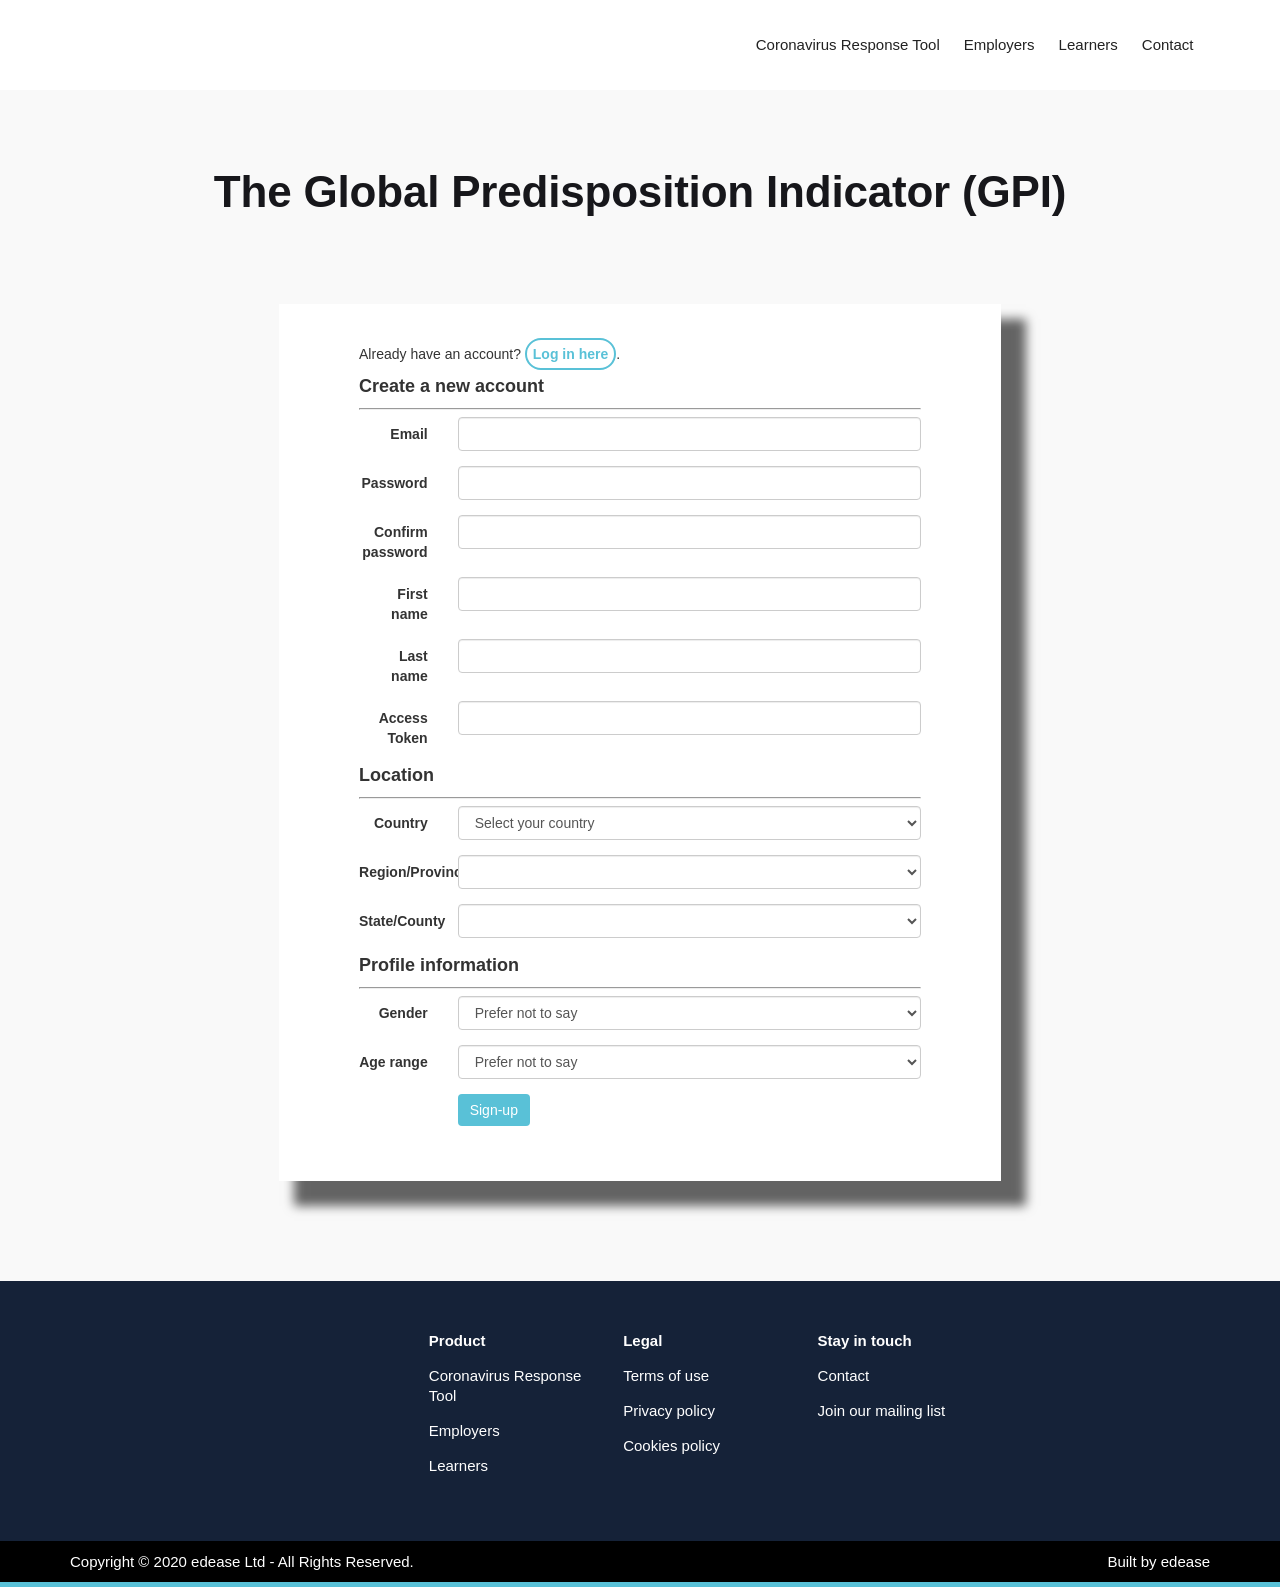
==== commit 927bba56: "Added locations functionality to sign-up form. Removed ethnicities" ====
--- a/index.html
+++ b/index.html
@@ -7,6 +7,9 @@
     <meta content="width=device-width, initial-scale=1" name="viewport" />
     <meta content="Webflow" name="generator" />
     <link href="edease.css" rel="stylesheet" type="text/css" />
+    <!--To use Font Awesome icons-->
+    <link rel="stylesheet" href="https://cdnjs.cloudflare.com/ajax/libs/font-awesome/4.7.0/css/font-awesome.min.css">
+
     <!--My edit <script src="https://ajax.googleapis.com/ajax/libs/webfont/1.6.26/webfont.js" type="text/javascript"></script>-->
     <script type="text/javascript">WebFont.load({ google: { families: ["PT Sans:400,400italic,700,700italic", "Open Sans:300,300italic,400,400italic,600,600italic,700,700italic,800,800italic", "Montserrat:100,100italic,200,200italic,300,300italic,400,400italic,500,500italic,600,600italic,700,700italic,800,800italic,900,900italic", "Varela Round:400", "Noto Sans:regular,italic,700,700italic", "Maven Pro:regular,500,600,700,800,900"] } });</script><!--[if lt IE 9]><script src="https://cdnjs.cloudflare.com/ajax/libs/html5shiv/3.7.3/html5shiv.min.js" type="text/javascript"></script><![endif]-->
     <script type="text/javascript">!function (o, c) { var n = c.documentElement, t = " w-mod-"; n.className += t + "js", ("ontouchstart" in o || o.DocumentTouch && c instanceof DocumentTouch) && (n.className += t + "touch") }(window, document);</script>
@@ -20,9 +23,8 @@
         _iub.csConfiguration = { "countryDetection": true, "consentOnContinuedBrowsing": false, "perPurposeConsent": true, "lang": "en", "siteId": 1918144, "cookiePolicyId": 33153142, "banner": { "acceptButtonDisplay": true, "customizeButtonDisplay": true, "acceptButtonColor": "#59c1d7", "acceptButtonCaptionColor": "white", "customizeButtonColor": "#152238", "customizeButtonCaptionColor": "white", "rejectButtonDisplay": true, "rejectButtonColor": "#59c1d7", "rejectButtonCaptionColor": "white", "position": "float-top-center", "backgroundOverlay": true, "textColor": "#000000", "backgroundColor": "#ffffff" } };
     </script>
     <!--My edit <script type="text/javascript" src="//cdn.iubenda.com/cs/iubenda_cs.js" charset="UTF-8" async></script>-->
-
     <!-- INCLUDE THIS IN YOUR PAGE-->
-    <link rel="stylesheet" type="text/css" charset="utf-8" href="GPI/gpi.css">
+    <link rel="stylesheet" type="text/css" charset="utf-8" href="GPI/gpi_edease.css">
     <!-- END INCLUDE-->
 </head>
 <body>
@@ -103,7 +105,7 @@
             <h1 id="our-mission-h1" class="h1-4">The Global Predisposition Indicator (GPI)</h1>
         </div>
         <!-- INCLUDE THIS IN YOUR PAGE-->
-        <script type="text/javascript" charset="utf-8" src="GPI/GPI.js"></script>
+        <script type="text/javascript" charset="utf-8" src="https://glowinkowski.github.io/GPI/GPI.js"></script>
         <div id="GPI_content" class="content_box">
             <p>Already have an account? <a href="login.html" class="gpi_link"><b>Log in here</b></a>.</p>
             <form class="form-horizontal">
@@ -145,6 +147,42 @@
                         <input class="form-control" id="access_code" type="text" />
                     </div>
                 </div>
+
+                <!--Location information-->
+                <h4>Location</h4>
+                <hr />
+                <div class="form-group">
+                    <label class="col-md-2 control-label" for="country">Country</label>
+                    <div class="col-md-10">
+                        <select class="form-control" id="country" onchange="countrySelected()">
+                            <option value="" selected disabled hidden>Select your country</option>
+                            <option value="1">Ireland</option>
+                            <option value="2">Nigeria</option>
+                            <option value="3">United Kingdom</option>
+                        </select>
+                    </div>
+                </div>
+                <div class="form-group">
+                    <label class="col-md-2 control-label" for="region">Region/Province</label>
+                    <div class="col-md-10">
+                        <select class="form-control" id="region" onchange="regionSelected()">
+                            <!--To be allocated-->
+                            <option value="0"></option>
+                        </select>
+                    </div>
+                </div>
+                <div class="form-group">
+                    <label class="col-md-2 control-label" for="state">State/County</label>
+                    <div class="col-md-10">
+                        <select class="form-control" id="state">
+                            <!--To be allocated-->
+                            <option value="0"></option>
+                        </select>
+                    </div>
+                </div>
+
+
+                <!--Profile information-->
                 <h4>Profile information</h4>
                 <hr />
                 <div class="form-group">
@@ -172,31 +210,7 @@
                         </select>
                     </div>
                 </div>
-                <div class="form-group">
-                    <label class="col-md-2 control-label" for="ethnicity">Ethnicity</label>
-                    <div class="col-md-10">
-                        <select class="form-control" id="ethnicity">
-                            <option value="1">Prefer not to say</option>
-                            <option value="2">White British</option>
-                            <option value="3">White Irish</option>
-                            <option value="4">Other White background</option>
-                            <option value="5">White and Black Caribbean</option>
-                            <option value="6">White and Black African</option>
-                            <option value="7">White and Asian</option>
-                            <option value="8">Asian British</option>
-                            <option value="9">Indian</option>
-                            <option value="10">Pakistani</option>
-                            <option value="11">Bangladeshi</option>
-                            <option value="12">Other Asian background</option>
-                            <option value="13">Black British</option>
-                            <option value="14">Black Caribbean</option>
-                            <option value="15">African</option>
-                            <option value="16">Other Black background</option>
-                            <option value="17">Chinese</option>
-                            <option value="18">Other ethnic group</option>
-                        </select>
-                    </div>
-                </div>
+
                 <div class="form-group">
                     <div class="col-md-offset-2 col-md-10">
                         <input id="submit_button" type="button" class="btn btn-default" value="Sign-up" onclick="submitSignUpForm()" />
--- a/GPI/gpi_edease.css
+++ b/GPI/gpi_edease.css
@@ -0,0 +1,1456 @@
+:root {
+	--gpi_h1_col: #17171b; /* Edease h1 colour */
+	--gpi_h2_col: #17171b; /* Edease h2 colour */
+	--gpi_h3_col: #17171b; /* Edease h3 colour */
+	--gpi_h4_col: #17171b; /* Edease h4 colour */
+	--gpi_table_txt_col: #2e5979; /* Colour for the GPI survey table*/
+	--gpi_table_bkg_col: #ffffff; /* Colour for the GPI survey table background */
+	--gpi_table_alt_col: #c4cfd5; /* Alternating colour for GPI survey table background */
+	--gpi_button_bkg_col: #59c1d7; /* Background colour for buttons Edease blue: #59c1d7  */
+	--gpi_button_txt_col: #ffffff; /* Text colour for buttons */
+	--gpi_quad_circle_colour: #59c1d7; /* Colour for circle on quadrant / STEN score graphics */
+	--gpi_quad_show_circle: 0; /* If greater than 0, the circle backgrounds are plotted*/
+	--gpi_quad_shadow_on: 0; /* If greater than 0, shadows are plotted */
+	--gpi_quad_start_colour: #ffffff; /* Start colour for quadrant / STEN score gradient colour */
+	--gpi_quad_end_colour: #ffffff; /* End colour for quadrant / STEN score gradient colour */
+	--gpi_quad_axis_colour: #132238; /* Colour for quadrant / STEN score axes */
+	--gpi_quad_grid_colour: #c4c8cd; /* Colour for quadrant / STEN score grid */
+	--gpi_quad_marker_colour: #59c1d7; /* Colour for quadrant / STEN score location marker (Edease blue) */
+	--gpi_quad_text_colour: #17171b; /* Colour for quadrant text */
+	--gpi_quad_label_text_colour: #ffffff; /* Colour for quadrant / STEN score axis label text */
+	--gpi_link_col: #59c1d7; /* Colour for links (Edease blue) */
+	--gpi_menu_bar_bgk_col: #000000; /* Colour for the navigation menu bar background */
+	--gpi_menu_text_col: #ffffff; /* Colour for the navigation menu bar text */
+	--gpi_menu_item_bkg_col: #000333; /* Colour for the navigation menu bar text */
+	--gpi_link_hover_col: #ff0000; /* Colour for the link hover colour */
+}
+
+.gpi_link {
+	color: var(--gpi_link_col);
+	border: 2px solid var(--gpi_link_col);
+	border-radius: 24px;
+	padding: 6px;
+}
+
+	.gpi_link:hover {
+		color: var(--gpi_link_hover_col);
+		cursor: pointer;
+	}
+
+.GPI_menu {
+	width: 100%;
+	position: absolute;
+	top: 0;
+	left: 0;
+	display: block;
+}
+
+.GPI_burger_bar {
+	background-color: var(--gpi_menu_bar_bgk_col);
+	padding-left: 10px;
+	padding-right: 10px;
+	padding-top: 10px;
+	padding-bottom: 10px;
+}
+
+	.GPI_burger_bar a {
+		color: var(--gpi_menu_text_col);
+	}
+
+.GPI_dropdown {
+	width: 400px;
+	color: var(--gpi_menu_text_col);
+	background-color: var(--gpi_menu_item_bkg_col);
+	padding-left: 10px;
+	padding-right: 10px;
+	padding-top: 10px;
+	padding-bottom: 10px;
+}
+
+	.GPI_dropdown a {
+		color: var(--gpi_menu_text_col);
+		line-height: 200%;
+	}
+
+		.GPI_dropdown a:hover {
+			color: var(--gpi_link_hover_col);
+			cursor: pointer;
+		}
+
+.gpi_h1 {
+	color: var(--gpi_h1_col);
+	font-weight: bold;
+	font-size: 28px;
+	text-align: center;
+}
+
+.gpi_h2 {
+	color: var(--gpi_h2_col);
+	font-weight: bold;
+	font-size: 24px;
+	text-align: center;
+}
+
+.gpi_h3 {
+	color: var(--gpi_h3_col);
+	font-weight: bold;
+	font-size: 20px;
+	text-align: center;
+}
+
+.gpi_h4 {
+	color: var(--gpi_h4_col);
+	font-weight: bold;
+	font-size: 16px;
+}
+
+.gpi_main {
+	margin: auto;
+	width: 90%;
+}
+
+.gpi_lead_qu {
+	font-style: italic;
+}
+
+.gpi_surv_label {
+	display: none;
+}
+
+.gpi_container {
+	width: 80%;
+	margin-left: auto;
+	margin-right: auto;
+	padding-left: 20px;
+	padding-right: 20px;
+	padding-top: 20px;
+	padding-bottom: 20px;
+	font-size: 18px;
+}
+
+.gpi_surv_table {
+	display: table;
+	width: 100%;
+	color: var(--gpi_table_txt_col);
+	overflow: auto;
+}
+
+.gpi_surv_tr {
+	display: table-row;
+}
+
+.gpi_surv_thead {
+	display: table-row;
+}
+
+div.gpi_surv_tr:nth-child(even) {
+	background-color: var(--gpi_table_alt_col);
+}
+
+div.gpi_surv_tr:nth-child(odd) {
+	background-color: var(--gpi_table_bkg_col);
+}
+
+.gpi_surv_qu {
+	width: 25%;
+	display: table-cell;
+	padding-left: 10px;
+	padding-top: 10px;
+	padding-bottom: 10px;
+	vertical-align: middle;
+	text-align: left;
+}
+
+.gpi_surv_td {
+	width: 15%;
+	display: table-cell;
+	padding-top: 10px;
+	padding-bottom: 10px;
+	text-align: center;
+	vertical-align: middle;
+}
+
+.gpi_surv_th {
+	width: 15%;
+	display: table-cell;
+	padding-top: 10px;
+	padding-bottom: 10px;
+	text-align: center;
+	vertical-align: bottom;
+}
+
+.gpi_surv_button_box {
+	text-align: center;
+}
+
+.gpi_button {
+	width: 200px;
+	background-color: var(--gpi_button_bkg_col);
+	color: var(--gpi_button_txt_col);
+	border: none;
+	margin: 20px;
+	padding-left: 20px;
+	padding-right: 20px;
+	padding-top: 20px;
+	padding-bottom: 20px;
+	text-align: center;
+	text-decoration: none;
+	display: inline-block;
+	font-size: 16px;
+}
+
+	.gpi_button:hover {
+		cursor: pointer;
+	}
+
+input[type='radio'] {
+	transform: scale(1.5);
+}
+
+input:hover {
+	cursor: pointer;
+}
+
+@media only screen and (max-width: 768px) {
+	.gpi_surv_thead {
+		display: none;
+	}
+
+	.gpi_surv_qu {
+		display: block;
+		width: 100%;
+		margin-top: 5px;
+	}
+
+	.gpi_surv_td {
+		display: block;
+		width: 100%;
+		background-color: var(--gpi_table_alt_col);
+		text-align: left;
+		margin-bottom: 5px;
+	}
+
+	div.gpi_surv_tr:nth-child(even) {
+		background-color: var(--gpi_table_bkg_col);
+	}
+
+	.gpi_surv_label {
+		display: inline;
+		padding-left: 10px;
+	}
+}
+
+/* Section formatting */
+.content_box {
+	position: relative;
+	margin-top: 5%;
+	margin-left: auto;
+	margin-right: auto;
+	margin-top: 50px;
+	width: 60%;
+	background-color: white;
+	box-shadow: 20px 20px 10px 5px rgba(0,0,0,0.6);
+	padding-left: 80px;
+	padding-right: 80px;
+	padding-top: 40px;
+	padding-bottom: 40px;
+	font-family: 'Open Sans', sans-serif;
+}
+
+.plus {
+	font-display: inherit;
+	display: inline;
+}
+
+	.plus:hover {
+		cursor: pointer;
+	}
+
+@media only screen and (max-width: 768px) {
+	.content_box {
+		width: 100%;
+		padding-left: 20px;
+		padding-right: 20px;
+		padding-top: 20px;
+		padding-bottom: 20px;
+	}
+}
+
+/* Form formatting */
+.col-xs-1,
+.col-sm-1,
+.col-md-1,
+.col-lg-1,
+.col-xs-2,
+.col-sm-2,
+.col-md-2,
+.col-lg-2,
+.col-xs-3,
+.col-sm-3,
+.col-md-3,
+.col-lg-3,
+.col-xs-4,
+.col-sm-4,
+.col-md-4,
+.col-lg-4,
+.col-xs-5,
+.col-sm-5,
+.col-md-5,
+.col-lg-5,
+.col-xs-6,
+.col-sm-6,
+.col-md-6,
+.col-lg-6,
+.col-xs-7,
+.col-sm-7,
+.col-md-7,
+.col-lg-7,
+.col-xs-8,
+.col-sm-8,
+.col-md-8,
+.col-lg-8,
+.col-xs-9,
+.col-sm-9,
+.col-md-9,
+.col-lg-9,
+.col-xs-10,
+.col-sm-10,
+.col-md-10,
+.col-lg-10,
+.col-xs-11,
+.col-sm-11,
+.col-md-11,
+.col-lg-11,
+.col-xs-12,
+.col-sm-12,
+.col-md-12,
+.col-lg-12 {
+	position: relative;
+	min-height: 1px;
+	padding-right: 15px;
+	padding-left: 15px;
+}
+
+@media (min-width: 768px) {
+	.col-sm-1,
+	.col-sm-2,
+	.col-sm-3,
+	.col-sm-4,
+	.col-sm-5,
+	.col-sm-6,
+	.col-sm-7,
+	.col-sm-8,
+	.col-sm-9,
+	.col-sm-10,
+	.col-sm-11,
+	.col-sm-12 {
+		float: left;
+	}
+
+	.col-sm-12 {
+		width: 100%;
+	}
+
+	.col-sm-11 {
+		width: 91.66666667%;
+	}
+
+	.col-sm-10 {
+		width: 83.33333333%;
+	}
+
+	.col-sm-9 {
+		width: 75%;
+	}
+
+	.col-sm-8 {
+		width: 66.66666667%;
+	}
+
+	.col-sm-7 {
+		width: 58.33333333%;
+	}
+
+	.col-sm-6 {
+		width: 50%;
+	}
+
+	.col-sm-5 {
+		width: 41.66666667%;
+	}
+
+	.col-sm-4 {
+		width: 33.33333333%;
+	}
+
+	.col-sm-3 {
+		width: 25%;
+	}
+
+	.col-sm-2 {
+		width: 16.66666667%;
+	}
+
+	.col-sm-1 {
+		width: 8.33333333%;
+	}
+
+	.col-sm-pull-12 {
+		right: 100%;
+	}
+
+	.col-sm-pull-11 {
+		right: 91.66666667%;
+	}
+
+	.col-sm-pull-10 {
+		right: 83.33333333%;
+	}
+
+	.col-sm-pull-9 {
+		right: 75%;
+	}
+
+	.col-sm-pull-8 {
+		right: 66.66666667%;
+	}
+
+	.col-sm-pull-7 {
+		right: 58.33333333%;
+	}
+
+	.col-sm-pull-6 {
+		right: 50%;
+	}
+
+	.col-sm-pull-5 {
+		right: 41.66666667%;
+	}
+
+	.col-sm-pull-4 {
+		right: 33.33333333%;
+	}
+
+	.col-sm-pull-3 {
+		right: 25%;
+	}
+
+	.col-sm-pull-2 {
+		right: 16.66666667%;
+	}
+
+	.col-sm-pull-1 {
+		right: 8.33333333%;
+	}
+
+	.col-sm-pull-0 {
+		right: auto;
+	}
+
+	.col-sm-push-12 {
+		left: 100%;
+	}
+
+	.col-sm-push-11 {
+		left: 91.66666667%;
+	}
+
+	.col-sm-push-10 {
+		left: 83.33333333%;
+	}
+
+	.col-sm-push-9 {
+		left: 75%;
+	}
+
+	.col-sm-push-8 {
+		left: 66.66666667%;
+	}
+
+	.col-sm-push-7 {
+		left: 58.33333333%;
+	}
+
+	.col-sm-push-6 {
+		left: 50%;
+	}
+
+	.col-sm-push-5 {
+		left: 41.66666667%;
+	}
+
+	.col-sm-push-4 {
+		left: 33.33333333%;
+	}
+
+	.col-sm-push-3 {
+		left: 25%;
+	}
+
+	.col-sm-push-2 {
+		left: 16.66666667%;
+	}
+
+	.col-sm-push-1 {
+		left: 8.33333333%;
+	}
+
+	.col-sm-push-0 {
+		left: auto;
+	}
+
+	.col-sm-offset-12 {
+		margin-left: 100%;
+	}
+
+	.col-sm-offset-11 {
+		margin-left: 91.66666667%;
+	}
+
+	.col-sm-offset-10 {
+		margin-left: 83.33333333%;
+	}
+
+	.col-sm-offset-9 {
+		margin-left: 75%;
+	}
+
+	.col-sm-offset-8 {
+		margin-left: 66.66666667%;
+	}
+
+	.col-sm-offset-7 {
+		margin-left: 58.33333333%;
+	}
+
+	.col-sm-offset-6 {
+		margin-left: 50%;
+	}
+
+	.col-sm-offset-5 {
+		margin-left: 41.66666667%;
+	}
+
+	.col-sm-offset-4 {
+		margin-left: 33.33333333%;
+	}
+
+	.col-sm-offset-3 {
+		margin-left: 25%;
+	}
+
+	.col-sm-offset-2 {
+		margin-left: 16.66666667%;
+	}
+
+	.col-sm-offset-1 {
+		margin-left: 8.33333333%;
+	}
+
+	.col-sm-offset-0 {
+		margin-left: 0%;
+	}
+}
+
+@media (min-width: 992px) {
+	.col-md-1,
+	.col-md-2,
+	.col-md-3,
+	.col-md-4,
+	.col-md-5,
+	.col-md-6,
+	.col-md-7,
+	.col-md-8,
+	.col-md-9,
+	.col-md-10,
+	.col-md-11,
+	.col-md-12 {
+		float: left;
+	}
+
+	.col-md-12 {
+		width: 100%;
+	}
+
+	.col-md-11 {
+		width: 91.66666667%;
+	}
+
+	.col-md-10 {
+		width: 83.33333333%;
+	}
+
+	.col-md-9 {
+		width: 75%;
+	}
+
+	.col-md-8 {
+		width: 66.66666667%;
+	}
+
+	.col-md-7 {
+		width: 58.33333333%;
+	}
+
+	.col-md-6 {
+		width: 50%;
+	}
+
+	.col-md-5 {
+		width: 41.66666667%;
+	}
+
+	.col-md-4 {
+		width: 33.33333333%;
+	}
+
+	.col-md-3 {
+		width: 25%;
+	}
+
+	.col-md-2 {
+		width: 16.66666667%;
+	}
+
+	.col-md-1 {
+		width: 8.33333333%;
+	}
+
+	.col-md-pull-12 {
+		right: 100%;
+	}
+
+	.col-md-pull-11 {
+		right: 91.66666667%;
+	}
+
+	.col-md-pull-10 {
+		right: 83.33333333%;
+	}
+
+	.col-md-pull-9 {
+		right: 75%;
+	}
+
+	.col-md-pull-8 {
+		right: 66.66666667%;
+	}
+
+	.col-md-pull-7 {
+		right: 58.33333333%;
+	}
+
+	.col-md-pull-6 {
+		right: 50%;
+	}
+
+	.col-md-pull-5 {
+		right: 41.66666667%;
+	}
+
+	.col-md-pull-4 {
+		right: 33.33333333%;
+	}
+
+	.col-md-pull-3 {
+		right: 25%;
+	}
+
+	.col-md-pull-2 {
+		right: 16.66666667%;
+	}
+
+	.col-md-pull-1 {
+		right: 8.33333333%;
+	}
+
+	.col-md-pull-0 {
+		right: auto;
+	}
+
+	.col-md-push-12 {
+		left: 100%;
+	}
+
+	.col-md-push-11 {
+		left: 91.66666667%;
+	}
+
+	.col-md-push-10 {
+		left: 83.33333333%;
+	}
+
+	.col-md-push-9 {
+		left: 75%;
+	}
+
+	.col-md-push-8 {
+		left: 66.66666667%;
+	}
+
+	.col-md-push-7 {
+		left: 58.33333333%;
+	}
+
+	.col-md-push-6 {
+		left: 50%;
+	}
+
+	.col-md-push-5 {
+		left: 41.66666667%;
+	}
+
+	.col-md-push-4 {
+		left: 33.33333333%;
+	}
+
+	.col-md-push-3 {
+		left: 25%;
+	}
+
+	.col-md-push-2 {
+		left: 16.66666667%;
+	}
+
+	.col-md-push-1 {
+		left: 8.33333333%;
+	}
+
+	.col-md-push-0 {
+		left: auto;
+	}
+
+	.col-md-offset-12 {
+		margin-left: 100%;
+	}
+
+	.col-md-offset-11 {
+		margin-left: 91.66666667%;
+	}
+
+	.col-md-offset-10 {
+		margin-left: 83.33333333%;
+	}
+
+	.col-md-offset-9 {
+		margin-left: 75%;
+	}
+
+	.col-md-offset-8 {
+		margin-left: 66.66666667%;
+	}
+
+	.col-md-offset-7 {
+		margin-left: 58.33333333%;
+	}
+
+	.col-md-offset-6 {
+		margin-left: 50%;
+	}
+
+	.col-md-offset-5 {
+		margin-left: 41.66666667%;
+	}
+
+	.col-md-offset-4 {
+		margin-left: 33.33333333%;
+	}
+
+	.col-md-offset-3 {
+		margin-left: 25%;
+	}
+
+	.col-md-offset-2 {
+		margin-left: 16.66666667%;
+	}
+
+	.col-md-offset-1 {
+		margin-left: 8.33333333%;
+	}
+
+	.col-md-offset-0 {
+		margin-left: 0%;
+	}
+}
+
+@media (min-width: 1200px) {
+	.col-lg-1,
+	.col-lg-2,
+	.col-lg-3,
+	.col-lg-4,
+	.col-lg-5,
+	.col-lg-6,
+	.col-lg-7,
+	.col-lg-8,
+	.col-lg-9,
+	.col-lg-10,
+	.col-lg-11,
+	.col-lg-12 {
+		float: left;
+	}
+
+	.col-lg-12 {
+		width: 100%;
+	}
+
+	.col-lg-11 {
+		width: 91.66666667%;
+	}
+
+	.col-lg-10 {
+		width: 83.33333333%;
+	}
+
+	.col-lg-9 {
+		width: 75%;
+	}
+
+	.col-lg-8 {
+		width: 66.66666667%;
+	}
+
+	.col-lg-7 {
+		width: 58.33333333%;
+	}
+
+	.col-lg-6 {
+		width: 50%;
+	}
+
+	.col-lg-5 {
+		width: 41.66666667%;
+	}
+
+	.col-lg-4 {
+		width: 33.33333333%;
+	}
+
+	.col-lg-3 {
+		width: 25%;
+	}
+
+	.col-lg-2 {
+		width: 16.66666667%;
+	}
+
+	.col-lg-1 {
+		width: 8.33333333%;
+	}
+
+	.col-lg-pull-12 {
+		right: 100%;
+	}
+
+	.col-lg-pull-11 {
+		right: 91.66666667%;
+	}
+
+	.col-lg-pull-10 {
+		right: 83.33333333%;
+	}
+
+	.col-lg-pull-9 {
+		right: 75%;
+	}
+
+	.col-lg-pull-8 {
+		right: 66.66666667%;
+	}
+
+	.col-lg-pull-7 {
+		right: 58.33333333%;
+	}
+
+	.col-lg-pull-6 {
+		right: 50%;
+	}
+
+	.col-lg-pull-5 {
+		right: 41.66666667%;
+	}
+
+	.col-lg-pull-4 {
+		right: 33.33333333%;
+	}
+
+	.col-lg-pull-3 {
+		right: 25%;
+	}
+
+	.col-lg-pull-2 {
+		right: 16.66666667%;
+	}
+
+	.col-lg-pull-1 {
+		right: 8.33333333%;
+	}
+
+	.col-lg-pull-0 {
+		right: auto;
+	}
+
+	.col-lg-push-12 {
+		left: 100%;
+	}
+
+	.col-lg-push-11 {
+		left: 91.66666667%;
+	}
+
+	.col-lg-push-10 {
+		left: 83.33333333%;
+	}
+
+	.col-lg-push-9 {
+		left: 75%;
+	}
+
+	.col-lg-push-8 {
+		left: 66.66666667%;
+	}
+
+	.col-lg-push-7 {
+		left: 58.33333333%;
+	}
+
+	.col-lg-push-6 {
+		left: 50%;
+	}
+
+	.col-lg-push-5 {
+		left: 41.66666667%;
+	}
+
+	.col-lg-push-4 {
+		left: 33.33333333%;
+	}
+
+	.col-lg-push-3 {
+		left: 25%;
+	}
+
+	.col-lg-push-2 {
+		left: 16.66666667%;
+	}
+
+	.col-lg-push-1 {
+		left: 8.33333333%;
+	}
+
+	.col-lg-push-0 {
+		left: auto;
+	}
+
+	.col-lg-offset-12 {
+		margin-left: 100%;
+	}
+
+	.col-lg-offset-11 {
+		margin-left: 91.66666667%;
+	}
+
+	.col-lg-offset-10 {
+		margin-left: 83.33333333%;
+	}
+
+	.col-lg-offset-9 {
+		margin-left: 75%;
+	}
+
+	.col-lg-offset-8 {
+		margin-left: 66.66666667%;
+	}
+
+	.col-lg-offset-7 {
+		margin-left: 58.33333333%;
+	}
+
+	.col-lg-offset-6 {
+		margin-left: 50%;
+	}
+
+	.col-lg-offset-5 {
+		margin-left: 41.66666667%;
+	}
+
+	.col-lg-offset-4 {
+		margin-left: 33.33333333%;
+	}
+
+	.col-lg-offset-3 {
+		margin-left: 25%;
+	}
+
+	.col-lg-offset-2 {
+		margin-left: 16.66666667%;
+	}
+
+	.col-lg-offset-1 {
+		margin-left: 8.33333333%;
+	}
+
+	.col-lg-offset-0 {
+		margin-left: 0%;
+	}
+}
+
+label {
+	display: inline-block;
+	max-width: 100%;
+	margin-bottom: 5px;
+	font-weight: 700;
+}
+
+input[type="search"] {
+	-webkit-box-sizing: border-box;
+	-moz-box-sizing: border-box;
+	box-sizing: border-box;
+	-webkit-appearance: none;
+	-moz-appearance: none;
+	appearance: none;
+}
+
+input[type="radio"],
+input[type="checkbox"] {
+	margin: 4px 0 0;
+	margin-top: 1px \9;
+	line-height: normal;
+}
+
+	input[type="radio"][disabled],
+	input[type="checkbox"][disabled],
+	input[type="radio"].disabled,
+	input[type="checkbox"].disabled,
+	fieldset[disabled] input[type="radio"],
+	fieldset[disabled] input[type="checkbox"] {
+		cursor: not-allowed;
+	}
+
+input[type="file"] {
+	display: block;
+}
+
+input[type="range"] {
+	display: block;
+	width: 100%;
+}
+
+select[multiple],
+select[size] {
+	height: auto;
+}
+
+input[type="file"]:focus,
+input[type="radio"]:focus,
+input[type="checkbox"]:focus {
+	outline: 5px auto -webkit-focus-ring-color;
+	outline-offset: -2px;
+}
+
+.form-control {
+	display: block;
+	width: 100%;
+	height: 34px;
+	padding: 6px 12px;
+	font-size: 14px;
+	line-height: 1.42857143;
+	color: #555555;
+	background-color: #fff;
+	background-image: none;
+	border: 1px solid #ccc;
+	border-radius: 4px;
+	-webkit-box-shadow: inset 0 1px 1px rgba(0, 0, 0, 0.075);
+	box-shadow: inset 0 1px 1px rgba(0, 0, 0, 0.075);
+	-webkit-transition: border-color ease-in-out .15s, box-shadow ease-in-out .15s;
+	-o-transition: border-color ease-in-out .15s, box-shadow ease-in-out .15s;
+	-webkit-transition: border-color ease-in-out .15s, -webkit-box-shadow ease-in-out .15s;
+	transition: border-color ease-in-out .15s, -webkit-box-shadow ease-in-out .15s;
+	transition: border-color ease-in-out .15s, box-shadow ease-in-out .15s;
+	transition: border-color ease-in-out .15s, box-shadow ease-in-out .15s, -webkit-box-shadow ease-in-out .15s;
+}
+
+	.form-control:focus {
+		border-color: #66afe9;
+		outline: 0;
+		-webkit-box-shadow: inset 0 1px 1px rgba(0, 0, 0, .075), 0 0 8px rgba(102, 175, 233, 0.6);
+		box-shadow: inset 0 1px 1px rgba(0, 0, 0, .075), 0 0 8px rgba(102, 175, 233, 0.6);
+	}
+
+	.form-control::-moz-placeholder {
+		color: #999;
+		opacity: 1;
+	}
+
+	.form-control:-ms-input-placeholder {
+		color: #999;
+	}
+
+	.form-control::-webkit-input-placeholder {
+		color: #999;
+	}
+
+	.form-control::-ms-expand {
+		background-color: transparent;
+		border: 0;
+	}
+
+	.form-control[disabled],
+	.form-control[readonly],
+	fieldset[disabled] .form-control {
+		background-color: #eeeeee;
+		opacity: 1;
+	}
+
+	.form-control[disabled],
+	fieldset[disabled] .form-control {
+		cursor: not-allowed;
+	}
+
+textarea.form-control {
+	height: auto;
+}
+
+
+@media screen and (-webkit-min-device-pixel-ratio: 0) {
+	input[type="date"].form-control,
+	input[type="time"].form-control,
+	input[type="datetime-local"].form-control,
+	input[type="month"].form-control {
+		line-height: 34px;
+	}
+
+	input[type="date"].input-sm,
+	input[type="time"].input-sm,
+	input[type="datetime-local"].input-sm,
+	input[type="month"].input-sm,
+	.input-group-sm input[type="date"],
+	.input-group-sm input[type="time"],
+	.input-group-sm input[type="datetime-local"],
+	.input-group-sm input[type="month"] {
+		line-height: 30px;
+	}
+
+	input[type="date"].input-lg,
+	input[type="time"].input-lg,
+	input[type="datetime-local"].input-lg,
+	input[type="month"].input-lg,
+	.input-group-lg input[type="date"],
+	.input-group-lg input[type="time"],
+	.input-group-lg input[type="datetime-local"],
+	.input-group-lg input[type="month"] {
+		line-height: 46px;
+	}
+}
+
+
+.form-group {
+	margin-bottom: 15px;
+}
+
+
+.radio,
+.checkbox {
+	position: relative;
+	display: block;
+	margin-top: 10px;
+	margin-bottom: 10px;
+}
+
+	.radio.disabled label,
+	.checkbox.disabled label,
+	fieldset[disabled] .radio label,
+	fieldset[disabled] .checkbox label {
+		cursor: not-allowed;
+	}
+
+	.radio label,
+	.checkbox label {
+		min-height: 20px;
+		padding-left: 20px;
+		margin-bottom: 0;
+		font-weight: 400;
+		cursor: pointer;
+	}
+
+	.radio input[type="radio"],
+	.radio-inline input[type="radio"],
+	.checkbox input[type="checkbox"],
+	.checkbox-inline input[type="checkbox"] {
+		position: absolute;
+		margin-top: 4px \9;
+		margin-left: -20px;
+	}
+
+	.radio + .radio,
+	.checkbox + .checkbox {
+		margin-top: -5px;
+	}
+
+.radio-inline,
+.checkbox-inline {
+	position: relative;
+	display: inline-block;
+	padding-left: 20px;
+	margin-bottom: 0;
+	font-weight: 400;
+	vertical-align: middle;
+	cursor: pointer;
+}
+
+	.radio-inline.disabled,
+	.checkbox-inline.disabled,
+	fieldset[disabled] .radio-inline,
+	fieldset[disabled] .checkbox-inline {
+		cursor: not-allowed;
+	}
+
+	.radio-inline + .radio-inline,
+	.checkbox-inline + .checkbox-inline {
+		margin-top: 0;
+		margin-left: 10px;
+	}
+
+
+@media (min-width: 768px) {
+	.form-inline .form-group {
+		display: inline-block;
+		margin-bottom: 0;
+		vertical-align: middle;
+	}
+
+	.form-inline .form-control {
+		display: inline-block;
+		width: auto;
+		vertical-align: middle;
+	}
+
+	.form-inline .form-control-static {
+		display: inline-block;
+	}
+
+	.form-inline .input-group {
+		display: inline-table;
+		vertical-align: middle;
+	}
+
+		.form-inline .input-group .input-group-addon,
+		.form-inline .input-group .input-group-btn,
+		.form-inline .input-group .form-control {
+			width: auto;
+		}
+
+		.form-inline .input-group > .form-control {
+			width: 100%;
+		}
+
+	.form-inline .control-label {
+		margin-bottom: 0;
+		vertical-align: middle;
+	}
+
+	.form-inline .radio,
+	.form-inline .checkbox {
+		display: inline-block;
+		margin-top: 0;
+		margin-bottom: 0;
+		vertical-align: middle;
+	}
+
+		.form-inline .radio label,
+		.form-inline .checkbox label {
+			padding-left: 0;
+		}
+
+		.form-inline .radio input[type="radio"],
+		.form-inline .checkbox input[type="checkbox"] {
+			position: relative;
+			margin-left: 0;
+		}
+
+	.form-inline .has-feedback .form-control-feedback {
+		top: 0;
+	}
+}
+
+
+.form-horizontal .radio,
+.form-horizontal .checkbox,
+.form-horizontal .radio-inline,
+.form-horizontal .checkbox-inline {
+	padding-top: 7px;
+	margin-top: 0;
+	margin-bottom: 0;
+}
+
+.form-horizontal .radio,
+.form-horizontal .checkbox {
+	min-height: 27px;
+}
+
+.form-horizontal .form-group {
+	margin-right: -15px;
+	margin-left: -15px;
+}
+
+@media (min-width: 768px) {
+	.form-horizontal .control-label {
+		padding-top: 7px;
+		margin-bottom: 0;
+		text-align: right;
+	}
+}
+
+@media (min-width: 768px) {
+	.form-horizontal .form-group-lg .control-label {
+		padding-top: 11px;
+		font-size: 18px;
+	}
+}
+
+@media (min-width: 768px) {
+	.form-horizontal .form-group-sm .control-label {
+		padding-top: 6px;
+		font-size: 12px;
+	}
+}
+
+.gpi_link {
+	color: var(--gpi_link_col);
+}
+
+.btn {
+	display: inline-block;
+	margin-bottom: 0;
+	font-weight: normal;
+	text-align: center;
+	white-space: nowrap;
+	vertical-align: middle;
+	-ms-touch-action: manipulation;
+	touch-action: manipulation;
+	cursor: pointer;
+	background-image: none;
+	border: 1px solid transparent;
+	padding: 6px 12px;
+	font-size: 14px;
+	line-height: 1.42857143;
+	border-radius: 4px;
+	-webkit-user-select: none;
+	-moz-user-select: none;
+	-ms-user-select: none;
+	user-select: none;
+}
+
+	.btn:focus,
+	.btn:active:focus,
+	.btn.active:focus,
+	.btn.focus,
+	.btn:active.focus,
+	.btn.active.focus {
+		outline: 5px auto -webkit-focus-ring-color;
+		outline-offset: -2px;
+	}
+
+	.btn:hover,
+	.btn:focus,
+	.btn.focus {
+		color: #333;
+		text-decoration: none;
+	}
+
+	.btn:active,
+	.btn.active {
+		background-image: none;
+		outline: 0;
+		-webkit-box-shadow: inset 0 3px 5px rgba(0, 0, 0, 0.125);
+		box-shadow: inset 0 3px 5px rgba(0, 0, 0, 0.125);
+	}
+
+	.btn.disabled,
+	.btn[disabled],
+	fieldset[disabled] .btn {
+		cursor: not-allowed;
+		filter: alpha(opacity=65);
+		opacity: 0.65;
+		-webkit-box-shadow: none;
+		box-shadow: none;
+	}
+
+a.btn.disabled,
+fieldset[disabled] a.btn {
+	pointer-events: none;
+}
+
+.btn-default {
+	color: #333;
+	background-color: var(--gpi_button_bkg_col);
+	color: var(--gpi_button_txt_col);
+	border-color: #ccc;
+}
+
+	.btn-default:focus,
+	.btn-default.focus {
+		color: #333;
+		background-color: #e6e6e6;
+		border-color: #8c8c8c;
+	}
+
+	.btn-default:hover {
+		color: #333;
+		background-color: #e6e6e6;
+		border-color: #adadad;
+	}
+
+	.btn-default:active,
+	.btn-default.active,
+	.open > .dropdown-toggle.btn-default {
+		color: #333;
+		background-color: #e6e6e6;
+		background-image: none;
+		border-color: #adadad;
+	}
+
+		.btn-default:active:hover,
+		.btn-default.active:hover,
+		.open > .dropdown-toggle.btn-default:hover,
+		.btn-default:active:focus,
+		.btn-default.active:focus,
+		.open > .dropdown-toggle.btn-default:focus,
+		.btn-default:active.focus,
+		.btn-default.active.focus,
+		.open > .dropdown-toggle.btn-default.focus {
+			color: #333;
+			background-color: #d4d4d4;
+			border-color: #8c8c8c;
+		}
+
+	.btn-default.disabled:hover,
+	.btn-default[disabled]:hover,
+	fieldset[disabled] .btn-default:hover,
+	.btn-default.disabled:focus,
+	.btn-default[disabled]:focus,
+	fieldset[disabled] .btn-default:focus,
+	.btn-default.disabled.focus,
+	.btn-default[disabled].focus,
+	fieldset[disabled] .btn-default.focus {
+		background-color: #fff;
+		border-color: #ccc;
+	}
+
+	.btn-default .badge {
+		color: #fff;
+		background-color: #333;
+	}
+
+
+.form-horizontal .form-group:before,
+.form-horizontal .form-group:after {
+	display: table;
+	content: " ";
+}
+
+.form-horizontal .form-group:after {
+	clear: both;
+}
+
+
+
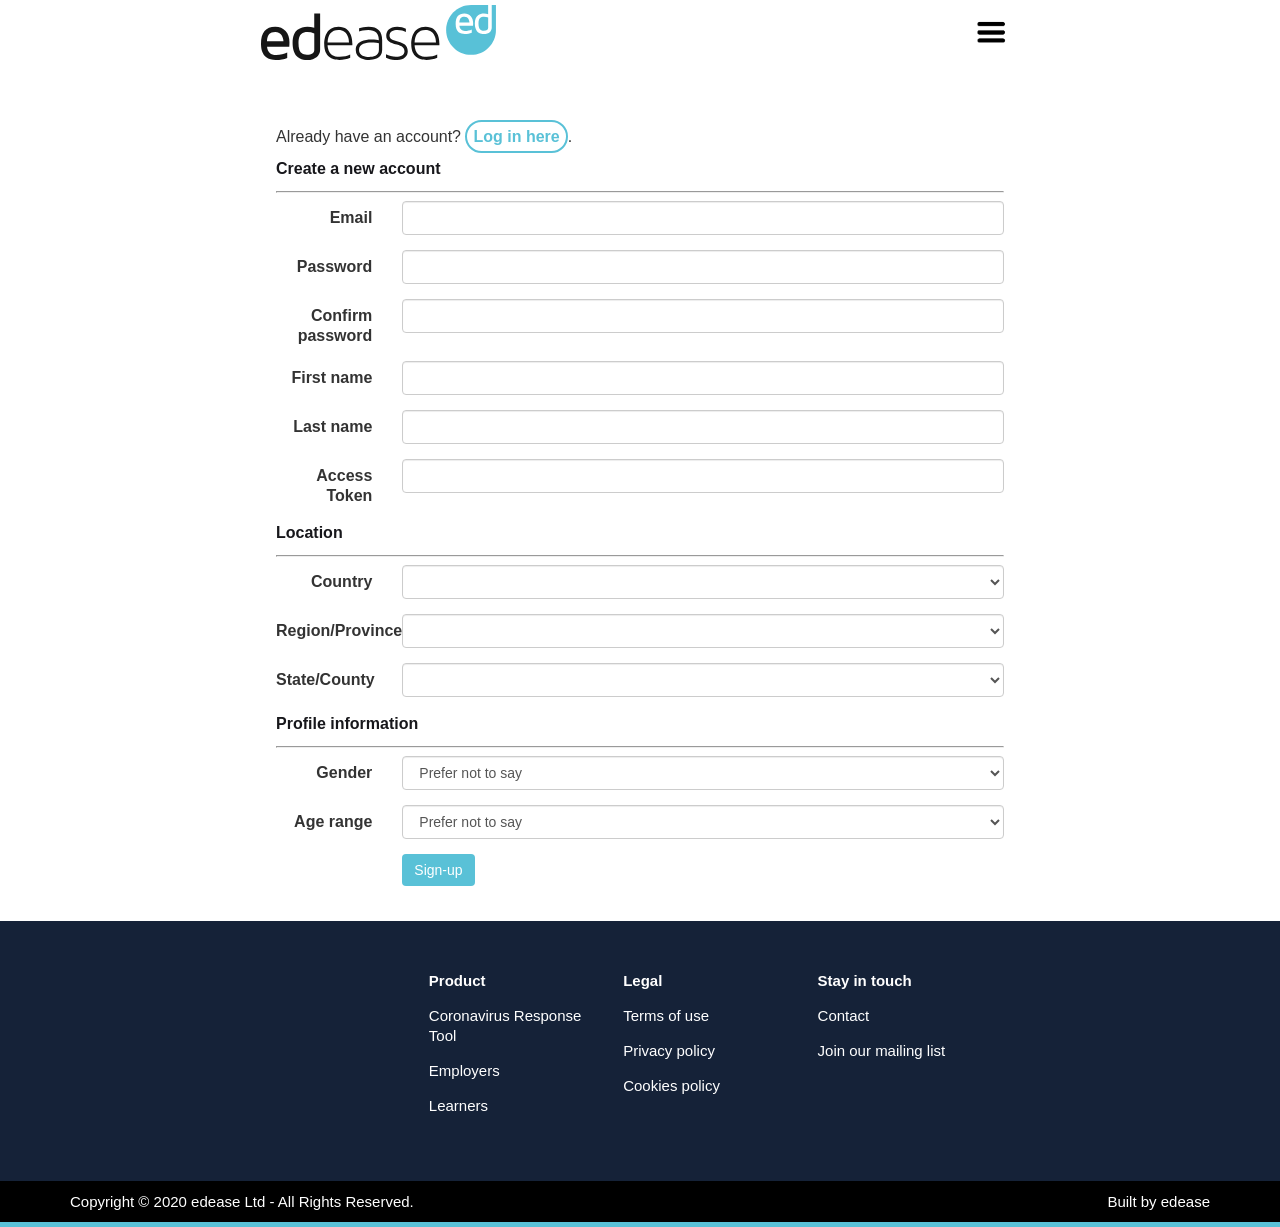
==== commit 62b48859: "Modified app menu; started rationalisation of CSS; updated relevant JS" ====
--- a/index.html
+++ b/index.html
@@ -7,8 +7,6 @@
     <meta content="width=device-width, initial-scale=1" name="viewport" />
     <meta content="Webflow" name="generator" />
     <link href="edease.css" rel="stylesheet" type="text/css" />
-    <!--To use Font Awesome icons-->
-    <link rel="stylesheet" href="https://cdnjs.cloudflare.com/ajax/libs/font-awesome/4.7.0/css/font-awesome.min.css">
 
     <!--My edit <script src="https://ajax.googleapis.com/ajax/libs/webfont/1.6.26/webfont.js" type="text/javascript"></script>-->
     <script type="text/javascript">WebFont.load({ google: { families: ["PT Sans:400,400italic,700,700italic", "Open Sans:300,300italic,400,400italic,600,600italic,700,700italic,800,800italic", "Montserrat:100,100italic,200,200italic,300,300italic,400,400italic,500,500italic,600,600italic,700,700italic,800,800italic,900,900italic", "Varela Round:400", "Noto Sans:regular,italic,700,700italic", "Maven Pro:regular,500,600,700,800,900"] } });</script><!--[if lt IE 9]><script src="https://cdnjs.cloudflare.com/ajax/libs/html5shiv/3.7.3/html5shiv.min.js" type="text/javascript"></script><![endif]-->
@@ -28,330 +26,149 @@
     <!-- END INCLUDE-->
 </head>
 <body>
-    <div class="header">
-        <div class="navigation-wrap">
-            <div data-collapse="medium" data-animation="default" data-duration="400" role="banner" class="navigation w-nav">
-                <div class="navigation-container-2">
-                    <div class="navigation-left">
-                        <a href="" aria-current="page" class="brand-4 w-nav-brand w--current">
-                            <img src="https://uploads-ssl.webflow.com/5eabc01e416cee2bb044b53a/5eabc01e416ceea7e544b5c0_edease-black.svg" width="162" alt="" class="image-4" />
-                        </a>
-                    </div>
-                    <div class="navigation-right">
-                        <nav role="navigation" class="nav-menu-2 w-nav-menu">
-                            <a href="https://www.edease.com/coronavirus" class="navigation-link-2 w-nav-link">Coronavirus Response Tool</a>
-                            <a href="https://www.edease.com/employers" class="navigation-link-2 w-nav-link">Employers</a>
-                            <a href="https://www.edease.com/learners" class="navigation-link-2 w-nav-link">Learners</a>
-                            <a href="https://www.edease.com/contact" class="navigation-link-2 w-nav-link">Contact</a>
-                        </nav>
-                    </div>
-                </div>
-            </div>
-
-            <div data-collapse="medium" data-animation="default" data-duration="400" data-easing="ease-out" data-easing2="ease-out" role="banner" class="navigation-mob w-nav">
-                <div class="navigation-container-mob-2">
-                    <a href="/" aria-current="page" class="brand-3 w-nav-brand w--current">
-                        <img src="https://uploads-ssl.webflow.com/5eabc01e416cee2bb044b53a/5eabc01e416ceea7e544b5c0_edease-black.svg" width="162" alt="" class="logo" />
-                    </a>
-                    <nav role="navigation" class="mobile-nav-2 w-nav-menu">
-                        <a href="/coronavirus" class="mobile-nav-link-2 w-nav-link">Coronavirus Response Tool</a>
-                        <a href="/employers" class="mobile-nav-link-2 w-nav-link">Employers</a>
-                        <a href="/learners" class="mobile-nav-link-2 w-nav-link">Learners</a>
-                        <a href="/contact" class="mobile-nav-link-2 w-nav-link">Contact</a>
-                    </nav>
-                    <div class="menu-mob w-nav-button">
-                        <div data-w-id="8f6cfaac-6868-5578-a57c-e6b2c7b518db" class="burger-3">
-                            <div class="b3-top-wrap">
-                                <div data-w-id="8f6cfaac-6868-5578-a57c-e6b2c7b518dd" class="b3-bar1-2"></div>
-                                <div data-w-id="8f6cfaac-6868-5578-a57c-e6b2c7b518de" class="b3-middlebar-base-2">
-                                    <div class="b3-middlebar-top"></div>
-                                    <div data-w-id="8f6cfaac-6868-5578-a57c-e6b2c7b518e0" class="b3-middlebar-2"></div>
-                                </div>
-                                <div data-w-id="8f6cfaac-6868-5578-a57c-e6b2c7b518e1" class="b3-bar3-2"></div>
-                            </div>
-                        </div>
-                    </div>
-                </div>
-            </div>
-        </div>
+
+    <!-- INCLUDE THIS IN YOUR PAGE-->
+    <script type="text/javascript" charset="utf-8" src="https://glowinkowski.github.io/GPI/GPI.js"></script>
+    <div id="GPI_content" class="gpi_component">
+
+        <div class="gpi_menu_bar">
+            <div class="gpi_logo_container">
+                <a href="index.html"><img class="gpi_logo" src="images/edease_logo.svg" /></a>
+            </div>
+            <div class="gpi_burger_container">
+                <a href="javascript:void(0);" onclick="toggleMenu('GPI_dropdown_id')"><img class="gpi_burger" src="images/burger_black.png" /></a>
+            </div>
+        </div>
+        <div id="GPI_dropdown_id" class="gpi_dropdown" style="display:none">
+            <a href="login.html">Login</a><br />
+            <a href="signup.html">Sign up</a><br />
+            <a href="http://www.glowinkowski.com">Glowinkowski International</a><br />
+        </div>
+
+        <div class="gpi_content">
+
+            <h2>Sign-up</h2>
+
+            <div class="gpi_form_container">
+                <form class="form-horizontal">
+                    <p>Already have an account? <a href="login.html" class="gpi_link"><b>Log in here</b></a>.</p>
+                    <h4 class="gpi_h4">Create a new account</h4>
+                    <hr />
+                    <div class="form-group">
+                        <label class="col-md-2 control-label" for="email">Email</label>
+                        <div class="col-md-10">
+                            <input class="form-control" id="email" type="text" />
+                        </div>
+                    </div>
+                    <div class="form-group">
+                        <label class="col-md-2 control-label" for="pwd">Password</label>
+                        <div class="col-md-10">
+                            <input class="form-control" id="pwd" type="password" />
+                        </div>
+                    </div>
+                    <div class="form-group">
+                        <label class="col-md-2 control-label" for="confirm_pwd">Confirm password</label>
+                        <div class="col-md-10">
+                            <input class="form-control" id="confirm_pwd" type="password" />
+                        </div>
+                    </div>
+                    <div class="form-group">
+                        <label class="col-md-2 control-label" for="first_name">First name</label>
+                        <div class="col-md-10">
+                            <input class="form-control" id="first_name" type="text" />
+                        </div>
+                    </div>
+                    <div class="form-group">
+                        <label class="col-md-2 control-label" for="last_name">Last name</label>
+                        <div class="col-md-10">
+                            <input class="form-control" id="last_name" type="text" />
+                        </div>
+                    </div>
+                    <div class="form-group">
+                        <label class="col-md-2 control-label" for="access_code">Access Token</label>
+                        <div class="col-md-10">
+                            <input class="form-control" id="access_code" type="text" />
+                        </div>
+                    </div>
+
+                    <!--Location information-->
+                    <h4 class="gpi_h4">Location</h4>
+                    <hr />
+                    <div class="form-group">
+                        <label class="col-md-2 control-label" for="country">Country</label>
+                        <div class="col-md-10">
+                            <select class="form-control" id="country" onchange="countrySelected()">
+                                <!--To be allocated-->
+                                <option value="0"></option>
+                            </select>
+                        </div>
+                    </div>
+                    <div class="form-group">
+                        <label class="col-md-2 control-label" for="region">Region/Province</label>
+                        <div class="col-md-10">
+                            <select class="form-control" id="region" onchange="regionSelected()">
+                                <!--To be allocated-->
+                                <option value="0"></option>
+                            </select>
+                        </div>
+                    </div>
+                    <div class="form-group">
+                        <label class="col-md-2 control-label" for="state">State/County</label>
+                        <div class="col-md-10">
+                            <select class="form-control" id="state">
+                                <!--To be allocated-->
+                                <option value="0"></option>
+                            </select>
+                        </div>
+                    </div>
+
+
+                    <!--Profile information-->
+                    <h4 class="gpi_h4">Profile information</h4>
+                    <hr />
+                    <div class="form-group">
+                        <label class="col-md-2 control-label" for="gender">Gender</label>
+                        <div class="col-md-10">
+                            <select class="form-control" id="gender">
+                                <option value="1">Prefer not to say</option>
+                                <option value="2">Male</option>
+                                <option value="3">Female</option>
+                            </select>
+                        </div>
+                    </div>
+                    <div class="form-group">
+                        <label class="col-md-2 control-label" for="age_range">Age range</label>
+                        <div class="col-md-10">
+                            <select class="form-control" id="age_range">
+                                <option value="1">Prefer not to say</option>
+                                <option value="8">Under 21</option>
+                                <option value="9">21-30</option>
+                                <option value="10">31-40</option>
+                                <option value="11">41-50</option>
+                                <option value="12">51-60</option>
+                                <option value="13">61-65</option>
+                                <option value="14">Over 65</option>
+                            </select>
+                        </div>
+                    </div>
+
+                    <div class="form-group">
+                        <div class="col-md-offset-2 col-md-10">
+                            <input id="submit_button" type="button" class="btn btn-default" value="Sign-up" onclick="submitSignUpForm()" />
+                        </div>
+                    </div>
+                </form>
+            </div>
+
+            <div>&nbsp;</div>
+        </div>
+        <script type="text/javascript">init();</script>
+
     </div>
 
-    <!--
-
-    <div class="hero">
-        <div class="container-flex">
-            <h1 class="hero-h1"><span class="hero-h1-change">We teach the world about jobs</span></h1>
-            <p class="paragraph hero">
-                Videos that help companies showcase their workforce, their culture and the opportunities they offer while assessing candidates base skills and cultural fit.
-            </p>
-            <div class="hero-wrap">
-                <div class="hero-split-wrap">
-                    <a href="#our-mission" class="hero-image-link w-inline-block">
-                        <img src="https://uploads-ssl.webflow.com/5eabc01e416cee2bb044b53a/5eabc01e416cee09f144b56e_downarrow.svg" width="60" data-w-id="568e609b-7ac8-9cd5-5802-56e7b25e934d" alt="" class="hero-image" />
-                    </a>
-                    <a href="#our-mission" class="hero-image-link-mob w-inline-block">
-                        <img src="https://uploads-ssl.webflow.com/5eabc01e416cee2bb044b53a/5eabc01e416cee09f144b56e_downarrow.svg" width="50" data-w-id="133b40a4-b246-d870-e26e-d9c9d64b78c5" alt="" class="hero-image" />
-                    </a>
-                </div>
-            </div>
-        </div>
-    </div>
-
-    -->
-
-    <div class="pagecontent-section">
-        <!--<div class="container" >-->
-        <div class="div-block-2">
-            <h1 id="our-mission-h1" class="h1-4">The Global Predisposition Indicator (GPI)</h1>
-        </div>
-        <!-- INCLUDE THIS IN YOUR PAGE-->
-        <script type="text/javascript" charset="utf-8" src="https://glowinkowski.github.io/GPI/GPI.js"></script>
-        <div id="GPI_content" class="content_box">
-            <p>Already have an account? <a href="login.html" class="gpi_link"><b>Log in here</b></a>.</p>
-            <form class="form-horizontal">
-                <h4>Create a new account</h4>
-                <hr />
-                <div class="form-group">
-                    <label class="col-md-2 control-label" for="email">Email</label>
-                    <div class="col-md-10">
-                        <input class="form-control" id="email" type="text" />
-                    </div>
-                </div>
-                <div class="form-group">
-                    <label class="col-md-2 control-label" for="pwd">Password</label>
-                    <div class="col-md-10">
-                        <input class="form-control" id="pwd" type="password" />
-                    </div>
-                </div>
-                <div class="form-group">
-                    <label class="col-md-2 control-label" for="confirm_pwd">Confirm password</label>
-                    <div class="col-md-10">
-                        <input class="form-control" id="confirm_pwd" type="password" />
-                    </div>
-                </div>
-                <div class="form-group">
-                    <label class="col-md-2 control-label" for="first_name">First name</label>
-                    <div class="col-md-10">
-                        <input class="form-control" id="first_name" type="text" />
-                    </div>
-                </div>
-                <div class="form-group">
-                    <label class="col-md-2 control-label" for="last_name">Last name</label>
-                    <div class="col-md-10">
-                        <input class="form-control" id="last_name" type="text" />
-                    </div>
-                </div>
-                <div class="form-group">
-                    <label class="col-md-2 control-label" for="access_code">Access Token</label>
-                    <div class="col-md-10">
-                        <input class="form-control" id="access_code" type="text" />
-                    </div>
-                </div>
-
-                <!--Location information-->
-                <h4>Location</h4>
-                <hr />
-                <div class="form-group">
-                    <label class="col-md-2 control-label" for="country">Country</label>
-                    <div class="col-md-10">
-                        <select class="form-control" id="country" onchange="countrySelected()">
-                            <option value="" selected disabled hidden>Select your country</option>
-                            <option value="1">Ireland</option>
-                            <option value="2">Nigeria</option>
-                            <option value="3">United Kingdom</option>
-                        </select>
-                    </div>
-                </div>
-                <div class="form-group">
-                    <label class="col-md-2 control-label" for="region">Region/Province</label>
-                    <div class="col-md-10">
-                        <select class="form-control" id="region" onchange="regionSelected()">
-                            <!--To be allocated-->
-                            <option value="0"></option>
-                        </select>
-                    </div>
-                </div>
-                <div class="form-group">
-                    <label class="col-md-2 control-label" for="state">State/County</label>
-                    <div class="col-md-10">
-                        <select class="form-control" id="state">
-                            <!--To be allocated-->
-                            <option value="0"></option>
-                        </select>
-                    </div>
-                </div>
-
-
-                <!--Profile information-->
-                <h4>Profile information</h4>
-                <hr />
-                <div class="form-group">
-                    <label class="col-md-2 control-label" for="gender">Gender</label>
-                    <div class="col-md-10">
-                        <select class="form-control" id="gender">
-                            <option value="1">Prefer not to say</option>
-                            <option value="2">Male</option>
-                            <option value="3">Female</option>
-                        </select>
-                    </div>
-                </div>
-                <div class="form-group">
-                    <label class="col-md-2 control-label" for="age_range">Age range</label>
-                    <div class="col-md-10">
-                        <select class="form-control" id="age_range">
-                            <option value="1">Prefer not to say</option>
-                            <option value="8">Under 21</option>
-                            <option value="9">21-30</option>
-                            <option value="10">31-40</option>
-                            <option value="11">41-50</option>
-                            <option value="12">51-60</option>
-                            <option value="13">61-65</option>
-                            <option value="14">Over 65</option>
-                        </select>
-                    </div>
-                </div>
-
-                <div class="form-group">
-                    <div class="col-md-offset-2 col-md-10">
-                        <input id="submit_button" type="button" class="btn btn-default" value="Sign-up" onclick="submitSignUpForm()" />
-                    </div>
-                </div>
-            </form>
-        </div>
-        <script type="text/javascript">init();</script>
-
-        <!-- END INCLUDE-->
-        <!--</div>-->
-    </div>
-
-    <!--
-
-    <div id="products" class="what-edease-does-section">
-        <div class="container-flex">
-            <h1 class="h1-2 emplyers">What edease does</h1>
-            <div class="feature-wrap-top">
-                <div class="feature-column-content">
-                    <div class="content-block">
-                        <h2 class="content-h2 employers">Technology</h2>
-                        <p class="paragraph left-align employers">We have developed a free &amp; open platform for people to explore and learn about the skills needed in our rapidly changing world. edease enables people to learn these skills - whoever they are, wherever they are, and whenever they like.<br />
-                        </p>
-                    </div>
-                </div>
-
-                <div class="feature-column-image">
-                    <div class="feature-image-div">
-                        <img src="https://uploads-ssl.webflow.com/5eabc01e416cee2bb044b53a/5ec7cccb0a860f6c196cb7a0_cr%3Dw-600%2Ch-300.jpeg" alt="" class="feature-image" />
-                    </div>
-                </div>
-            </div>
-
-            <div class="feature-wrap">
-                <div class="feature-column-image">
-                    <div class="feature-image-div">
-                        <img src="https://uploads-ssl.webflow.com/5eabc01e416cee2bb044b53a/5eabd276b6d3c7b9db468eba_cr%3Dw-538%2Ch-269-2.jpeg" alt="" class="feature-image" />
-                    </div>
-                </div>
-
-                <div class="feature-column-content">
-                    <div class="content-block">
-                        <h2 class="content-h2 employers">Interactive Video<br /></h2>
-                        <p class="paragraph left-align employers">edease is all about video, the fancy sort! We deliver everything through interactive video, not only because it&#x27;s the most engaging but because it enables you to test yourself and discover new skills for new opportunities.
-                        </p>
-                    </div>
-                </div>
-            </div>
-
-            <div class="feature-wrap">
-                <div class="feature-column-content">
-                    <div class="content-block">
-                        <h2 class="content-h2 employers">Connecting People<br /></h2>
-                        <p class="paragraph left-align employers">We enable people and companies to engage based upon the relevant skills they have for a job, not what grades they got at school. We help our community learn the skills companies look for and we help the companies find them.
-                        </p>
-                    </div>
-                </div>
-
-                <div class="feature-column-image">
-                    <div class="feature-image-div">
-                        <img src="https://uploads-ssl.webflow.com/5eabc01e416cee2bb044b53a/5eabd27fcb6cf9350c5bd772_cr%3Dw-538%2Ch-269-3.jpeg" alt="" class="feature-image" />
-                    </div>
-                </div>
-            </div>
-        </div>
-    </div>
-
-    -->
-    <!--
-    <div class="cta-section">
-        <div class="container">
-            <div class="newsletter-block-2">
-                <h2 class="cta-h1">Let&#x27;s talk</h2>
-                <h2 class="cta-paragraph">We’d love to learn how we can work together</h2>
-                <div class="project_quote-2">
-                    <div class="quote_form-2">
-                        <div class="project_form-2">
-                            <div class="form05_top_tag">
-                                <img src="https://uploads-ssl.webflow.com/5cbc1cadfad96c3229989372/5d1b1fb7bc10243b51441d27_icon_form.svg" alt="" class="form05_icon" />
-                            </div>
-                            <h5 class="form05_h5-2">Have a coffee with our founder.</h5>
-                            <p class="paragraph left-align coffee">Complete this form and we contact you to arrange a time.</p>
-                            <div class="form05_form_block w-form">
-                                <form id="wf-form-FORM05" name="wf-form-FORM05" data-name="FORM05" class="form05_form">
-                                    <div class="form05_wrap">
-                                        <label for="NAME-4" class="form05_title">Hey, my name is</label>
-                                        <input type="text" id="NAME-3" name="NAME-3" data-name="NAME 3" maxlength="256" class="form05_input w-input" />
-                                    </div>
-                                    <div class="form05_wrap">
-                                        <label for="PHONE-4" class="form05_title">My phone number is</label>
-                                        <input type="tel" id="PHONE-3" name="PHONE-3" data-name="PHONE 3" maxlength="256" class="form05_input w-input" />
-                                    </div>
-                                    <div class="form05_wrap">
-                                        <label for="EMAIL-4" class="form05_title">My email address is</label>
-                                        <input type="email" id="EMAIL-3" name="EMAIL-3" data-name="EMAIL 3" maxlength="256" class="form05_input w-input" />
-                                    </div>
-                                    <div class="form05_wrap">
-                                        <label for="COMPANY_DETAILS-4" class="form05_title">My company is</label>
-                                        <input type="text" id="COMPANY_DETAILS-3" name="COMPANY_DETAILS-3" data-name="COMPANY DETAILS 3" maxlength="256" class="form05_input project w-input" />
-                                    </div>
-                                    <div class="form05_wrap">
-                                        <label for="ROLE_DETAILS-4" class="form05_title">My role is</label>
-                                        <input type="text" id="ROLE_DETAILS-3" name="ROLE_DETAILS-3" data-name="ROLE DETAILS 3" maxlength="256" class="form05_input project w-input" />
-                                    </div>
-                                    <input type="submit" value="Submit" data-wait="Please wait..." class="form05_button-2 w-button" />
-                                </form>
-                                <div class="form05_success w-form-done">
-                                    <div class="form_alert">
-                                        <div class="form_alert_wrap">
-                                            <img src="https://uploads-ssl.webflow.com/5cbc1cadfad96c3229989372/5ce9f7abc0831c3acc68fd41_check-white.svg" width="14" alt="" class="form_alert_icon" />
-                                            <div class="form_alert_line"></div>
-                                            <div class="form_alert_text white-text">Your information has been recieved.</div>
-                                        </div>
-                                        <img src="https://uploads-ssl.webflow.com/5cbc1cadfad96c3229989372/5ce9f70438469cb34ea8608b_x_white.svg" width="10" alt="" />
-                                    </div>
-                                </div>
-
-                                <div class="form05_error w-form-fail">
-                                    <div class="form_error">
-                                        <div class="form_error_wrap">
-                                            <img src="https://uploads-ssl.webflow.com/5cbc1cadfad96c3229989372/5ce9f7ab8cdd0a12142b971f_alert-circle-white.svg" width="16" alt="" class="form_error_icon" />
-                                            <div class="form_error_line"></div>
-                                            <div class="form_error_paragraph white-text">Looks like we&#x27;re having trouble</div>
-                                        </div>
-                                        <img src="https://uploads-ssl.webflow.com/5cbc1cadfad96c3229989372/5ce9f70438469cb34ea8608b_x_white.svg" width="10" alt="" />
-                                    </div>
-                                </div>
-                            </div>
-                            <a data-w-id="0483a5b3-a5e5-68c8-91ba-16835d04b152" href="#" class="link-block-2 w-inline-block">
-                                <img src="https://uploads-ssl.webflow.com/5d2d2687b4a76d21dc380ab3/5d2d277ab78ea80fc682d2ed_x_white.svg" alt="" class="exit" />
-                            </a>
-                        </div>
-                    </div>
-                    <a href="/contact" class="button-2 w-button">Tell us more</a>
-                </div>
-            </div>
-        </div>
-    </div>
-
-    -->
+    <!-- END INCLUDE-->
+
+
 
     <div class="footer-section">
         <div class="container-flex left-align">
--- a/GPI/gpi_edease.css
+++ b/GPI/gpi_edease.css
@@ -1,13 +1,58 @@
+/*
+	==============================================================
+	   Formatting for the GPI Web Components
+	==============================================================
+
+	Contents
+	--------------------------------------------------------------
+
+	+ CSS root variables
+	+ General formatting
+	+ Application menu
+	+ GPI survey
+	+ User forms
+
+*/
+
+/*
+	==============================================================
+	   CSS root variables
+	==============================================================
+*/
 :root {
-	--gpi_h1_col: #17171b; /* Edease h1 colour */
-	--gpi_h2_col: #17171b; /* Edease h2 colour */
-	--gpi_h3_col: #17171b; /* Edease h3 colour */
-	--gpi_h4_col: #17171b; /* Edease h4 colour */
-	--gpi_table_txt_col: #2e5979; /* Colour for the GPI survey table*/
+	/* ============   General formatting   ============ */
+	--gpi_text_size: 16px; /* General text size */
+	--gpi_font: 'Open Sans', sans-serif; /* General font-family */
+	--gpi_h1_col: #17171b; /* Edease H1 colour */
+	--gpi_h2_col: #17171b; /* Edease H1 colour */
+	--gpi_h3_col: #17171b; /* Edease H1 colour */
+	--gpi_h4_col: #17171b; /* Edease H1 colour */
+	--gpi_h1_size: 28px; /* H1 text size */
+	--gpi_h2_size: 24px; /* H2 text size */
+	--gpi_h3_size: 20px; /* H3 text size */
+	--gpi_h4_size: 16px; /* H4 text size */
+	--gpi_h1_mob_size: 24px; /* H1 text size on mobile */
+	--gpi_h2_mob_size: 20px; /* H2 text size on mobile */
+	--gpi_h3_mob_size: 16px; /* H3 text size on mobile */
+	--gpi_h4_mob_size: 16px; /* H4 text size on mobile */
+	--gpi_bkg_col: #ffffff; /* Background colour for content */
+	--gpi_button_bkg_col: #59c1d7; /* Background colour for GPI buttons Edease blue: #59c1d7  */
+	--gpi_button_txt_col: #ffffff; /* Text colour for GPI buttons */
+	--gpi_button_width: 200px; /* GPI button width */
+	--gpi_button_mob_width: 120px; /* GPI button width on mobile */
+	--gpi_link_col: #59c1d7; /* Colour for links (Edease blue) */
+	--gpi_link_hover_col: #ff0000; /* Colour for the link hover colour */
+	/* ============    Applicaton menu     ============ */
+	--gpi_menu_bar_bgk_col: #ffffff; /* Colour for the navigation menu bar background */
+	--gpi_menu_text_col: #ffffff; /* Colour for the navigation menu bar text */
+	--gpi_menu_item_bkg_col: #333; /* Colour for the navigation menu bar text */
+	--gpi_logo_src: 'images/edease_logo.svg'; /* Path for logo */
+	--gpi_burger_src: 'images/burger_black.png'; /* Path for logo */
+	/* ============       GPI survey      ============ */
+	--gpi_table_txt_col: #2e5979; /* Colour for the GPI survey table (GPI dark blue #2e5979) */
 	--gpi_table_bkg_col: #ffffff; /* Colour for the GPI survey table background */
-	--gpi_table_alt_col: #c4cfd5; /* Alternating colour for GPI survey table background */
-	--gpi_button_bkg_col: #59c1d7; /* Background colour for buttons Edease blue: #59c1d7  */
-	--gpi_button_txt_col: #ffffff; /* Text colour for buttons */
+	--gpi_table_alt_col: #c4cfd5; /* Alternating colour for GPI survey table background (GPI grey #c4cfd5) */
+	/* ============   GPI visualisations    ============ */
 	--gpi_quad_circle_colour: #59c1d7; /* Colour for circle on quadrant / STEN score graphics */
 	--gpi_quad_show_circle: 0; /* If greater than 0, the circle backgrounds are plotted*/
 	--gpi_quad_shadow_on: 0; /* If greater than 0, shadows are plotted */
@@ -15,16 +60,98 @@
 	--gpi_quad_end_colour: #ffffff; /* End colour for quadrant / STEN score gradient colour */
 	--gpi_quad_axis_colour: #132238; /* Colour for quadrant / STEN score axes */
 	--gpi_quad_grid_colour: #c4c8cd; /* Colour for quadrant / STEN score grid */
-	--gpi_quad_marker_colour: #59c1d7; /* Colour for quadrant / STEN score location marker (Edease blue) */
+	--gpi_quad_marker_colour: #59c1d7; /* Colour for quadrant / STEN score location marker */
 	--gpi_quad_text_colour: #17171b; /* Colour for quadrant text */
 	--gpi_quad_label_text_colour: #ffffff; /* Colour for quadrant / STEN score axis label text */
-	--gpi_link_col: #59c1d7; /* Colour for links (Edease blue) */
-	--gpi_menu_bar_bgk_col: #000000; /* Colour for the navigation menu bar background */
-	--gpi_menu_text_col: #ffffff; /* Colour for the navigation menu bar text */
-	--gpi_menu_item_bkg_col: #000333; /* Colour for the navigation menu bar text */
-	--gpi_link_hover_col: #ff0000; /* Colour for the link hover colour */
-}
-
+}
+
+/*
+	==============================================================
+	   General formatting
+	==============================================================
+*/
+
+/* GPI content */
+.gpi_content {
+	font-size: var(--gpi_text_size);
+	font-family: var(--gpi_font);
+	padding-left: 10px;
+	padding-right: 10px;
+	padding-top: 65px;
+	width: 100%;
+}
+
+/* List text formatting */
+.gpi_li {
+	font-size: var(--gpi_text_size);
+	padding-right: 10px;
+	text-align: left;
+}
+
+/* Headings H1 */
+.gpi_h1 {
+	color: var(--gpi_h1_col);
+	font-weight: bold;
+	font-size: var(--gpi_h1_size);
+	text-align: center;
+}
+
+/* Headings H2 */
+.gpi_h2 {
+	color: var(--gpi_h2_col);
+	font-weight: bold;
+	font-size: var(--gpi_h2_size);
+	text-align: center;
+}
+
+/* Headings H3 */
+.gpi_h3 {
+	color: var(--gpi_h3_col);
+	font-weight: bold;
+	font-size: var(--gpi_h3_size);
+	text-align: center;
+}
+
+/* Headings H4 */
+.gpi_h4 {
+	color: var(--gpi_h4_col);
+	font-weight: bold;
+	font-size: var(--gpi_h4_size);
+}
+
+@media only screen and (max-width: 768px) {
+	/* Headings H1 */
+	.gpi_h1 {
+		font-size: var(--gpi_h1_mob_size);
+	}
+
+	/* Headings H2 */
+	.gpi_h2 {
+		font-size: var(--gpi_h2_mob_size);
+	}
+
+	/* Headings H3 */
+	.gpi_h3 {
+		font-size: var(--gpi_h3_mob_size);
+	}
+
+	/* Headings H4 */
+	.gpi_h4 {
+		font-size: var(--gpi_h4_mob_size);
+	}
+}
+
+/* Used to configure 'read more' and 'read less' icons */
+.plus {
+	font-display: inherit;
+	display: inline;
+}
+
+	.plus:hover {
+		cursor: pointer;
+	}
+
+/* Links */
 .gpi_link {
 	color: var(--gpi_link_col);
 	border: 2px solid var(--gpi_link_col);
@@ -37,156 +164,27 @@
 		cursor: pointer;
 	}
 
-.GPI_menu {
-	width: 100%;
-	position: absolute;
-	top: 0;
-	left: 0;
-	display: block;
-}
-
-.GPI_burger_bar {
-	background-color: var(--gpi_menu_bar_bgk_col);
-	padding-left: 10px;
-	padding-right: 10px;
-	padding-top: 10px;
-	padding-bottom: 10px;
-}
-
-	.GPI_burger_bar a {
-		color: var(--gpi_menu_text_col);
-	}
-
-.GPI_dropdown {
-	width: 400px;
-	color: var(--gpi_menu_text_col);
-	background-color: var(--gpi_menu_item_bkg_col);
-	padding-left: 10px;
-	padding-right: 10px;
-	padding-top: 10px;
-	padding-bottom: 10px;
-}
-
-	.GPI_dropdown a {
-		color: var(--gpi_menu_text_col);
-		line-height: 200%;
-	}
-
-		.GPI_dropdown a:hover {
-			color: var(--gpi_link_hover_col);
-			cursor: pointer;
-		}
-
-.gpi_h1 {
-	color: var(--gpi_h1_col);
-	font-weight: bold;
-	font-size: 28px;
-	text-align: center;
-}
-
-.gpi_h2 {
-	color: var(--gpi_h2_col);
-	font-weight: bold;
-	font-size: 24px;
-	text-align: center;
-}
-
-.gpi_h3 {
-	color: var(--gpi_h3_col);
-	font-weight: bold;
-	font-size: 20px;
-	text-align: center;
-}
-
-.gpi_h4 {
-	color: var(--gpi_h4_col);
-	font-weight: bold;
-	font-size: 16px;
-}
-
-.gpi_main {
-	margin: auto;
-	width: 90%;
-}
-
-.gpi_lead_qu {
-	font-style: italic;
-}
-
-.gpi_surv_label {
-	display: none;
-}
-
-.gpi_container {
-	width: 80%;
+/* GPI component including menu and content */
+.gpi_component {
+	position: relative;
+	background-color: var(--gpi_bkg_col);
+	width: 768px;
 	margin-left: auto;
 	margin-right: auto;
-	padding-left: 20px;
-	padding-right: 20px;
-	padding-top: 20px;
-	padding-bottom: 20px;
-	font-size: 18px;
-}
-
-.gpi_surv_table {
-	display: table;
-	width: 100%;
-	color: var(--gpi_table_txt_col);
-	overflow: auto;
-}
-
-.gpi_surv_tr {
-	display: table-row;
-}
-
-.gpi_surv_thead {
-	display: table-row;
-}
-
-div.gpi_surv_tr:nth-child(even) {
-	background-color: var(--gpi_table_alt_col);
-}
-
-div.gpi_surv_tr:nth-child(odd) {
-	background-color: var(--gpi_table_bkg_col);
-}
-
-.gpi_surv_qu {
-	width: 25%;
-	display: table-cell;
-	padding-left: 10px;
-	padding-top: 10px;
-	padding-bottom: 10px;
-	vertical-align: middle;
-	text-align: left;
-}
-
-.gpi_surv_td {
-	width: 15%;
-	display: table-cell;
-	padding-top: 10px;
-	padding-bottom: 10px;
-	text-align: center;
-	vertical-align: middle;
-}
-
-.gpi_surv_th {
-	width: 15%;
-	display: table-cell;
-	padding-top: 10px;
-	padding-bottom: 10px;
-	text-align: center;
-	vertical-align: bottom;
-}
-
-.gpi_surv_button_box {
-	text-align: center;
-}
-
+}
+
+@media only screen and (max-width: 768px) {
+	.gpi_component {
+		width: 100%;
+	}
+}
+
+/* Turns a div into a general user button */
 .gpi_button {
-	width: 200px;
+	width: var(--gpi_button_width);
 	background-color: var(--gpi_button_bkg_col);
 	color: var(--gpi_button_txt_col);
+	border-radius: 25px;
 	border: none;
 	margin: 20px;
 	padding-left: 20px;
@@ -203,25 +201,213 @@
 		cursor: pointer;
 	}
 
+@media only screen and (max-width: 768px) {
+	.gpi_button {
+		width: var(--gpi_button_mob_width);
+	}
+}
+
+/*
+	==============================================================
+	   Application menu
+	==============================================================
+*/
+
+/* Menu bar containing logo and hamburger icon */
+.gpi_menu_bar {
+	width: 768px;
+	background-color: var(--gpi_menu_bar_bgk_col);
+	position: absolute;
+	top: 0;
+	display: block;
+}
+
+	.gpi_menu_bar a {
+		color: var(--gpi_menu_text_col);
+	}
+
+@media only screen and (max-width: 768px) {
+	.gpi_menu_bar {
+		width: 100%;
+		left: 0;
+	}
+}
+
+/* Menu dropdown content (on clicking hamburger icon) */
+.gpi_dropdown {
+	position: absolute;
+	top: 65px;
+	width: 400px;
+	text-align: left;
+	color: var(--gpi_menu_text_col);
+	background-color: var(--gpi_menu_item_bkg_col);
+	padding-left: 10px;
+	padding-right: 10px;
+	padding-top: 10px;
+	padding-bottom: 10px;
+	float: right;
+}
+
+	.gpi_dropdown a {
+		color: var(--gpi_menu_text_col);
+		line-height: 200%;
+	}
+
+		.gpi_dropdown a:hover {
+			color: var(--gpi_link_hover_col);
+			cursor: pointer;
+		}
+
+@media only screen and (max-width: 768px) {
+	.gpi_dropdown {
+		width: 100%;
+	}
+}
+
+/* GPI logo container */
+.gpi_logo_container {
+	float: left;
+	display: inline-block;
+}
+
+/* GPI hamburger container */
+.gpi_burger_container {
+	display: inline-block;
+	padding-left: 5px;
+	padding-right: 5px;
+	padding-top: 5px;
+	padding-bottom: 0px;
+	float: right;
+}
+
+/* GPI logo image */
+.gpi_logo {
+	display: inline-block;
+	height: 60px;
+	width: auto;
+	max-height: 100%;
+	padding-left: 5px;
+	padding-right: 5px;
+	padding-top: 5px;
+	padding-bottom: 0px;
+}
+
+/* GPI hamburger image */
+.gpi_burger {
+	display: inline-block;
+	height: 45px;
+	width: auto;
+	max-height: 100%;
+	padding-left: 10px;
+	padding-right: 10px;
+	padding-top: 10px;
+	padding-bottom: 0px;
+}
+
+/*
+	==============================================================
+	   GPI survey
+	==============================================================
+*/
+/* Lead question */
+.gpi_lead_qu {
+	font-style: italic;
+}
+
+/* Survey label */
+.gpi_surv_label {
+	display: none;
+}
+
+/* Survey table */
+.gpi_surv_table {
+	display: table;
+	width: 100%;
+	color: var(--gpi_table_txt_col);
+	overflow: auto;
+}
+
+/* Survey table row */
+.gpi_surv_tr {
+	display: table-row;
+}
+
+/* Survey table head */
+.gpi_surv_thead {
+	display: table-row;
+}
+
+/* Alternate table row colours */
+div.gpi_surv_tr:nth-child(even) {
+	background-color: var(--gpi_table_alt_col);
+}
+
+/* Alternate table row colours */
+div.gpi_surv_tr:nth-child(odd) {
+	background-color: var(--gpi_table_bkg_col);
+}
+
+/* Survey question */
+.gpi_surv_qu {
+	width: 25%;
+	display: table-cell;
+	padding-left: 10px;
+	padding-top: 10px;
+	padding-bottom: 10px;
+	vertical-align: middle;
+	text-align: left;
+}
+
+/* Survey table data */
+.gpi_surv_td {
+	width: 15%;
+	display: table-cell;
+	padding-top: 10px;
+	padding-bottom: 10px;
+	text-align: center;
+	vertical-align: middle;
+}
+
+/* Survey table head content */
+.gpi_surv_th {
+	width: 15%;
+	display: table-cell;
+	padding-top: 10px;
+	padding-bottom: 10px;
+	text-align: center;
+	vertical-align: bottom;
+}
+
+/* Survey button box */
+.gpi_surv_button_box {
+	text-align: center;
+}
+
+/* Scale the radio buttons on the survey */
 input[type='radio'] {
 	transform: scale(1.5);
 }
 
+/* Give pointer when user hovers over a radio button */
 input:hover {
 	cursor: pointer;
 }
 
 @media only screen and (max-width: 768px) {
+
+	/* Survey table head (hides this on mobile) */
 	.gpi_surv_thead {
 		display: none;
 	}
 
+	/* Survey question */
 	.gpi_surv_qu {
 		display: block;
 		width: 100%;
 		margin-top: 5px;
 	}
 
+	/* Survey table data */
 	.gpi_surv_td {
 		display: block;
 		width: 100%;
@@ -230,767 +416,52 @@
 		margin-bottom: 5px;
 	}
 
+	/* Alternate table row colours */
 	div.gpi_surv_tr:nth-child(even) {
 		background-color: var(--gpi_table_bkg_col);
 	}
 
+	/* Survey label */
 	.gpi_surv_label {
 		display: inline;
 		padding-left: 10px;
 	}
 }
 
-/* Section formatting */
-.content_box {
-	position: relative;
-	margin-top: 5%;
-	margin-left: auto;
-	margin-right: auto;
-	margin-top: 50px;
-	width: 60%;
-	background-color: white;
-	box-shadow: 20px 20px 10px 5px rgba(0,0,0,0.6);
-	padding-left: 80px;
-	padding-right: 80px;
-	padding-top: 40px;
-	padding-bottom: 40px;
-	font-family: 'Open Sans', sans-serif;
-}
-
-.plus {
-	font-display: inherit;
-	display: inline;
-}
-
-	.plus:hover {
-		cursor: pointer;
-	}
-
-@media only screen and (max-width: 768px) {
-	.content_box {
-		width: 100%;
-		padding-left: 20px;
-		padding-right: 20px;
-		padding-top: 20px;
-		padding-bottom: 20px;
-	}
-}
-
-/* Form formatting */
-.col-xs-1,
-.col-sm-1,
-.col-md-1,
-.col-lg-1,
-.col-xs-2,
-.col-sm-2,
+/*
+	==============================================================
+	   User forms
+	==============================================================
+*/
+.gpi_form_container {
+	padding-left: 10px;
+	padding-right: 10px;
+}
+
 .col-md-2,
-.col-lg-2,
-.col-xs-3,
-.col-sm-3,
-.col-md-3,
-.col-lg-3,
-.col-xs-4,
-.col-sm-4,
-.col-md-4,
-.col-lg-4,
-.col-xs-5,
-.col-sm-5,
-.col-md-5,
-.col-lg-5,
-.col-xs-6,
-.col-sm-6,
-.col-md-6,
-.col-lg-6,
-.col-xs-7,
-.col-sm-7,
-.col-md-7,
-.col-lg-7,
-.col-xs-8,
-.col-sm-8,
-.col-md-8,
-.col-lg-8,
-.col-xs-9,
-.col-sm-9,
-.col-md-9,
-.col-lg-9,
-.col-xs-10,
-.col-sm-10,
-.col-md-10,
-.col-lg-10,
-.col-xs-11,
-.col-sm-11,
-.col-md-11,
-.col-lg-11,
-.col-xs-12,
-.col-sm-12,
-.col-md-12,
-.col-lg-12 {
+.col-md-10 {
 	position: relative;
 	min-height: 1px;
 	padding-right: 15px;
 	padding-left: 15px;
 }
 
-@media (min-width: 768px) {
-	.col-sm-1,
-	.col-sm-2,
-	.col-sm-3,
-	.col-sm-4,
-	.col-sm-5,
-	.col-sm-6,
-	.col-sm-7,
-	.col-sm-8,
-	.col-sm-9,
-	.col-sm-10,
-	.col-sm-11,
-	.col-sm-12 {
+@media (min-width: 992px) {
+	.col-md-2,
+	.col-md-10 {
 		float: left;
-	}
-
-	.col-sm-12 {
-		width: 100%;
-	}
-
-	.col-sm-11 {
-		width: 91.66666667%;
-	}
-
-	.col-sm-10 {
-		width: 83.33333333%;
-	}
-
-	.col-sm-9 {
-		width: 75%;
-	}
-
-	.col-sm-8 {
-		width: 66.66666667%;
-	}
-
-	.col-sm-7 {
-		width: 58.33333333%;
-	}
-
-	.col-sm-6 {
-		width: 50%;
-	}
-
-	.col-sm-5 {
-		width: 41.66666667%;
-	}
-
-	.col-sm-4 {
-		width: 33.33333333%;
-	}
-
-	.col-sm-3 {
-		width: 25%;
-	}
-
-	.col-sm-2 {
-		width: 16.66666667%;
-	}
-
-	.col-sm-1 {
-		width: 8.33333333%;
-	}
-
-	.col-sm-pull-12 {
-		right: 100%;
-	}
-
-	.col-sm-pull-11 {
-		right: 91.66666667%;
-	}
-
-	.col-sm-pull-10 {
-		right: 83.33333333%;
-	}
-
-	.col-sm-pull-9 {
-		right: 75%;
-	}
-
-	.col-sm-pull-8 {
-		right: 66.66666667%;
-	}
-
-	.col-sm-pull-7 {
-		right: 58.33333333%;
-	}
-
-	.col-sm-pull-6 {
-		right: 50%;
-	}
-
-	.col-sm-pull-5 {
-		right: 41.66666667%;
-	}
-
-	.col-sm-pull-4 {
-		right: 33.33333333%;
-	}
-
-	.col-sm-pull-3 {
-		right: 25%;
-	}
-
-	.col-sm-pull-2 {
-		right: 16.66666667%;
-	}
-
-	.col-sm-pull-1 {
-		right: 8.33333333%;
-	}
-
-	.col-sm-pull-0 {
-		right: auto;
-	}
-
-	.col-sm-push-12 {
-		left: 100%;
-	}
-
-	.col-sm-push-11 {
-		left: 91.66666667%;
-	}
-
-	.col-sm-push-10 {
-		left: 83.33333333%;
-	}
-
-	.col-sm-push-9 {
-		left: 75%;
-	}
-
-	.col-sm-push-8 {
-		left: 66.66666667%;
-	}
-
-	.col-sm-push-7 {
-		left: 58.33333333%;
-	}
-
-	.col-sm-push-6 {
-		left: 50%;
-	}
-
-	.col-sm-push-5 {
-		left: 41.66666667%;
-	}
-
-	.col-sm-push-4 {
-		left: 33.33333333%;
-	}
-
-	.col-sm-push-3 {
-		left: 25%;
-	}
-
-	.col-sm-push-2 {
-		left: 16.66666667%;
-	}
-
-	.col-sm-push-1 {
-		left: 8.33333333%;
-	}
-
-	.col-sm-push-0 {
-		left: auto;
-	}
-
-	.col-sm-offset-12 {
-		margin-left: 100%;
-	}
-
-	.col-sm-offset-11 {
-		margin-left: 91.66666667%;
-	}
-
-	.col-sm-offset-10 {
-		margin-left: 83.33333333%;
-	}
-
-	.col-sm-offset-9 {
-		margin-left: 75%;
-	}
-
-	.col-sm-offset-8 {
-		margin-left: 66.66666667%;
-	}
-
-	.col-sm-offset-7 {
-		margin-left: 58.33333333%;
-	}
-
-	.col-sm-offset-6 {
-		margin-left: 50%;
-	}
-
-	.col-sm-offset-5 {
-		margin-left: 41.66666667%;
-	}
-
-	.col-sm-offset-4 {
-		margin-left: 33.33333333%;
-	}
-
-	.col-sm-offset-3 {
-		margin-left: 25%;
-	}
-
-	.col-sm-offset-2 {
-		margin-left: 16.66666667%;
-	}
-
-	.col-sm-offset-1 {
-		margin-left: 8.33333333%;
-	}
-
-	.col-sm-offset-0 {
-		margin-left: 0%;
-	}
-}
-
-@media (min-width: 992px) {
-	.col-md-1,
-	.col-md-2,
-	.col-md-3,
-	.col-md-4,
-	.col-md-5,
-	.col-md-6,
-	.col-md-7,
-	.col-md-8,
-	.col-md-9,
-	.col-md-10,
-	.col-md-11,
-	.col-md-12 {
-		float: left;
-	}
-
-	.col-md-12 {
-		width: 100%;
-	}
-
-	.col-md-11 {
-		width: 91.66666667%;
 	}
 
 	.col-md-10 {
 		width: 83.33333333%;
 	}
 
-	.col-md-9 {
-		width: 75%;
-	}
-
-	.col-md-8 {
-		width: 66.66666667%;
-	}
-
-	.col-md-7 {
-		width: 58.33333333%;
-	}
-
-	.col-md-6 {
-		width: 50%;
-	}
-
-	.col-md-5 {
-		width: 41.66666667%;
-	}
-
-	.col-md-4 {
-		width: 33.33333333%;
-	}
-
-	.col-md-3 {
-		width: 25%;
-	}
-
 	.col-md-2 {
 		width: 16.66666667%;
 	}
 
-	.col-md-1 {
-		width: 8.33333333%;
-	}
-
-	.col-md-pull-12 {
-		right: 100%;
-	}
-
-	.col-md-pull-11 {
-		right: 91.66666667%;
-	}
-
-	.col-md-pull-10 {
-		right: 83.33333333%;
-	}
-
-	.col-md-pull-9 {
-		right: 75%;
-	}
-
-	.col-md-pull-8 {
-		right: 66.66666667%;
-	}
-
-	.col-md-pull-7 {
-		right: 58.33333333%;
-	}
-
-	.col-md-pull-6 {
-		right: 50%;
-	}
-
-	.col-md-pull-5 {
-		right: 41.66666667%;
-	}
-
-	.col-md-pull-4 {
-		right: 33.33333333%;
-	}
-
-	.col-md-pull-3 {
-		right: 25%;
-	}
-
-	.col-md-pull-2 {
-		right: 16.66666667%;
-	}
-
-	.col-md-pull-1 {
-		right: 8.33333333%;
-	}
-
-	.col-md-pull-0 {
-		right: auto;
-	}
-
-	.col-md-push-12 {
-		left: 100%;
-	}
-
-	.col-md-push-11 {
-		left: 91.66666667%;
-	}
-
-	.col-md-push-10 {
-		left: 83.33333333%;
-	}
-
-	.col-md-push-9 {
-		left: 75%;
-	}
-
-	.col-md-push-8 {
-		left: 66.66666667%;
-	}
-
-	.col-md-push-7 {
-		left: 58.33333333%;
-	}
-
-	.col-md-push-6 {
-		left: 50%;
-	}
-
-	.col-md-push-5 {
-		left: 41.66666667%;
-	}
-
-	.col-md-push-4 {
-		left: 33.33333333%;
-	}
-
-	.col-md-push-3 {
-		left: 25%;
-	}
-
-	.col-md-push-2 {
-		left: 16.66666667%;
-	}
-
-	.col-md-push-1 {
-		left: 8.33333333%;
-	}
-
-	.col-md-push-0 {
-		left: auto;
-	}
-
-	.col-md-offset-12 {
-		margin-left: 100%;
-	}
-
-	.col-md-offset-11 {
-		margin-left: 91.66666667%;
-	}
-
-	.col-md-offset-10 {
-		margin-left: 83.33333333%;
-	}
-
-	.col-md-offset-9 {
-		margin-left: 75%;
-	}
-
-	.col-md-offset-8 {
-		margin-left: 66.66666667%;
-	}
-
-	.col-md-offset-7 {
-		margin-left: 58.33333333%;
-	}
-
-	.col-md-offset-6 {
-		margin-left: 50%;
-	}
-
-	.col-md-offset-5 {
-		margin-left: 41.66666667%;
-	}
-
-	.col-md-offset-4 {
-		margin-left: 33.33333333%;
-	}
-
-	.col-md-offset-3 {
-		margin-left: 25%;
-	}
-
 	.col-md-offset-2 {
 		margin-left: 16.66666667%;
-	}
-
-	.col-md-offset-1 {
-		margin-left: 8.33333333%;
-	}
-
-	.col-md-offset-0 {
-		margin-left: 0%;
-	}
-}
-
-@media (min-width: 1200px) {
-	.col-lg-1,
-	.col-lg-2,
-	.col-lg-3,
-	.col-lg-4,
-	.col-lg-5,
-	.col-lg-6,
-	.col-lg-7,
-	.col-lg-8,
-	.col-lg-9,
-	.col-lg-10,
-	.col-lg-11,
-	.col-lg-12 {
-		float: left;
-	}
-
-	.col-lg-12 {
-		width: 100%;
-	}
-
-	.col-lg-11 {
-		width: 91.66666667%;
-	}
-
-	.col-lg-10 {
-		width: 83.33333333%;
-	}
-
-	.col-lg-9 {
-		width: 75%;
-	}
-
-	.col-lg-8 {
-		width: 66.66666667%;
-	}
-
-	.col-lg-7 {
-		width: 58.33333333%;
-	}
-
-	.col-lg-6 {
-		width: 50%;
-	}
-
-	.col-lg-5 {
-		width: 41.66666667%;
-	}
-
-	.col-lg-4 {
-		width: 33.33333333%;
-	}
-
-	.col-lg-3 {
-		width: 25%;
-	}
-
-	.col-lg-2 {
-		width: 16.66666667%;
-	}
-
-	.col-lg-1 {
-		width: 8.33333333%;
-	}
-
-	.col-lg-pull-12 {
-		right: 100%;
-	}
-
-	.col-lg-pull-11 {
-		right: 91.66666667%;
-	}
-
-	.col-lg-pull-10 {
-		right: 83.33333333%;
-	}
-
-	.col-lg-pull-9 {
-		right: 75%;
-	}
-
-	.col-lg-pull-8 {
-		right: 66.66666667%;
-	}
-
-	.col-lg-pull-7 {
-		right: 58.33333333%;
-	}
-
-	.col-lg-pull-6 {
-		right: 50%;
-	}
-
-	.col-lg-pull-5 {
-		right: 41.66666667%;
-	}
-
-	.col-lg-pull-4 {
-		right: 33.33333333%;
-	}
-
-	.col-lg-pull-3 {
-		right: 25%;
-	}
-
-	.col-lg-pull-2 {
-		right: 16.66666667%;
-	}
-
-	.col-lg-pull-1 {
-		right: 8.33333333%;
-	}
-
-	.col-lg-pull-0 {
-		right: auto;
-	}
-
-	.col-lg-push-12 {
-		left: 100%;
-	}
-
-	.col-lg-push-11 {
-		left: 91.66666667%;
-	}
-
-	.col-lg-push-10 {
-		left: 83.33333333%;
-	}
-
-	.col-lg-push-9 {
-		left: 75%;
-	}
-
-	.col-lg-push-8 {
-		left: 66.66666667%;
-	}
-
-	.col-lg-push-7 {
-		left: 58.33333333%;
-	}
-
-	.col-lg-push-6 {
-		left: 50%;
-	}
-
-	.col-lg-push-5 {
-		left: 41.66666667%;
-	}
-
-	.col-lg-push-4 {
-		left: 33.33333333%;
-	}
-
-	.col-lg-push-3 {
-		left: 25%;
-	}
-
-	.col-lg-push-2 {
-		left: 16.66666667%;
-	}
-
-	.col-lg-push-1 {
-		left: 8.33333333%;
-	}
-
-	.col-lg-push-0 {
-		left: auto;
-	}
-
-	.col-lg-offset-12 {
-		margin-left: 100%;
-	}
-
-	.col-lg-offset-11 {
-		margin-left: 91.66666667%;
-	}
-
-	.col-lg-offset-10 {
-		margin-left: 83.33333333%;
-	}
-
-	.col-lg-offset-9 {
-		margin-left: 75%;
-	}
-
-	.col-lg-offset-8 {
-		margin-left: 66.66666667%;
-	}
-
-	.col-lg-offset-7 {
-		margin-left: 58.33333333%;
-	}
-
-	.col-lg-offset-6 {
-		margin-left: 50%;
-	}
-
-	.col-lg-offset-5 {
-		margin-left: 41.66666667%;
-	}
-
-	.col-lg-offset-4 {
-		margin-left: 33.33333333%;
-	}
-
-	.col-lg-offset-3 {
-		margin-left: 25%;
-	}
-
-	.col-lg-offset-2 {
-		margin-left: 16.66666667%;
-	}
-
-	.col-lg-offset-1 {
-		margin-left: 8.33333333%;
-	}
-
-	.col-lg-offset-0 {
-		margin-left: 0%;
 	}
 }
 
@@ -1001,50 +472,9 @@
 	font-weight: 700;
 }
 
-input[type="search"] {
-	-webkit-box-sizing: border-box;
-	-moz-box-sizing: border-box;
-	box-sizing: border-box;
-	-webkit-appearance: none;
-	-moz-appearance: none;
-	appearance: none;
-}
-
-input[type="radio"],
-input[type="checkbox"] {
-	margin: 4px 0 0;
-	margin-top: 1px \9;
-	line-height: normal;
-}
-
-	input[type="radio"][disabled],
-	input[type="checkbox"][disabled],
-	input[type="radio"].disabled,
-	input[type="checkbox"].disabled,
-	fieldset[disabled] input[type="radio"],
-	fieldset[disabled] input[type="checkbox"] {
-		cursor: not-allowed;
-	}
-
-input[type="file"] {
-	display: block;
-}
-
-input[type="range"] {
-	display: block;
-	width: 100%;
-}
-
 select[multiple],
 select[size] {
 	height: auto;
-}
-
-input[type="file"]:focus,
-input[type="radio"]:focus,
-input[type="checkbox"]:focus {
-	outline: 5px auto -webkit-focus-ring-color;
-	outline-offset: -2px;
 }
 
 .form-control {
@@ -1106,110 +536,9 @@
 		cursor: not-allowed;
 	}
 
-textarea.form-control {
-	height: auto;
-}
-
-
-@media screen and (-webkit-min-device-pixel-ratio: 0) {
-	input[type="date"].form-control,
-	input[type="time"].form-control,
-	input[type="datetime-local"].form-control,
-	input[type="month"].form-control {
-		line-height: 34px;
-	}
-
-	input[type="date"].input-sm,
-	input[type="time"].input-sm,
-	input[type="datetime-local"].input-sm,
-	input[type="month"].input-sm,
-	.input-group-sm input[type="date"],
-	.input-group-sm input[type="time"],
-	.input-group-sm input[type="datetime-local"],
-	.input-group-sm input[type="month"] {
-		line-height: 30px;
-	}
-
-	input[type="date"].input-lg,
-	input[type="time"].input-lg,
-	input[type="datetime-local"].input-lg,
-	input[type="month"].input-lg,
-	.input-group-lg input[type="date"],
-	.input-group-lg input[type="time"],
-	.input-group-lg input[type="datetime-local"],
-	.input-group-lg input[type="month"] {
-		line-height: 46px;
-	}
-}
-
-
 .form-group {
 	margin-bottom: 15px;
 }
-
-
-.radio,
-.checkbox {
-	position: relative;
-	display: block;
-	margin-top: 10px;
-	margin-bottom: 10px;
-}
-
-	.radio.disabled label,
-	.checkbox.disabled label,
-	fieldset[disabled] .radio label,
-	fieldset[disabled] .checkbox label {
-		cursor: not-allowed;
-	}
-
-	.radio label,
-	.checkbox label {
-		min-height: 20px;
-		padding-left: 20px;
-		margin-bottom: 0;
-		font-weight: 400;
-		cursor: pointer;
-	}
-
-	.radio input[type="radio"],
-	.radio-inline input[type="radio"],
-	.checkbox input[type="checkbox"],
-	.checkbox-inline input[type="checkbox"] {
-		position: absolute;
-		margin-top: 4px \9;
-		margin-left: -20px;
-	}
-
-	.radio + .radio,
-	.checkbox + .checkbox {
-		margin-top: -5px;
-	}
-
-.radio-inline,
-.checkbox-inline {
-	position: relative;
-	display: inline-block;
-	padding-left: 20px;
-	margin-bottom: 0;
-	font-weight: 400;
-	vertical-align: middle;
-	cursor: pointer;
-}
-
-	.radio-inline.disabled,
-	.checkbox-inline.disabled,
-	fieldset[disabled] .radio-inline,
-	fieldset[disabled] .checkbox-inline {
-		cursor: not-allowed;
-	}
-
-	.radio-inline + .radio-inline,
-	.checkbox-inline + .checkbox-inline {
-		margin-top: 0;
-		margin-left: 10px;
-	}
-
 
 @media (min-width: 768px) {
 	.form-inline .form-group {
@@ -1247,44 +576,6 @@
 		margin-bottom: 0;
 		vertical-align: middle;
 	}
-
-	.form-inline .radio,
-	.form-inline .checkbox {
-		display: inline-block;
-		margin-top: 0;
-		margin-bottom: 0;
-		vertical-align: middle;
-	}
-
-		.form-inline .radio label,
-		.form-inline .checkbox label {
-			padding-left: 0;
-		}
-
-		.form-inline .radio input[type="radio"],
-		.form-inline .checkbox input[type="checkbox"] {
-			position: relative;
-			margin-left: 0;
-		}
-
-	.form-inline .has-feedback .form-control-feedback {
-		top: 0;
-	}
-}
-
-
-.form-horizontal .radio,
-.form-horizontal .checkbox,
-.form-horizontal .radio-inline,
-.form-horizontal .checkbox-inline {
-	padding-top: 7px;
-	margin-top: 0;
-	margin-bottom: 0;
-}
-
-.form-horizontal .radio,
-.form-horizontal .checkbox {
-	min-height: 27px;
 }
 
 .form-horizontal .form-group {
@@ -1312,10 +603,6 @@
 		padding-top: 6px;
 		font-size: 12px;
 	}
-}
-
-.gpi_link {
-	color: var(--gpi_link_col);
 }
 
 .btn {
@@ -1451,6 +738,3 @@
 .form-horizontal .form-group:after {
 	clear: both;
 }
-
-
-
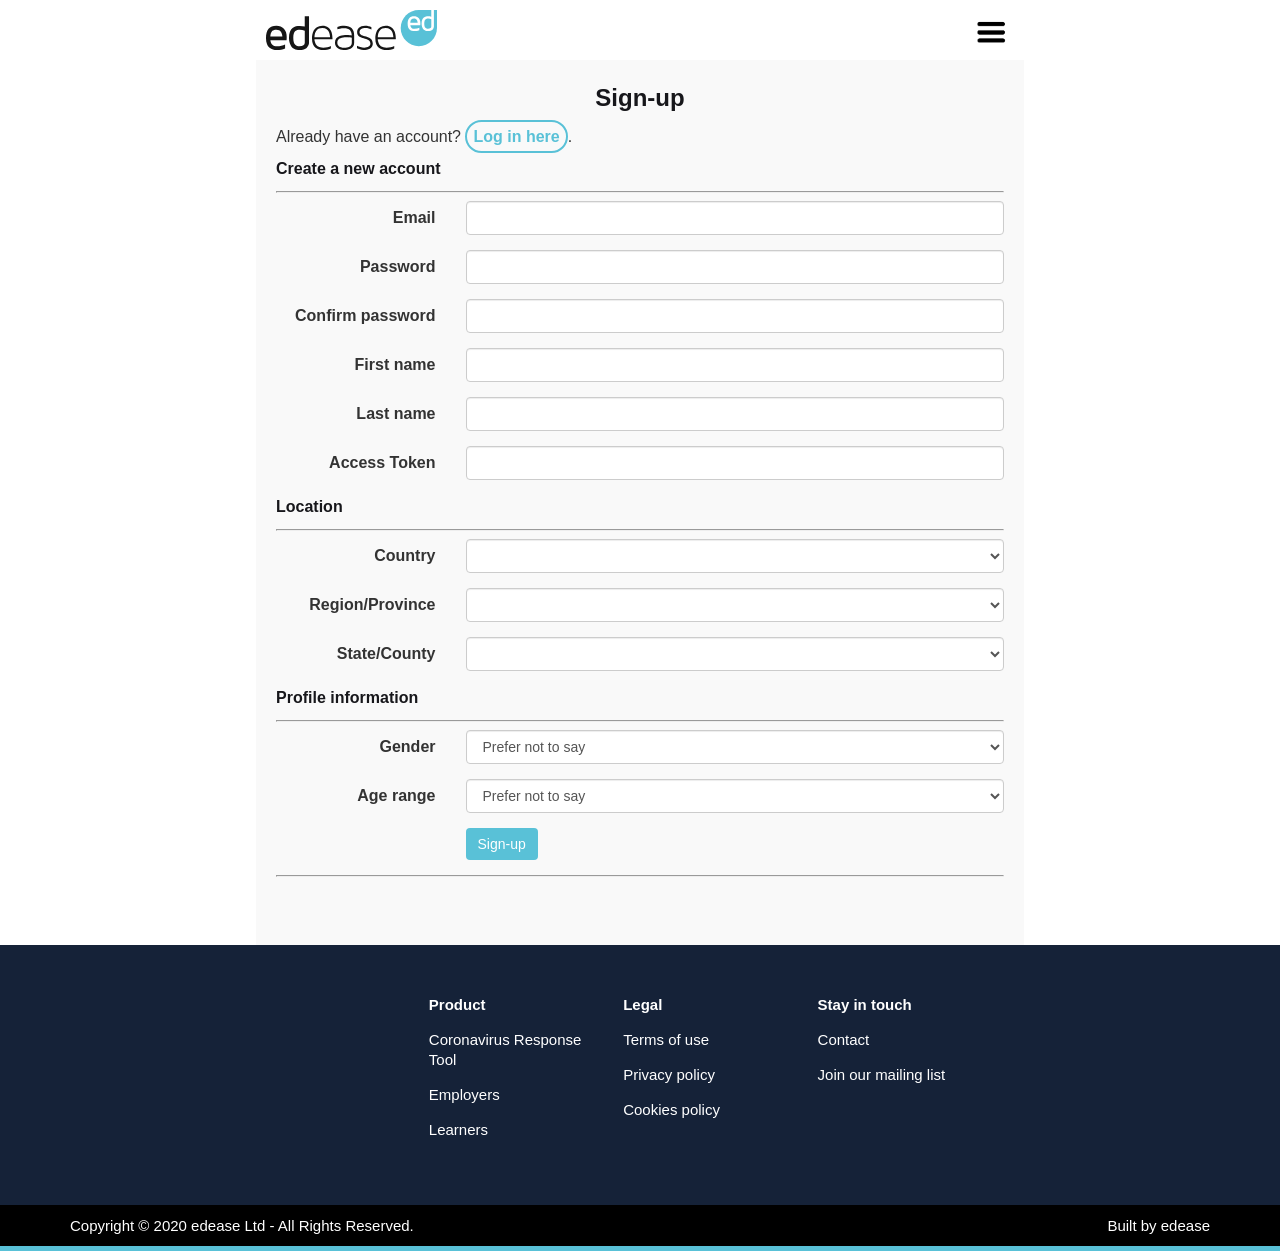
==== commit 19c0a873: "updated CSS" ====
--- a/index.html
+++ b/index.html
@@ -41,13 +41,14 @@
         </div>
         <div id="GPI_dropdown_id" class="gpi_dropdown" style="display:none">
             <a href="login.html">Login</a><br />
-            <a href="signup.html">Sign up</a><br />
-            <a href="http://www.glowinkowski.com">Glowinkowski International</a><br />
+            <a href="index.html">Sign up</a><br />
         </div>
 
         <div class="gpi_content">
 
-            <h2>Sign-up</h2>
+            <div>&nbsp;</div>
+
+            <h2 class="gpi_h2">Sign-up</h2>
 
             <div class="gpi_form_container">
                 <form class="form-horizontal">
@@ -157,10 +158,14 @@
                             <input id="submit_button" type="button" class="btn btn-default" value="Sign-up" onclick="submitSignUpForm()" />
                         </div>
                     </div>
+                    <hr />
                 </form>
             </div>
 
             <div>&nbsp;</div>
+            <div>&nbsp;</div>
+            <div>&nbsp;</div>
+
         </div>
         <script type="text/javascript">init();</script>
 
--- a/GPI/gpi_edease.css
+++ b/GPI/gpi_edease.css
@@ -35,7 +35,7 @@
 	--gpi_h2_mob_size: 20px; /* H2 text size on mobile */
 	--gpi_h3_mob_size: 16px; /* H3 text size on mobile */
 	--gpi_h4_mob_size: 16px; /* H4 text size on mobile */
-	--gpi_bkg_col: #ffffff; /* Background colour for content */
+	--gpi_bkg_col: #f9f9f9; /* Background colour for content */
 	--gpi_button_bkg_col: #59c1d7; /* Background colour for GPI buttons Edease blue: #59c1d7  */
 	--gpi_button_txt_col: #ffffff; /* Text colour for GPI buttons */
 	--gpi_button_width: 200px; /* GPI button width */
@@ -45,7 +45,7 @@
 	/* ============    Applicaton menu     ============ */
 	--gpi_menu_bar_bgk_col: #ffffff; /* Colour for the navigation menu bar background */
 	--gpi_menu_text_col: #ffffff; /* Colour for the navigation menu bar text */
-	--gpi_menu_item_bkg_col: #333; /* Colour for the navigation menu bar text */
+	--gpi_menu_item_bkg_col: #59c1d7; /* Colour for the navigation menu bar text */
 	--gpi_logo_src: 'images/edease_logo.svg'; /* Path for logo */
 	--gpi_burger_src: 'images/burger_black.png'; /* Path for logo */
 	/* ============       GPI survey      ============ */
@@ -239,6 +239,8 @@
 	top: 65px;
 	width: 400px;
 	text-align: left;
+	font-size: var(--gpi_text_size);
+	font-family: var(--gpi_font);
 	color: var(--gpi_menu_text_col);
 	background-color: var(--gpi_menu_item_bkg_col);
 	padding-left: 10px;
@@ -268,6 +270,10 @@
 .gpi_logo_container {
 	float: left;
 	display: inline-block;
+	padding-left: 5px;
+	padding-right: 5px;
+	padding-top: 5px;
+	padding-bottom: 10px;
 }
 
 /* GPI hamburger container */
@@ -283,7 +289,7 @@
 /* GPI logo image */
 .gpi_logo {
 	display: inline-block;
-	height: 60px;
+	height: 45px;
 	width: auto;
 	max-height: 100%;
 	padding-left: 5px;
@@ -453,15 +459,15 @@
 	}
 
 	.col-md-10 {
-		width: 83.33333333%;
+		width: 75%;
 	}
 
 	.col-md-2 {
-		width: 16.66666667%;
+		width: 25%;
 	}
 
 	.col-md-offset-2 {
-		margin-left: 16.66666667%;
+		margin-left: 25%;
 	}
 }
 
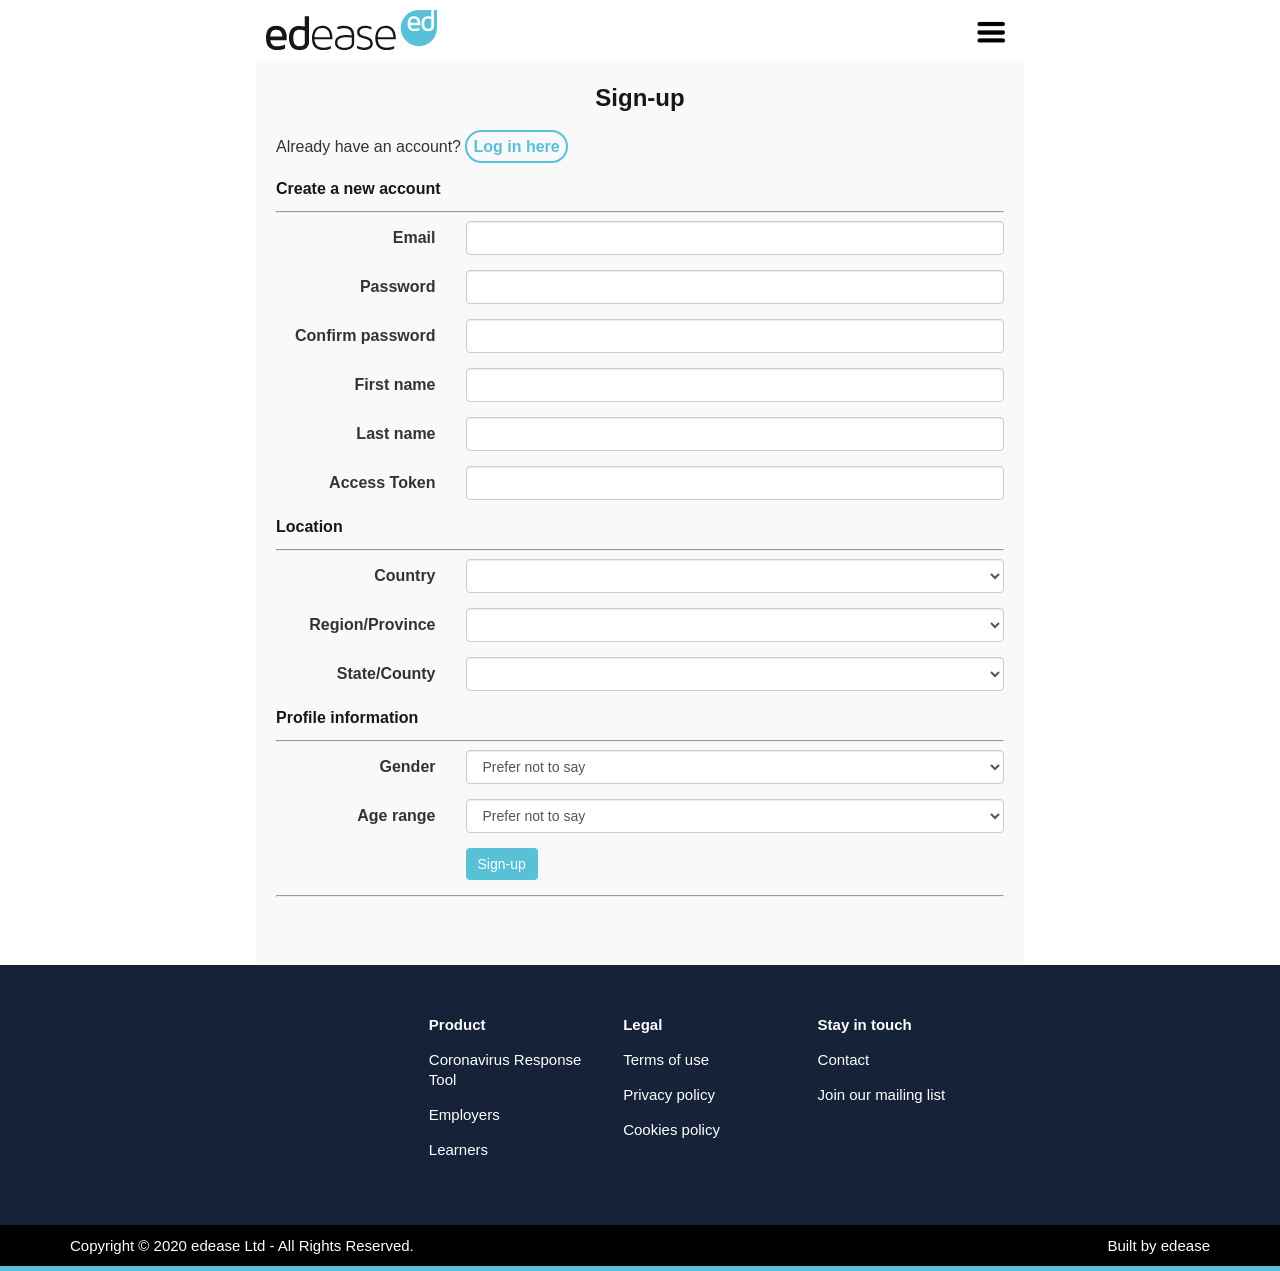
==== commit 0c5cfb70: "Tweaked login / sign-up pages" ====
--- a/index.html
+++ b/index.html
@@ -52,7 +52,7 @@
 
             <div class="gpi_form_container">
                 <form class="form-horizontal">
-                    <p>Already have an account? <a href="login.html" class="gpi_link"><b>Log in here</b></a>.</p>
+                    <p><span class="gpi_label">Already have an account?</span> <a href="login.html" class="gpi_link"><b>Log&nbsp;in&nbsp;here</b></a></p>
                     <h4 class="gpi_h4">Create a new account</h4>
                     <hr />
                     <div class="form-group">
--- a/GPI/gpi_edease.css
+++ b/GPI/gpi_edease.css
@@ -138,6 +138,7 @@
 	/* Headings H4 */
 	.gpi_h4 {
 		font-size: var(--gpi_h4_mob_size);
+		padding-top: 10px;
 	}
 }
 
@@ -163,6 +164,11 @@
 		color: var(--gpi_link_hover_col);
 		cursor: pointer;
 	}
+
+/* Label next to link */
+.gpi_label {
+	line-height:250%;
+}
 
 /* GPI component including menu and content */
 .gpi_component {
@@ -236,7 +242,7 @@
 /* Menu dropdown content (on clicking hamburger icon) */
 .gpi_dropdown {
 	position: absolute;
-	top: 65px;
+	top: 60px;
 	width: 400px;
 	text-align: left;
 	font-size: var(--gpi_text_size);
